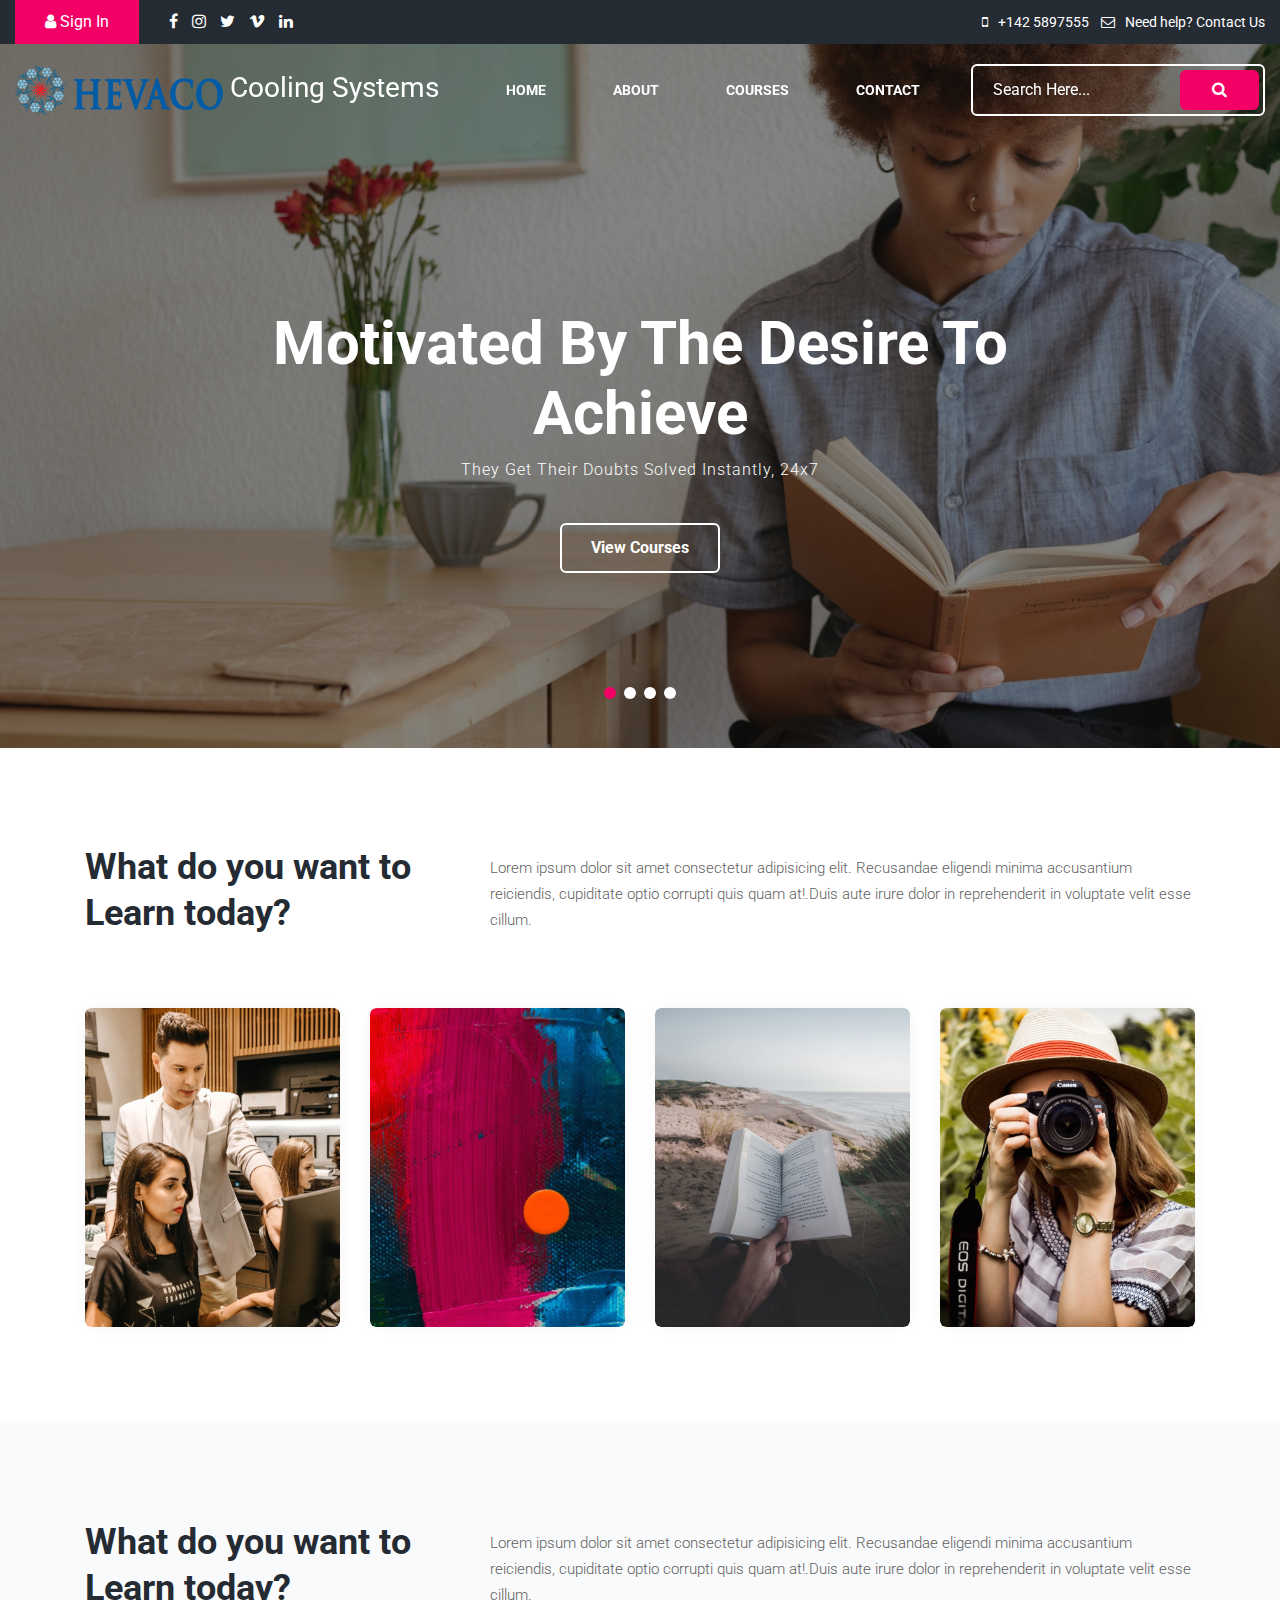
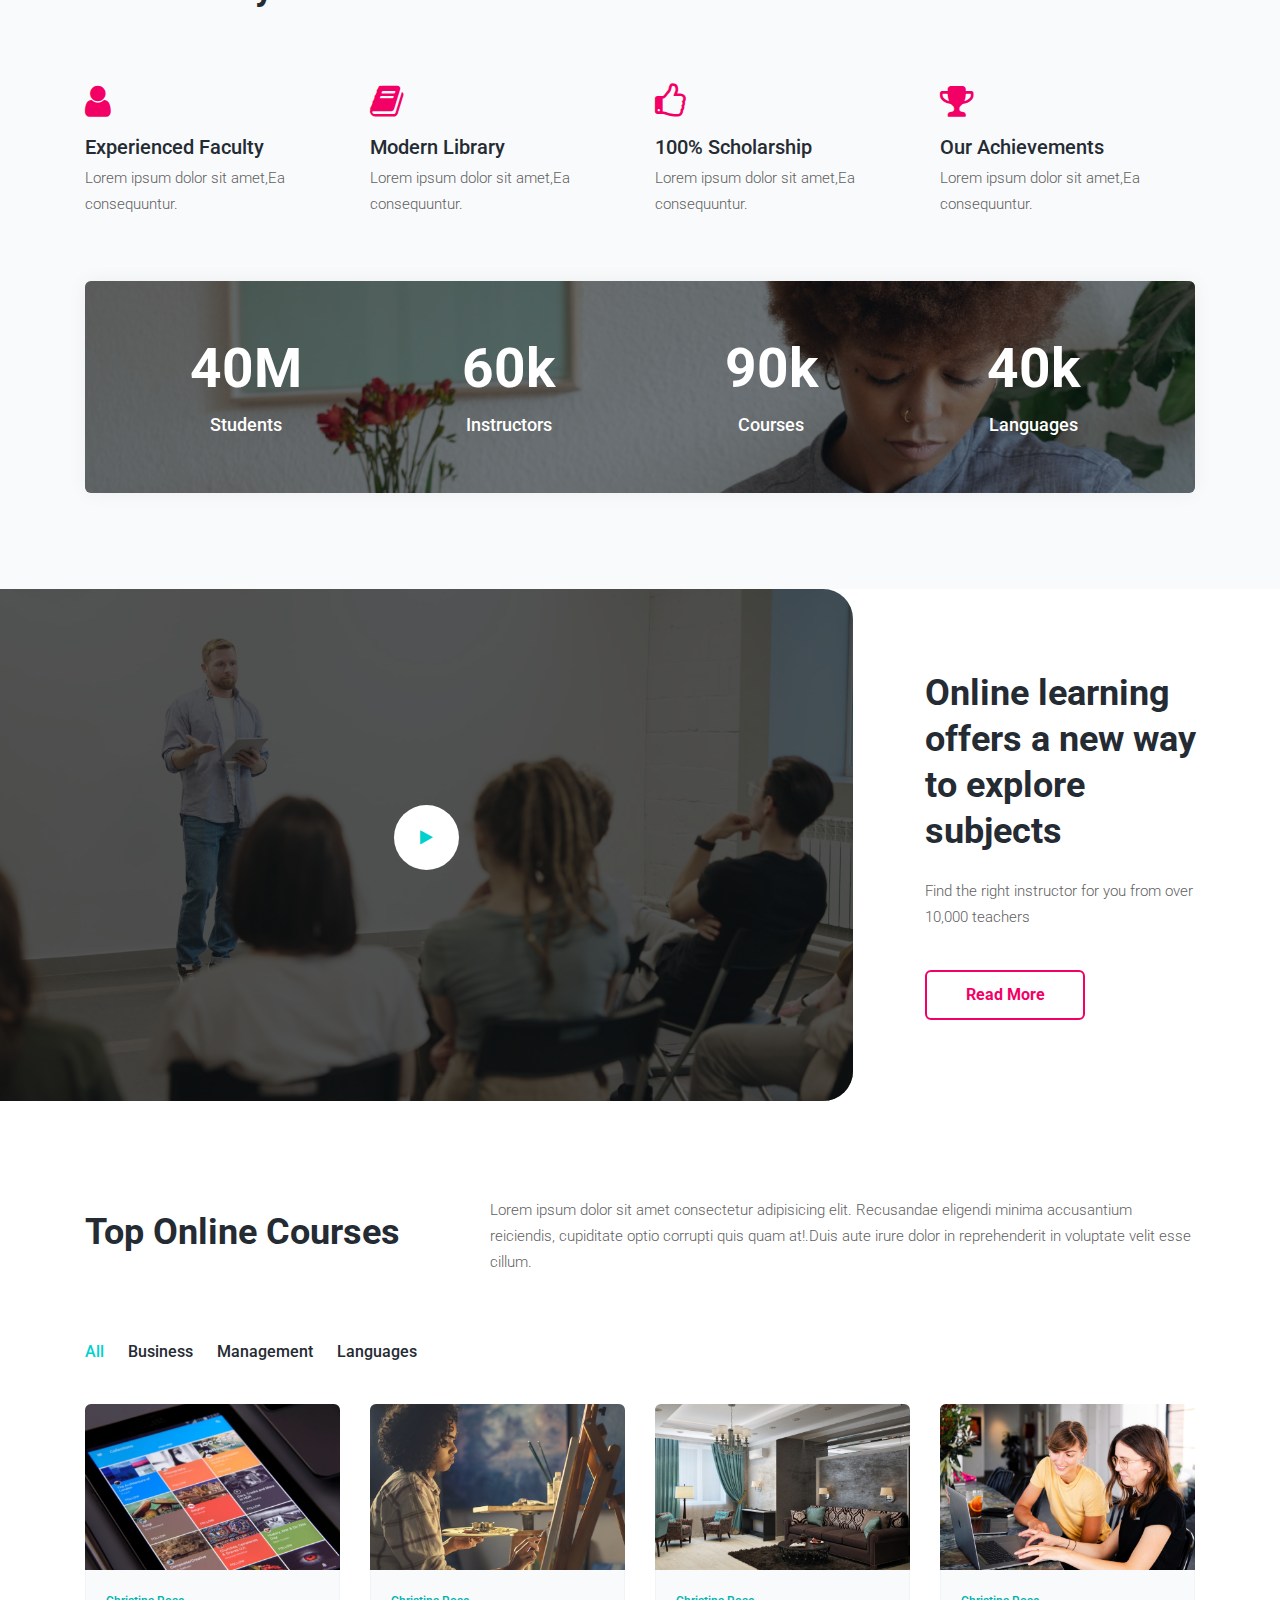
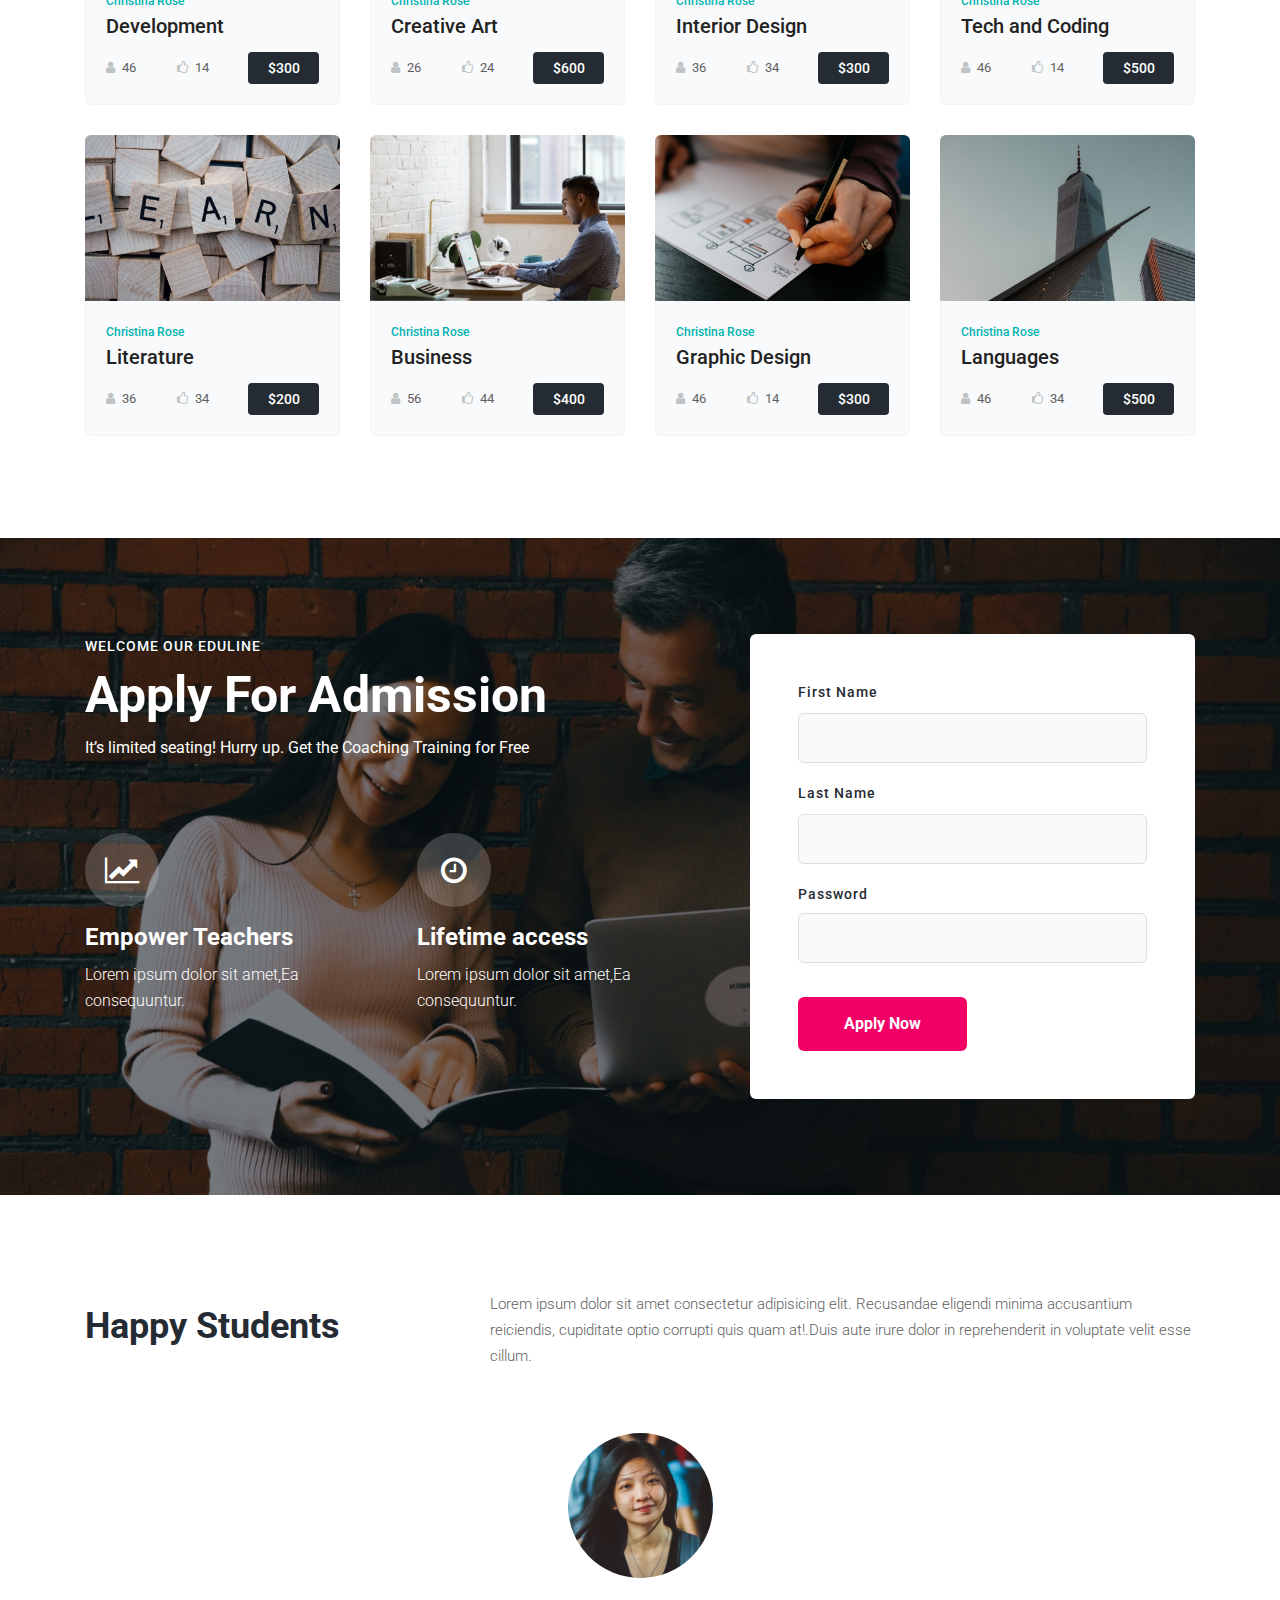
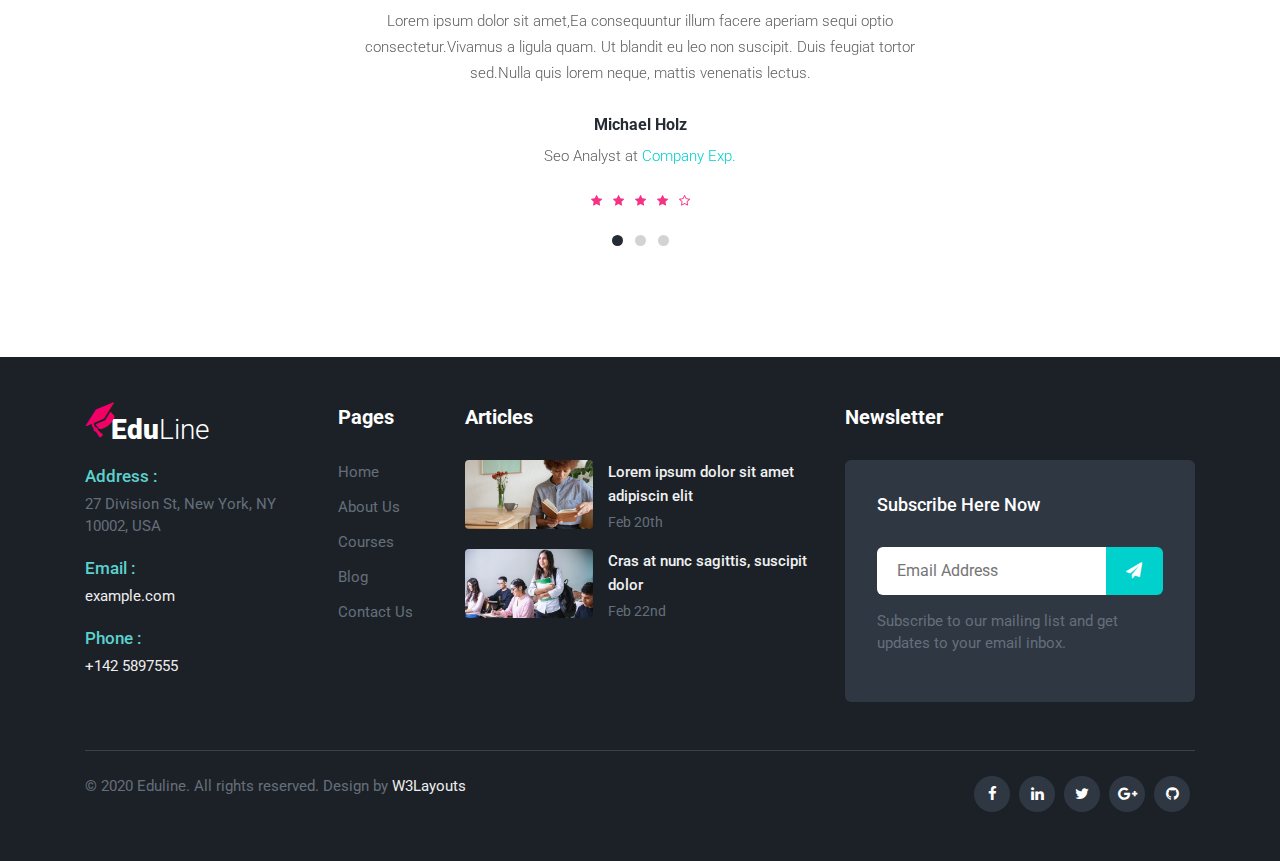
==== index.html @ 6f42fe59 "initial commit" ====
<!--
Author: W3layouts
Author URL: http://w3layouts.com
-->
<!doctype html>
<html lang="zxx">

<head>
  <!-- Required meta tags -->
  <meta charset="utf-8">
  <meta name="viewport" content="width=device-width, initial-scale=1, shrink-to-fit=no">
  <title>Eduline Education Category Bootstrap Responsive Website Template | Home :: W3layouts</title>
  <!-- Template CSS -->
  <link rel="stylesheet" href="assets/css/style-starter.css">
  <!-- Template CSS -->
  <link href="//fonts.googleapis.com/css?family=Muli:300,300i,400,500,600,700,800,900&display=swap" rel="stylesheet">
  <link href="//fonts.googleapis.com/css?family=Roboto:300,300i,400,500,700,900&display=swap" rel="stylesheet">
  <!-- Template CSS -->

</head>
<body>

<!--/top-header-content-->
<section class="w3l-top-header-content">
	<div class="hny-top-menu">
		<div class="top-hd">
			<div class="container-fluid">
				<div class="row">
					<ul class="social-top col-md-7">
						<li class="log-link mr-3"><a class="sign-in"  href="#"><span class="fa fa-user"></span> Sign In</a></li>
						<li><a href="#"><span class="fa fa-facebook"></span></a></li>
						<li><a href="#"><span class="fa fa-instagram"></span></a> </li>
						<li><a href="#"><span class="fa fa-twitter"></span></a></li>
						<li><a href="#"><span class="fa fa-vimeo"></span></a> </li>
						<li>
							<a href="#">
								<span class="fa fa-linkedin"></span>
							</a>
						</li>
					</ul>
					<ul class="accounts col-md-5">
						<li class="top_li"><span class="fa fa-mobile"></span><a href="tel:+142 5897555">+142
								5897555</a>
						</li>

						<li class="top_li mr-lg-0"><span class="fa fa-envelope-o"></span><a href="mailto:info@example.com">Need help? Contact Us </a>

						</li>
						
					</ul>
				</div>
			</div>
		</div>

	</div>

</section>
<!--//top-header-content-->

<!--w3l-banner-slider-main-->
<section class="w3l-banner-slider-main">

	<div class="bannerhny-content">
		<header class="top-headerhny">
			<!--/nav-->
			<nav class="navbar navbar-expand-lg navbar-light fill">
				<div class="container-fluid">
					<a class="navbar-brand" href="index.html">
					<!-- if logo is image enable this    -->
						<!-- <a class="navbar-brand" href="#index.html"> -->
							<img src="assets/images/hevaco/hevaco_427x89.png" alt="Your logo" title="Your logo" style="height:50px;" />
						<!-- </a> -->
						Cooling Systems</a>
						<!-- <label class="lohny"><span class="fa fa-graduation-cap" aria-hidden="true"></span>HEVACO &nbsp;</label>Cooling Systems</a> -->
					<button class="navbar-toggler" type="button" data-toggle="collapse"
						data-target="#navbarSupportedContent" aria-controls="navbarSupportedContent"
						aria-expanded="false" aria-label="Toggle navigation">
						<span class="navbar-toggler-icon"></span>
					</button>

					<div class="collapse navbar-collapse" id="navbarSupportedContent">
						<ul class="navbar-nav mx-lg-auto ml-auto">
							<li class="nav-item active">
								<a class="nav-link" href="index.html">Home</a>
							</li>
							<li class="nav-item">
								<a class="nav-link" href="about.html">About</a>
							</li>
							<li class="nav-item">
								<a class="nav-link" href="services.html">Courses</a>
							</li>

						
							<li class="nav-item">
								<a class="nav-link" href="contact.html">Contact</a>
							</li>
						</ul>

					</div>
					<form action="#" method="post" class="d-flex searchhny-form">
						<input type="search" placeholder="Search Here..." required="required">
						<button type="submit"><span class="fa fa-search" aria-hidden="true"></span></button>
					</form>
				</div>
			</nav>
			<!--//nav-->
		</header>

		<!--/banner-slider-->
		<div id="carouselExampleIndicators" class="carousel slide" data-ride="carousel">
			<ol class="carousel-indicators">
				<li data-target="#carouselExampleIndicators" data-slide-to="0" class="active"></li>
				<li data-target="#carouselExampleIndicators" data-slide-to="1"></li>
				<li data-target="#carouselExampleIndicators" data-slide-to="2"></li>
				<li data-target="#carouselExampleIndicators" data-slide-to="3"></li>
			</ol>
			<div class="carousel-inner">
				<div class="carousel-item active">
					<div class="container">
						<div class="carousel-caption">

							<h3>Motivated by the desire to Achieve</h3>
							<p>They get their doubts solved instantly, 24x7</p>
							<div class="button-4 mx-auto">
								<div class="eff-4"></div>
								<a href="services.html"> View Courses</a>
							  </div>
							
						</div>
					</div>
				</div>
				<div class="carousel-item item2">
					<div class="container">
						<div class="carousel-caption">
							<h3>One class can
								change everything.</h3>
							<p>We believe that every student is unique</p>
							<div class="button-4 mx-auto">
								<div class="eff-4"></div>
								<a href="services.html"> View Courses</a>
							  </div>
						</div>
					</div>
				</div>
				<div class="carousel-item item3">
					<div class="container">
						<div class="carousel-caption">
							<h3>Motivated by the desire to Achieve</h3>
							<p>They get their doubts solved instantly, 24x7</p>
							<div class="button-4 mx-auto">
								<div class="eff-4"></div>
								<a href="services.html"> View Courses</a>
							  </div>
						</div>
					</div>
				</div>
				<div class="carousel-item item4">
					<div class="container">
						<div class="carousel-caption">
							<h3>Better learning
								for better results.</h3>
							<p>We believe that every student is unique</p>
							<div class="button-4 mx-auto">
								<div class="eff-4"></div>
								<a href="services.html"> View Courses</a>
							  </div>
						</div>
					</div>
				</div>
			</div>
			<a class="carousel-control-prev" href="#carouselExampleIndicators" role="button" data-slide="prev">
				<span class="carousel-control-prev-icon" aria-hidden="true"></span>
				<span class="sr-only">Previous</span>
			</a>
			<a class="carousel-control-next" href="#carouselExampleIndicators" role="button" data-slide="next">
				<span class="carousel-control-next-icon" aria-hidden="true"></span>
				<span class="sr-only">Next</span>
			</a>
		</div>

	</div>
	<!--//banner-slider-->

</section>
<!-- //w3l-banner-slider-main -->
<section class="w3l-content-6">
	<!-- /content-6-section -->
	<div class="content-6-mian py-5">
		<div class="container py-lg-5">

			<div class="row title-content">
				<div class="col-lg-4 title-left">
					<h3 class="hny-title">What do you want to Learn today?</h3>
				</div>
				<div class="col-lg-8 title-info">
					<p>Lorem ipsum dolor sit amet consectetur adipisicing elit. Recusandae eligendi minima accusantium
						reiciendis, cupiditate optio corrupti quis quam at!.Duis aute irure dolor in reprehenderit in voluptate velit esse cillum.</p>
				</div>
			</div>

			<div class="content-info-in row mt-md-5 mt-4">
				<div class="col-lg-3 col-md-6 imghrs">
					<a class="imghr" href="#"><img src="assets/images/1.jpg" class="img-fluid" alt="">
						<div class="details"><span class="title">Development</span><span class="info">Add Description</span></div>
					</a>
				</div>
				<div class="col-lg-3 col-md-6 imghrs">
					<a class="imghr" href="#"><img src="assets/images/2.jpg" class="img-fluid" alt="">
						<div class="details"><span class="title">Graphic Design</span><span class="info">Add Description</span></div>
					</a>
				</div>
				<div class="col-lg-3 col-md-6 imghrs">
					<a class="imghr" href="#"><img src="assets/images/3.jpg" class="img-fluid" alt="">
						<div class="details"><span class="title">Languages</span><span class="info">Add Description</span></div>
					</a>
				</div>
				<div class="col-lg-3 col-md-6 imghrs">
					<a class="imghr" href="#"><img src="assets/images/4.jpg" class="img-fluid" alt="">
						<div class="details"><span class="title">Photography</span><span class="info">Add Description</span></div>
					</a>
				</div>
			</div>



		</div>

	</div>
	</div>
</section>
<!-- //content-6-section -->
<section class="w3l-features-1">
	<!-- /features-1-->
	<div class="features-1-mian py-5">
		<div class="container py-lg-5">
			<!-- /title-->
			<div class="row title-content">
				<div class="col-lg-4 title-left">
					<h3 class="hny-title">What do you want to Learn today?</h3>
				</div>
				<div class="col-lg-8 title-info">
					<p>Lorem ipsum dolor sit amet consectetur adipisicing elit. Recusandae eligendi minima accusantium
						reiciendis, cupiditate optio corrupti quis quam at!.Duis aute irure dolor in reprehenderit in
						voluptate velit esse cillum.</p>
				</div>
			</div>
			<!-- //title-->
			<!-- /grids-->
			<div class="row grids-innf my-lg-5">
				<div class="features-1-info col-lg-3 col-md-6">
					<div class="features-1-info-icon">
						<span class="fa fa-user"></span>
					</div>
					<div class="features-1-info-info">
						<h6><a href="#">Experienced Faculty</a></h6>
						<p>Lorem ipsum dolor sit amet,Ea consequuntur.</p>
					</div>

				</div>
				<div class="features-1-info col-lg-3 col-md-6">
					<div class="features-1-info-icon">
						<span class="fa fa-book"></span>
					</div>
					<div class="features-1-info-info">
						<h6><a href="#">Modern Library</a></h6>
						<p>Lorem ipsum dolor sit amet,Ea consequuntur.</p>
					</div>

				</div>
				<div class="features-1-info col-lg-3 col-md-6">
					<div class="features-1-info-icon">
						<span class="fa fa-thumbs-o-up"></span>
					</div>
					<div class="features-1-info-info">
						<h6><a href="#">100% Scholarship</a></h6>
						<p>Lorem ipsum dolor sit amet,Ea consequuntur.</p>
					</div>

				</div>
				<div class="features-1-info col-lg-3 col-md-6">
					<div class="features-1-info-icon">
						<span class="fa fa-trophy"></span>
					</div>
					<div class="features-1-info-info">
						<h6><a href="#">Our Achievements</a></h6>
						<p>Lorem ipsum dolor sit amet,Ea consequuntur.</p>
					</div>
				</div>
			</div>
			<!-- //grids-->
			<!-- /counter-->
			<div class="counter-main-sec">
				<div class="counter-grids-info">
					<div class="counter-gd">
						<h6>40M</h6>
						<h4>Students</h4>
					</div>
					<div class="counter-gd">
						<h6>60k</h6>
						<h4>Instructors</h4>
					</div>
					<div class="counter-gd">
						<h6>90k</h6>
						<h4>Courses</h4>
					</div>
					<div class="counter-gd">
						<h6>40k</h6>
						<h4>Languages</h4>
					</div>
				</div>
			</div>
			<!-- //counter-->
		</div>
	</div>
	</div>
</section>
<!-- //features-1-->
<section class="w3l-video-main">
	<!-- /video-6-->
	<div class="video-66-info">
		<div class="container-fluid">
			<div class="video-grids-info row">
				<div class="video-gd-right col-lg-8">
					<div class="video-inner history-info text-center">
								<!--popup-->
								<a href="#small-dialog" class="popup-with-zoom-anim play-view text-center position-absolute">
									<span class="video-play-icon">
									  <span class="fa fa-play"></span>
									</span>
								  </a>
					  
								  <!-- dialog itself, mfp-hide class is required to make dialog hidden -->
								  <div id="small-dialog" class="zoom-anim-dialog mfp-hide">
									<iframe src="https://player.vimeo.com/video/279436396"  frameborder="0" allow="autoplay; fullscreen" allowfullscreen></iframe>
								  </div>
									<!--//popup-->
					      </div>
				  </div>
				<div class="video-gd-left col-lg-4 p-lg-5 p-4">
					<div class="p-xl-4 p-0 video-wrap">
						<h3 class="hny-title text-left">
							Online learning offers a new way to explore subjects </h3>
						<p>Find the right instructor for you from over 10,000 teachers</p>
						<div class="button-4-pink">
							<div class="eff-4-pink"></div>
							<a href="services.html"> Read More</a>
						  </div>
					</div>
				</div>

			</div>
		</div>
	</div>
</section>
<!-- //video-6-->
<!-- portfolio -->

<section class="w3-gallery">
	<div class="porfolio-inf py-5">
		<div class="container pt-lg-5 pb-lg-4">
			<div class="row title-content">
				<div class="col-lg-4 title-left">
					<h3 class="hny-title">Top Online Courses</h3>
				</div>
				<div class="col-lg-8 title-info">
					<p>Lorem ipsum dolor sit amet consectetur adipisicing elit. Recusandae eligendi minima accusantium
						reiciendis, cupiditate optio corrupti quis quam at!.Duis aute irure dolor in reprehenderit in
						voluptate velit esse cillum.</p>
				</div>
			</div>
			<div class="port-text-cards text-left mt-5 mb-3">
				<button class="btn active filter-button" data-filter="all">All</button>
				<button class="btn filter-button" data-filter="photo">Business</button>
				<button class="btn filter-button" data-filter="graphic">Management</button>
				<button class="btn filter-button" data-filter="webdesign">Languages</button>
			</div>
			<br />

			<div class="row">
				<div class="col-md-3 filter photo">
					<div class="each-item">
						<a href="#"><img class="port-image img-fuild" src="assets/images/p1.jpg" alt="" /></a>

					</div>
					<div class="course-content">
						<div class="course-info">
							<h6><a class="course-instructor" href="#">Christina Rose</a></h6>
							<a href="#" class="course-titlegulp-wrapper">
								<h3 class="course-title" data-gal="prettyPhoto[gallery]">Development</h3>
							</a>
						</div>
						<div class="course-divider">
							<div class="course-meta grid"><span class="course-students" title=""><span
										class="fa fa-user" aria-hidden="true"></span> 46</span>
								<span class="course-reviews" title=""><span class="fa fa-thumbs-o-up"
										aria-hidden="true"></span> 14</span>

							</div>
							<button class="price-course btn"> $300 </button>


						</div>
					</div>
				</div>

				<div class="col-md-3 filter graphic photo">
					<div class="each-item">
						<a href="#"><img class="port-image img-fuild" src="assets/images/p2.jpg" alt="" /></a>

					</div>
					<div class="course-content">
						<div class="course-info">
							<h6><a class="course-instructor" href="#">Christina Rose</a></h6>
							<a href="#" class="course-title-wrapper">
								<h3 class="course-title" data-gal="prettyPhoto[gallery]">Creative Art</h3>
							</a>
						</div>
						<div class="course-divider">
							<div class="course-meta grid"><span class="course-students" title=""><span
										class="fa fa-user" aria-hidden="true"></span> 26</span>
								<span class="course-reviews" title=""><span class="fa fa-thumbs-o-up"
										aria-hidden="true"></span> 24</span>

							</div>
							<button class="price-course btn"> $600 </button>


						</div>
					</div>
				</div>

				<div class="col-md-3 filter webdesign">
					<div class="each-item">
						<a href="#"><img class="port-image img-fuild" src="assets/images/p3.jpg" alt="" /></a>
					</div>
					<div class="course-content">
						<div class="course-info">
							<h6><a class="course-instructor" href="#">Christina Rose</a></h6>
							<a href="#" class="course-title-wrapper">
								<h3 class="course-title" data-gal="prettyPhoto[gallery]">Interior Design</h3>
							</a>
						</div>
						<div class="course-divider">
							<div class="course-meta grid"><span class="course-students" title=""><span
										class="fa fa-user" aria-hidden="true"></span> 36</span>
								<span class="course-reviews" title=""><span class="fa fa-thumbs-o-up"
										aria-hidden="true"></span> 34</span>

							</div>
							<button class="price-course btn"> $300 </button>


						</div>
					</div>
				</div>

				<div class="col-md-3 filter graphic photo">
					<div class="each-item">
						<a href="#"><img class="port-image img-fuild" src="assets/images/p4.jpg" alt="" /></a>
					</div>
					<div class="course-content">
						<div class="course-info">
							<h6><a class="course-instructor" href="#">Christina Rose</a></h6>
							<a href="#" class="course-title-wrapper">
								<h3 class="course-title" data-gal="prettyPhoto[gallery]">Tech and Coding</h3>
							</a>
						</div>
						<div class="course-divider">
							<div class="course-meta grid"><span class="course-students" title=""><span
										class="fa fa-user" aria-hidden="true"></span> 46</span>
								<span class="course-reviews" title=""><span class="fa fa-thumbs-o-up"
										aria-hidden="true"></span> 14</span>

							</div>
							<button class="price-course btn"> $500 </button>


						</div>
					</div>
				</div>

				<div class="col-md-3 filter webdesign graphic">
					<div class="each-item">
						<a href="#"><img class="port-image img-fuild" src="assets/images/p5.jpg" alt="" /></a>

					</div>
					<div class="course-content">
						<div class="course-info">
							<h6><a class="course-instructor" href="#">Christina Rose</a></h6>
							<a href="#" class="course-title-wrapper">
								<h3 class="course-title" data-gal="prettyPhoto[gallery]">Literature</h3>
							</a>
						</div>
						<div class="course-divider">
							<div class="course-meta grid"><span class="course-students" title=""><span
										class="fa fa-user" aria-hidden="true"></span> 36</span>
								<span class="course-reviews" title=""><span class="fa fa-thumbs-o-up"
										aria-hidden="true"></span> 34</span>

							</div>
							<button class="price-course btn"> $200 </button>


						</div>
					</div>
				</div>

				<div class="col-md-3 filter photo">
					<div class="each-item">
						<a href="#"><img class="port-image img-fuild" src="assets/images/p6.jpg" alt="" /></a>

					</div>
					<div class="course-content">
						<div class="course-info">
							<h6><a class="course-instructor" href="#">Christina Rose</a></h6>
							<a href="#" class="course-title-wrapper">
								<h3 class="course-title" data-gal="prettyPhoto[gallery]">Business</h3>
							</a>
						</div>
						<div class="course-divider">
							<div class="course-meta grid"><span class="course-students" title=""><span
										class="fa fa-user" aria-hidden="true"></span> 56</span>
								<span class="course-reviews" title=""><span class="fa fa-thumbs-o-up"
										aria-hidden="true"></span> 44</span>

							</div>
							<button class="price-course btn"> $400 </button>


						</div>
					</div>
				</div>
				<div class="col-md-3 filter photo">
					<div class="each-item">
						<a href="#"><img class="port-image img-fuild" src="assets/images/p7.jpg" alt="" /></a>

					</div>
					<div class="course-content">
						<div class="course-info">
							<h6><a class="course-instructor" href="#">Christina Rose</a></h6>
							<a href="#" class="course-title-wrapper">
								<h3 class="course-title" data-gal="prettyPhoto[gallery]">Graphic Design</h3>
							</a>
						</div>
						<div class="course-divider">
							<div class="course-meta grid"><span class="course-students" title=""><span
										class="fa fa-user" aria-hidden="true"></span> 46</span>
								<span class="course-reviews" title=""><span class="fa fa-thumbs-o-up"
										aria-hidden="true"></span> 14</span>

							</div>
							<button class="price-course btn"> $300 </button>


						</div>
					</div>
				</div>
				<div class="col-md-3 filter webdesign graphic">
					<div class="each-item">
						<a href="#"><img class="port-image img-fuild" src="assets/images/p8.jpg" alt="" /></a>
					</div>
					<div class="course-content">
						<div class="course-info">
							<h6><a class="course-instructor" href="#">Christina Rose</a></h6>
							<a href="#" class="course-title-wrapper">
								<h3 class="course-title" data-gal="prettyPhoto[gallery]">Languages</h3>
							</a>
						</div>
						<div class="course-divider">
							<div class="course-meta grid"><span class="course-students" title=""><span
										class="fa fa-user" aria-hidden="true"></span> 46</span>
								<span class="course-reviews" title=""><span class="fa fa-thumbs-o-up"
										aria-hidden="true"></span> 34</span>

							</div>
							<button class="price-course btn"> $500 </button>


						</div>
					</div>
				</div>
			</div>
		</div>
		<!-- //gallery container -->
	</div>
</section>


<!-- //portfolio -->
<section class="w3l-apply-6">
	<!-- /apply-6-->
	<div class="apply-info py-5">
		<div class="container py-lg-5">
			<div class="apply-grids-info row">
				<div class="apply-gd-left col-lg-7">
						<label>Welcome Our Eduline</label>
						<h4>Apply for Admission</h4>
						<p class="para-apply">It’s limited seating! Hurry up. Get the Coaching Training for Free</p>
					<div class="row mt-lg-5 mt-4">
						<div class="col-md-6 sub-apply mt-4">
								<div class="apply-sec-info">
										<div class="appyl-sub-icon">
											<span class="fa fa-line-chart"></span>
										</div>
										<div class="appyl-sub-icon-info">
												<h5><a href="#">Empower Teachers</a></h5>
											<p>Lorem ipsum dolor sit amet,Ea consequuntur.</p>
										</div>
					
									</div>

						</div>
						<div class="col-md-6 sub-apply mt-4">
								<div class="apply-sec-info">
										<div class="appyl-sub-icon">
											<span class="fa fa-clock-o"></span>
										</div>
										<div class="appyl-sub-icon-info">
												<h5><a href="#">Lifetime access</a></h5>
											<p>Lorem ipsum dolor sit amet,Ea consequuntur.</p>
										</div>
					
									</div>
						</div>
					</div>
				</div>
				<div class="apply-gd-right col-lg-5 mt-lg-0 mt-5">
	
					<div class="apply-form p-md-5 p-4 mx-auto bg-white mw-100">
						<form action="#" method="post">
							<div class="form-group">
								<label>First name</label>

								<input type="text" class="form-control" id="validationDefault01" placeholder=""
									required="">
							</div>
							<div class="form-group">
								<label>Last name</label>
								<input type="text" class="form-control" id="validationDefault02" placeholder=""
									required="">
							</div>

							<div class="form-group mb-4">
								<label class="mb-2">Password</label>
								<input type="password" class="form-control" id="password1" placeholder="" required="">
							</div>

							<button type="submit" class="btn btn-primary submit">Apply Now</button>

						</form>

					</div>
				</div>
			</div>
		</div>
	</div>
</section>
<!-- //apply-6-->

<section class="w3l-customers-6">
	<!--/customers -->
	<div class="customers-6-infhny py-5">
		<div class="container py-lg-5">

				<div class="row title-content mb-5">
						<div class="col-lg-4 title-left">
							<h3 class="hny-title">Happy Students</h3>
						</div>
						<div class="col-lg-8 title-info">
							<p>Lorem ipsum dolor sit amet consectetur adipisicing elit. Recusandae eligendi minima accusantium
								reiciendis, cupiditate optio corrupti quis quam at!.Duis aute irure dolor in reprehenderit in voluptate velit esse cillum.</p>
						</div>
					</div>
				<div id="myCarousel" class="carousel slide" data-ride="carousel">
						<!-- Carousel indicators -->
						<ol class="carousel-indicators">
							<li data-target="#myCarousel" data-slide-to="0" class="active"></li>
							<li data-target="#myCarousel" data-slide-to="1"></li>
							<li data-target="#myCarousel" data-slide-to="2"></li>
						</ol>   
						<!-- Wrapper for carousel items -->
						<div class="carousel-inner">		
							<div class="item carousel-item active">
								<div class="img-box"><img src="assets/images/c1.jpg" alt=""></div>
								<p class="testimonial">Lorem ipsum dolor sit amet,Ea consequuntur illum facere aperiam sequi optio consectetur.Vivamus a ligula quam. Ut blandit eu leo non suscipit. Duis feugiat tortor sed.Nulla quis lorem neque, mattis venenatis lectus.</p>
								<p class="overview"><b>Michael Holz</b>Seo Analyst at <a href="#">Company Exp.</a></p>
								<div class="star-rating">
									<ul class="list-inline">
										<li class="list-inline-item"><span class="fa fa-star"></span></li>
										<li class="list-inline-item"><span class="fa fa-star"></span></li>
										<li class="list-inline-item"><span class="fa fa-star"></span></li>
										<li class="list-inline-item"><span class="fa fa-star"></span></li>
										<li class="list-inline-item"><span class="fa fa-star-o"></span></li>
									</ul>
								</div>
							</div>
							<div class="item carousel-item">
								<div class="img-box"><img src="assets/images/c2.jpg" alt=""></div>
								<p class="testimonial">Lorem ipsum dolor sit amet,Ea consequuntur illum facere aperiam sequi optio consectetur.Vivamus a ligula quam. Ut blandit eu leo non suscipit. Duis feugiat tortor sed.Nulla quis lorem neque, mattis venenatis lectus.</p>
								<p class="overview"><b>Paula Wilson</b>Media Analyst at <a href="#">Company Exp.</a></p>
								<div class="star-rating">
									<ul class="list-inline">
										<li class="list-inline-item"><span class="fa fa-star"></span></li>
										<li class="list-inline-item"><span class="fa fa-star"></span></li>
										<li class="list-inline-item"><span class="fa fa-star"></span></li>
										<li class="list-inline-item"><span class="fa fa-star"></span></li>
										<li class="list-inline-item"><span class="fa fa-star-o"></span></li>
									</ul>
								</div>
							</div>
							<div class="item carousel-item">
								<div class="img-box"><img src="assets/images/c3.jpg" alt=""></div>
								<p class="testimonial">Lorem ipsum dolor sit amet,Ea consequuntur illum facere aperiam sequi optio consectetur.Vivamus a ligula quam. Ut blandit eu leo non suscipit. Duis feugiat tortor sed.Nulla quis lorem neque, mattis venenatis lectus.</p>
								<p class="overview"><b>Antonio Moreno</b>Web Developer at <a href="#">Company Exp.</a></p>
								<div class="star-rating">
									<ul class="list-inline">
										<li class="list-inline-item"><span class="fa fa-star"></span></li>
										<li class="list-inline-item"><span class="fa fa-star"></span></li>
										<li class="list-inline-item"><span class="fa fa-star"></span></li>
										<li class="list-inline-item"><span class="fa fa-star"></span></li>
										<li class="list-inline-item"><span class="fa fa-star-half-o"></span></li>
									</ul>
								</div>
							</div>		
						</div>
						<!-- Carousel controls -->
						<a class="carousel-control left carousel-control-prev" href="#myCarousel" data-slide="prev">
							<span class="fa fa-angle-left"></span>
						</a>
						<a class="carousel-control right carousel-control-next" href="#myCarousel" data-slide="next">
							<span class="fa fa-angle-right"></span>
						</a>
					</div>
		  </div>
		<!--//customers -->
	</div>
</section>
<!-- //customers-6-->

<!-- footer -->
<section class="w3l-footer-16">
    <div class="w3l-footer-16-main py-5">
        <div class="container">
            <div class="row">
                <div class="col-lg-4 column">
                    <div class="row">
                        <div class="col-md-8 column">

                                <a class="logo-2" href="index.html">
                                        <label class="lohny-2"><span class="fa fa-graduation-cap" aria-hidden="true"></span>Edu</label>Line</a>
                           
                            <div class="ad-text-inf">
                                <p><span class="color-hny">Address :</span> 27 Division St, New York, NY 10002, USA</p>
                             </div>
                             <div class="ad-text-inf">
                                    <p><span class="color-hny">Email :</span> <a href="mailto:info@example.com">example.com</a></p>
                                 </div>
                                 <div class="ad-text-inf">
                                        <p><span class="color-hny">Phone :</span> <a href="tel:+142 5897555">+142
                                                5897555</a></p>
                                     </div>
                        </div>
                        <div class="col-md-4 column">
                            <h3>Pages</h3>
                            <ul class="footer-gd-16">
                                <li><a href="index.html">Home</a></li>
                                <li><a href="about.html">About Us</a></li>
								<li><a href="services.html">Courses</a></li>
								<li><a href="#">Blog</a></li>
                                <li><a href="contact.html">Contact Us</a></li>
                            </ul>
                        </div>
                    </div>
                </div>
                <div class="col-lg-4 col-md-6 column column3 mt-lg-0 mt-4">
                    <h3>Articles</h3>
                    <ul class="list-unstyled d-flex flex-wrap">
                        <li class="">
                            <div class="row">
                                <a class="col-md-5 col-4" href="#">
                                    <img class="rounded img-fluid img-responsive" src="assets/images/bg1.jpg"
                                        alt="image">
                                </a>
                                <div class="col pl-0">
                                    <a class="footer-small-text" href="#">Lorem ipsum dolor sit amet adipiscin elit</a>
                                    <div class="text-sub-small">Feb 20th</div>
                                </div>
                            </div>
                        </li>
                        <li class="mt-md-0 mt-2">
                            <div class="row my-2 my-md-3">
                                <a class="col-md-5 col-4" href="#">
                                    <img class="rounded img-fluid img-responsive" src="assets/images/bg3.jpg"
                                        alt="image">
                                </a>
                                <div class="col pl-0">
                                    <a class="footer-small-text" href="#">Cras at nunc sagittis, suscipit dolor</a>
                                    <div class="text-sub-small">Feb 22nd</div>
                                </div>
                            </div>
                        </li>
                    </ul>
                </div>
                <div class="col-lg-4 col-md-6 column column4 mt-lg-0 mt-4">
                    <h3>Newsletter </h3>
                    <div class="end-column">
                        <h4>Subscribe Here Now</h4>
                        <form action="#" class="subscribe" method="post">
                            <input type="email" name="email" placeholder="Email Address" required="">
                            <button><span class="fa fa-paper-plane" aria-hidden="true"></span></button>
                        </form>
                        <p>Subscribe to our mailing list and get updates to your email inbox.</p>
                    </div>
                </div>
            </div>
            <div class="d-flex below-section justify-content-between align-items-center pt-4 mt-5">
                <div class="columns text-lg-left text-center">
                    <p>© 2020 Eduline. All rights reserved. Design by <a href="https://w3layouts.com/" target="_blank">
                            W3Layouts</a>
                    </p>
                </div>
                <div class="columns-2 mt-md-0 mt-3">
                    <ul class="social">
                        <li><a href="#facebook"><span class="fa fa-facebook" aria-hidden="true"></span></a>
                        </li>
                        <li><a href="#linkedin"><span class="fa fa-linkedin" aria-hidden="true"></span></a>
                        </li>
                        <li><a href="#twitter"><span class="fa fa-twitter" aria-hidden="true"></span></a>
                        </li>
                        <li><a href="#google"><span class="fa fa-google-plus" aria-hidden="true"></span></a>
                        </li>
                        <li><a href="#github"><span class="fa fa-github" aria-hidden="true"></span></a>
                        </li>
                    </ul>
                </div>
            </div>
        </div>
    </div>

    <!-- move top -->
    <button onclick="topFunction()" id="movetop" title="Go to top">
        <span class="fa fa-angle-up"></span>
    </button>
    <script>
        // When the user scrolls down 20px from the top of the document, show the button
        window.onscroll = function () {
            scrollFunction()
        };

        function scrollFunction() {
            if (document.body.scrollTop > 20 || document.documentElement.scrollTop > 20) {
                document.getElementById("movetop").style.display = "block";
            } else {
                document.getElementById("movetop").style.display = "none";
            }
        }

        // When the user clicks on the button, scroll to the top of the document
        function topFunction() {
            document.body.scrollTop = 0;
            document.documentElement.scrollTop = 0;
        }
    </script>
    <!-- //move top -->
    <script>
        $(function () {
            $('.navbar-toggler').click(function () {
                $('body').toggleClass('noscroll');
            })
        });
    </script>
</section>
<!-- //footer -->
</body>

</html>

<script src="assets/js/jquery-3.3.1.min.js"></script>
<!-- disable body scroll which navbar is in active -->
<script>
  $(function () {
    $('.navbar-toggler').click(function () {
      $('body').toggleClass('noscroll');
    })
  });
</script>
<!--/filter-->
<script>
  $(document).ready(function () {

    $(".filter-button").click(function () {
      var value = $(this).attr('data-filter');

      if (value == "all") {
        //$('.filter').removeClass('hidden');
        $('.filter').show('1000');
      } else {
        //            $('.filter[filter-item="'+value+'"]').removeClass('hidden');
        //            $(".filter").not('.filter[filter-item="'+value+'"]').addClass('hidden');
        $(".filter").not('.' + value).hide('3000');
        $('.filter').filter('.' + value).show('3000');

      }
    });

  });
</script>
<!--//filter-->
<!--pop-up-box-->

<script src="assets/js/jquery.magnific-popup.min.js"></script>
<script>
  $(document).ready(function () {
    $('.popup-with-zoom-anim').magnificPopup({
      type: 'inline',

      fixedContentPos: false,
      fixedBgPos: true,

      overflowY: 'auto',

      closeBtnInside: true,
      preloader: false,

      midClick: true,
      removalDelay: 300,
      mainClass: 'my-mfp-zoom-in'
    });

    $('.popup-with-move-anim').magnificPopup({
      type: 'inline',

      fixedContentPos: false,
      fixedBgPos: true,

      overflowY: 'auto',

      closeBtnInside: true,
      preloader: false,

      midClick: true,
      removalDelay: 300,
      mainClass: 'my-mfp-slide-bottom'
    });
  });
</script>

<!--//pop-up-box-->
<script src="assets/js/bootstrap.min.js"></script>
---- assets/css/style-starter.css ----
/*
Author: W3layouts
Author URL: http://w3layouts.com
 */
 

@charset "UTF-8";
html {
  scroll-behavior: smooth; }

h1,
h2,
h3,
h4,
h5,
h6 {
  font-family: 'Roboto',Sans-serif;
  font-weight: 700; }

body,
body a,
body li,
body p, .btn, input {
  font-family: 'Roboto',Sans-serif; }

body p {
  line-height: 26px;
  font-size: 16px;
  color: #5f5f5f;
  font-weight: 300; }

ol,
ul,
dl {
  margin-top: 0;
  margin-bottom: 0rem;
  padding: 0; }

.form-control:focus {
  box-shadow: none !important; }

body a:hover {
  color: #f30067;
  transition: 0.3s ease; }

body input, textarea, button, .btn {
  border-radius: 6px; }

body img {
  border-radius: 6px; }

.noscroll {
  overflow: hidden; }

.title-content {
  align-items: center; }

.title-content .title-info {
  padding-left: 40px; }

h3.hny-title,
h3.hny-title.two {
  font-size: 40px;
  line-height: 48px;
  color: #252b33;
  margin-bottom: 24px;
  font-weight: 700; }

h3.hny-title.two {
  color: #fff; }

.button-4-pink {
  width: 160px;
  height: 50px;
  border: 2px solid #f30067;
  /* float: left; */
  text-align: center;
  cursor: pointer;
  position: relative;
  box-sizing: border-box;
  overflow: hidden;
  margin: 40px 0 0 0;
  border-radius: 6px; }

.button-4-pink a {
  font-size: 16px;
  color: #f30067;
  text-decoration: none;
  line-height: 45px;
  transition: all .5s ease;
  z-index: 2;
  position: relative;
  font-weight: 700;
  display: inline; }

.eff-4-pink {
  width: 160px;
  height: 50px;
  left: -160px;
  background: #f30067;
  position: absolute;
  transition: all .5s ease-in-out;
  z-index: 1; }

.button-4-pink:hover .eff-4-pink {
  left: 0; }

.button-4-pink:hover a {
  color: #fff; }

@media (max-width: 1280px) {
  h3.hny-title,
  h3.hny-title.two {
    font-size: 36px;
    line-height: 46px; }
  body p {
    font-size: 15px; } }

@media (max-width: 991px) {
  .title-content .title-info {
    padding-left: 15px; } }

@media (max-width: 667px) {
  h3.hny-title,
  h3.hny-title.two {
    font-size: 30px;
    line-height: 40px; }
  a.read-more-btn.btn {
    margin-top: 10px; } }

@media (max-width: 480px) {
  h3.hny-title,
  h3.hny-title.two {
    font-size: 28px;
    line-height: 38px; } }

@media (max-width: 440px) {
  h3.hny-title,
  h3.hny-title.two {
    font-size: 26px;
    line-height: 36px; } }

/*!
 *  Font Awesome 4.7.0 by @davegandy - http://fontawesome.io - @fontawesome
 *  License - http://fontawesome.io/license (Font: SIL OFL 1.1, CSS: MIT License)
 */
/* FONT PATH
 * -------------------------- */
@font-face {
  font-family: 'FontAwesome';
  src: url("../fonts/fontawesome-webfont.eot?v=4.7.0");
  src: url("../fonts/fontawesome-webfont.eot?#iefix&v=4.7.0") format("embedded-opentype"), url("../fonts/fontawesome-webfont.woff2?v=4.7.0") format("woff2"), url("../fonts/fontawesome-webfont.woff?v=4.7.0") format("woff"), url("../fonts/fontawesome-webfont.ttf?v=4.7.0") format("truetype"), url("../fonts/fontawesome-webfont.svg?v=4.7.0#fontawesomeregular") format("svg");
  font-weight: normal;
  font-style: normal; }

.fa {
  display: inline-block;
  font: normal normal normal 14px/1 FontAwesome;
  font-size: inherit;
  text-rendering: auto;
  -webkit-font-smoothing: antialiased;
  -moz-osx-font-smoothing: grayscale; }

/* makes the font 33% larger relative to the icon container */
.fa-lg {
  font-size: 1.33333em;
  line-height: 0.75em;
  vertical-align: -15%; }

.fa-2x {
  font-size: 2em; }

.fa-3x {
  font-size: 3em; }

.fa-4x {
  font-size: 4em; }

.fa-5x {
  font-size: 5em; }

.fa-fw {
  width: 1.28571em;
  text-align: center; }

.fa-ul {
  padding-left: 0;
  margin-left: 2.14286em;
  list-style-type: none; }
  .fa-ul > li {
    position: relative; }

.fa-li {
  position: absolute;
  left: -2.14286em;
  width: 2.14286em;
  top: 0.14286em;
  text-align: center; }
  .fa-li.fa-lg {
    left: -1.85714em; }

.fa-border {
  padding: .2em .25em .15em;
  border: solid 0.08em #eee;
  border-radius: .1em; }

.fa-pull-left {
  float: left; }

.fa-pull-right {
  float: right; }

.fa.fa-pull-left {
  margin-right: .3em; }

.fa.fa-pull-right {
  margin-left: .3em; }

/* Deprecated as of 4.4.0 */
.pull-right {
  float: right; }

.pull-left {
  float: left; }

.fa.pull-left {
  margin-right: .3em; }

.fa.pull-right {
  margin-left: .3em; }

.fa-spin {
  -webkit-animation: fa-spin 2s infinite linear;
  animation: fa-spin 2s infinite linear; }

.fa-pulse {
  -webkit-animation: fa-spin 1s infinite steps(8);
  animation: fa-spin 1s infinite steps(8); }

@-webkit-keyframes fa-spin {
  0% {
    transform: rotate(0deg); }
  100% {
    transform: rotate(359deg); } }

@keyframes fa-spin {
  0% {
    transform: rotate(0deg); }
  100% {
    transform: rotate(359deg); } }

.fa-rotate-90 {
  -ms-filter: "progid:DXImageTransform.Microsoft.BasicImage(rotation=1)";
  transform: rotate(90deg); }

.fa-rotate-180 {
  -ms-filter: "progid:DXImageTransform.Microsoft.BasicImage(rotation=2)";
  transform: rotate(180deg); }

.fa-rotate-270 {
  -ms-filter: "progid:DXImageTransform.Microsoft.BasicImage(rotation=3)";
  transform: rotate(270deg); }

.fa-flip-horizontal {
  -ms-filter: "progid:DXImageTransform.Microsoft.BasicImage(rotation=0, mirror=1)";
  transform: scale(-1, 1); }

.fa-flip-vertical {
  -ms-filter: "progid:DXImageTransform.Microsoft.BasicImage(rotation=2, mirror=1)";
  transform: scale(1, -1); }

:root .fa-rotate-90,
:root .fa-rotate-180,
:root .fa-rotate-270,
:root .fa-flip-horizontal,
:root .fa-flip-vertical {
  -webkit-filter: none;
          filter: none; }

.fa-stack {
  position: relative;
  display: inline-block;
  width: 2em;
  height: 2em;
  line-height: 2em;
  vertical-align: middle; }

.fa-stack-1x, .fa-stack-2x {
  position: absolute;
  left: 0;
  width: 100%;
  text-align: center; }

.fa-stack-1x {
  line-height: inherit; }

.fa-stack-2x {
  font-size: 2em; }

.fa-inverse {
  color: #fff; }

/* Font Awesome uses the Unicode Private Use Area (PUA) to ensure screen
   readers do not read off random characters that represent icons */
.fa-glass:before {
  content: ""; }

.fa-music:before {
  content: ""; }

.fa-search:before {
  content: ""; }

.fa-envelope-o:before {
  content: ""; }

.fa-heart:before {
  content: ""; }

.fa-star:before {
  content: ""; }

.fa-star-o:before {
  content: ""; }

.fa-user:before {
  content: ""; }

.fa-film:before {
  content: ""; }

.fa-th-large:before {
  content: ""; }

.fa-th:before {
  content: ""; }

.fa-th-list:before {
  content: ""; }

.fa-check:before {
  content: ""; }

.fa-remove:before,
.fa-close:before,
.fa-times:before {
  content: ""; }

.fa-search-plus:before {
  content: ""; }

.fa-search-minus:before {
  content: ""; }

.fa-power-off:before {
  content: ""; }

.fa-signal:before {
  content: ""; }

.fa-gear:before,
.fa-cog:before {
  content: ""; }

.fa-trash-o:before {
  content: ""; }

.fa-home:before {
  content: ""; }

.fa-file-o:before {
  content: ""; }

.fa-clock-o:before {
  content: ""; }

.fa-road:before {
  content: ""; }

.fa-download:before {
  content: ""; }

.fa-arrow-circle-o-down:before {
  content: ""; }

.fa-arrow-circle-o-up:before {
  content: ""; }

.fa-inbox:before {
  content: ""; }

.fa-play-circle-o:before {
  content: ""; }

.fa-rotate-right:before,
.fa-repeat:before {
  content: ""; }

.fa-refresh:before {
  content: ""; }

.fa-list-alt:before {
  content: ""; }

.fa-lock:before {
  content: ""; }

.fa-flag:before {
  content: ""; }

.fa-headphones:before {
  content: ""; }

.fa-volume-off:before {
  content: ""; }

.fa-volume-down:before {
  content: ""; }

.fa-volume-up:before {
  content: ""; }

.fa-qrcode:before {
  content: ""; }

.fa-barcode:before {
  content: ""; }

.fa-tag:before {
  content: ""; }

.fa-tags:before {
  content: ""; }

.fa-book:before {
  content: ""; }

.fa-bookmark:before {
  content: ""; }

.fa-print:before {
  content: ""; }

.fa-camera:before {
  content: ""; }

.fa-font:before {
  content: ""; }

.fa-bold:before {
  content: ""; }

.fa-italic:before {
  content: ""; }

.fa-text-height:before {
  content: ""; }

.fa-text-width:before {
  content: ""; }

.fa-align-left:before {
  content: ""; }

.fa-align-center:before {
  content: ""; }

.fa-align-right:before {
  content: ""; }

.fa-align-justify:before {
  content: ""; }

.fa-list:before {
  content: ""; }

.fa-dedent:before,
.fa-outdent:before {
  content: ""; }

.fa-indent:before {
  content: ""; }

.fa-video-camera:before {
  content: ""; }

.fa-photo:before,
.fa-image:before,
.fa-picture-o:before {
  content: ""; }

.fa-pencil:before {
  content: ""; }

.fa-map-marker:before {
  content: ""; }

.fa-adjust:before {
  content: ""; }

.fa-tint:before {
  content: ""; }

.fa-edit:before,
.fa-pencil-square-o:before {
  content: ""; }

.fa-share-square-o:before {
  content: ""; }

.fa-check-square-o:before {
  content: ""; }

.fa-arrows:before {
  content: ""; }

.fa-step-backward:before {
  content: ""; }

.fa-fast-backward:before {
  content: ""; }

.fa-backward:before {
  content: ""; }

.fa-play:before {
  content: ""; }

.fa-pause:before {
  content: ""; }

.fa-stop:before {
  content: ""; }

.fa-forward:before {
  content: ""; }

.fa-fast-forward:before {
  content: ""; }

.fa-step-forward:before {
  content: ""; }

.fa-eject:before {
  content: ""; }

.fa-chevron-left:before {
  content: ""; }

.fa-chevron-right:before {
  content: ""; }

.fa-plus-circle:before {
  content: ""; }

.fa-minus-circle:before {
  content: ""; }

.fa-times-circle:before {
  content: ""; }

.fa-check-circle:before {
  content: ""; }

.fa-question-circle:before {
  content: ""; }

.fa-info-circle:before {
  content: ""; }

.fa-crosshairs:before {
  content: ""; }

.fa-times-circle-o:before {
  content: ""; }

.fa-check-circle-o:before {
  content: ""; }

.fa-ban:before {
  content: ""; }

.fa-arrow-left:before {
  content: ""; }

.fa-arrow-right:before {
  content: ""; }

.fa-arrow-up:before {
  content: ""; }

.fa-arrow-down:before {
  content: ""; }

.fa-mail-forward:before,
.fa-share:before {
  content: ""; }

.fa-expand:before {
  content: ""; }

.fa-compress:before {
  content: ""; }

.fa-plus:before {
  content: ""; }

.fa-minus:before {
  content: ""; }

.fa-asterisk:before {
  content: ""; }

.fa-exclamation-circle:before {
  content: ""; }

.fa-gift:before {
  content: ""; }

.fa-leaf:before {
  content: ""; }

.fa-fire:before {
  content: ""; }

.fa-eye:before {
  content: ""; }

.fa-eye-slash:before {
  content: ""; }

.fa-warning:before,
.fa-exclamation-triangle:before {
  content: ""; }

.fa-plane:before {
  content: ""; }

.fa-calendar:before {
  content: ""; }

.fa-random:before {
  content: ""; }

.fa-comment:before {
  content: ""; }

.fa-magnet:before {
  content: ""; }

.fa-chevron-up:before {
  content: ""; }

.fa-chevron-down:before {
  content: ""; }

.fa-retweet:before {
  content: ""; }

.fa-shopping-cart:before {
  content: ""; }

.fa-folder:before {
  content: ""; }

.fa-folder-open:before {
  content: ""; }

.fa-arrows-v:before {
  content: ""; }

.fa-arrows-h:before {
  content: ""; }

.fa-bar-chart-o:before,
.fa-bar-chart:before {
  content: ""; }

.fa-twitter-square:before {
  content: ""; }

.fa-facebook-square:before {
  content: ""; }

.fa-camera-retro:before {
  content: ""; }

.fa-key:before {
  content: ""; }

.fa-gears:before,
.fa-cogs:before {
  content: ""; }

.fa-comments:before {
  content: ""; }

.fa-thumbs-o-up:before {
  content: ""; }

.fa-thumbs-o-down:before {
  content: ""; }

.fa-star-half:before {
  content: ""; }

.fa-heart-o:before {
  content: ""; }

.fa-sign-out:before {
  content: ""; }

.fa-linkedin-square:before {
  content: ""; }

.fa-thumb-tack:before {
  content: ""; }

.fa-external-link:before {
  content: ""; }

.fa-sign-in:before {
  content: ""; }

.fa-trophy:before {
  content: ""; }

.fa-github-square:before {
  content: ""; }

.fa-upload:before {
  content: ""; }

.fa-lemon-o:before {
  content: ""; }

.fa-phone:before {
  content: ""; }

.fa-square-o:before {
  content: ""; }

.fa-bookmark-o:before {
  content: ""; }

.fa-phone-square:before {
  content: ""; }

.fa-twitter:before {
  content: ""; }

.fa-facebook-f:before,
.fa-facebook:before {
  content: ""; }

.fa-github:before {
  content: ""; }

.fa-unlock:before {
  content: ""; }

.fa-credit-card:before {
  content: ""; }

.fa-feed:before,
.fa-rss:before {
  content: ""; }

.fa-hdd-o:before {
  content: ""; }

.fa-bullhorn:before {
  content: ""; }

.fa-bell:before {
  content: ""; }

.fa-certificate:before {
  content: ""; }

.fa-hand-o-right:before {
  content: ""; }

.fa-hand-o-left:before {
  content: ""; }

.fa-hand-o-up:before {
  content: ""; }

.fa-hand-o-down:before {
  content: ""; }

.fa-arrow-circle-left:before {
  content: ""; }

.fa-arrow-circle-right:before {
  content: ""; }

.fa-arrow-circle-up:before {
  content: ""; }

.fa-arrow-circle-down:before {
  content: ""; }

.fa-globe:before {
  content: ""; }

.fa-wrench:before {
  content: ""; }

.fa-tasks:before {
  content: ""; }

.fa-filter:before {
  content: ""; }

.fa-briefcase:before {
  content: ""; }

.fa-arrows-alt:before {
  content: ""; }

.fa-group:before,
.fa-users:before {
  content: ""; }

.fa-chain:before,
.fa-link:before {
  content: ""; }

.fa-cloud:before {
  content: ""; }

.fa-flask:before {
  content: ""; }

.fa-cut:before,
.fa-scissors:before {
  content: ""; }

.fa-copy:before,
.fa-files-o:before {
  content: ""; }

.fa-paperclip:before {
  content: ""; }

.fa-save:before,
.fa-floppy-o:before {
  content: ""; }

.fa-square:before {
  content: ""; }

.fa-navicon:before,
.fa-reorder:before,
.fa-bars:before {
  content: ""; }

.fa-list-ul:before {
  content: ""; }

.fa-list-ol:before {
  content: ""; }

.fa-strikethrough:before {
  content: ""; }

.fa-underline:before {
  content: ""; }

.fa-table:before {
  content: ""; }

.fa-magic:before {
  content: ""; }

.fa-truck:before {
  content: ""; }

.fa-pinterest:before {
  content: ""; }

.fa-pinterest-square:before {
  content: ""; }

.fa-google-plus-square:before {
  content: ""; }

.fa-google-plus:before {
  content: ""; }

.fa-money:before {
  content: ""; }

.fa-caret-down:before {
  content: ""; }

.fa-caret-up:before {
  content: ""; }

.fa-caret-left:before {
  content: ""; }

.fa-caret-right:before {
  content: ""; }

.fa-columns:before {
  content: ""; }

.fa-unsorted:before,
.fa-sort:before {
  content: ""; }

.fa-sort-down:before,
.fa-sort-desc:before {
  content: ""; }

.fa-sort-up:before,
.fa-sort-asc:before {
  content: ""; }

.fa-envelope:before {
  content: ""; }

.fa-linkedin:before {
  content: ""; }

.fa-rotate-left:before,
.fa-undo:before {
  content: ""; }

.fa-legal:before,
.fa-gavel:before {
  content: ""; }

.fa-dashboard:before,
.fa-tachometer:before {
  content: ""; }

.fa-comment-o:before {
  content: ""; }

.fa-comments-o:before {
  content: ""; }

.fa-flash:before,
.fa-bolt:before {
  content: ""; }

.fa-sitemap:before {
  content: ""; }

.fa-umbrella:before {
  content: ""; }

.fa-paste:before,
.fa-clipboard:before {
  content: ""; }

.fa-lightbulb-o:before {
  content: ""; }

.fa-exchange:before {
  content: ""; }

.fa-cloud-download:before {
  content: ""; }

.fa-cloud-upload:before {
  content: ""; }

.fa-user-md:before {
  content: ""; }

.fa-stethoscope:before {
  content: ""; }

.fa-suitcase:before {
  content: ""; }

.fa-bell-o:before {
  content: ""; }

.fa-coffee:before {
  content: ""; }

.fa-cutlery:before {
  content: ""; }

.fa-file-text-o:before {
  content: ""; }

.fa-building-o:before {
  content: ""; }

.fa-hospital-o:before {
  content: ""; }

.fa-ambulance:before {
  content: ""; }

.fa-medkit:before {
  content: ""; }

.fa-fighter-jet:before {
  content: ""; }

.fa-beer:before {
  content: ""; }

.fa-h-square:before {
  content: ""; }

.fa-plus-square:before {
  content: ""; }

.fa-angle-double-left:before {
  content: ""; }

.fa-angle-double-right:before {
  content: ""; }

.fa-angle-double-up:before {
  content: ""; }

.fa-angle-double-down:before {
  content: ""; }

.fa-angle-left:before {
  content: ""; }

.fa-angle-right:before {
  content: ""; }

.fa-angle-up:before {
  content: ""; }

.fa-angle-down:before {
  content: ""; }

.fa-desktop:before {
  content: ""; }

.fa-laptop:before {
  content: ""; }

.fa-tablet:before {
  content: ""; }

.fa-mobile-phone:before,
.fa-mobile:before {
  content: ""; }

.fa-circle-o:before {
  content: ""; }

.fa-quote-left:before {
  content: ""; }

.fa-quote-right:before {
  content: ""; }

.fa-spinner:before {
  content: ""; }

.fa-circle:before {
  content: ""; }

.fa-mail-reply:before,
.fa-reply:before {
  content: ""; }

.fa-github-alt:before {
  content: ""; }

.fa-folder-o:before {
  content: ""; }

.fa-folder-open-o:before {
  content: ""; }

.fa-smile-o:before {
  content: ""; }

.fa-frown-o:before {
  content: ""; }

.fa-meh-o:before {
  content: ""; }

.fa-gamepad:before {
  content: ""; }

.fa-keyboard-o:before {
  content: ""; }

.fa-flag-o:before {
  content: ""; }

.fa-flag-checkered:before {
  content: ""; }

.fa-terminal:before {
  content: ""; }

.fa-code:before {
  content: ""; }

.fa-mail-reply-all:before,
.fa-reply-all:before {
  content: ""; }

.fa-star-half-empty:before,
.fa-star-half-full:before,
.fa-star-half-o:before {
  content: ""; }

.fa-location-arrow:before {
  content: ""; }

.fa-crop:before {
  content: ""; }

.fa-code-fork:before {
  content: ""; }

.fa-unlink:before,
.fa-chain-broken:before {
  content: ""; }

.fa-question:before {
  content: ""; }

.fa-info:before {
  content: ""; }

.fa-exclamation:before {
  content: ""; }

.fa-superscript:before {
  content: ""; }

.fa-subscript:before {
  content: ""; }

.fa-eraser:before {
  content: ""; }

.fa-puzzle-piece:before {
  content: ""; }

.fa-microphone:before {
  content: ""; }

.fa-microphone-slash:before {
  content: ""; }

.fa-shield:before {
  content: ""; }

.fa-calendar-o:before {
  content: ""; }

.fa-fire-extinguisher:before {
  content: ""; }

.fa-rocket:before {
  content: ""; }

.fa-maxcdn:before {
  content: ""; }

.fa-chevron-circle-left:before {
  content: ""; }

.fa-chevron-circle-right:before {
  content: ""; }

.fa-chevron-circle-up:before {
  content: ""; }

.fa-chevron-circle-down:before {
  content: ""; }

.fa-html5:before {
  content: ""; }

.fa-css3:before {
  content: ""; }

.fa-anchor:before {
  content: ""; }

.fa-unlock-alt:before {
  content: ""; }

.fa-bullseye:before {
  content: ""; }

.fa-ellipsis-h:before {
  content: ""; }

.fa-ellipsis-v:before {
  content: ""; }

.fa-rss-square:before {
  content: ""; }

.fa-play-circle:before {
  content: ""; }

.fa-ticket:before {
  content: ""; }

.fa-minus-square:before {
  content: ""; }

.fa-minus-square-o:before {
  content: ""; }

.fa-level-up:before {
  content: ""; }

.fa-level-down:before {
  content: ""; }

.fa-check-square:before {
  content: ""; }

.fa-pencil-square:before {
  content: ""; }

.fa-external-link-square:before {
  content: ""; }

.fa-share-square:before {
  content: ""; }

.fa-compass:before {
  content: ""; }

.fa-toggle-down:before,
.fa-caret-square-o-down:before {
  content: ""; }

.fa-toggle-up:before,
.fa-caret-square-o-up:before {
  content: ""; }

.fa-toggle-right:before,
.fa-caret-square-o-right:before {
  content: ""; }

.fa-euro:before,
.fa-eur:before {
  content: ""; }

.fa-gbp:before {
  content: ""; }

.fa-dollar:before,
.fa-usd:before {
  content: ""; }

.fa-rupee:before,
.fa-inr:before {
  content: ""; }

.fa-cny:before,
.fa-rmb:before,
.fa-yen:before,
.fa-jpy:before {
  content: ""; }

.fa-ruble:before,
.fa-rouble:before,
.fa-rub:before {
  content: ""; }

.fa-won:before,
.fa-krw:before {
  content: ""; }

.fa-bitcoin:before,
.fa-btc:before {
  content: ""; }

.fa-file:before {
  content: ""; }

.fa-file-text:before {
  content: ""; }

.fa-sort-alpha-asc:before {
  content: ""; }

.fa-sort-alpha-desc:before {
  content: ""; }

.fa-sort-amount-asc:before {
  content: ""; }

.fa-sort-amount-desc:before {
  content: ""; }

.fa-sort-numeric-asc:before {
  content: ""; }

.fa-sort-numeric-desc:before {
  content: ""; }

.fa-thumbs-up:before {
  content: ""; }

.fa-thumbs-down:before {
  content: ""; }

.fa-youtube-square:before {
  content: ""; }

.fa-youtube:before {
  content: ""; }

.fa-xing:before {
  content: ""; }

.fa-xing-square:before {
  content: ""; }

.fa-youtube-play:before {
  content: ""; }

.fa-dropbox:before {
  content: ""; }

.fa-stack-overflow:before {
  content: ""; }

.fa-instagram:before {
  content: ""; }

.fa-flickr:before {
  content: ""; }

.fa-adn:before {
  content: ""; }

.fa-bitbucket:before {
  content: ""; }

.fa-bitbucket-square:before {
  content: ""; }

.fa-tumblr:before {
  content: ""; }

.fa-tumblr-square:before {
  content: ""; }

.fa-long-arrow-down:before {
  content: ""; }

.fa-long-arrow-up:before {
  content: ""; }

.fa-long-arrow-left:before {
  content: ""; }

.fa-long-arrow-right:before {
  content: ""; }

.fa-apple:before {
  content: ""; }

.fa-windows:before {
  content: ""; }

.fa-android:before {
  content: ""; }

.fa-linux:before {
  content: ""; }

.fa-dribbble:before {
  content: ""; }

.fa-skype:before {
  content: ""; }

.fa-foursquare:before {
  content: ""; }

.fa-trello:before {
  content: ""; }

.fa-female:before {
  content: ""; }

.fa-male:before {
  content: ""; }

.fa-gittip:before,
.fa-gratipay:before {
  content: ""; }

.fa-sun-o:before {
  content: ""; }

.fa-moon-o:before {
  content: ""; }

.fa-archive:before {
  content: ""; }

.fa-bug:before {
  content: ""; }

.fa-vk:before {
  content: ""; }

.fa-weibo:before {
  content: ""; }

.fa-renren:before {
  content: ""; }

.fa-pagelines:before {
  content: ""; }

.fa-stack-exchange:before {
  content: ""; }

.fa-arrow-circle-o-right:before {
  content: ""; }

.fa-arrow-circle-o-left:before {
  content: ""; }

.fa-toggle-left:before,
.fa-caret-square-o-left:before {
  content: ""; }

.fa-dot-circle-o:before {
  content: ""; }

.fa-wheelchair:before {
  content: ""; }

.fa-vimeo-square:before {
  content: ""; }

.fa-turkish-lira:before,
.fa-try:before {
  content: ""; }

.fa-plus-square-o:before {
  content: ""; }

.fa-space-shuttle:before {
  content: ""; }

.fa-slack:before {
  content: ""; }

.fa-envelope-square:before {
  content: ""; }

.fa-wordpress:before {
  content: ""; }

.fa-openid:before {
  content: ""; }

.fa-institution:before,
.fa-bank:before,
.fa-university:before {
  content: ""; }

.fa-mortar-board:before,
.fa-graduation-cap:before {
  content: ""; }

.fa-yahoo:before {
  content: ""; }

.fa-google:before {
  content: ""; }

.fa-reddit:before {
  content: ""; }

.fa-reddit-square:before {
  content: ""; }

.fa-stumbleupon-circle:before {
  content: ""; }

.fa-stumbleupon:before {
  content: ""; }

.fa-delicious:before {
  content: ""; }

.fa-digg:before {
  content: ""; }

.fa-pied-piper-pp:before {
  content: ""; }

.fa-pied-piper-alt:before {
  content: ""; }

.fa-drupal:before {
  content: ""; }

.fa-joomla:before {
  content: ""; }

.fa-language:before {
  content: ""; }

.fa-fax:before {
  content: ""; }

.fa-building:before {
  content: ""; }

.fa-child:before {
  content: ""; }

.fa-paw:before {
  content: ""; }

.fa-spoon:before {
  content: ""; }

.fa-cube:before {
  content: ""; }

.fa-cubes:before {
  content: ""; }

.fa-behance:before {
  content: ""; }

.fa-behance-square:before {
  content: ""; }

.fa-steam:before {
  content: ""; }

.fa-steam-square:before {
  content: ""; }

.fa-recycle:before {
  content: ""; }

.fa-automobile:before,
.fa-car:before {
  content: ""; }

.fa-cab:before,
.fa-taxi:before {
  content: ""; }

.fa-tree:before {
  content: ""; }

.fa-spotify:before {
  content: ""; }

.fa-deviantart:before {
  content: ""; }

.fa-soundcloud:before {
  content: ""; }

.fa-database:before {
  content: ""; }

.fa-file-pdf-o:before {
  content: ""; }

.fa-file-word-o:before {
  content: ""; }

.fa-file-excel-o:before {
  content: ""; }

.fa-file-powerpoint-o:before {
  content: ""; }

.fa-file-photo-o:before,
.fa-file-picture-o:before,
.fa-file-image-o:before {
  content: ""; }

.fa-file-zip-o:before,
.fa-file-archive-o:before {
  content: ""; }

.fa-file-sound-o:before,
.fa-file-audio-o:before {
  content: ""; }

.fa-file-movie-o:before,
.fa-file-video-o:before {
  content: ""; }

.fa-file-code-o:before {
  content: ""; }

.fa-vine:before {
  content: ""; }

.fa-codepen:before {
  content: ""; }

.fa-jsfiddle:before {
  content: ""; }

.fa-life-bouy:before,
.fa-life-buoy:before,
.fa-life-saver:before,
.fa-support:before,
.fa-life-ring:before {
  content: ""; }

.fa-circle-o-notch:before {
  content: ""; }

.fa-ra:before,
.fa-resistance:before,
.fa-rebel:before {
  content: ""; }

.fa-ge:before,
.fa-empire:before {
  content: ""; }

.fa-git-square:before {
  content: ""; }

.fa-git:before {
  content: ""; }

.fa-y-combinator-square:before,
.fa-yc-square:before,
.fa-hacker-news:before {
  content: ""; }

.fa-tencent-weibo:before {
  content: ""; }

.fa-qq:before {
  content: ""; }

.fa-wechat:before,
.fa-weixin:before {
  content: ""; }

.fa-send:before,
.fa-paper-plane:before {
  content: ""; }

.fa-send-o:before,
.fa-paper-plane-o:before {
  content: ""; }

.fa-history:before {
  content: ""; }

.fa-circle-thin:before {
  content: ""; }

.fa-header:before {
  content: ""; }

.fa-paragraph:before {
  content: ""; }

.fa-sliders:before {
  content: ""; }

.fa-share-alt:before {
  content: ""; }

.fa-share-alt-square:before {
  content: ""; }

.fa-bomb:before {
  content: ""; }

.fa-soccer-ball-o:before,
.fa-futbol-o:before {
  content: ""; }

.fa-tty:before {
  content: ""; }

.fa-binoculars:before {
  content: ""; }

.fa-plug:before {
  content: ""; }

.fa-slideshare:before {
  content: ""; }

.fa-twitch:before {
  content: ""; }

.fa-yelp:before {
  content: ""; }

.fa-newspaper-o:before {
  content: ""; }

.fa-wifi:before {
  content: ""; }

.fa-calculator:before {
  content: ""; }

.fa-paypal:before {
  content: ""; }

.fa-google-wallet:before {
  content: ""; }

.fa-cc-visa:before {
  content: ""; }

.fa-cc-mastercard:before {
  content: ""; }

.fa-cc-discover:before {
  content: ""; }

.fa-cc-amex:before {
  content: ""; }

.fa-cc-paypal:before {
  content: ""; }

.fa-cc-stripe:before {
  content: ""; }

.fa-bell-slash:before {
  content: ""; }

.fa-bell-slash-o:before {
  content: ""; }

.fa-trash:before {
  content: ""; }

.fa-copyright:before {
  content: ""; }

.fa-at:before {
  content: ""; }

.fa-eyedropper:before {
  content: ""; }

.fa-paint-brush:before {
  content: ""; }

.fa-birthday-cake:before {
  content: ""; }

.fa-area-chart:before {
  content: ""; }

.fa-pie-chart:before {
  content: ""; }

.fa-line-chart:before {
  content: ""; }

.fa-lastfm:before {
  content: ""; }

.fa-lastfm-square:before {
  content: ""; }

.fa-toggle-off:before {
  content: ""; }

.fa-toggle-on:before {
  content: ""; }

.fa-bicycle:before {
  content: ""; }

.fa-bus:before {
  content: ""; }

.fa-ioxhost:before {
  content: ""; }

.fa-angellist:before {
  content: ""; }

.fa-cc:before {
  content: ""; }

.fa-shekel:before,
.fa-sheqel:before,
.fa-ils:before {
  content: ""; }

.fa-meanpath:before {
  content: ""; }

.fa-buysellads:before {
  content: ""; }

.fa-connectdevelop:before {
  content: ""; }

.fa-dashcube:before {
  content: ""; }

.fa-forumbee:before {
  content: ""; }

.fa-leanpub:before {
  content: ""; }

.fa-sellsy:before {
  content: ""; }

.fa-shirtsinbulk:before {
  content: ""; }

.fa-simplybuilt:before {
  content: ""; }

.fa-skyatlas:before {
  content: ""; }

.fa-cart-plus:before {
  content: ""; }

.fa-cart-arrow-down:before {
  content: ""; }

.fa-diamond:before {
  content: ""; }

.fa-ship:before {
  content: ""; }

.fa-user-secret:before {
  content: ""; }

.fa-motorcycle:before {
  content: ""; }

.fa-street-view:before {
  content: ""; }

.fa-heartbeat:before {
  content: ""; }

.fa-venus:before {
  content: ""; }

.fa-mars:before {
  content: ""; }

.fa-mercury:before {
  content: ""; }

.fa-intersex:before,
.fa-transgender:before {
  content: ""; }

.fa-transgender-alt:before {
  content: ""; }

.fa-venus-double:before {
  content: ""; }

.fa-mars-double:before {
  content: ""; }

.fa-venus-mars:before {
  content: ""; }

.fa-mars-stroke:before {
  content: ""; }

.fa-mars-stroke-v:before {
  content: ""; }

.fa-mars-stroke-h:before {
  content: ""; }

.fa-neuter:before {
  content: ""; }

.fa-genderless:before {
  content: ""; }

.fa-facebook-official:before {
  content: ""; }

.fa-pinterest-p:before {
  content: ""; }

.fa-whatsapp:before {
  content: ""; }

.fa-server:before {
  content: ""; }

.fa-user-plus:before {
  content: ""; }

.fa-user-times:before {
  content: ""; }

.fa-hotel:before,
.fa-bed:before {
  content: ""; }

.fa-viacoin:before {
  content: ""; }

.fa-train:before {
  content: ""; }

.fa-subway:before {
  content: ""; }

.fa-medium:before {
  content: ""; }

.fa-yc:before,
.fa-y-combinator:before {
  content: ""; }

.fa-optin-monster:before {
  content: ""; }

.fa-opencart:before {
  content: ""; }

.fa-expeditedssl:before {
  content: ""; }

.fa-battery-4:before,
.fa-battery:before,
.fa-battery-full:before {
  content: ""; }

.fa-battery-3:before,
.fa-battery-three-quarters:before {
  content: ""; }

.fa-battery-2:before,
.fa-battery-half:before {
  content: ""; }

.fa-battery-1:before,
.fa-battery-quarter:before {
  content: ""; }

.fa-battery-0:before,
.fa-battery-empty:before {
  content: ""; }

.fa-mouse-pointer:before {
  content: ""; }

.fa-i-cursor:before {
  content: ""; }

.fa-object-group:before {
  content: ""; }

.fa-object-ungroup:before {
  content: ""; }

.fa-sticky-note:before {
  content: ""; }

.fa-sticky-note-o:before {
  content: ""; }

.fa-cc-jcb:before {
  content: ""; }

.fa-cc-diners-club:before {
  content: ""; }

.fa-clone:before {
  content: ""; }

.fa-balance-scale:before {
  content: ""; }

.fa-hourglass-o:before {
  content: ""; }

.fa-hourglass-1:before,
.fa-hourglass-start:before {
  content: ""; }

.fa-hourglass-2:before,
.fa-hourglass-half:before {
  content: ""; }

.fa-hourglass-3:before,
.fa-hourglass-end:before {
  content: ""; }

.fa-hourglass:before {
  content: ""; }

.fa-hand-grab-o:before,
.fa-hand-rock-o:before {
  content: ""; }

.fa-hand-stop-o:before,
.fa-hand-paper-o:before {
  content: ""; }

.fa-hand-scissors-o:before {
  content: ""; }

.fa-hand-lizard-o:before {
  content: ""; }

.fa-hand-spock-o:before {
  content: ""; }

.fa-hand-pointer-o:before {
  content: ""; }

.fa-hand-peace-o:before {
  content: ""; }

.fa-trademark:before {
  content: ""; }

.fa-registered:before {
  content: ""; }

.fa-creative-commons:before {
  content: ""; }

.fa-gg:before {
  content: ""; }

.fa-gg-circle:before {
  content: ""; }

.fa-tripadvisor:before {
  content: ""; }

.fa-odnoklassniki:before {
  content: ""; }

.fa-odnoklassniki-square:before {
  content: ""; }

.fa-get-pocket:before {
  content: ""; }

.fa-wikipedia-w:before {
  content: ""; }

.fa-safari:before {
  content: ""; }

.fa-chrome:before {
  content: ""; }

.fa-firefox:before {
  content: ""; }

.fa-opera:before {
  content: ""; }

.fa-internet-explorer:before {
  content: ""; }

.fa-tv:before,
.fa-television:before {
  content: ""; }

.fa-contao:before {
  content: ""; }

.fa-500px:before {
  content: ""; }

.fa-amazon:before {
  content: ""; }

.fa-calendar-plus-o:before {
  content: ""; }

.fa-calendar-minus-o:before {
  content: ""; }

.fa-calendar-times-o:before {
  content: ""; }

.fa-calendar-check-o:before {
  content: ""; }

.fa-industry:before {
  content: ""; }

.fa-map-pin:before {
  content: ""; }

.fa-map-signs:before {
  content: ""; }

.fa-map-o:before {
  content: ""; }

.fa-map:before {
  content: ""; }

.fa-commenting:before {
  content: ""; }

.fa-commenting-o:before {
  content: ""; }

.fa-houzz:before {
  content: ""; }

.fa-vimeo:before {
  content: ""; }

.fa-black-tie:before {
  content: ""; }

.fa-fonticons:before {
  content: ""; }

.fa-reddit-alien:before {
  content: ""; }

.fa-edge:before {
  content: ""; }

.fa-credit-card-alt:before {
  content: ""; }

.fa-codiepie:before {
  content: ""; }

.fa-modx:before {
  content: ""; }

.fa-fort-awesome:before {
  content: ""; }

.fa-usb:before {
  content: ""; }

.fa-product-hunt:before {
  content: ""; }

.fa-mixcloud:before {
  content: ""; }

.fa-scribd:before {
  content: ""; }

.fa-pause-circle:before {
  content: ""; }

.fa-pause-circle-o:before {
  content: ""; }

.fa-stop-circle:before {
  content: ""; }

.fa-stop-circle-o:before {
  content: ""; }

.fa-shopping-bag:before {
  content: ""; }

.fa-shopping-basket:before {
  content: ""; }

.fa-hashtag:before {
  content: ""; }

.fa-bluetooth:before {
  content: ""; }

.fa-bluetooth-b:before {
  content: ""; }

.fa-percent:before {
  content: ""; }

.fa-gitlab:before {
  content: ""; }

.fa-wpbeginner:before {
  content: ""; }

.fa-wpforms:before {
  content: ""; }

.fa-envira:before {
  content: ""; }

.fa-universal-access:before {
  content: ""; }

.fa-wheelchair-alt:before {
  content: ""; }

.fa-question-circle-o:before {
  content: ""; }

.fa-blind:before {
  content: ""; }

.fa-audio-description:before {
  content: ""; }

.fa-volume-control-phone:before {
  content: ""; }

.fa-braille:before {
  content: ""; }

.fa-assistive-listening-systems:before {
  content: ""; }

.fa-asl-interpreting:before,
.fa-american-sign-language-interpreting:before {
  content: ""; }

.fa-deafness:before,
.fa-hard-of-hearing:before,
.fa-deaf:before {
  content: ""; }

.fa-glide:before {
  content: ""; }

.fa-glide-g:before {
  content: ""; }

.fa-signing:before,
.fa-sign-language:before {
  content: ""; }

.fa-low-vision:before {
  content: ""; }

.fa-viadeo:before {
  content: ""; }

.fa-viadeo-square:before {
  content: ""; }

.fa-snapchat:before {
  content: ""; }

.fa-snapchat-ghost:before {
  content: ""; }

.fa-snapchat-square:before {
  content: ""; }

.fa-pied-piper:before {
  content: ""; }

.fa-first-order:before {
  content: ""; }

.fa-yoast:before {
  content: ""; }

.fa-themeisle:before {
  content: ""; }

.fa-google-plus-circle:before,
.fa-google-plus-official:before {
  content: ""; }

.fa-fa:before,
.fa-font-awesome:before {
  content: ""; }

.fa-handshake-o:before {
  content: ""; }

.fa-envelope-open:before {
  content: ""; }

.fa-envelope-open-o:before {
  content: ""; }

.fa-linode:before {
  content: ""; }

.fa-address-book:before {
  content: ""; }

.fa-address-book-o:before {
  content: ""; }

.fa-vcard:before,
.fa-address-card:before {
  content: ""; }

.fa-vcard-o:before,
.fa-address-card-o:before {
  content: ""; }

.fa-user-circle:before {
  content: ""; }

.fa-user-circle-o:before {
  content: ""; }

.fa-user-o:before {
  content: ""; }

.fa-id-badge:before {
  content: ""; }

.fa-drivers-license:before,
.fa-id-card:before {
  content: ""; }

.fa-drivers-license-o:before,
.fa-id-card-o:before {
  content: ""; }

.fa-quora:before {
  content: ""; }

.fa-free-code-camp:before {
  content: ""; }

.fa-telegram:before {
  content: ""; }

.fa-thermometer-4:before,
.fa-thermometer:before,
.fa-thermometer-full:before {
  content: ""; }

.fa-thermometer-3:before,
.fa-thermometer-three-quarters:before {
  content: ""; }

.fa-thermometer-2:before,
.fa-thermometer-half:before {
  content: ""; }

.fa-thermometer-1:before,
.fa-thermometer-quarter:before {
  content: ""; }

.fa-thermometer-0:before,
.fa-thermometer-empty:before {
  content: ""; }

.fa-shower:before {
  content: ""; }

.fa-bathtub:before,
.fa-s15:before,
.fa-bath:before {
  content: ""; }

.fa-podcast:before {
  content: ""; }

.fa-window-maximize:before {
  content: ""; }

.fa-window-minimize:before {
  content: ""; }

.fa-window-restore:before {
  content: ""; }

.fa-times-rectangle:before,
.fa-window-close:before {
  content: ""; }

.fa-times-rectangle-o:before,
.fa-window-close-o:before {
  content: ""; }

.fa-bandcamp:before {
  content: ""; }

.fa-grav:before {
  content: ""; }

.fa-etsy:before {
  content: ""; }

.fa-imdb:before {
  content: ""; }

.fa-ravelry:before {
  content: ""; }

.fa-eercast:before {
  content: ""; }

.fa-microchip:before {
  content: ""; }

.fa-snowflake-o:before {
  content: ""; }

.fa-superpowers:before {
  content: ""; }

.fa-wpexplorer:before {
  content: ""; }

.fa-meetup:before {
  content: ""; }

.sr-only {
  position: absolute;
  width: 1px;
  height: 1px;
  padding: 0;
  margin: -1px;
  overflow: hidden;
  clip: rect(0, 0, 0, 0);
  border: 0; }

.sr-only-focusable:active, .sr-only-focusable:focus {
  position: static;
  width: auto;
  height: auto;
  margin: 0;
  overflow: visible;
  clip: auto; }

.w3l-top-header-content {
  /*--/top-hd--*/
  /*--//top-hd--*/
  /*---*/
  /*--//nav--*/ }
  .w3l-top-header-content .top-hd {
    background: #252b33; }
  .w3l-top-header-content a.sign-in {
    background: #f30067;
    display: inline-block;
    padding: 10px 30px; }
  .w3l-top-header-content .social-top li {
    display: inline-block; }
  .w3l-top-header-content .social-top li a {
    font-size: 16px;
    color: #fff;
    margin-right: 10px; }
  .w3l-top-header-content .social-top li a:hover {
    color: #f30067; }
  .w3l-top-header-content .social-top {
    text-align: left; }
  .w3l-top-header-content .social-top li a.sign-in:hover {
    opacity: 0.9;
    color: #fff; }
  .w3l-top-header-content .accounts {
    align-items: center;
    display: flex;
    justify-content: flex-end; }
  .w3l-top-header-content .top-head li {
    font-size: 16px;
    line-height: 24px;
    color: #fff;
    margin: 0px 10px;
    display: inline-block; }
  .w3l-top-header-content .accounts li:nth-child(1) {
    margin-left: 0; }
  .w3l-top-header-content .top-head li span.fa {
    font-size: 16px;
    color: #fff;
    text-align: center;
    margin-right: 10px; }
  .w3l-top-header-content ul li {
    display: inline-block; }
  .w3l-top-header-content .accounts li span.fa {
    margin-right: 10px; }
  .w3l-top-header-content .accounts li {
    display: inline-block;
    margin: 0 30px;
    font-size: 14px;
    line-height: 24px;
    color: #fff; }
  .w3l-top-header-content .accounts li a {
    color: #fff; }
  .w3l-top-header-content .accounts li a:hover {
    opacity: 0.9; }
  .w3l-top-header-content .accounts li:nth-child(3) {
    margin-right: 0; }
  @media (max-width: 1280px) {
    .w3l-top-header-content .accounts li {
      margin: 0 6px; } }
  @media (max-width: 767px) {
    .w3l-top-header-content .social-top, .w3l-top-header-content .accounts {
      justify-content: space-around;
      margin-bottom: 10px; } }
  @media (max-width: 1080px) {
    .w3l-top-header-content .accounts li {
      margin: 0 6px; } }
  @media (max-width: 600px) {
    .w3l-top-header-content .accounts li {
      font-size: 13px; }
    .w3l-top-header-content .accounts li {
      margin: 0px 2px; } }
  @media (max-width: 440px) {
    .w3l-top-header-content .accounts li {
      margin: 0px 0px; }
    .w3l-top-header-content li.top_li:nth-child(2) {
      margin-left: 2px; } }

.w3l-banner-slider-main {
  /*--/header--*/
  /*--/nav--*/
  /*---*/
  /* stroke */
  /* Keyframes */
  /*---*/
  /* Keyframes */
  /*--placeholder-color--*/
  /*--//placeholder-color--*/
  /*---*/
  /*--/header--*/
  /*--/slider--*/
  /*--//slider--*/
  /*--//responsive design --*/ }
  .w3l-banner-slider-main .bannerhny-content {
    position: relative; }
  .w3l-banner-slider-main header.top-headerhny {
    position: absolute;
    z-index: 9;
    width: 100%;
    margin: 0 auto;
    left: 0;
    right: 0; }
  .w3l-banner-slider-main .navbar-expand-lg .navbar-nav .dropdown-menu {
    transform: translateX(-50px); }
  .w3l-banner-slider-main .dropdown-item:hover,
  .w3l-banner-slider-main .dropdown-item:focus {
    color: #f30067;
    text-decoration: none;
    background-color: transparent; }
  .w3l-banner-slider-main nav.navbar {
    background-color: transparent;
    padding: 20px 0; }
  .w3l-banner-slider-main a.navbar-brand {
    color: #fff;
    font-size: 28px;
    padding: 0; }
  .w3l-banner-slider-main a.navbar-brand span.fa {
    color: #f30067;
    vertical-align: super;
    transform: rotate(-40deg);
    margin-right: -10px;
    z-index: -1; }
  .w3l-banner-slider-main label.lohny {
    font-weight: 900;
    margin: 0; }
  .w3l-banner-slider-main .navbar-light .navbar-brand:hover, .w3l-banner-slider-main .navbar-brand:focus {
    color: #fff;
    opacity: 0.9; }
  .w3l-banner-slider-main .navbar-light .navbar-nav .nav-link {
    padding: 0.6em 1.4em;
    color: #fff;
    background: transparent;
    text-transform: uppercase;
    font-size: 14px;
    font-weight: 700; }
  .w3l-banner-slider-main .navbar-light .navbar-nav .show > .nav-link,
  .w3l-banner-slider-main .navbar-light .navbar-nav .active > .nav-link,
  .w3l-banner-slider-main .navbar-light .navbar-nav .nav-link.show,
  .w3l-banner-slider-main .navbar-light .navbar-nav .nav-link.active,
  .w3l-banner-slider-main .navbar-light .navbar-nav .nav-link:hover,
  .w3l-banner-slider-main .navbar-light .navbar-nav .nav-link:focus {
    background: transparent;
    color: #fff; }
  .w3l-banner-slider-main .dropdown-menu {
    margin: 0;
    padding: 0; }
  .w3l-banner-slider-main nav ul {
    list-style: none;
    text-align: center; }
  .w3l-banner-slider-main nav ul li {
    display: inline-block; }
  .w3l-banner-slider-main nav ul li a {
    display: block;
    color: #fff;
    font-weight: 600;
    text-transform: uppercase;
    margin: 0 10px; }
  .w3l-banner-slider-main nav ul li a,
  .w3l-banner-slider-main nav ul li a:after,
  .w3l-banner-slider-main nav ul li a:before {
    transition: all .3s; }
  .w3l-banner-slider-main nav ul li a:hover {
    color: #fff; }
  .w3l-banner-slider-main nav.stroke ul li a,
  .w3l-banner-slider-main nav.fill ul li a {
    position: relative; }
  .w3l-banner-slider-main nav.stroke ul li a:after,
  .w3l-banner-slider-main nav.fill ul li a:after {
    position: absolute;
    bottom: 0;
    left: 0;
    right: 0;
    margin: auto;
    width: 0%;
    content: '.';
    color: transparent;
    background: #f30067;
    height: 2px; }
  .w3l-banner-slider-main nav.stroke ul li a:hover:after {
    width: 100%; }
  .w3l-banner-slider-main nav.fill ul li a {
    transition: all 2s; }
  .w3l-banner-slider-main nav.fill ul li a:after {
    text-align: left;
    content: '.';
    margin: 0;
    opacity: 0; }
  .w3l-banner-slider-main nav.fill ul li a:hover {
    color: #fff;
    z-index: 1; }
  .w3l-banner-slider-main nav.fill ul li a:hover:after {
    z-index: -10;
    animation: fill 1s forwards;
    -webkit-animation: fill 1s forwards;
    -moz-animation: fill 1s forwards;
    opacity: 1; }

@-webkit-keyframes fill {
  0% {
    width: 0%;
    height: 2px; }
  50% {
    width: 100%;
    height: 2px; }
  100% {
    width: 100%;
    height: 100%;
    background: #f30067; } }
  .w3l-banner-slider-main .dropdown-toggle::after {
    width: 0;
    height: 0;
    margin-left: 0;
    content: "";
    border-top: 0.3em solid;
    border-right: 0.3em solid transparent;
    border: 0px; }
  .w3l-banner-slider-main a.dropdown-item {
    color: #252b33;
    margin: 0;
    font-size: 14px;
    padding: 0.5rem 1rem; }
  .w3l-banner-slider-main .searchhny-form {
    border: 2px solid #fff;
    border-radius: 6px;
    padding: 4px; }
  .w3l-banner-slider-main .searchhny-form input {
    color: #fff;
    font-size: 16px;
    border: none;
    outline: none;
    display: block;
    padding: 0.3em 1em;
    background: transparent;
    width: 80%; }
  .w3l-banner-slider-main .searchhny-form button {
    color: #fff;
    background: #f30067;
    border: none;
    padding: 8px 16px;
    text-decoration: none;
    cursor: pointer;
    font-size: 16px;
    width: 30%;
    display: block;
    border-radius: 6px; }
  .w3l-banner-slider-main .searchhny-form button:hover {
    background: #00d1cd; }
  .w3l-banner-slider-main .searchhny-form input::-webkit-input-placeholder {
    color: #fff; }
  @media (max-width: 1280px) {
    .w3l-banner-slider-main li.nav-item {
      margin: 0px 10px; } }
  @media (max-width: 992px) {
    .w3l-banner-slider-main .navbar-expand-lg .navbar-nav .dropdown-menu {
      transform: translateX(0px); }
    .w3l-banner-slider-main .navbar-expand-lg .navbar-nav .dropdown-menu:before {
      top: -5px;
      left: 4%; }
    .w3l-banner-slider-main div#navbarSupportedContent {
      background: #fff;
      padding: 10px;
      border-radius: 6px;
      position: relative;
      border: 1px rgba(0, 0, 0, 0.09) solid;
      max-height: calc(100vh - 120px);
      overflow: auto; }
    .w3l-banner-slider-main div#navbarSupportedContent:before {
      content: '';
      width: 10px;
      height: 10px;
      background: var(--theme-color);
      border-left: 1px rgba(0, 0, 0, 0.09) solid;
      border-top: 1px rgba(0, 0, 0, 0.09) solid;
      display: block;
      transform: translateX(-50%) rotateZ(45deg);
      position: absolute;
      top: -5px;
      right: 12px;
      opacity: 0; }
    .w3l-banner-slider-main div#navbarSupportedContent {
      overflow: inherit; } }
  @media (max-width: 1366px) {
    .w3l-banner-slider-main .accounts li {
      margin: 0 10px; }
    .w3l-banner-slider-main li.nav-item {
      margin: 0px 4px; } }
  @media (max-width: 1080px) {
    .w3l-banner-slider-main .accounts li {
      margin: 0 6px; }
    .w3l-banner-slider-main .navbar-light .navbar-nav .nav-link {
      padding: 0.6em 1em; } }
  @media (max-width: 991px) {
    .w3l-banner-slider-main nav.navbar {
      background-color: transparent;
      padding: 0.8em 1em;
      z-index: 999; }
    .w3l-banner-slider-main .navbar-light .navbar-nav .nav-link {
      color: #252b33; }
    .w3l-banner-slider-main .navbar-toggler {
      padding: 0.25rem 0.45rem;
      background: #fff; }
    .w3l-banner-slider-main .navbar-nav .nav-link {
      color: #252b33; }
    .w3l-banner-slider-main .navbar-light .navbar-nav .show > .nav-link,
    .w3l-banner-slider-main .navbar-light .navbar-nav .active > .nav-link,
    .w3l-banner-slider-main .navbar-light .navbar-nav .nav-link.show,
    .w3l-banner-slider-main .navbar-light .navbar-nav .nav-link.active,
    .w3l-banner-slider-main .navbar-light .navbar-nav .nav-link:hover,
    .w3l-banner-slider-main .navbar-light .navbar-nav .nav-link:focus {
      background: transparent;
      color: #f30067; }
    .w3l-banner-slider-main .dropdown-menu {
      text-align: center; } }
  .w3l-banner-slider-main ol.carousel-indicators {
    margin: 0; }
  .w3l-banner-slider-main .carousel-item {
    min-height: 44em;
    position: relative;
    z-index: 1; }
  .w3l-banner-slider-main .carousel-item {
    background: url(../images/bg1.jpg) no-repeat;
    background-size: cover;
    -webkit-background-size: cover;
    -o-background-size: cover;
    -ms-background-size: cover;
    -moz-background-size: cover; }
  .w3l-banner-slider-main .carousel-item.item2 {
    background: url(../images/bg2.jpg) no-repeat;
    background-size: cover;
    -webkit-background-size: cover;
    -o-background-size: cover;
    -ms-background-size: cover;
    -moz-background-size: cover; }
  .w3l-banner-slider-main .carousel-item.item3 {
    background: url(../images/bg3.jpg) no-repeat;
    background-size: cover;
    -webkit-background-size: cover;
    -o-background-size: cover;
    -ms-background-size: cover;
    -moz-background-size: cover; }
  .w3l-banner-slider-main .carousel-item.item4 {
    background: url(../images/bg4.jpg) no-repeat;
    background-size: cover;
    -webkit-background-size: cover;
    -o-background-size: cover;
    -ms-background-size: cover;
    -moz-background-size: cover; }
  .w3l-banner-slider-main .carousel-item:before {
    content: "";
    background: rgba(16, 16, 16, 0.470588);
    position: absolute;
    top: 0;
    min-height: 100%;
    left: 0;
    right: 0;
    z-index: -1; }
  .w3l-banner-slider-main .carousel-caption h3 {
    font-size: 60px;
    text-transform: capitalize;
    font-weight: 700;
    line-height: 70px; }
  .w3l-banner-slider-main .carousel-caption p {
    color: #fff;
    text-transform: capitalize;
    font-size: 16px;
    letter-spacing: 1px; }
  .w3l-banner-slider-main .button-4 {
    width: 160px;
    height: 50px;
    border: 2px solid #fff;
    /* float: left; */
    text-align: center;
    cursor: pointer;
    position: relative;
    box-sizing: border-box;
    overflow: hidden;
    margin: 40px 0 0 0;
    border-radius: 6px; }
  .w3l-banner-slider-main .button-4 a {
    font-size: 16px;
    color: #fff;
    text-decoration: none;
    line-height: 45px;
    transition: all .5s ease;
    z-index: 2;
    position: relative;
    font-weight: 700;
    display: inline; }
  .w3l-banner-slider-main .eff-4 {
    width: 160px;
    height: 50px;
    left: -160px;
    background: #fff;
    position: absolute;
    transition: all .5s ease-in-out;
    z-index: 1; }
  .w3l-banner-slider-main .button-4:hover .eff-4 {
    left: 0; }
  .w3l-banner-slider-main .button-4:hover a {
    color: #f30067; }
  .w3l-banner-slider-main .carousel-indicators {
    bottom: 7%;
    left: 0%;
    cursor: pointer; }
  .w3l-banner-slider-main .carousel-caption {
    text-align: center;
    margin: 0 auto;
    position: absolute;
    right: 15%;
    bottom: 22%;
    left: 15%;
    z-index: 9;
    max-width: 780px;
    margin: 0 auto; }
  .w3l-banner-slider-main .carousel-item > img {
    position: absolute;
    top: 0;
    left: 0;
    min-width: 100%;
    min-height: 44em; }
  .w3l-banner-slider-main .carousel-control {
    line-height: 44em; }
  .w3l-banner-slider-main .carousel-indicators li {
    box-sizing: content-box;
    flex: 0 1 auto;
    width: 12px;
    height: 12px;
    margin: 0 4px;
    text-indent: -999px;
    cursor: pointer;
    background-color: #fff;
    background-clip: padding-box;
    opacity: 1;
    transition: opacity 0.6s ease;
    border: none;
    border-radius: 50%; }
  .w3l-banner-slider-main .carousel-indicators .active {
    background: #f30067; }
  .w3l-banner-slider-main .carousel-control-prev,
  .w3l-banner-slider-main .carousel-control-next {
    background: none;
    position: absolute;
    top: 42%;
    bottom: 0;
    z-index: 1;
    display: flex;
    align-items: center;
    justify-content: center;
    color: #fff;
    text-align: center;
    /* opacity: 0.5; */
    transition: opacity 0.15s ease;
    height: 50px;
    width: 60px;
    padding: -10px;
    opacity: 1;
    display: none; }
  @media (max-width: 1080px) {
    .w3l-banner-slider-main .carousel-caption h3 {
      font-size: 56px;
      line-height: 66px; } }
  @media (max-width: 991px) {
    .w3l-banner-slider-main .carousel-caption h3 {
      font-size: 46px;
      line-height: 56px; }
    .w3l-banner-slider-main .searchhny-form {
      display: none !important; } }
  @media (max-width: 767px) {
    .w3l-banner-slider-main .carousel-item {
      min-height: 30em; } }
  @media (max-width: 667px) {
    .w3l-banner-slider-main .carousel-caption h3 {
      font-size: 36px;
      line-height: 46px; }
    .w3l-banner-slider-main a.banner-btn.btn {
      padding: 12px 26px;
      font-size: 14px;
      margin-top: 10px; }
    .w3l-banner-slider-main .button-4 {
      margin: 10px 0 0 0; } }
  @media (max-width: 600px) {
    .w3l-banner-slider-main .carousel-caption h3 {
      font-size: 30px;
      line-height: 38px; }
    .w3l-banner-slider-main .carousel-caption p {
      font-size: 15px; } }
  @media (max-width: 569px) {
    .w3l-banner-slider-main .carousel-caption h3 {
      font-size: 28px;
      line-height: 36px; } }
  @media (max-width: 490px) {
    .w3l-banner-slider-main .carousel-caption p {
      font-size: 14px; }
    .w3l-banner-slider-main .carousel-item {
      min-height: 26em; } }
  @media (max-width: 440px) {
    .w3l-banner-slider-main .carousel-item {
      min-height: 22em; }
    .w3l-banner-slider-main .carousel-caption {
      bottom: 12%; } }

.w3l-content-6 .content-6-mian {
  background: #fff; }

.w3l-content-6 .imghrs {
  font-size: 0;
  text-align: center; }

.w3l-content-6 .imghrs .imghr {
  display: inline-block;
  text-align: left;
  opacity: .99;
  overflow: hidden;
  position: relative;
  border-radius: 6px;
  box-shadow: 0 0 20px 0 rgba(0, 0, 0, 0.05); }

.w3l-content-6 .imghrs .imghr:before {
  content: '';
  background: linear-gradient(to bottom, rgba(0, 0, 0, 0) 0%, rgba(0, 0, 0, 0.7) 100%);
  width: 100%;
  height: 50%;
  opacity: 0;
  position: absolute;
  top: 100%;
  left: 0;
  z-index: 2;
  transition-property: top, opacity;
  transition-duration: 0.3s; }

.w3l-content-6 .imghrs .imghr img {
  display: block;
  max-width: 100%;
  backface-visibility: hidden;
  -webkit-backface-visibility: hidden; }

.w3l-content-6 .imghrs .imghr .details {
  font-size: 16px;
  padding: 20px;
  color: #fff;
  position: absolute;
  bottom: 0;
  left: 0;
  z-index: 3; }

.w3l-content-6 .imghrs .imghr .details span {
  display: block;
  opacity: 0;
  position: relative;
  top: 100px;
  transition-property: top, opacity;
  transition-duration: 0.3s;
  transition-delay: 0s; }

.w3l-content-6 .imghrs .imghr .details .title {
  line-height: 1;
  font-weight: 700;
  font-size: 20px;
  color: #00d1cd; }

.w3l-content-6 .imghrs .imghr .details .info {
  line-height: 1.2;
  margin-top: 5px;
  font-size: 12px;
  letter-spacing: 1px; }

.w3l-content-6 .imghrs .imghr:focus:before,
.w3l-content-6 .imghrs .imghr:focus span,
.w3l-content-6 .imghrs .imghr:hover:before,
.w3l-content-6 .imghrs .imghr:hover span {
  opacity: 1; }

.w3l-content-6 .imghrs .imghr:focus:before,
.w3l-content-6 .imghrs .imghr:hover:before {
  top: 50%; }

.w3l-content-6 .imghrs .imghr:focus span,
.w3l-content-6 .imghrs .imghr:hover span {
  top: 0; }

.w3l-content-6 .imghrs .imghr:focus .title,
.w3l-content-6 .imghrs .imghr:hover .title {
  transition-delay: 0.15s; }

.w3l-content-6 .imghrs .imghr:focus .info,
.w3l-content-6 .imghrs .imghr:hover .info {
  transition-delay: 0.25s; }

@media (max-width: 991px) {
  .w3l-content-6 .imghrs {
    font-size: 0;
    text-align: center;
    margin-bottom: 20px; } }

.w3l-features-1 .features-1-mian {
  background: #F9FAFB; }

.w3l-features-1 .grids-innf h6 {
  text-align: left;
  margin-bottom: 0;
  color: #252b33;
  font-size: 20px;
  margin: 0px 0 6px 0;
  font-weight: 500; }

.w3l-features-1 .grids-innf h6 a {
  color: #252b33; }

.w3l-features-1 .grids-innf h6 a:hover {
  color: #f30067; }

.w3l-features-1 .features-1-info span.fa {
  font-size: 36px;
  color: #f30067; }

.w3l-features-1 .features-1-info-icon {
  margin-bottom: 14px; }

.w3l-features-1 .features-1-info h4 {
  font-size: 36px;
  line-height: 46px;
  color: #252b33;
  margin-top: 10px;
  margin-bottom: 5px; }

.w3l-features-1 .grids-innf {
  margin-top: 46px; }

.w3l-features-1 .counter-main-sec {
  background: url(../images/bg1.jpg) no-repeat top;
  background-size: cover;
  z-index: 0;
  position: relative;
  padding: 50px;
  border-radius: 6px;
  box-shadow: 0 0 20px 0 rgba(0, 0, 0, 0.05); }

.w3l-features-1 .counter-main-sec::before {
  content: "";
  background: rgba(6, 14, 21, 0.55);
  position: absolute;
  top: 0;
  min-height: 100%;
  left: 0;
  right: 0;
  z-index: -1;
  border-radius: 6px; }

.w3l-features-1 .counter-grids-info {
  display: grid;
  grid-template-columns: 1fr 1fr 1fr 1fr;
  align-items: center;
  grid-gap: 40px;
  text-align: center; }

.w3l-features-1 .counter-grids-info h6 {
  font-size: 55px;
  line-height: 75px;
  color: #fff;
  font-weight: 700; }

.w3l-features-1 .counter-grids-info h4 {
  font-size: 18px;
  color: #fff;
  font-weight: 500; }

@media all and (max-width: 1390px) {
  .w3l-features-1 .features-1-info p {
    font-size: 15px;
    padding-right: 0px; } }

@media all and (max-width: 1280px) {
  .w3l-features-1 .content-photo-66-text-info {
    position: absolute;
    bottom: 0px;
    padding: 40px;
    width: 73%; }
  .w3l-features-1 .grids-innf h6 {
    font-size: 20px; } }

@media all and (max-width: 1080px) {
  .w3l-features-1 .features-1-info p {
    width: 100%;
    font-size: 15px; }
  .w3l-features-1 .grids-innf h6 {
    font-size: 18px; } }

@media all and (max-width: 1024px) {
  .w3l-features-1 .counter-grids-info {
    grid-gap: 30px; } }

@media all and (max-width: 992px) {
  .w3l-features-1 .photo-6-inf-left {
    text-align: left;
    margin-top: 1em; }
  .w3l-features-1 .grids-innf h6 {
    font-size: 20px; }
  .w3l-features-1 .counter-grids-info {
    grid-gap: 20px; } }

@media all and (max-width: 767px) {
  .w3l-features-1 .features-1-info {
    margin-bottom: 20px; }
  .w3l-features-1 .counter-grids-info {
    display: grid;
    grid-template-columns: 1fr 1fr;
    align-items: center;
    grid-gap: 20px;
    text-align: left; }
  .w3l-features-1 .counter-grids-info h6 {
    font-size: 50px;
    line-height: 48px; }
  .w3l-features-1 .counter-main-sec {
    padding: 30px; } }

@media all and (max-width: 600px) {
  .w3l-features-1 .counter-grids-info h6 {
    font-size: 40px;
    line-height: 50px; } }

.video-66-info {
  position: relative; }

/* Styles for dialog window */
#small-dialog,
#small-dialog1 {
  padding: 20px;
  text-align: left;
  max-width: 650px;
  margin: 40px auto;
  position: relative;
  text-align: center; }

#small-dialog-it,
#small-dialog-in,
#small-dialog-fr,
#small-dialog-sh,
#small-dialog-sf,
#small-dialog-su,
#small-dialog-me,
#small-dialog-ch,
#small-dialog-pi,
#small-dialog-am {
  background: white;
  padding: 20px;
  text-align: left;
  max-width: 450px;
  margin: 40px auto;
  position: relative;
  text-align: center; }

a.play-icon.popup-with-zoom-anim img:hover {
  opacity: 0.5;
  transition: 0.5s all;
  -webkit-transition: 0.5s all;
  -o-transition: 0.5s all;
  -moz-transition: 0.5s all;
  -ms-transition: 0.5s all; }

/**
       * Fade-zoom animation for first dialog
       */
/* start state */
.my-mfp-zoom-in #small-dialog {
  opacity: 0;
  transition: all 0.2s ease-in-out;
  transform: scale(0.8); }

/* animate in */
.my-mfp-zoom-in.mfp-ready #small-dialog {
  opacity: 1;
  transform: scale(1); }

/* animate out */
.my-mfp-zoom-in.mfp-removing #small-dialog {
  transform: scale(0.8);
  opacity: 0; }

/* Dark overlay, start state */
.my-mfp-zoom-in.mfp-bg {
  transition: opacity 0.3s ease-out; }

/* animate out */
.my-mfp-zoom-in.mfp-removing.mfp-bg {
  opacity: 0; }

/**
      /* Magnific Popup CSS */
.mfp-bg {
  top: 0;
  left: 0;
  width: 100%;
  height: 100%;
  z-index: 1042;
  overflow: hidden;
  position: fixed;
  background: #fff; }

.mfp-wrap {
  top: 0;
  left: 0;
  width: 100%;
  height: 100%;
  z-index: 1043;
  position: fixed;
  outline: none !important;
  -webkit-backface-visibility: hidden; }

.mfp-container {
  text-align: center;
  position: absolute;
  width: 100%;
  height: 100%;
  left: 0;
  top: 0;
  padding: 0 8px;
  box-sizing: border-box;
  background: #232020 !important;
  z-index: 99; }

.mfp-container:before {
  content: '';
  display: inline-block;
  height: 100%;
  vertical-align: middle; }

.mfp-align-top .mfp-container:before {
  display: none; }

.mfp-content {
  position: relative;
  display: inline-block;
  vertical-align: middle;
  margin: 0 auto;
  text-align: left;
  z-index: 1045; }

.mfp-inline-holder .mfp-content,
.mfp-ajax-holder .mfp-content {
  width: 100%;
  cursor: auto; }

.mfp-ajax-cur {
  cursor: progress; }

.mfp-zoom-out-cur,
.mfp-zoom-out-cur .mfp-image-holder .mfp-close {
  cursor: zoom-out; }

.mfp-zoom {
  cursor: pointer;
  cursor: zoom-in; }

.mfp-auto-cursor .mfp-content {
  cursor: auto; }

.mfp-close,
.mfp-arrow,
.mfp-preloader,
.mfp-counter {
  -webkit-user-select: none;
  -moz-user-select: none;
  -ms-user-select: none;
  user-select: none; }

.mfp-loading.mfp-figure {
  display: none; }

.mfp-hide {
  display: none !important; }

.mfp-content iframe {
  width: 100%;
  min-height: 500px; }

.mfp-preloader {
  color: #cccccc;
  position: absolute;
  top: 50%;
  width: auto;
  text-align: center;
  margin-top: -0.8em;
  left: 8px;
  right: 8px;
  z-index: 1044; }

.mfp-preloader a {
  color: #cccccc; }

.mfp-preloader a:hover {
  color: white; }

.mfp-s-ready .mfp-preloader {
  display: none; }

.mfp-s-error .mfp-content {
  display: none; }

button.mfp-close,
button.mfp-arrow {
  overflow: visible;
  cursor: pointer;
  border: 0;
  background: #000;
  -webkit-appearance: none;
  display: block;
  padding: 0;
  z-index: 1046; }

button::-moz-focus-inner {
  padding: 0;
  border: 0; }

.mfp-close {
  width: 44px;
  height: 44px;
  line-height: 44px;
  position: absolute;
  right: 0px;
  top: -43px;
  text-decoration: none;
  text-align: center;
  padding: 0 0 18px 10px;
  color: #000;
  font-style: normal;
  font-size: 28px;
  outline: none;
  border-radius: 6px; }

.mfp-close:hover,
.mfp-close:focus {
  opacity: 1; }

.mfp-close-btn-in .mfp-close {
  color: #fff; }

.mfp-image-holder .mfp-close,
.mfp-iframe-holder .mfp-close {
  color: white;
  right: -6px;
  text-align: right;
  padding-right: 6px;
  width: 100%; }

/*----*/
.video-grids-info {
  align-items: center; }

.video-gd-right {
  background: url(../images/bg4.jpg) no-repeat center;
  background-size: cover;
  -webkit-background-size: cover;
  -o-background-size: cover;
  -ms-background-size: cover;
  -moz-background-size: cover;
  z-index: 9;
  position: relative;
  min-height: 32em;
  display: grid;
  align-items: center;
  border-radius: 0px 30px 30px 0px;
  -webkit-border-radius: 0px 30px 30px 0px;
  -o-border-radius: 0px 30px 30px 0px;
  -ms-border-radius: 0px 30px 30px 0px; }

.video-gd-right::before {
  content: "";
  background: rgba(14, 16, 19, 0.72);
  position: absolute;
  top: 0;
  min-height: 100%;
  left: 0;
  right: 0;
  z-index: -1;
  border-radius: 0px 30px 30px 0px;
  -webkit-border-radius: 0px 30px 30px 0px;
  -o-border-radius: 0px 30px 30px 0px;
  -ms-border-radius: 0px 30px 30px 0px; }

span.video-play-icon {
  background: #fff;
  display: inline-block;
  width: 65px;
  height: 65px;
  line-height: 65px;
  border-radius: 50%;
  transition: 0.3s ease-in-out;
  -webkit-animation: ripple 1s linear infinite;
  animation: ripple 1s linear infinite; }

span.video-play-icon span {
  color: #00d1cd; }

span.video-play-icon:hover {
  transform: scale(1.1);
  transition: 0.3s ease-in-out; }

span.fa.fa-play {
  line-height: 65px; }

.play-view {
  left: 0;
  right: 0;
  top: calc(50% - 40px); }

@-webkit-keyframes ripple {
  0% {
    box-shadow: 0 0 0 0 rgba(0, 209, 205, 0.18), 0 0 0 10px rgba(0, 209, 205, 0.18), 0 0 0 20px rgba(0, 209, 205, 0.18); }
  100% {
    box-shadow: 0 0 0 10px rgba(0, 209, 205, 0.18), 0 0 0 20px rgba(0, 209, 205, 0.18), 0 0 0 40px rgba(0, 209, 205, 0.18); } }

@keyframes ripple {
  0% {
    box-shadow: 0 0 0 0 rgba(0, 209, 205, 0.09), 0 0 0 10px rgba(0, 209, 205, 0.09), 0 0 0 20px rgba(0, 209, 205, 0.09); }
  100% {
    box-shadow: 0 0 0 10px rgba(0, 209, 205, 0.09), 0 0 0 20px rgba(0, 209, 205, 0.09), 0 0 0 40px rgba(0, 209, 205, 0.09); } }

@media all and (max-width: 320px) {
  #small-dialog {
    padding: 15px; } }

.w3-gallery .port-image {
  width: 100%;
  border-radius: 0;
  border-radius: 6px 6px 0px 0px;
  -webkit-border-radius: 6px 6px 0px 0px;
  -o-border-radius: 6px 6px 0px 0px;
  -moz-border-radius: 6px 6px 0px 0px; }

.w3-gallery .course-divider {
  display: grid;
  align-items: center;
  grid-template-columns: 2fr 1fr; }

.w3-gallery .each-item {
  position: relative;
  overflow: hidden; }

.w3-gallery .each-item:hover .cap2,
.w3-gallery .each-item:hover .cap1 {
  left: 0px; }

.w3-gallery .cap1 {
  position: absolute;
  width: 100%;
  height: 70%;
  background: rgba(255, 255, 255, 0.5);
  top: 0px;
  left: -100%;
  padding: 10px;
  transition: all .5s; }

.w3-gallery .cap2 {
  position: absolute;
  width: 100%;
  height: 30%;
  background: rgba(0, 178, 255, 0.5);
  bottom: 0px;
  left: 100%;
  padding: 10px;
  transition: all .5s; }

.w3-gallery .filter {
  margin-bottom: 30px; }

.w3-gallery .course-content {
  padding: 20px 20px;
  background: #F9FAFB;
  border-radius: 0;
  border-radius: 0px 0px 6px 6px;
  -webkit-border-radius: 0px 0px 6px 6px;
  -o-border-radius: 0px 0px 6px 6px;
  -moz-border-radius: 0px 0px 6px 6px;
  border: 1px solid #f1f4f7;
  border-top: none; }

.w3-gallery button.btn.filter-button {
  color: #242A32;
  background: none;
  border: none;
  padding: 0;
  text-decoration: none;
  cursor: pointer;
  font-size: 16px;
  display: inline-block;
  border-radius: 0;
  font-weight: 500;
  margin-right: 20px; }

.w3-gallery button.btn.active,
.w3-gallery button.btn:hover {
  color: #00d1cd;
  transition: 0.3s ease; }

.w3-gallery .course-info h6 {
  margin-bottom: 5px; }

.w3-gallery a.course-instructor {
  color: #00B3B0;
  font-size: 12px;
  font-weight: 500; }

.w3-gallery h3.course-title {
  font-size: 20px;
  font-weight: 500;
  margin: 0px 0 14px 0; }

.w3-gallery .course-meta.grid {
  align-items: center;
  display: grid;
  grid-template-columns: 1fr 1fr; }

.w3-gallery span.course-students {
  margin-right: 10px; }

.w3-gallery .course-meta span {
  color: #5f5f5f;
  font-size: 13px; }

.w3-gallery .course-meta span.fa {
  color: #bec3c3;
  margin-right: 4px; }

.w3-gallery .port-text-cards button {
  margin-right: 10px; }

.w3-gallery button.price-course.btn {
  color: #fff;
  background: #252b33;
  border: none;
  padding: 0px 6px;
  text-decoration: none;
  cursor: pointer;
  font-size: 14px;
  font-weight: 500;
  line-height: 20px;
  height: 32px; }

.w3-gallery button.price-course.btn:hover {
  background: #00B3B0;
  transition: 0.3s ease; }

.w3-gallery img:hover {
  transition: 0.3s ease;
  opacity: 0.9; }

@media (max-width: 667px) {
  .w3-gallery button.btn.filter-button {
    margin-right: 10px; } }

.w3l-apply-6 .apply-info {
  background: url(../images/bg2.jpg) no-repeat center;
  background-size: cover;
  -webkit-background-size: cover;
  -o-background-size: cover;
  -ms-background-size: cover;
  -moz-background-size: cover;
  z-index: 0;
  position: relative; }

.w3l-apply-6 .apply-info::before {
  content: "";
  background: rgba(6, 14, 21, 0.55);
  position: absolute;
  top: 0;
  min-height: 100%;
  left: 0;
  right: 0;
  z-index: -1; }

.w3l-apply-6 .apply-info h4 {
  color: #fff;
  font-size: 50px;
  text-transform: capitalize;
  line-height: 60px;
  font-weight: 700; }

.w3l-apply-6 .apply-info h6 {
  font-size: 16px;
  color: #fff;
  font-weight: 700;
  margin: 0;
  font-family: 'Roboto',Sans-serif; }

.w3l-apply-6 .apply-info p {
  font-size: 16px;
  color: #fff;
  font-weight: normal;
  margin-top: 10px; }

.w3l-apply-6 .apply-info p .para-apply {
  font-weight: 300; }

.w3l-apply-6 .apply-info label {
  font-size: 14px;
  color: #fff;
  font-weight: 500;
  text-transform: uppercase;
  letter-spacing: 1px; }

.w3l-apply-6 .appyl-sub-icon {
  width: 74px;
  height: 74px;
  line-height: 74px;
  background: rgba(255, 255, 255, 0.19);
  text-align: center;
  border-radius: 50%;
  margin-bottom: 16px; }

.w3l-apply-6 .appyl-sub-icon:hover {
  background: #fff;
  transition: .3s ease; }

.w3l-apply-6 .appyl-sub-icon span.fa {
  color: #fff;
  line-height: 74px;
  font-size: 30px; }

.w3l-apply-6 .appyl-sub-icon:hover span.fa {
  transition: .3s ease;
  color: #f30067; }

.w3l-apply-6 .appyl-sub-icon-info h5 {
  text-align: left;
  margin-bottom: 0;
  font-size: 24px;
  margin: 0px 0 6px 0;
  font-weight: 700; }

.w3l-apply-6 .appyl-sub-icon-info h5 a {
  color: #fff; }

.w3l-apply-6 .appyl-sub-icon-info h5 a:hover {
  color: #00B3B0;
  transition: .3s ease; }

.w3l-apply-6 .appyl-sub-icon-info p {
  color: #fff;
  font-weight: 300; }

.w3l-apply-6 .apply-form {
  border-radius: 6px;
  -webkit-border-radius: 6px;
  -o-border-radius: 6px;
  -moz-border-radius: 6px; }

.w3l-apply-6 .apply-form label {
  display: block;
  text-transform: capitalize;
  font-size: 14px;
  font-weight: normal;
  color: #252b33;
  margin-bottom: 10px;
  font-weight: 500;
  font-family: 'Roboto',Sans-serif; }

.w3l-apply-6 .apply-form input,
.w3l-apply-6 .apply-form textarea {
  margin-bottom: 20px;
  background: #F9FAFB;
  height: 50px;
  border: none;
  outline: none;
  width: 100%;
  font-size: 16px;
  color: #252b33;
  -webkit-appearance: none;
  padding: 0px 16px;
  border: 1px solid #dedede;
  border-radius: 6px;
  -webkit-border-radius: 6px;
  -o-border-radius: 6px;
  -moz-border-radius: 6px; }

.w3l-apply-6 .apply-form input:focus,
.w3l-apply-6 .apply-form textarea:focus {
  border: 1px solid #f30067; }

.w3l-apply-6 .apply-form .btn {
  font-size: 16px;
  padding: 14px 45px;
  margin: 10px auto 0;
  color: #fff;
  background: #f30067;
  border-color: #f30067;
  display: inline-block;
  font-weight: 700;
  text-align: center;
  vertical-align: middle;
  cursor: pointer;
  -webkit-user-select: none;
  -moz-user-select: none;
  -ms-user-select: none;
  user-select: none;
  border: 1px solid transparent;
  transition: .3s ease;
  border-radius: 6px;
  -webkit-border-radius: 6px;
  -o-border-radius: 6px;
  -moz-border-radius: 6px; }

.w3l-apply-6 .apply-form .btn:hover {
  background: #00d1cd;
  border-color: #00d1cd;
  transition: .3s ease; }

@media all and (max-width: 800px) {
  .w3l-apply-6 .apply-info h4 {
    font-size: 38px;
    line-height: 48px; } }

@media all and (max-width: 667px) {
  .w3l-apply-6 .apply-info h4 {
    font-size: 36px;
    line-height: 46px; } }

@media all and (max-width: 600px) {
  .w3l-apply-6 .apply-info h4 {
    font-size: 32px;
    line-height: 42px; }
  .w3l-apply-6 .apply-form .btn {
    width: 100%; } }

.w3l-customers-6 .carousel {
  width: 600px;
  margin: 0 auto;
  padding-bottom: 50px; }

.w3l-customers-6 .carousel .item {
  color: #5f5f5f;
  font-size: 14px;
  text-align: center;
  overflow: hidden;
  min-height: 340px; }

.w3l-customers-6 .carousel .item a {
  color: #00d1cd; }

.w3l-customers-6 .carousel .img-box {
  width: 145px;
  height: 145px;
  margin: 0 auto;
  border-radius: 50%; }

.w3l-customers-6 .carousel .img-box img {
  width: 100%;
  height: 100%;
  display: block;
  border-radius: 50%; }

.w3l-customers-6 .carousel .testimonial {
  padding: 30px 0 10px; }

.w3l-customers-6 .carousel .overview {
  text-align: center;
  padding-bottom: 5px; }

.w3l-customers-6 .carousel .overview b {
  color: #252b33;
  font-size: 16px;
  text-transform: capitalize;
  display: block;
  padding-bottom: 5px;
  font-weight: 700; }

.w3l-customers-6 .carousel .star-rating span.fa {
  font-size: 12px;
  opacity: 0.8;
  color: #f30067; }

.w3l-customers-6 .carousel .carousel-control {
  width: 30px;
  height: 30px;
  border-radius: 50%;
  background: #5f5f5f;
  text-shadow: none;
  top: 4px;
  border: none;
  display: none; }

.w3l-customers-6 .carousel-control span {
  font-size: 20px;
  margin-right: 2px; }

.w3l-customers-6 .carousel-control.left {
  left: auto;
  right: 40px; }

.w3l-customers-6 .carousel-control.right span {
  margin-right: -2px; }

.w3l-customers-6 .carousel .carousel-indicators {
  bottom: 15px; }

.w3l-customers-6 .carousel-indicators li,
.w3l-customers-6 .carousel-indicators li.active {
  width: 11px;
  height: 11px;
  margin: 0 6px;
  border: none;
  border-radius: 50%; }

.w3l-customers-6 .carousel-indicators li {
  background: #a9a5a6;
  border-color: transparent; }

.w3l-customers-6 .carousel-indicators li.active {
  border: none;
  background: #252b33; }

@media (max-width: 769px) {
  .w3l-customers-6 .customer-gd:nth-child(2) {
    margin: 1.6em 0; }
  .w3l-customers-6 .carousel-control {
    left: 0;
    right: 0px;
    margin: 0 auto;
    text-align: center; }
  .w3l-customers-6 .carousel .carousel-control {
    display: none; } }

@media (max-width: 640px) {
  .w3l-customers-6 .carousel {
    width: 340px;
    margin: 0 auto;
    padding-bottom: 50px; } }

@media (max-width: 340px) {
  .w3l-customers-6 .carousel {
    width: 300px;
    margin: 0 auto;
    padding-bottom: 50px; } }

.w3l-content-5 .content-5-main {
  background: url(../images/bg3.jpg) no-repeat bottom;
  background-size: cover;
  z-index: 0;
  position: relative;
  padding: 100px 0; }

.w3l-content-5 .content-5-main::before {
  content: "";
  background: rgba(1, 37, 36, 0.83);
  position: absolute;
  top: 0;
  min-height: 100%;
  left: 0;
  right: 0;
  z-index: -1; }

.w3l-content-5 .content-5-main h4 {
  font-size: 35px;
  line-height: 45px;
  color: #252b33; }

.w3l-content-5 .content-info-in p {
  line-height: 25px;
  font-size: 16px;
  color: #fff;
  opacity: 0.9; }

.w3l-content-5 .content-info-in {
  align-items: center; }

@media (max-width: 668px) {
  .w3l-content-5 .content-5-main {
    padding: 50px 0; }
  .w3l-content-5 .content-info-in p {
    line-height: 25px;
    font-size: 15px; }
  .w3l-content-5 .content-6-mian h4 {
    font-size: 30px; } }

@media (max-width: 568px) {
  .w3l-content-5 .content-6-mian h4 {
    font-size: 27px;
    line-height: 38px; } }

.w3l-footer-16 {
  /*--//responsive--*/ }
  .w3l-footer-16 .w3l-footer-16-main {
    background: #1c2127; }
  .w3l-footer-16 .w3l-footer-16-main h3 {
    font-size: 20px;
    line-height: 25px;
    color: #fff;
    margin-bottom: 30px;
    font-weight: 700; }
  .w3l-footer-16 .w3l-footer-16-main h4 {
    font-size: 18px;
    line-height: 25px;
    color: #fff;
    margin-bottom: 30px;
    font-weight: 500; }
  .w3l-footer-16 a.logo-2 {
    line-height: 18px;
    font-weight: 300;
    display: inline-block;
    color: #fff;
    font-size: 28px;
    padding: 0;
    margin-bottom: 26px; }
  .w3l-footer-16 label.lohny-2 {
    font-weight: 900;
    margin: 0; }
  .w3l-footer-16 a.logo-2 span.fa {
    color: #f30067;
    vertical-align: super;
    transform: rotate(-40deg);
    -webkit-transform: rotate(-40deg);
    -moz-transform: rotate(-40deg);
    -ms-transform: rotate(-40deg);
    -o-transform: rotate(-40deg);
    margin-right: -10px; }
  .w3l-footer-16 .ad-text-inf {
    margin-bottom: 20px; }
  .w3l-footer-16 span.color-hny {
    color: #5bd2cd;
    font-weight: 500;
    font-size: 17px;
    display: block;
    margin-bottom: 6px; }
  .w3l-footer-16 .footer-gd-16 li {
    display: block;
    list-style: none;
    margin: 10px 0; }
  .w3l-footer-16 .footer-gd-16 li a {
    color: #656f7b;
    font-weight: normal;
    font-size: 15px;
    line-height: 25px;
    padding: 0;
    text-transform: capitalize; }
  .w3l-footer-16 .end-column {
    background-color: #2f3742;
    padding: 2em;
    border-radius: 6px; }
  .w3l-footer-16 .below-section,
  .w3l-footer-16 .para-content-footer {
    border-top: 1px solid rgba(238, 238, 238, 0.16); }
  .w3l-footer-16 .w3l-footer-16-main h3 a:hover,
  .w3l-footer-16 .footer-gd-16 li a:hover,
  .w3l-footer-16 .w3l-footer-16-main p a:hover {
    opacity: 0.8;
    color: #fff; }
  .w3l-footer-16 .w3l-footer-16-main p {
    font-style: normal;
    font-weight: normal;
    line-height: 22px;
    color: #656f7b;
    font-size: 15px; }
  .w3l-footer-16 .w3l-footer-16-main p a {
    color: #eee; }
  .w3l-footer-16 .grid {
    display: grid;
    grid-template-columns: 1fr 1fr 1fr 1fr 2fr;
    grid-gap: 20px; }
  .w3l-footer-16 a.footer-small-text {
    color: #f0f1f3;
    line-height: 24px;
    font-size: 15px;
    font-weight: 500; }
  .w3l-footer-16 a.footer-small-text:hover {
    color: #fff; }
  .w3l-footer-16 .text-sub-small {
    color: #656f7b;
    font-size: 14px;
    margin-top: 4px; }
  .w3l-footer-16 form {
    display: flex;
    margin-bottom: 15px; }
  .w3l-footer-16 .subscribe input[type="email"] {
    background: #fff;
    border: none;
    padding: 12px 20px;
    font-size: 16px;
    outline: none;
    width: 80%;
    color: #333;
    border-radius: 0;
    -webkit-border-top-left-radius: 6px;
    -webkit-border-bottom-left-radius: 6px;
    -moz-border-radius-topleft: 6px;
    -moz-border-radius-bottomleft: 6px;
    border-top-left-radius: 6px;
    border-bottom-left-radius: 6px; }
  .w3l-footer-16 .subscribe button {
    text-align: center;
    background: #00d1cd;
    border: none;
    outline: none;
    font-size: 16px;
    padding: 12px 20px;
    cursor: pointer;
    width: 20%;
    color: #fff;
    border-radius: 0;
    -webkit-border-top-right-radius: 6px;
    -webkit-border-bottom-right-radius: 6px;
    -moz-border-radius-topright: 6px;
    -moz-border-radius-bottomright: 6px;
    border-top-right-radius: 6px;
    border-bottom-right-radius: 6px; }
  .w3l-footer-16 .subscribe button:hover {
    transition: all .5s ease;
    background: #00B3B0; }
  .w3l-footer-16 .subscribe button img {
    vertical-align: middle; }
  .w3l-footer-16 #movetop {
    display: none;
    position: fixed;
    bottom: 15px;
    right: 15px;
    z-index: 99;
    border: none;
    outline: none;
    cursor: pointer;
    width: 36px;
    height: 36px;
    background: #f30067;
    border-radius: 50px;
    -webkit-border-radius: 50px;
    -o-border-radius: 50px;
    -moz-border-radius: 50px;
    -ms-border-radius: 50px;
    padding: 0; }
  .w3l-footer-16 #movetop span.fa {
    line-height: 24px;
    color: #fff;
    font-size: 22px; }
  .w3l-footer-16 .below-section {
    justify-content: space-between; }
  .w3l-footer-16 ul.social li,
  .w3l-footer-16 ul.jst-link li {
    display: inline-block;
    margin-right: 5px; }
  .w3l-footer-16 ul.social li a {
    color: #fff;
    width: 36px;
    height: 36px;
    background-color: #2f3742;
    display: inline-block;
    border-radius: 50%;
    text-align: center; }
  .w3l-footer-16 ul.social li a:hover {
    color: #f30067;
    transition: 0.3s ease; }
  .w3l-footer-16 ul.social li a span {
    font-size: 15px;
    line-height: 36px; }
  @media screen and (max-width: 1080px) {
    .w3l-footer-16 .footer-gd-16 li a {
      font-size: 15px;
      line-height: 23px; } }
  @media screen and (max-width: 1190px) {
    .w3l-footer-16 .w3l-footer-16-main h3 {
      font-size: 16px; }
    .w3l-footer-16 .subscribe button {
      width: 30%; } }
  @media screen and (max-width: 991px) {
    .w3l-footer-16 .below-section {
      display: block !important; }
    .w3l-footer-16 .columns-2 {
      text-align: center; } }
  @media screen and (max-width: 801px) {
    .w3l-footer-16 .w3l-footer-16-main h3 {
      margin-bottom: 18px; } }
  @media screen and (max-width: 640px) {
    .w3l-footer-16 .w3l-footer-16-main {
      padding: 3em 0; }
    .w3l-footer-16 .footer-gd-16 li {
      margin: 5px 0; }
    .w3l-footer-16 .subscribe button {
      padding: 12px 10px; } }
  @media screen and (max-width: 420px) {
    .w3l-footer-16 .w3l-footer-16-main {
      padding: 2em 0; }
    .w3l-footer-16 .grid {
      grid-gap: 15px;
      grid-template-columns: 1fr; }
    .w3l-footer-16 .subscribe button {
      width: 20%; } }
  @media screen and (max-width: 375px) {
    .w3l-footer-16 .grid {
      grid-gap: 20px; } }

.w3l-inner-page-main {
  /*-- Responsive design --*/ }
  .w3l-inner-page-main .breadcrumb-infhny {
    background: url(../images/bg2.jpg) no-repeat center;
    background-size: cover;
    -webkit-background-size: cover;
    -o-background-size: cover;
    -ms-background-size: cover;
    -moz-background-size: cover;
    z-index: 1;
    position: relative;
    min-height: 280px; }
  .w3l-inner-page-main .breadcrumb-infhny::before {
    content: "";
    background: rgba(6, 14, 21, 0.55);
    position: absolute;
    top: 0;
    min-height: 100%;
    left: 0;
    right: 0;
    z-index: -1; }
  .w3l-inner-page-main nav.breadcrumb-info {
    padding-top: 130px; }
  .w3l-inner-page-main h2.hny-title {
    font-size: 48px;
    color: #fff;
    margin-bottom: 0;
    font-weight: 700; }
  .w3l-inner-page-main .breadcrumb {
    display: flex;
    flex-wrap: wrap;
    padding: 0.75rem 1rem;
    margin-bottom: 1rem;
    list-style: none;
    background-color: transparent;
    border-radius: 0.25rem;
    justify-content: center; }
  .w3l-inner-page-main li.breadcrumb-item a {
    color: #ddd; }
  .w3l-inner-page-main .breadcrumb-item.active {
    color: #fff; }
  @media screen and (max-width: 1080px) {
    .w3l-inner-page-main h2.hny-title {
      font-size: 42px; } }
  @media screen and (max-width: 991px) {
    .w3l-inner-page-main .breadcrumb-infhny {
      min-height: 260px; } }
  @media screen and (max-width: 767px) {
    .w3l-inner-page-main h2.hny-title {
      font-size: 32px; }
    .w3l-inner-page-main nav.breadcrumb-info {
      padding-top: 90px; }
    .w3l-inner-page-main .breadcrumb-infhny {
      min-height: 200px; } }

.w3l-content-5 .content-5-main {
  background: url(../images/bg3.jpg) no-repeat bottom;
  background-size: cover;
  z-index: 0;
  position: relative;
  padding: 100px 0; }

.w3l-content-5 .content-5-main::before {
  content: "";
  background: rgba(1, 37, 36, 0.83);
  position: absolute;
  top: 0;
  min-height: 100%;
  left: 0;
  right: 0;
  z-index: -1; }

.w3l-content-5 .content-5-main h4 {
  font-size: 35px;
  line-height: 45px;
  color: #252b33; }

.w3l-content-5 .content-info-in p {
  line-height: 25px;
  font-size: 16px;
  color: #fff;
  opacity: 0.9; }

.w3l-content-5 .content-info-in {
  align-items: center; }

@media (max-width: 668px) {
  .w3l-content-5 .content-5-main {
    padding: 50px 0; }
  .w3l-content-5 .content-info-in p {
    line-height: 25px;
    font-size: 15px; }
  .w3l-content-5 .content-6-mian h4 {
    font-size: 30px; } }

@media (max-width: 568px) {
  .w3l-content-5 .content-6-mian h4 {
    font-size: 27px;
    line-height: 38px; } }

.w3l-specification-6 .specification-content {
  background: #F9FAFB; }

.w3l-specification-6 .mission-grids-info {
  align-items: center; }

.w3l-specification-6 .mission-info p {
  font-size: 16px;
  color: #fff;
  font-weight: normal;
  margin-top: 10px; }

.w3l-specification-6 .grids-inn-ab {
  display: grid;
  grid-template-columns: 1fr 1fr;
  grid-gap: 30px; }

.w3l-specification-6 .mission-sec-gd img {
  margin-bottom: 30px; }

.w3l-specification-6 .sub-mission.one-top {
  margin-top: 50px; }

@media (max-width: 991px) {
  .w3l-specification-6 .sub-mission.one-top {
    margin-top: 0px; } }

@media (max-width: 767px) {
  .w3l-specification-6 .grids-inn-ab {
    display: grid;
    grid-template-columns: 1fr 1fr;
    grid-gap: 10px; }
  .w3l-specification-6 .mission-sec-gd img {
    margin-bottom: 16px; } }

.w3l-team-main {
  /*-- team --*/ }
  .w3l-team-main .team-wrap {
    margin-top: 44px; }
  .w3l-team-main h3.name-pos,
  .w3l-team-main .social {
    margin-top: 10px; }
  .w3l-team-main p.team-text {
    font-size: 18px;
    color: #5f5f5f;
    line-height: 30px;
    max-width: 650px; }
  .w3l-team-main .team-info p {
    font-size: 16px;
    line-height: 25px;
    color: #5f5f5f; }
  .w3l-team-main h3.name-pos a {
    font-size: 22px;
    line-height: 26px;
    color: #252b33;
    font-weight: 500; }
  .w3l-team-main .team-info:hover h3.name-pos a {
    color: #00d1cd;
    transition: 0.3s ease; }
  .w3l-team-main .column {
    overflow: hidden; }
  .w3l-team-main .column a img {
    display: block;
    transition: transform 0.3s linear; }
  .w3l-team-main .team-info:hover img.team-image {
    transform: scale(1.1);
    transition: transform 0.3s linear;
    border-radius: 6px; }
  .w3l-team-main .social a {
    display: inline-block;
    margin-right: 10px;
    width: 30px;
    height: 30px;
    border-radius: 50%;
    line-height: 30px;
    text-align: center;
    background: rgba(37, 43, 51, 0.101961); }
  .w3l-team-main .social a span {
    font-size: 12px;
    line-height: 30px;
    color: #252b33;
    display: block;
    border-radius: 50%; }
  .w3l-team-main .social a.facebook span:hover {
    background: #3b5998;
    color: #fff; }
  .w3l-team-main .social a.twitter span:hover {
    background: #1da1f2;
    color: #fff; }
  @media (max-width: 767px) {
    .w3l-team-main .team-wrap:nth-child(1) {
      margin-top: 10px; }
    .w3l-team-main h3.name-pos a {
      font-size: 18px;
      line-height: 22px; } }
  @media (max-width: 667px) {
    .w3l-team-main .team-info p {
      font-size: 15px;
      line-height: 14px; } }

.w3l-wecome-content-6 .ab-content-6-mian {
  background: #fff; }

.w3l-wecome-content-6 .welcome-grids h6 {
  color: #f30067;
  margin-bottom: 4px;
  font-size: 18px;
  font-weight: 500; }

.w3l-services-2 .course-grid {
  margin-top: 34px; }

.w3l-services-2 .course-grid-inf {
  background: #F9FAFB;
  border-radius: 6px;
  transition: 0.3s ease-in;
  border: 1px solid #f1f4f7;
  padding: 30px;
  display: block;
  height: 100%; }

.w3l-services-2 .course-grid-inf img {
  width: 100%; }

.w3l-services-2 .course-divider {
  display: grid;
  align-items: center;
  grid-template-columns: 2fr 1fr; }

.w3l-services-2 .course-info {
  margin-top: 24px; }

.w3l-services-2 .course-info h6 {
  margin-bottom: 5px; }

.w3l-services-2 a.course-instructor {
  color: #00B3B0;
  font-size: 12px;
  font-weight: 500; }

.w3l-services-2 h3.course-title {
  font-size: 20px;
  font-weight: 500;
  margin: 0px 0 14px 0; }

.w3l-services-2 .course-meta.grid {
  align-items: center;
  display: grid;
  grid-template-columns: 1fr 1fr; }

.w3l-services-2 span.course-students {
  margin-right: 10px; }

.w3l-services-2 .course-meta span {
  color: #5f5f5f;
  font-size: 13px; }

.w3l-services-2 .course-meta span.fa {
  color: #bec3c3;
  margin-right: 4px; }

.w3l-services-2 .port-text-cards button {
  margin-right: 10px; }

.w3l-services-2 button.price-course.btn {
  color: #fff;
  background: #252b33;
  border: none;
  padding: 0px 6px;
  text-decoration: none;
  cursor: pointer;
  font-size: 14px;
  font-weight: 500;
  line-height: 30px;
  height: 40px; }

.w3l-services-2 button.price-course.btn:hover {
  background: #CC0055;
  transition: 0.3s ease; }

.w3l-services-2 img:hover {
  transition: 0.3s ease;
  opacity: 0.9; }

.w3l-services-2 .pagination.p1 {
  justify-content: center;
  margin-top: 60px; }

.w3l-services-2 .pagination ul {
  margin: 0;
  padding: 0;
  list-style-type: none; }

.w3l-services-2 .pagination a {
  display: inline-block;
  padding: 10px 18px;
  color: #252b33; }

.w3l-services-2 .p1 a {
  width: 32px;
  height: 32px;
  line-height: 32px;
  padding: 0;
  text-align: center;
  border-radius: 50%; }

.w3l-services-2 .p1 a.is-active, .w3l-services-2 .p1 a:hover {
  background-color: #CC0055;
  transition: 0.3s ease;
  color: #fff; }

.features-6 {
  /*--//features4--*/ }
  .features-6 .grid-columns-3 {
    grid-template-columns: 1fr 1fr 1fr;
    grid-gap: 30px;
    display: grid;
    text-align: left;
    align-items: center;
    margin-top: 36px; }
  .features-6 .grid {
    text-align: left;
    grid-template-columns: auto 1fr;
    display: grid;
    grid-gap: 20px; }
  .features-6 .features6-grids h4 a {
    color: #252b33;
    font-size: 22px;
    line-height: 25px; }
  .features-6 .features6-grids .icon span {
    font-size: 32px;
    color: #f30067;
    margin-top: 4px; }
  .features-6 .features6-grids h4 a:hover {
    color: #00d1cd; }
  @media all and (max-width: 991px) {
    .features-6 .grid-columns-3 {
      grid-template-columns: 1fr 1fr;
      grid-gap: 20px;
      margin-top: 30px; } }
  @media all and (max-width: 667px) {
    .features-6 .grid-columns-3 {
      grid-template-columns: 1fr;
      grid-gap: 20px;
      margin-top: 30px; } }

.w3l-contact-main a {
  display: inline-block; }

.w3l-contact-main .grid {
  display: grid;
  align-items: center; }

.w3l-contact-main .grid-column-2 {
  grid-gap: 20px; }

.w3l-contact-main .column2 a {
  color: #5f5f5f;
  line-height: 25px;
  font-size: 15px;
  font-style: normal;
  text-decoration: none;
  transition: 0.3s ease; }

.w3l-contact-main h4.header {
  color: #252b33;
  font-size: 24px;
  line-height: 34px;
  font-weight: 700;
  margin: 30px 0 20px 0; }

.w3l-contact-main .column2 a:hover {
  color: #f30067;
  text-decoration: underline;
  transition: 0.3s ease; }

.w3l-contact-main .contact-main p {
  line-height: 26px;
  font-size: 16px;
  margin: 0; }

.w3l-contact-main .contact-para {
  line-height: 25px;
  font-size: 16px;
  font-style: normal;
  font-weight: normal; }

.w3l-contact-main .column2 {
  margin-top: 20px; }

.w3l-contact-main .contact-info-align {
  display: grid;
  grid-template-columns: auto 1fr;
  grid-gap: 15px;
  margin: 26px 0; }

.w3l-contact-main .icon {
  width: 40px;
  height: 40px;
  line-height: 40px;
  background: #FFF5F9;
  text-align: center;
  border-radius: 50%; }

.w3l-contact-main .icon span.fa {
  color: #f30067;
  font-size: 18px;
  text-align: center; }

.w3l-contact-main span.compulsary {
  color: red; }

.w3l-contact-main .map iframe {
  width: 100%;
  height: 100%;
  background: #F9FAFB;
  padding: 10px;
  border-radius: 6px;
  -webkit-border-radius: 6px;
  -o-border-radius: 6px;
  -moz-border-radius: 6px; }

.w3l-contact-main .column3 img {
  margin-right: 20px; }

.w3l-contact-main .column3 a {
  color: #252b33;
  font-size: 18px;
  transition: 0.3s;
  margin: 0 8px 0 0;
  color: #252b33;
  width: 36px;
  height: 36px;
  background-color: #F9FAFB;
  display: inline-block;
  border-radius: 50%;
  text-align: center; }

.w3l-contact-main .column3 a span.fa {
  line-height: 36px; }

.w3l-contact-main strong.info {
  color: #252b33;
  display: block;
  margin-bottom: 5px; }

.w3l-contact-main .column3 a.facebook:hover {
  color: #3b5998; }

.w3l-contact-main .column3 a.twitter:hover {
  color: #1da1f2; }

.w3l-contact-main .column3 a.linkedin:hover {
  color: #0077b5; }

.w3l-contact-main .column3 a.instagram:hover {
  color: #c13584; }

@media (max-width: 1024px) {
  .w3l-contact-main .grid-column-2 {
    grid-gap: 20px; } }

@media (max-width: 992px) {
  .w3l-contact-main .grid-column-2 {
    grid-template-columns: 1fr; }
  .w3l-contact-main .map iframe {
    height: 350px; }
  .w3l-contact-main .head-main {
    max-width: 100%; }
  .w3l-contact-main .contact-main {
    grid-template-columns: 1fr; } }

@media screen and (max-width: 480px) {
  .w3l-contact-main .column {
    padding: 0; }
  .w3l-contact-main .map iframe {
    height: 250px; } }

.w3l-contact-main .main-images a {
  display: inline-block; }

.w3l-contact-main .contact-form {
  background: #F9FAFB; }

.w3l-contact-main button.btn-contact {
  font-size: 16px;
  padding: 16px 45px;
  color: #fff;
  background: #f30067;
  border-color: #f30067;
  display: inline-block;
  font-weight: 700;
  text-align: center;
  vertical-align: middle;
  cursor: pointer;
  -webkit-user-select: none;
  -moz-user-select: none;
  -ms-user-select: none;
  user-select: none;
  border: 1px solid transparent;
  transition: .3s ease;
  border-radius: 6px;
  -webkit-border-radius: 6px;
  -o-border-radius: 6px;
  -moz-border-radius: 6px; }

.w3l-contact-main button.btn-contact:hover {
  background: #00d1cd;
  border-color: #00d1cd;
  transition: .3s ease; }

.w3l-contact-main label.field-info {
  display: block;
  text-transform: capitalize;
  font-size: 16px;
  font-weight: normal;
  color: #252b33;
  margin-bottom: 10px;
  font-weight: 500;
  font-family: 'Roboto',Sans-serif; }

.w3l-contact-main .contact-input,
.w3l-contact-main .contact-textarea {
  margin-bottom: 30px;
  background: #fff;
  border: none;
  outline: none;
  width: 100%;
  font-size: 16px;
  color: #252b33;
  -webkit-appearance: none;
  padding: 0px 16px;
  border: 1px solid #dedede;
  border-radius: 6px;
  -webkit-border-radius: 6px;
  -o-border-radius: 6px;
  -moz-border-radius: 6px;
  padding: 16px 16px; }

.w3l-contact-main .contact-input:focus,
.w3l-contact-main .contact-textarea:focus {
  border: 1px solid #f30067; }

.w3l-contact-main .contact-textarea {
  min-height: 170px; }

.w3l-contact-main .main-input {
  display: grid;
  grid-template-columns: 1fr 1fr 1fr;
  grid-gap: 15px; }

.w3l-contact-main .line {
  box-sizing: border-box;
  border: 1px solid #8298AB;
  opacity: 0.35; }

@media all and (max-width: 1400px) {
  .w3l-contact-main .contacts12-main {
    max-width: 100%; } }

@media screen and (max-width: 991px) {
  .w3l-contact-main .map {
    margin-top: 40px; } }

@media screen and (max-width: 768px) {
  .w3l-contact-main .contact-input1 {
    margin-right: 0px;
    margin-bottom: 30px;
    width: 100%; }
  .w3l-contact-main .contact-input2,
  .w3l-contact-main .contact-textarea {
    width: 100%; }
  .w3l-contact-main .contact-para {
    max-width: 100%; }
  .w3l-contact-main .main-input {
    grid-template-columns: 1fr;
    grid-gap: 0; }
  .w3l-contact-main button.btn-contact {
    margin: 0px auto 0;
    width: 100%; } }

@media screen and (max-width: 480px) {
  .w3l-contact-main .main-input {
    grid-template-columns: 1fr;
    grid-gap: 0px; }
  .w3l-contact-main .contacts-12 .contact-input {
    margin-top: 15px; } }

/*!
 * Bootstrap v4.4.1 (https://getbootstrap.com/)
 * Copyright 2011-2019 The Bootstrap Authors
 * Copyright 2011-2019 Twitter, Inc.
 * Licensed under MIT (https://github.com/twbs/bootstrap/blob/master/LICENSE)
 */
:root {
  --blue: #007bff;
  --indigo: #6610f2;
  --purple: #6f42c1;
  --pink: #e83e8c;
  --red: #dc3545;
  --orange: #fd7e14;
  --yellow: #ffc107;
  --green: #28a745;
  --teal: #20c997;
  --cyan: #17a2b8;
  --white: #fff;
  --gray: #6c757d;
  --gray-dark: #343a40;
  --primary: #007bff;
  --secondary: #6c757d;
  --success: #28a745;
  --info: #17a2b8;
  --warning: #ffc107;
  --danger: #dc3545;
  --light: #f8f9fa;
  --dark: #343a40;
  --breakpoint-xs: 0;
  --breakpoint-sm: 576px;
  --breakpoint-md: 768px;
  --breakpoint-lg: 992px;
  --breakpoint-xl: 1200px;
  --font-family-sans-serif: -apple-system, BlinkMacSystemFont, "Segoe UI", Roboto, "Helvetica Neue", Arial, "Noto Sans", sans-serif, "Apple Color Emoji", "Segoe UI Emoji", "Segoe UI Symbol", "Noto Color Emoji";
  --font-family-monospace: SFMono-Regular, Menlo, Monaco, Consolas, "Liberation Mono", "Courier New", monospace; }

*,
*::before,
*::after {
  box-sizing: border-box; }

html {
  font-family: sans-serif;
  line-height: 1.15;
  -webkit-text-size-adjust: 100%;
  -webkit-tap-highlight-color: rgba(0, 0, 0, 0); }

article, aside, figcaption, figure, footer, header, hgroup, main, nav, section {
  display: block; }

body {
  margin: 0;
  font-family: -apple-system, BlinkMacSystemFont, "Segoe UI", Roboto, "Helvetica Neue", Arial, "Noto Sans", sans-serif, "Apple Color Emoji", "Segoe UI Emoji", "Segoe UI Symbol", "Noto Color Emoji";
  font-size: 1rem;
  font-weight: 400;
  line-height: 1.5;
  color: #212529;
  text-align: left;
  background-color: #fff; }

[tabindex="-1"]:focus:not(:focus-visible) {
  outline: 0 !important; }

hr {
  box-sizing: content-box;
  height: 0;
  overflow: visible; }

h1,
h2,
h3,
h4,
h5,
h6 {
  margin-top: 0;
  margin-bottom: 0.5rem; }

p {
  margin-top: 0;
  margin-bottom: 1rem; }

abbr[title],
abbr[data-original-title] {
  text-decoration: underline;
  -webkit-text-decoration: underline dotted;
          text-decoration: underline dotted;
  cursor: help;
  border-bottom: 0;
  -webkit-text-decoration-skip-ink: none;
          text-decoration-skip-ink: none; }

address {
  margin-bottom: 1rem;
  font-style: normal;
  line-height: inherit; }

ol,
ul,
dl {
  margin-top: 0;
  margin-bottom: 0rem; }

ol ol,
ul ul,
ol ul,
ul ol {
  margin-bottom: 0; }

dt {
  font-weight: 700; }

dd {
  margin-bottom: .5rem;
  margin-left: 0; }

blockquote {
  margin: 0 0 1rem; }

b,
strong {
  font-weight: bolder; }

small {
  font-size: 80%; }

sub,
sup {
  position: relative;
  font-size: 75%;
  line-height: 0;
  vertical-align: baseline; }

sub {
  bottom: -.25em; }

sup {
  top: -.5em; }

a {
  color: #232222;
  text-decoration: none;
  background-color: transparent; }
  a:hover {
    text-decoration: none;
    color: #232222; }

a:not([href]) {
  color: #232222;
  text-decoration: none; }
  a:not([href]):hover {
    color: #232222;
    text-decoration: none; }

pre,
code,
kbd,
samp {
  font-family: SFMono-Regular, Menlo, Monaco, Consolas, "Liberation Mono", "Courier New", monospace;
  font-size: 1em; }

pre {
  margin-top: 0;
  margin-bottom: 1rem;
  overflow: auto; }

figure {
  margin: 0 0 1rem; }

img {
  vertical-align: middle;
  border-style: none; }

svg {
  overflow: hidden;
  vertical-align: middle; }

table {
  border-collapse: collapse; }

caption {
  padding-top: 0.75rem;
  padding-bottom: 0.75rem;
  color: #6c757d;
  text-align: left;
  caption-side: bottom; }

th {
  text-align: inherit; }

label {
  display: inline-block;
  margin-bottom: 0.5rem; }

button {
  border-radius: 0; }

button:focus {
  outline: 1px dotted;
  outline: 5px auto -webkit-focus-ring-color; }

input,
button,
select,
optgroup,
textarea {
  margin: 0;
  font-family: inherit;
  font-size: inherit;
  line-height: inherit; }

button,
input {
  overflow: visible; }

button,
select {
  text-transform: none; }

select {
  word-wrap: normal; }

button,
[type="button"],
[type="reset"],
[type="submit"] {
  -webkit-appearance: button; }

button:not(:disabled),
[type="button"]:not(:disabled),
[type="reset"]:not(:disabled),
[type="submit"]:not(:disabled) {
  cursor: pointer; }

button::-moz-focus-inner,
[type="button"]::-moz-focus-inner,
[type="reset"]::-moz-focus-inner,
[type="submit"]::-moz-focus-inner {
  padding: 0;
  border-style: none; }

input[type="radio"],
input[type="checkbox"] {
  box-sizing: border-box;
  padding: 0; }

input[type="date"],
input[type="time"],
input[type="datetime-local"],
input[type="month"] {
  -webkit-appearance: listbox; }

textarea {
  overflow: auto;
  resize: vertical; }

fieldset {
  min-width: 0;
  padding: 0;
  margin: 0;
  border: 0; }

legend {
  display: block;
  width: 100%;
  max-width: 100%;
  padding: 0;
  margin-bottom: .5rem;
  font-size: 1.5rem;
  line-height: inherit;
  color: inherit;
  white-space: normal; }
  @media (max-width: 1200px) {
    legend {
      font-size: calc(1.275rem + 0.3vw) ; } }

progress {
  vertical-align: baseline; }

[type="number"]::-webkit-inner-spin-button,
[type="number"]::-webkit-outer-spin-button {
  height: auto; }

[type="search"] {
  outline-offset: -2px;
  -webkit-appearance: none; }

[type="search"]::-webkit-search-decoration {
  -webkit-appearance: none; }

::-webkit-file-upload-button {
  font: inherit;
  -webkit-appearance: button; }

output {
  display: inline-block; }

summary {
  display: list-item;
  cursor: pointer; }

template {
  display: none; }

[hidden] {
  display: none !important; }

h1, h2, h3, h4, h5, h6,
.h1, .h2, .h3, .h4, .h5, .h6 {
  margin-bottom: 0.5rem;
  font-weight: 500;
  line-height: 1.2; }

h1, .h1 {
  font-size: 2.5rem; }
  @media (max-width: 1200px) {
    h1, .h1 {
      font-size: calc(1.375rem + 1.5vw) ; } }

h2, .h2 {
  font-size: 2rem; }
  @media (max-width: 1200px) {
    h2, .h2 {
      font-size: calc(1.325rem + 0.9vw) ; } }

h3, .h3 {
  font-size: 1.75rem; }
  @media (max-width: 1200px) {
    h3, .h3 {
      font-size: calc(1.3rem + 0.6vw) ; } }

h4, .h4 {
  font-size: 1.5rem; }
  @media (max-width: 1200px) {
    h4, .h4 {
      font-size: calc(1.275rem + 0.3vw) ; } }

h5, .h5 {
  font-size: 1.25rem; }

h6, .h6 {
  font-size: 1rem; }

.lead {
  font-size: 1.25rem;
  font-weight: 300; }

.display-1 {
  font-size: 6rem;
  font-weight: 300;
  line-height: 1.2; }
  @media (max-width: 1200px) {
    .display-1 {
      font-size: calc(1.725rem + 5.7vw) ; } }

.display-2 {
  font-size: 5.5rem;
  font-weight: 300;
  line-height: 1.2; }
  @media (max-width: 1200px) {
    .display-2 {
      font-size: calc(1.675rem + 5.1vw) ; } }

.display-3 {
  font-size: 4.5rem;
  font-weight: 300;
  line-height: 1.2; }
  @media (max-width: 1200px) {
    .display-3 {
      font-size: calc(1.575rem + 3.9vw) ; } }

.display-4 {
  font-size: 3.5rem;
  font-weight: 300;
  line-height: 1.2; }
  @media (max-width: 1200px) {
    .display-4 {
      font-size: calc(1.475rem + 2.7vw) ; } }

hr {
  margin-top: 1rem;
  margin-bottom: 1rem;
  border: 0;
  border-top: 1px solid rgba(0, 0, 0, 0.1); }

small,
.small {
  font-size: 80%;
  font-weight: 400; }

mark,
.mark {
  padding: 0.2em;
  background-color: #fcf8e3; }

.list-unstyled {
  padding-left: 0;
  list-style: none; }

.list-inline {
  padding-left: 0;
  list-style: none; }

.list-inline-item {
  display: inline-block; }
  .list-inline-item:not(:last-child) {
    margin-right: 0.5rem; }

.initialism {
  font-size: 90%;
  text-transform: uppercase; }

.blockquote {
  margin-bottom: 1rem;
  font-size: 1.25rem; }

.blockquote-footer {
  display: block;
  font-size: 80%;
  color: #6c757d; }
  .blockquote-footer::before {
    content: "\2014\00A0"; }

.img-fluid {
  max-width: 100%;
  height: auto; }

.img-thumbnail {
  padding: 0.25rem;
  background-color: #fff;
  border: 1px solid #dee2e6;
  border-radius: 0.25rem;
  max-width: 100%;
  height: auto; }

.figure {
  display: inline-block; }

.figure-img {
  margin-bottom: 0.5rem;
  line-height: 1; }

.figure-caption {
  font-size: 90%;
  color: #6c757d; }

code {
  font-size: 87.5%;
  color: #e83e8c;
  word-wrap: break-word; }
  a > code {
    color: inherit; }

kbd {
  padding: 0.2rem 0.4rem;
  font-size: 87.5%;
  color: #fff;
  background-color: #212529;
  border-radius: 0.2rem; }
  kbd kbd {
    padding: 0;
    font-size: 100%;
    font-weight: 700; }

pre {
  display: block;
  font-size: 87.5%;
  color: #212529; }
  pre code {
    font-size: inherit;
    color: inherit;
    word-break: normal; }

.pre-scrollable {
  max-height: 340px;
  overflow-y: scroll; }

.container {
  width: 100%;
  padding-right: 15px;
  padding-left: 15px;
  margin-right: auto;
  margin-left: auto; }
  @media (min-width: 576px) {
    .container {
      max-width: 540px; } }
  @media (min-width: 768px) {
    .container {
      max-width: 720px; } }
  @media (min-width: 992px) {
    .container {
      max-width: 960px; } }
  @media (min-width: 1200px) {
    .container {
      max-width: 1140px; } }

.container-fluid, .container-sm, .container-md, .container-lg, .container-xl {
  width: 100%;
  padding-right: 15px;
  padding-left: 15px;
  margin-right: auto;
  margin-left: auto; }

@media (min-width: 576px) {
  .container, .container-sm {
    max-width: 540px; } }

@media (min-width: 768px) {
  .container, .container-sm, .container-md {
    max-width: 720px; } }

@media (min-width: 992px) {
  .container, .container-sm, .container-md, .container-lg {
    max-width: 960px; } }

@media (min-width: 1200px) {
  .container, .container-sm, .container-md, .container-lg, .container-xl {
    max-width: 1140px; } }

.row {
  display: flex;
  flex-wrap: wrap;
  margin-right: -15px;
  margin-left: -15px; }

.no-gutters {
  margin-right: 0;
  margin-left: 0; }
  .no-gutters > .col,
  .no-gutters > [class*="col-"] {
    padding-right: 0;
    padding-left: 0; }

.col-1, .col-2, .col-3, .col-4, .col-5, .col-6, .col-7, .col-8, .col-9, .col-10, .col-11, .col-12, .col,
.col-auto, .col-sm-1, .col-sm-2, .col-sm-3, .col-sm-4, .col-sm-5, .col-sm-6, .col-sm-7, .col-sm-8, .col-sm-9, .col-sm-10, .col-sm-11, .col-sm-12, .col-sm,
.col-sm-auto, .col-md-1, .col-md-2, .col-md-3, .col-md-4, .col-md-5, .col-md-6, .col-md-7, .col-md-8, .col-md-9, .col-md-10, .col-md-11, .col-md-12, .col-md,
.col-md-auto, .col-lg-1, .col-lg-2, .col-lg-3, .col-lg-4, .col-lg-5, .col-lg-6, .col-lg-7, .col-lg-8, .col-lg-9, .col-lg-10, .col-lg-11, .col-lg-12, .col-lg,
.col-lg-auto, .col-xl-1, .col-xl-2, .col-xl-3, .col-xl-4, .col-xl-5, .col-xl-6, .col-xl-7, .col-xl-8, .col-xl-9, .col-xl-10, .col-xl-11, .col-xl-12, .col-xl,
.col-xl-auto {
  position: relative;
  width: 100%;
  padding-right: 15px;
  padding-left: 15px; }

.col {
  flex-basis: 0;
  flex-grow: 1;
  max-width: 100%; }

.row-cols-1 > * {
  flex: 0 0 100%;
  max-width: 100%; }

.row-cols-2 > * {
  flex: 0 0 50%;
  max-width: 50%; }

.row-cols-3 > * {
  flex: 0 0 33.33333%;
  max-width: 33.33333%; }

.row-cols-4 > * {
  flex: 0 0 25%;
  max-width: 25%; }

.row-cols-5 > * {
  flex: 0 0 20%;
  max-width: 20%; }

.row-cols-6 > * {
  flex: 0 0 16.66667%;
  max-width: 16.66667%; }

.col-auto {
  flex: 0 0 auto;
  width: auto;
  max-width: 100%; }

.col-1 {
  flex: 0 0 8.33333%;
  max-width: 8.33333%; }

.col-2 {
  flex: 0 0 16.66667%;
  max-width: 16.66667%; }

.col-3 {
  flex: 0 0 25%;
  max-width: 25%; }

.col-4 {
  flex: 0 0 33.33333%;
  max-width: 33.33333%; }

.col-5 {
  flex: 0 0 41.66667%;
  max-width: 41.66667%; }

.col-6 {
  flex: 0 0 50%;
  max-width: 50%; }

.col-7 {
  flex: 0 0 58.33333%;
  max-width: 58.33333%; }

.col-8 {
  flex: 0 0 66.66667%;
  max-width: 66.66667%; }

.col-9 {
  flex: 0 0 75%;
  max-width: 75%; }

.col-10 {
  flex: 0 0 83.33333%;
  max-width: 83.33333%; }

.col-11 {
  flex: 0 0 91.66667%;
  max-width: 91.66667%; }

.col-12 {
  flex: 0 0 100%;
  max-width: 100%; }

.order-first {
  order: -1; }

.order-last {
  order: 13; }

.order-0 {
  order: 0; }

.order-1 {
  order: 1; }

.order-2 {
  order: 2; }

.order-3 {
  order: 3; }

.order-4 {
  order: 4; }

.order-5 {
  order: 5; }

.order-6 {
  order: 6; }

.order-7 {
  order: 7; }

.order-8 {
  order: 8; }

.order-9 {
  order: 9; }

.order-10 {
  order: 10; }

.order-11 {
  order: 11; }

.order-12 {
  order: 12; }

.offset-1 {
  margin-left: 8.33333%; }

.offset-2 {
  margin-left: 16.66667%; }

.offset-3 {
  margin-left: 25%; }

.offset-4 {
  margin-left: 33.33333%; }

.offset-5 {
  margin-left: 41.66667%; }

.offset-6 {
  margin-left: 50%; }

.offset-7 {
  margin-left: 58.33333%; }

.offset-8 {
  margin-left: 66.66667%; }

.offset-9 {
  margin-left: 75%; }

.offset-10 {
  margin-left: 83.33333%; }

.offset-11 {
  margin-left: 91.66667%; }

@media (min-width: 576px) {
  .col-sm {
    flex-basis: 0;
    flex-grow: 1;
    max-width: 100%; }
  .row-cols-sm-1 > * {
    flex: 0 0 100%;
    max-width: 100%; }
  .row-cols-sm-2 > * {
    flex: 0 0 50%;
    max-width: 50%; }
  .row-cols-sm-3 > * {
    flex: 0 0 33.33333%;
    max-width: 33.33333%; }
  .row-cols-sm-4 > * {
    flex: 0 0 25%;
    max-width: 25%; }
  .row-cols-sm-5 > * {
    flex: 0 0 20%;
    max-width: 20%; }
  .row-cols-sm-6 > * {
    flex: 0 0 16.66667%;
    max-width: 16.66667%; }
  .col-sm-auto {
    flex: 0 0 auto;
    width: auto;
    max-width: 100%; }
  .col-sm-1 {
    flex: 0 0 8.33333%;
    max-width: 8.33333%; }
  .col-sm-2 {
    flex: 0 0 16.66667%;
    max-width: 16.66667%; }
  .col-sm-3 {
    flex: 0 0 25%;
    max-width: 25%; }
  .col-sm-4 {
    flex: 0 0 33.33333%;
    max-width: 33.33333%; }
  .col-sm-5 {
    flex: 0 0 41.66667%;
    max-width: 41.66667%; }
  .col-sm-6 {
    flex: 0 0 50%;
    max-width: 50%; }
  .col-sm-7 {
    flex: 0 0 58.33333%;
    max-width: 58.33333%; }
  .col-sm-8 {
    flex: 0 0 66.66667%;
    max-width: 66.66667%; }
  .col-sm-9 {
    flex: 0 0 75%;
    max-width: 75%; }
  .col-sm-10 {
    flex: 0 0 83.33333%;
    max-width: 83.33333%; }
  .col-sm-11 {
    flex: 0 0 91.66667%;
    max-width: 91.66667%; }
  .col-sm-12 {
    flex: 0 0 100%;
    max-width: 100%; }
  .order-sm-first {
    order: -1; }
  .order-sm-last {
    order: 13; }
  .order-sm-0 {
    order: 0; }
  .order-sm-1 {
    order: 1; }
  .order-sm-2 {
    order: 2; }
  .order-sm-3 {
    order: 3; }
  .order-sm-4 {
    order: 4; }
  .order-sm-5 {
    order: 5; }
  .order-sm-6 {
    order: 6; }
  .order-sm-7 {
    order: 7; }
  .order-sm-8 {
    order: 8; }
  .order-sm-9 {
    order: 9; }
  .order-sm-10 {
    order: 10; }
  .order-sm-11 {
    order: 11; }
  .order-sm-12 {
    order: 12; }
  .offset-sm-0 {
    margin-left: 0; }
  .offset-sm-1 {
    margin-left: 8.33333%; }
  .offset-sm-2 {
    margin-left: 16.66667%; }
  .offset-sm-3 {
    margin-left: 25%; }
  .offset-sm-4 {
    margin-left: 33.33333%; }
  .offset-sm-5 {
    margin-left: 41.66667%; }
  .offset-sm-6 {
    margin-left: 50%; }
  .offset-sm-7 {
    margin-left: 58.33333%; }
  .offset-sm-8 {
    margin-left: 66.66667%; }
  .offset-sm-9 {
    margin-left: 75%; }
  .offset-sm-10 {
    margin-left: 83.33333%; }
  .offset-sm-11 {
    margin-left: 91.66667%; } }

@media (min-width: 768px) {
  .col-md {
    flex-basis: 0;
    flex-grow: 1;
    max-width: 100%; }
  .row-cols-md-1 > * {
    flex: 0 0 100%;
    max-width: 100%; }
  .row-cols-md-2 > * {
    flex: 0 0 50%;
    max-width: 50%; }
  .row-cols-md-3 > * {
    flex: 0 0 33.33333%;
    max-width: 33.33333%; }
  .row-cols-md-4 > * {
    flex: 0 0 25%;
    max-width: 25%; }
  .row-cols-md-5 > * {
    flex: 0 0 20%;
    max-width: 20%; }
  .row-cols-md-6 > * {
    flex: 0 0 16.66667%;
    max-width: 16.66667%; }
  .col-md-auto {
    flex: 0 0 auto;
    width: auto;
    max-width: 100%; }
  .col-md-1 {
    flex: 0 0 8.33333%;
    max-width: 8.33333%; }
  .col-md-2 {
    flex: 0 0 16.66667%;
    max-width: 16.66667%; }
  .col-md-3 {
    flex: 0 0 25%;
    max-width: 25%; }
  .col-md-4 {
    flex: 0 0 33.33333%;
    max-width: 33.33333%; }
  .col-md-5 {
    flex: 0 0 41.66667%;
    max-width: 41.66667%; }
  .col-md-6 {
    flex: 0 0 50%;
    max-width: 50%; }
  .col-md-7 {
    flex: 0 0 58.33333%;
    max-width: 58.33333%; }
  .col-md-8 {
    flex: 0 0 66.66667%;
    max-width: 66.66667%; }
  .col-md-9 {
    flex: 0 0 75%;
    max-width: 75%; }
  .col-md-10 {
    flex: 0 0 83.33333%;
    max-width: 83.33333%; }
  .col-md-11 {
    flex: 0 0 91.66667%;
    max-width: 91.66667%; }
  .col-md-12 {
    flex: 0 0 100%;
    max-width: 100%; }
  .order-md-first {
    order: -1; }
  .order-md-last {
    order: 13; }
  .order-md-0 {
    order: 0; }
  .order-md-1 {
    order: 1; }
  .order-md-2 {
    order: 2; }
  .order-md-3 {
    order: 3; }
  .order-md-4 {
    order: 4; }
  .order-md-5 {
    order: 5; }
  .order-md-6 {
    order: 6; }
  .order-md-7 {
    order: 7; }
  .order-md-8 {
    order: 8; }
  .order-md-9 {
    order: 9; }
  .order-md-10 {
    order: 10; }
  .order-md-11 {
    order: 11; }
  .order-md-12 {
    order: 12; }
  .offset-md-0 {
    margin-left: 0; }
  .offset-md-1 {
    margin-left: 8.33333%; }
  .offset-md-2 {
    margin-left: 16.66667%; }
  .offset-md-3 {
    margin-left: 25%; }
  .offset-md-4 {
    margin-left: 33.33333%; }
  .offset-md-5 {
    margin-left: 41.66667%; }
  .offset-md-6 {
    margin-left: 50%; }
  .offset-md-7 {
    margin-left: 58.33333%; }
  .offset-md-8 {
    margin-left: 66.66667%; }
  .offset-md-9 {
    margin-left: 75%; }
  .offset-md-10 {
    margin-left: 83.33333%; }
  .offset-md-11 {
    margin-left: 91.66667%; } }

@media (min-width: 992px) {
  .col-lg {
    flex-basis: 0;
    flex-grow: 1;
    max-width: 100%; }
  .row-cols-lg-1 > * {
    flex: 0 0 100%;
    max-width: 100%; }
  .row-cols-lg-2 > * {
    flex: 0 0 50%;
    max-width: 50%; }
  .row-cols-lg-3 > * {
    flex: 0 0 33.33333%;
    max-width: 33.33333%; }
  .row-cols-lg-4 > * {
    flex: 0 0 25%;
    max-width: 25%; }
  .row-cols-lg-5 > * {
    flex: 0 0 20%;
    max-width: 20%; }
  .row-cols-lg-6 > * {
    flex: 0 0 16.66667%;
    max-width: 16.66667%; }
  .col-lg-auto {
    flex: 0 0 auto;
    width: auto;
    max-width: 100%; }
  .col-lg-1 {
    flex: 0 0 8.33333%;
    max-width: 8.33333%; }
  .col-lg-2 {
    flex: 0 0 16.66667%;
    max-width: 16.66667%; }
  .col-lg-3 {
    flex: 0 0 25%;
    max-width: 25%; }
  .col-lg-4 {
    flex: 0 0 33.33333%;
    max-width: 33.33333%; }
  .col-lg-5 {
    flex: 0 0 41.66667%;
    max-width: 41.66667%; }
  .col-lg-6 {
    flex: 0 0 50%;
    max-width: 50%; }
  .col-lg-7 {
    flex: 0 0 58.33333%;
    max-width: 58.33333%; }
  .col-lg-8 {
    flex: 0 0 66.66667%;
    max-width: 66.66667%; }
  .col-lg-9 {
    flex: 0 0 75%;
    max-width: 75%; }
  .col-lg-10 {
    flex: 0 0 83.33333%;
    max-width: 83.33333%; }
  .col-lg-11 {
    flex: 0 0 91.66667%;
    max-width: 91.66667%; }
  .col-lg-12 {
    flex: 0 0 100%;
    max-width: 100%; }
  .order-lg-first {
    order: -1; }
  .order-lg-last {
    order: 13; }
  .order-lg-0 {
    order: 0; }
  .order-lg-1 {
    order: 1; }
  .order-lg-2 {
    order: 2; }
  .order-lg-3 {
    order: 3; }
  .order-lg-4 {
    order: 4; }
  .order-lg-5 {
    order: 5; }
  .order-lg-6 {
    order: 6; }
  .order-lg-7 {
    order: 7; }
  .order-lg-8 {
    order: 8; }
  .order-lg-9 {
    order: 9; }
  .order-lg-10 {
    order: 10; }
  .order-lg-11 {
    order: 11; }
  .order-lg-12 {
    order: 12; }
  .offset-lg-0 {
    margin-left: 0; }
  .offset-lg-1 {
    margin-left: 8.33333%; }
  .offset-lg-2 {
    margin-left: 16.66667%; }
  .offset-lg-3 {
    margin-left: 25%; }
  .offset-lg-4 {
    margin-left: 33.33333%; }
  .offset-lg-5 {
    margin-left: 41.66667%; }
  .offset-lg-6 {
    margin-left: 50%; }
  .offset-lg-7 {
    margin-left: 58.33333%; }
  .offset-lg-8 {
    margin-left: 66.66667%; }
  .offset-lg-9 {
    margin-left: 75%; }
  .offset-lg-10 {
    margin-left: 83.33333%; }
  .offset-lg-11 {
    margin-left: 91.66667%; } }

@media (min-width: 1200px) {
  .col-xl {
    flex-basis: 0;
    flex-grow: 1;
    max-width: 100%; }
  .row-cols-xl-1 > * {
    flex: 0 0 100%;
    max-width: 100%; }
  .row-cols-xl-2 > * {
    flex: 0 0 50%;
    max-width: 50%; }
  .row-cols-xl-3 > * {
    flex: 0 0 33.33333%;
    max-width: 33.33333%; }
  .row-cols-xl-4 > * {
    flex: 0 0 25%;
    max-width: 25%; }
  .row-cols-xl-5 > * {
    flex: 0 0 20%;
    max-width: 20%; }
  .row-cols-xl-6 > * {
    flex: 0 0 16.66667%;
    max-width: 16.66667%; }
  .col-xl-auto {
    flex: 0 0 auto;
    width: auto;
    max-width: 100%; }
  .col-xl-1 {
    flex: 0 0 8.33333%;
    max-width: 8.33333%; }
  .col-xl-2 {
    flex: 0 0 16.66667%;
    max-width: 16.66667%; }
  .col-xl-3 {
    flex: 0 0 25%;
    max-width: 25%; }
  .col-xl-4 {
    flex: 0 0 33.33333%;
    max-width: 33.33333%; }
  .col-xl-5 {
    flex: 0 0 41.66667%;
    max-width: 41.66667%; }
  .col-xl-6 {
    flex: 0 0 50%;
    max-width: 50%; }
  .col-xl-7 {
    flex: 0 0 58.33333%;
    max-width: 58.33333%; }
  .col-xl-8 {
    flex: 0 0 66.66667%;
    max-width: 66.66667%; }
  .col-xl-9 {
    flex: 0 0 75%;
    max-width: 75%; }
  .col-xl-10 {
    flex: 0 0 83.33333%;
    max-width: 83.33333%; }
  .col-xl-11 {
    flex: 0 0 91.66667%;
    max-width: 91.66667%; }
  .col-xl-12 {
    flex: 0 0 100%;
    max-width: 100%; }
  .order-xl-first {
    order: -1; }
  .order-xl-last {
    order: 13; }
  .order-xl-0 {
    order: 0; }
  .order-xl-1 {
    order: 1; }
  .order-xl-2 {
    order: 2; }
  .order-xl-3 {
    order: 3; }
  .order-xl-4 {
    order: 4; }
  .order-xl-5 {
    order: 5; }
  .order-xl-6 {
    order: 6; }
  .order-xl-7 {
    order: 7; }
  .order-xl-8 {
    order: 8; }
  .order-xl-9 {
    order: 9; }
  .order-xl-10 {
    order: 10; }
  .order-xl-11 {
    order: 11; }
  .order-xl-12 {
    order: 12; }
  .offset-xl-0 {
    margin-left: 0; }
  .offset-xl-1 {
    margin-left: 8.33333%; }
  .offset-xl-2 {
    margin-left: 16.66667%; }
  .offset-xl-3 {
    margin-left: 25%; }
  .offset-xl-4 {
    margin-left: 33.33333%; }
  .offset-xl-5 {
    margin-left: 41.66667%; }
  .offset-xl-6 {
    margin-left: 50%; }
  .offset-xl-7 {
    margin-left: 58.33333%; }
  .offset-xl-8 {
    margin-left: 66.66667%; }
  .offset-xl-9 {
    margin-left: 75%; }
  .offset-xl-10 {
    margin-left: 83.33333%; }
  .offset-xl-11 {
    margin-left: 91.66667%; } }

.table {
  width: 100%;
  margin-bottom: 1rem;
  color: #212529; }
  .table th,
  .table td {
    padding: 0.75rem;
    vertical-align: top;
    border-top: 1px solid #dee2e6; }
  .table thead th {
    vertical-align: bottom;
    border-bottom: 2px solid #dee2e6; }
  .table tbody + tbody {
    border-top: 2px solid #dee2e6; }

.table-sm th,
.table-sm td {
  padding: 0.3rem; }

.table-bordered {
  border: 1px solid #dee2e6; }
  .table-bordered th,
  .table-bordered td {
    border: 1px solid #dee2e6; }
  .table-bordered thead th,
  .table-bordered thead td {
    border-bottom-width: 2px; }

.table-borderless th,
.table-borderless td,
.table-borderless thead th,
.table-borderless tbody + tbody {
  border: 0; }

.table-striped tbody tr:nth-of-type(odd) {
  background-color: rgba(0, 0, 0, 0.05); }

.table-hover tbody tr:hover {
  color: #212529;
  background-color: rgba(0, 0, 0, 0.075); }

.table-primary,
.table-primary > th,
.table-primary > td {
  background-color: #b8daff; }

.table-primary th,
.table-primary td,
.table-primary thead th,
.table-primary tbody + tbody {
  border-color: #7abaff; }

.table-hover .table-primary:hover {
  background-color: #9fcdff; }
  .table-hover .table-primary:hover > td,
  .table-hover .table-primary:hover > th {
    background-color: #9fcdff; }

.table-secondary,
.table-secondary > th,
.table-secondary > td {
  background-color: #d6d8db; }

.table-secondary th,
.table-secondary td,
.table-secondary thead th,
.table-secondary tbody + tbody {
  border-color: #b3b7bb; }

.table-hover .table-secondary:hover {
  background-color: #c8cbcf; }
  .table-hover .table-secondary:hover > td,
  .table-hover .table-secondary:hover > th {
    background-color: #c8cbcf; }

.table-success,
.table-success > th,
.table-success > td {
  background-color: #c3e6cb; }

.table-success th,
.table-success td,
.table-success thead th,
.table-success tbody + tbody {
  border-color: #8fd19e; }

.table-hover .table-success:hover {
  background-color: #b1dfbb; }
  .table-hover .table-success:hover > td,
  .table-hover .table-success:hover > th {
    background-color: #b1dfbb; }

.table-info,
.table-info > th,
.table-info > td {
  background-color: #bee5eb; }

.table-info th,
.table-info td,
.table-info thead th,
.table-info tbody + tbody {
  border-color: #86cfda; }

.table-hover .table-info:hover {
  background-color: #abdde5; }
  .table-hover .table-info:hover > td,
  .table-hover .table-info:hover > th {
    background-color: #abdde5; }

.table-warning,
.table-warning > th,
.table-warning > td {
  background-color: #ffeeba; }

.table-warning th,
.table-warning td,
.table-warning thead th,
.table-warning tbody + tbody {
  border-color: #ffdf7e; }

.table-hover .table-warning:hover {
  background-color: #ffe8a1; }
  .table-hover .table-warning:hover > td,
  .table-hover .table-warning:hover > th {
    background-color: #ffe8a1; }

.table-danger,
.table-danger > th,
.table-danger > td {
  background-color: #f5c6cb; }

.table-danger th,
.table-danger td,
.table-danger thead th,
.table-danger tbody + tbody {
  border-color: #ed969e; }

.table-hover .table-danger:hover {
  background-color: #f1b0b7; }
  .table-hover .table-danger:hover > td,
  .table-hover .table-danger:hover > th {
    background-color: #f1b0b7; }

.table-light,
.table-light > th,
.table-light > td {
  background-color: #fdfdfe; }

.table-light th,
.table-light td,
.table-light thead th,
.table-light tbody + tbody {
  border-color: #fbfcfc; }

.table-hover .table-light:hover {
  background-color: #ececf6; }
  .table-hover .table-light:hover > td,
  .table-hover .table-light:hover > th {
    background-color: #ececf6; }

.table-dark,
.table-dark > th,
.table-dark > td {
  background-color: #c6c8ca; }

.table-dark th,
.table-dark td,
.table-dark thead th,
.table-dark tbody + tbody {
  border-color: #95999c; }

.table-hover .table-dark:hover {
  background-color: #b9bbbe; }
  .table-hover .table-dark:hover > td,
  .table-hover .table-dark:hover > th {
    background-color: #b9bbbe; }

.table-active,
.table-active > th,
.table-active > td {
  background-color: rgba(0, 0, 0, 0.075); }

.table-hover .table-active:hover {
  background-color: rgba(0, 0, 0, 0.075); }
  .table-hover .table-active:hover > td,
  .table-hover .table-active:hover > th {
    background-color: rgba(0, 0, 0, 0.075); }

.table .thead-dark th {
  color: #fff;
  background-color: #343a40;
  border-color: #454d55; }

.table .thead-light th {
  color: #495057;
  background-color: #e9ecef;
  border-color: #dee2e6; }

.table-dark {
  color: #fff;
  background-color: #343a40; }
  .table-dark th,
  .table-dark td,
  .table-dark thead th {
    border-color: #454d55; }
  .table-dark.table-bordered {
    border: 0; }
  .table-dark.table-striped tbody tr:nth-of-type(odd) {
    background-color: rgba(255, 255, 255, 0.05); }
  .table-dark.table-hover tbody tr:hover {
    color: #fff;
    background-color: rgba(255, 255, 255, 0.075); }

@media (max-width: 575.98px) {
  .table-responsive-sm {
    display: block;
    width: 100%;
    overflow-x: auto;
    -webkit-overflow-scrolling: touch; }
    .table-responsive-sm > .table-bordered {
      border: 0; } }

@media (max-width: 767.98px) {
  .table-responsive-md {
    display: block;
    width: 100%;
    overflow-x: auto;
    -webkit-overflow-scrolling: touch; }
    .table-responsive-md > .table-bordered {
      border: 0; } }

@media (max-width: 991.98px) {
  .table-responsive-lg {
    display: block;
    width: 100%;
    overflow-x: auto;
    -webkit-overflow-scrolling: touch; }
    .table-responsive-lg > .table-bordered {
      border: 0; } }

@media (max-width: 1199.98px) {
  .table-responsive-xl {
    display: block;
    width: 100%;
    overflow-x: auto;
    -webkit-overflow-scrolling: touch; }
    .table-responsive-xl > .table-bordered {
      border: 0; } }

.table-responsive {
  display: block;
  width: 100%;
  overflow-x: auto;
  -webkit-overflow-scrolling: touch; }
  .table-responsive > .table-bordered {
    border: 0; }

.form-control {
  display: block;
  width: 100%;
  height: calc(1.5em + 0.75rem + 2px);
  padding: 0.375rem 0.75rem;
  font-size: 1rem;
  font-weight: 400;
  line-height: 1.5;
  color: #495057;
  background-color: #fff;
  background-clip: padding-box;
  border: 1px solid #ced4da;
  border-radius: 0.25rem;
  transition: border-color 0.15s ease-in-out, box-shadow 0.15s ease-in-out; }
  @media (prefers-reduced-motion: reduce) {
    .form-control {
      transition: none; } }
  .form-control::-ms-expand {
    background-color: transparent;
    border: 0; }
  .form-control:-moz-focusring {
    color: transparent;
    text-shadow: 0 0 0 #495057; }
  .form-control:focus {
    color: #495057;
    background-color: #fff;
    border-color: #80bdff;
    outline: 0;
    box-shadow: 0 0 0 0.2rem rgba(0, 123, 255, 0.25); }
  .form-control::-webkit-input-placeholder {
    color: #6c757d;
    opacity: 1; }
  .form-control::-moz-placeholder {
    color: #6c757d;
    opacity: 1; }
  .form-control:-ms-input-placeholder {
    color: #6c757d;
    opacity: 1; }
  .form-control::-ms-input-placeholder {
    color: #6c757d;
    opacity: 1; }
  .form-control::placeholder {
    color: #6c757d;
    opacity: 1; }
  .form-control:disabled, .form-control[readonly] {
    background-color: #e9ecef;
    opacity: 1; }

select.form-control:focus::-ms-value {
  color: #495057;
  background-color: #fff; }

.form-control-file,
.form-control-range {
  display: block;
  width: 100%; }

.col-form-label {
  padding-top: calc(0.375rem + 1px);
  padding-bottom: calc(0.375rem + 1px);
  margin-bottom: 0;
  font-size: inherit;
  line-height: 1.5; }

.col-form-label-lg {
  padding-top: calc(0.5rem + 1px);
  padding-bottom: calc(0.5rem + 1px);
  font-size: 1.25rem;
  line-height: 1.5; }

.col-form-label-sm {
  padding-top: calc(0.25rem + 1px);
  padding-bottom: calc(0.25rem + 1px);
  font-size: 0.875rem;
  line-height: 1.5; }

.form-control-plaintext {
  display: block;
  width: 100%;
  padding: 0.375rem 0;
  margin-bottom: 0;
  font-size: 1rem;
  line-height: 1.5;
  color: #212529;
  background-color: transparent;
  border: solid transparent;
  border-width: 1px 0; }
  .form-control-plaintext.form-control-sm, .form-control-plaintext.form-control-lg {
    padding-right: 0;
    padding-left: 0; }

.form-control-sm {
  height: calc(1.5em + 0.5rem + 2px);
  padding: 0.25rem 0.5rem;
  font-size: 0.875rem;
  line-height: 1.5;
  border-radius: 0.2rem; }

.form-control-lg {
  height: calc(1.5em + 1rem + 2px);
  padding: 0.5rem 1rem;
  font-size: 1.25rem;
  line-height: 1.5;
  border-radius: 0.3rem; }

select.form-control[size], select.form-control[multiple] {
  height: auto; }

textarea.form-control {
  height: auto; }

.form-group {
  margin-bottom: 1rem; }

.form-text {
  display: block;
  margin-top: 0.25rem; }

.form-row {
  display: flex;
  flex-wrap: wrap;
  margin-right: -5px;
  margin-left: -5px; }
  .form-row > .col,
  .form-row > [class*="col-"] {
    padding-right: 5px;
    padding-left: 5px; }

.form-check {
  position: relative;
  display: block;
  padding-left: 1.25rem; }

.form-check-input {
  position: absolute;
  margin-top: 0.3rem;
  margin-left: -1.25rem; }
  .form-check-input[disabled] ~ .form-check-label,
  .form-check-input:disabled ~ .form-check-label {
    color: #6c757d; }

.form-check-label {
  margin-bottom: 0; }

.form-check-inline {
  display: inline-flex;
  align-items: center;
  padding-left: 0;
  margin-right: 0.75rem; }
  .form-check-inline .form-check-input {
    position: static;
    margin-top: 0;
    margin-right: 0.3125rem;
    margin-left: 0; }

.valid-feedback {
  display: none;
  width: 100%;
  margin-top: 0.25rem;
  font-size: 80%;
  color: #28a745; }

.valid-tooltip {
  position: absolute;
  top: 100%;
  z-index: 5;
  display: none;
  max-width: 100%;
  padding: 0.25rem 0.5rem;
  margin-top: .1rem;
  font-size: 0.875rem;
  line-height: 1.5;
  color: #fff;
  background-color: rgba(40, 167, 69, 0.9);
  border-radius: 0.25rem; }

.was-validated :valid ~ .valid-feedback,
.was-validated :valid ~ .valid-tooltip,
.is-valid ~ .valid-feedback,
.is-valid ~ .valid-tooltip {
  display: block; }

.was-validated .form-control:valid, .form-control.is-valid {
  border-color: #28a745;
  padding-right: calc(1.5em + 0.75rem);
  background-image: url("data:image/svg+xml,%3csvg xmlns='http://www.w3.org/2000/svg' width='8' height='8' viewBox='0 0 8 8'%3e%3cpath fill='%2328a745' d='M2.3 6.73L.6 4.53c-.4-1.04.46-1.4 1.1-.8l1.1 1.4 3.4-3.8c.6-.63 1.6-.27 1.2.7l-4 4.6c-.43.5-.8.4-1.1.1z'/%3e%3c/svg%3e");
  background-repeat: no-repeat;
  background-position: right calc(0.375em + 0.1875rem) center;
  background-size: calc(0.75em + 0.375rem) calc(0.75em + 0.375rem); }
  .was-validated .form-control:valid:focus, .form-control.is-valid:focus {
    border-color: #28a745;
    box-shadow: 0 0 0 0.2rem rgba(40, 167, 69, 0.25); }

.was-validated textarea.form-control:valid, textarea.form-control.is-valid {
  padding-right: calc(1.5em + 0.75rem);
  background-position: top calc(0.375em + 0.1875rem) right calc(0.375em + 0.1875rem); }

.was-validated .custom-select:valid, .custom-select.is-valid {
  border-color: #28a745;
  padding-right: calc(0.75em + 2.3125rem);
  background: url("data:image/svg+xml,%3csvg xmlns='http://www.w3.org/2000/svg' width='4' height='5' viewBox='0 0 4 5'%3e%3cpath fill='%23343a40' d='M2 0L0 2h4zm0 5L0 3h4z'/%3e%3c/svg%3e") no-repeat right 0.75rem center/8px 10px, url("data:image/svg+xml,%3csvg xmlns='http://www.w3.org/2000/svg' width='8' height='8' viewBox='0 0 8 8'%3e%3cpath fill='%2328a745' d='M2.3 6.73L.6 4.53c-.4-1.04.46-1.4 1.1-.8l1.1 1.4 3.4-3.8c.6-.63 1.6-.27 1.2.7l-4 4.6c-.43.5-.8.4-1.1.1z'/%3e%3c/svg%3e") #fff no-repeat center right 1.75rem/calc(0.75em + 0.375rem) calc(0.75em + 0.375rem); }
  .was-validated .custom-select:valid:focus, .custom-select.is-valid:focus {
    border-color: #28a745;
    box-shadow: 0 0 0 0.2rem rgba(40, 167, 69, 0.25); }

.was-validated .form-check-input:valid ~ .form-check-label, .form-check-input.is-valid ~ .form-check-label {
  color: #28a745; }

.was-validated .form-check-input:valid ~ .valid-feedback,
.was-validated .form-check-input:valid ~ .valid-tooltip, .form-check-input.is-valid ~ .valid-feedback,
.form-check-input.is-valid ~ .valid-tooltip {
  display: block; }

.was-validated .custom-control-input:valid ~ .custom-control-label, .custom-control-input.is-valid ~ .custom-control-label {
  color: #28a745; }
  .was-validated .custom-control-input:valid ~ .custom-control-label::before, .custom-control-input.is-valid ~ .custom-control-label::before {
    border-color: #28a745; }

.was-validated .custom-control-input:valid:checked ~ .custom-control-label::before, .custom-control-input.is-valid:checked ~ .custom-control-label::before {
  border-color: #34ce57;
  background-color: #34ce57; }

.was-validated .custom-control-input:valid:focus ~ .custom-control-label::before, .custom-control-input.is-valid:focus ~ .custom-control-label::before {
  box-shadow: 0 0 0 0.2rem rgba(40, 167, 69, 0.25); }

.was-validated .custom-control-input:valid:focus:not(:checked) ~ .custom-control-label::before, .custom-control-input.is-valid:focus:not(:checked) ~ .custom-control-label::before {
  border-color: #28a745; }

.was-validated .custom-file-input:valid ~ .custom-file-label, .custom-file-input.is-valid ~ .custom-file-label {
  border-color: #28a745; }

.was-validated .custom-file-input:valid:focus ~ .custom-file-label, .custom-file-input.is-valid:focus ~ .custom-file-label {
  border-color: #28a745;
  box-shadow: 0 0 0 0.2rem rgba(40, 167, 69, 0.25); }

.invalid-feedback {
  display: none;
  width: 100%;
  margin-top: 0.25rem;
  font-size: 80%;
  color: #dc3545; }

.invalid-tooltip {
  position: absolute;
  top: 100%;
  z-index: 5;
  display: none;
  max-width: 100%;
  padding: 0.25rem 0.5rem;
  margin-top: .1rem;
  font-size: 0.875rem;
  line-height: 1.5;
  color: #fff;
  background-color: rgba(220, 53, 69, 0.9);
  border-radius: 0.25rem; }

.was-validated :invalid ~ .invalid-feedback,
.was-validated :invalid ~ .invalid-tooltip,
.is-invalid ~ .invalid-feedback,
.is-invalid ~ .invalid-tooltip {
  display: block; }

.was-validated .form-control:invalid, .form-control.is-invalid {
  border-color: #dc3545;
  padding-right: calc(1.5em + 0.75rem);
  background-image: url("data:image/svg+xml,%3csvg xmlns='http://www.w3.org/2000/svg' width='12' height='12' fill='none' stroke='%23dc3545' viewBox='0 0 12 12'%3e%3ccircle cx='6' cy='6' r='4.5'/%3e%3cpath stroke-linejoin='round' d='M5.8 3.6h.4L6 6.5z'/%3e%3ccircle cx='6' cy='8.2' r='.6' fill='%23dc3545' stroke='none'/%3e%3c/svg%3e");
  background-repeat: no-repeat;
  background-position: right calc(0.375em + 0.1875rem) center;
  background-size: calc(0.75em + 0.375rem) calc(0.75em + 0.375rem); }
  .was-validated .form-control:invalid:focus, .form-control.is-invalid:focus {
    border-color: #dc3545;
    box-shadow: 0 0 0 0.2rem rgba(220, 53, 69, 0.25); }

.was-validated textarea.form-control:invalid, textarea.form-control.is-invalid {
  padding-right: calc(1.5em + 0.75rem);
  background-position: top calc(0.375em + 0.1875rem) right calc(0.375em + 0.1875rem); }

.was-validated .custom-select:invalid, .custom-select.is-invalid {
  border-color: #dc3545;
  padding-right: calc(0.75em + 2.3125rem);
  background: url("data:image/svg+xml,%3csvg xmlns='http://www.w3.org/2000/svg' width='4' height='5' viewBox='0 0 4 5'%3e%3cpath fill='%23343a40' d='M2 0L0 2h4zm0 5L0 3h4z'/%3e%3c/svg%3e") no-repeat right 0.75rem center/8px 10px, url("data:image/svg+xml,%3csvg xmlns='http://www.w3.org/2000/svg' width='12' height='12' fill='none' stroke='%23dc3545' viewBox='0 0 12 12'%3e%3ccircle cx='6' cy='6' r='4.5'/%3e%3cpath stroke-linejoin='round' d='M5.8 3.6h.4L6 6.5z'/%3e%3ccircle cx='6' cy='8.2' r='.6' fill='%23dc3545' stroke='none'/%3e%3c/svg%3e") #fff no-repeat center right 1.75rem/calc(0.75em + 0.375rem) calc(0.75em + 0.375rem); }
  .was-validated .custom-select:invalid:focus, .custom-select.is-invalid:focus {
    border-color: #dc3545;
    box-shadow: 0 0 0 0.2rem rgba(220, 53, 69, 0.25); }

.was-validated .form-check-input:invalid ~ .form-check-label, .form-check-input.is-invalid ~ .form-check-label {
  color: #dc3545; }

.was-validated .form-check-input:invalid ~ .invalid-feedback,
.was-validated .form-check-input:invalid ~ .invalid-tooltip, .form-check-input.is-invalid ~ .invalid-feedback,
.form-check-input.is-invalid ~ .invalid-tooltip {
  display: block; }

.was-validated .custom-control-input:invalid ~ .custom-control-label, .custom-control-input.is-invalid ~ .custom-control-label {
  color: #dc3545; }
  .was-validated .custom-control-input:invalid ~ .custom-control-label::before, .custom-control-input.is-invalid ~ .custom-control-label::before {
    border-color: #dc3545; }

.was-validated .custom-control-input:invalid:checked ~ .custom-control-label::before, .custom-control-input.is-invalid:checked ~ .custom-control-label::before {
  border-color: #e4606d;
  background-color: #e4606d; }

.was-validated .custom-control-input:invalid:focus ~ .custom-control-label::before, .custom-control-input.is-invalid:focus ~ .custom-control-label::before {
  box-shadow: 0 0 0 0.2rem rgba(220, 53, 69, 0.25); }

.was-validated .custom-control-input:invalid:focus:not(:checked) ~ .custom-control-label::before, .custom-control-input.is-invalid:focus:not(:checked) ~ .custom-control-label::before {
  border-color: #dc3545; }

.was-validated .custom-file-input:invalid ~ .custom-file-label, .custom-file-input.is-invalid ~ .custom-file-label {
  border-color: #dc3545; }

.was-validated .custom-file-input:invalid:focus ~ .custom-file-label, .custom-file-input.is-invalid:focus ~ .custom-file-label {
  border-color: #dc3545;
  box-shadow: 0 0 0 0.2rem rgba(220, 53, 69, 0.25); }

.form-inline {
  display: flex;
  flex-flow: row wrap;
  align-items: center; }
  .form-inline .form-check {
    width: 100%; }
  @media (min-width: 576px) {
    .form-inline label {
      display: flex;
      align-items: center;
      justify-content: center;
      margin-bottom: 0; }
    .form-inline .form-group {
      display: flex;
      flex: 0 0 auto;
      flex-flow: row wrap;
      align-items: center;
      margin-bottom: 0; }
    .form-inline .form-control {
      display: inline-block;
      width: auto;
      vertical-align: middle; }
    .form-inline .form-control-plaintext {
      display: inline-block; }
    .form-inline .input-group,
    .form-inline .custom-select {
      width: auto; }
    .form-inline .form-check {
      display: flex;
      align-items: center;
      justify-content: center;
      width: auto;
      padding-left: 0; }
    .form-inline .form-check-input {
      position: relative;
      flex-shrink: 0;
      margin-top: 0;
      margin-right: 0.25rem;
      margin-left: 0; }
    .form-inline .custom-control {
      align-items: center;
      justify-content: center; }
    .form-inline .custom-control-label {
      margin-bottom: 0; } }

.btn {
  display: inline-block;
  font-weight: 400;
  color: #212529;
  text-align: center;
  vertical-align: middle;
  cursor: pointer;
  -webkit-user-select: none;
     -moz-user-select: none;
      -ms-user-select: none;
          user-select: none;
  background-color: transparent;
  border: 1px solid transparent;
  padding: 0.375rem 0.75rem;
  font-size: 1rem;
  line-height: 1.5;
  border-radius: 0.25rem;
  transition: color 0.15s ease-in-out, background-color 0.15s ease-in-out, border-color 0.15s ease-in-out, box-shadow 0.15s ease-in-out; }
  @media (prefers-reduced-motion: reduce) {
    .btn {
      transition: none; } }
  .btn:hover {
    color: #212529;
    text-decoration: none; }
  .btn:focus, .btn.focus {
    outline: 0;
    box-shadow: 0 0 0 0.2rem rgba(0, 123, 255, 0.25); }
  .btn.disabled, .btn:disabled {
    opacity: 0.65; }

a.btn.disabled,
fieldset:disabled a.btn {
  pointer-events: none; }

.btn-primary {
  color: #fff;
  background-color: #007bff;
  border-color: #007bff; }
  .btn-primary:hover {
    color: #fff;
    background-color: #0069d9;
    border-color: #0062cc; }
  .btn-primary:focus, .btn-primary.focus {
    color: #fff;
    background-color: #0069d9;
    border-color: #0062cc;
    box-shadow: 0 0 0 0.2rem rgba(38, 143, 255, 0.5); }
  .btn-primary.disabled, .btn-primary:disabled {
    color: #fff;
    background-color: #007bff;
    border-color: #007bff; }
  .btn-primary:not(:disabled):not(.disabled):active, .btn-primary:not(:disabled):not(.disabled).active,
  .show > .btn-primary.dropdown-toggle {
    color: #fff;
    background-color: #0062cc;
    border-color: #005cbf; }
    .btn-primary:not(:disabled):not(.disabled):active:focus, .btn-primary:not(:disabled):not(.disabled).active:focus,
    .show > .btn-primary.dropdown-toggle:focus {
      box-shadow: 0 0 0 0.2rem rgba(38, 143, 255, 0.5); }

.btn-secondary {
  color: #fff;
  background-color: #6c757d;
  border-color: #6c757d; }
  .btn-secondary:hover {
    color: #fff;
    background-color: #5a6268;
    border-color: #545b62; }
  .btn-secondary:focus, .btn-secondary.focus {
    color: #fff;
    background-color: #5a6268;
    border-color: #545b62;
    box-shadow: 0 0 0 0.2rem rgba(130, 138, 145, 0.5); }
  .btn-secondary.disabled, .btn-secondary:disabled {
    color: #fff;
    background-color: #6c757d;
    border-color: #6c757d; }
  .btn-secondary:not(:disabled):not(.disabled):active, .btn-secondary:not(:disabled):not(.disabled).active,
  .show > .btn-secondary.dropdown-toggle {
    color: #fff;
    background-color: #545b62;
    border-color: #4e555b; }
    .btn-secondary:not(:disabled):not(.disabled):active:focus, .btn-secondary:not(:disabled):not(.disabled).active:focus,
    .show > .btn-secondary.dropdown-toggle:focus {
      box-shadow: 0 0 0 0.2rem rgba(130, 138, 145, 0.5); }

.btn-success {
  color: #fff;
  background-color: #28a745;
  border-color: #28a745; }
  .btn-success:hover {
    color: #fff;
    background-color: #218838;
    border-color: #1e7e34; }
  .btn-success:focus, .btn-success.focus {
    color: #fff;
    background-color: #218838;
    border-color: #1e7e34;
    box-shadow: 0 0 0 0.2rem rgba(72, 180, 97, 0.5); }
  .btn-success.disabled, .btn-success:disabled {
    color: #fff;
    background-color: #28a745;
    border-color: #28a745; }
  .btn-success:not(:disabled):not(.disabled):active, .btn-success:not(:disabled):not(.disabled).active,
  .show > .btn-success.dropdown-toggle {
    color: #fff;
    background-color: #1e7e34;
    border-color: #1c7430; }
    .btn-success:not(:disabled):not(.disabled):active:focus, .btn-success:not(:disabled):not(.disabled).active:focus,
    .show > .btn-success.dropdown-toggle:focus {
      box-shadow: 0 0 0 0.2rem rgba(72, 180, 97, 0.5); }

.btn-info {
  color: #fff;
  background-color: #17a2b8;
  border-color: #17a2b8; }
  .btn-info:hover {
    color: #fff;
    background-color: #138496;
    border-color: #117a8b; }
  .btn-info:focus, .btn-info.focus {
    color: #fff;
    background-color: #138496;
    border-color: #117a8b;
    box-shadow: 0 0 0 0.2rem rgba(58, 176, 195, 0.5); }
  .btn-info.disabled, .btn-info:disabled {
    color: #fff;
    background-color: #17a2b8;
    border-color: #17a2b8; }
  .btn-info:not(:disabled):not(.disabled):active, .btn-info:not(:disabled):not(.disabled).active,
  .show > .btn-info.dropdown-toggle {
    color: #fff;
    background-color: #117a8b;
    border-color: #10707f; }
    .btn-info:not(:disabled):not(.disabled):active:focus, .btn-info:not(:disabled):not(.disabled).active:focus,
    .show > .btn-info.dropdown-toggle:focus {
      box-shadow: 0 0 0 0.2rem rgba(58, 176, 195, 0.5); }

.btn-warning {
  color: #212529;
  background-color: #ffc107;
  border-color: #ffc107; }
  .btn-warning:hover {
    color: #212529;
    background-color: #e0a800;
    border-color: #d39e00; }
  .btn-warning:focus, .btn-warning.focus {
    color: #212529;
    background-color: #e0a800;
    border-color: #d39e00;
    box-shadow: 0 0 0 0.2rem rgba(222, 170, 12, 0.5); }
  .btn-warning.disabled, .btn-warning:disabled {
    color: #212529;
    background-color: #ffc107;
    border-color: #ffc107; }
  .btn-warning:not(:disabled):not(.disabled):active, .btn-warning:not(:disabled):not(.disabled).active,
  .show > .btn-warning.dropdown-toggle {
    color: #212529;
    background-color: #d39e00;
    border-color: #c69500; }
    .btn-warning:not(:disabled):not(.disabled):active:focus, .btn-warning:not(:disabled):not(.disabled).active:focus,
    .show > .btn-warning.dropdown-toggle:focus {
      box-shadow: 0 0 0 0.2rem rgba(222, 170, 12, 0.5); }

.btn-danger {
  color: #fff;
  background-color: #dc3545;
  border-color: #dc3545; }
  .btn-danger:hover {
    color: #fff;
    background-color: #c82333;
    border-color: #bd2130; }
  .btn-danger:focus, .btn-danger.focus {
    color: #fff;
    background-color: #c82333;
    border-color: #bd2130;
    box-shadow: 0 0 0 0.2rem rgba(225, 83, 97, 0.5); }
  .btn-danger.disabled, .btn-danger:disabled {
    color: #fff;
    background-color: #dc3545;
    border-color: #dc3545; }
  .btn-danger:not(:disabled):not(.disabled):active, .btn-danger:not(:disabled):not(.disabled).active,
  .show > .btn-danger.dropdown-toggle {
    color: #fff;
    background-color: #bd2130;
    border-color: #b21f2d; }
    .btn-danger:not(:disabled):not(.disabled):active:focus, .btn-danger:not(:disabled):not(.disabled).active:focus,
    .show > .btn-danger.dropdown-toggle:focus {
      box-shadow: 0 0 0 0.2rem rgba(225, 83, 97, 0.5); }

.btn-light {
  color: #212529;
  background-color: #f8f9fa;
  border-color: #f8f9fa; }
  .btn-light:hover {
    color: #212529;
    background-color: #e2e6ea;
    border-color: #dae0e5; }
  .btn-light:focus, .btn-light.focus {
    color: #212529;
    background-color: #e2e6ea;
    border-color: #dae0e5;
    box-shadow: 0 0 0 0.2rem rgba(216, 217, 219, 0.5); }
  .btn-light.disabled, .btn-light:disabled {
    color: #212529;
    background-color: #f8f9fa;
    border-color: #f8f9fa; }
  .btn-light:not(:disabled):not(.disabled):active, .btn-light:not(:disabled):not(.disabled).active,
  .show > .btn-light.dropdown-toggle {
    color: #212529;
    background-color: #dae0e5;
    border-color: #d3d9df; }
    .btn-light:not(:disabled):not(.disabled):active:focus, .btn-light:not(:disabled):not(.disabled).active:focus,
    .show > .btn-light.dropdown-toggle:focus {
      box-shadow: 0 0 0 0.2rem rgba(216, 217, 219, 0.5); }

.btn-dark {
  color: #fff;
  background-color: #343a40;
  border-color: #343a40; }
  .btn-dark:hover {
    color: #fff;
    background-color: #23272b;
    border-color: #1d2124; }
  .btn-dark:focus, .btn-dark.focus {
    color: #fff;
    background-color: #23272b;
    border-color: #1d2124;
    box-shadow: 0 0 0 0.2rem rgba(82, 88, 93, 0.5); }
  .btn-dark.disabled, .btn-dark:disabled {
    color: #fff;
    background-color: #343a40;
    border-color: #343a40; }
  .btn-dark:not(:disabled):not(.disabled):active, .btn-dark:not(:disabled):not(.disabled).active,
  .show > .btn-dark.dropdown-toggle {
    color: #fff;
    background-color: #1d2124;
    border-color: #171a1d; }
    .btn-dark:not(:disabled):not(.disabled):active:focus, .btn-dark:not(:disabled):not(.disabled).active:focus,
    .show > .btn-dark.dropdown-toggle:focus {
      box-shadow: 0 0 0 0.2rem rgba(82, 88, 93, 0.5); }

.btn-outline-primary {
  color: #007bff;
  border-color: #007bff; }
  .btn-outline-primary:hover {
    color: #fff;
    background-color: #007bff;
    border-color: #007bff; }
  .btn-outline-primary:focus, .btn-outline-primary.focus {
    box-shadow: 0 0 0 0.2rem rgba(0, 123, 255, 0.5); }
  .btn-outline-primary.disabled, .btn-outline-primary:disabled {
    color: #007bff;
    background-color: transparent; }
  .btn-outline-primary:not(:disabled):not(.disabled):active, .btn-outline-primary:not(:disabled):not(.disabled).active,
  .show > .btn-outline-primary.dropdown-toggle {
    color: #fff;
    background-color: #007bff;
    border-color: #007bff; }
    .btn-outline-primary:not(:disabled):not(.disabled):active:focus, .btn-outline-primary:not(:disabled):not(.disabled).active:focus,
    .show > .btn-outline-primary.dropdown-toggle:focus {
      box-shadow: 0 0 0 0.2rem rgba(0, 123, 255, 0.5); }

.btn-outline-secondary {
  color: #6c757d;
  border-color: #6c757d; }
  .btn-outline-secondary:hover {
    color: #fff;
    background-color: #6c757d;
    border-color: #6c757d; }
  .btn-outline-secondary:focus, .btn-outline-secondary.focus {
    box-shadow: 0 0 0 0.2rem rgba(108, 117, 125, 0.5); }
  .btn-outline-secondary.disabled, .btn-outline-secondary:disabled {
    color: #6c757d;
    background-color: transparent; }
  .btn-outline-secondary:not(:disabled):not(.disabled):active, .btn-outline-secondary:not(:disabled):not(.disabled).active,
  .show > .btn-outline-secondary.dropdown-toggle {
    color: #fff;
    background-color: #6c757d;
    border-color: #6c757d; }
    .btn-outline-secondary:not(:disabled):not(.disabled):active:focus, .btn-outline-secondary:not(:disabled):not(.disabled).active:focus,
    .show > .btn-outline-secondary.dropdown-toggle:focus {
      box-shadow: 0 0 0 0.2rem rgba(108, 117, 125, 0.5); }

.btn-outline-success {
  color: #28a745;
  border-color: #28a745; }
  .btn-outline-success:hover {
    color: #fff;
    background-color: #28a745;
    border-color: #28a745; }
  .btn-outline-success:focus, .btn-outline-success.focus {
    box-shadow: 0 0 0 0.2rem rgba(40, 167, 69, 0.5); }
  .btn-outline-success.disabled, .btn-outline-success:disabled {
    color: #28a745;
    background-color: transparent; }
  .btn-outline-success:not(:disabled):not(.disabled):active, .btn-outline-success:not(:disabled):not(.disabled).active,
  .show > .btn-outline-success.dropdown-toggle {
    color: #fff;
    background-color: #28a745;
    border-color: #28a745; }
    .btn-outline-success:not(:disabled):not(.disabled):active:focus, .btn-outline-success:not(:disabled):not(.disabled).active:focus,
    .show > .btn-outline-success.dropdown-toggle:focus {
      box-shadow: 0 0 0 0.2rem rgba(40, 167, 69, 0.5); }

.btn-outline-info {
  color: #17a2b8;
  border-color: #17a2b8; }
  .btn-outline-info:hover {
    color: #fff;
    background-color: #17a2b8;
    border-color: #17a2b8; }
  .btn-outline-info:focus, .btn-outline-info.focus {
    box-shadow: 0 0 0 0.2rem rgba(23, 162, 184, 0.5); }
  .btn-outline-info.disabled, .btn-outline-info:disabled {
    color: #17a2b8;
    background-color: transparent; }
  .btn-outline-info:not(:disabled):not(.disabled):active, .btn-outline-info:not(:disabled):not(.disabled).active,
  .show > .btn-outline-info.dropdown-toggle {
    color: #fff;
    background-color: #17a2b8;
    border-color: #17a2b8; }
    .btn-outline-info:not(:disabled):not(.disabled):active:focus, .btn-outline-info:not(:disabled):not(.disabled).active:focus,
    .show > .btn-outline-info.dropdown-toggle:focus {
      box-shadow: 0 0 0 0.2rem rgba(23, 162, 184, 0.5); }

.btn-outline-warning {
  color: #ffc107;
  border-color: #ffc107; }
  .btn-outline-warning:hover {
    color: #212529;
    background-color: #ffc107;
    border-color: #ffc107; }
  .btn-outline-warning:focus, .btn-outline-warning.focus {
    box-shadow: 0 0 0 0.2rem rgba(255, 193, 7, 0.5); }
  .btn-outline-warning.disabled, .btn-outline-warning:disabled {
    color: #ffc107;
    background-color: transparent; }
  .btn-outline-warning:not(:disabled):not(.disabled):active, .btn-outline-warning:not(:disabled):not(.disabled).active,
  .show > .btn-outline-warning.dropdown-toggle {
    color: #212529;
    background-color: #ffc107;
    border-color: #ffc107; }
    .btn-outline-warning:not(:disabled):not(.disabled):active:focus, .btn-outline-warning:not(:disabled):not(.disabled).active:focus,
    .show > .btn-outline-warning.dropdown-toggle:focus {
      box-shadow: 0 0 0 0.2rem rgba(255, 193, 7, 0.5); }

.btn-outline-danger {
  color: #dc3545;
  border-color: #dc3545; }
  .btn-outline-danger:hover {
    color: #fff;
    background-color: #dc3545;
    border-color: #dc3545; }
  .btn-outline-danger:focus, .btn-outline-danger.focus {
    box-shadow: 0 0 0 0.2rem rgba(220, 53, 69, 0.5); }
  .btn-outline-danger.disabled, .btn-outline-danger:disabled {
    color: #dc3545;
    background-color: transparent; }
  .btn-outline-danger:not(:disabled):not(.disabled):active, .btn-outline-danger:not(:disabled):not(.disabled).active,
  .show > .btn-outline-danger.dropdown-toggle {
    color: #fff;
    background-color: #dc3545;
    border-color: #dc3545; }
    .btn-outline-danger:not(:disabled):not(.disabled):active:focus, .btn-outline-danger:not(:disabled):not(.disabled).active:focus,
    .show > .btn-outline-danger.dropdown-toggle:focus {
      box-shadow: 0 0 0 0.2rem rgba(220, 53, 69, 0.5); }

.btn-outline-light {
  color: #f8f9fa;
  border-color: #f8f9fa; }
  .btn-outline-light:hover {
    color: #212529;
    background-color: #f8f9fa;
    border-color: #f8f9fa; }
  .btn-outline-light:focus, .btn-outline-light.focus {
    box-shadow: 0 0 0 0.2rem rgba(248, 249, 250, 0.5); }
  .btn-outline-light.disabled, .btn-outline-light:disabled {
    color: #f8f9fa;
    background-color: transparent; }
  .btn-outline-light:not(:disabled):not(.disabled):active, .btn-outline-light:not(:disabled):not(.disabled).active,
  .show > .btn-outline-light.dropdown-toggle {
    color: #212529;
    background-color: #f8f9fa;
    border-color: #f8f9fa; }
    .btn-outline-light:not(:disabled):not(.disabled):active:focus, .btn-outline-light:not(:disabled):not(.disabled).active:focus,
    .show > .btn-outline-light.dropdown-toggle:focus {
      box-shadow: 0 0 0 0.2rem rgba(248, 249, 250, 0.5); }

.btn-outline-dark {
  color: #343a40;
  border-color: #343a40; }
  .btn-outline-dark:hover {
    color: #fff;
    background-color: #343a40;
    border-color: #343a40; }
  .btn-outline-dark:focus, .btn-outline-dark.focus {
    box-shadow: 0 0 0 0.2rem rgba(52, 58, 64, 0.5); }
  .btn-outline-dark.disabled, .btn-outline-dark:disabled {
    color: #343a40;
    background-color: transparent; }
  .btn-outline-dark:not(:disabled):not(.disabled):active, .btn-outline-dark:not(:disabled):not(.disabled).active,
  .show > .btn-outline-dark.dropdown-toggle {
    color: #fff;
    background-color: #343a40;
    border-color: #343a40; }
    .btn-outline-dark:not(:disabled):not(.disabled):active:focus, .btn-outline-dark:not(:disabled):not(.disabled).active:focus,
    .show > .btn-outline-dark.dropdown-toggle:focus {
      box-shadow: 0 0 0 0.2rem rgba(52, 58, 64, 0.5); }

.btn-link {
  font-weight: 400;
  color: #007bff;
  text-decoration: none; }
  .btn-link:hover {
    color: #0056b3;
    text-decoration: underline; }
  .btn-link:focus, .btn-link.focus {
    text-decoration: underline;
    box-shadow: none; }
  .btn-link:disabled, .btn-link.disabled {
    color: #6c757d;
    pointer-events: none; }

.btn-lg, .btn-group-lg > .btn {
  padding: 0.5rem 1rem;
  font-size: 1.25rem;
  line-height: 1.5;
  border-radius: 0.3rem; }

.btn-sm, .btn-group-sm > .btn {
  padding: 0.25rem 0.5rem;
  font-size: 0.875rem;
  line-height: 1.5;
  border-radius: 0.2rem; }

.btn-block {
  display: block;
  width: 100%; }
  .btn-block + .btn-block {
    margin-top: 0.5rem; }

input[type="submit"].btn-block,
input[type="reset"].btn-block,
input[type="button"].btn-block {
  width: 100%; }

.fade {
  transition: opacity 0.15s linear; }
  @media (prefers-reduced-motion: reduce) {
    .fade {
      transition: none; } }
  .fade:not(.show) {
    opacity: 0; }

.collapse:not(.show) {
  display: none; }

.collapsing {
  position: relative;
  height: 0;
  overflow: hidden;
  transition: height 0.35s ease; }
  @media (prefers-reduced-motion: reduce) {
    .collapsing {
      transition: none; } }

.dropup,
.dropright,
.dropdown,
.dropleft {
  position: relative; }

.dropdown-toggle {
  white-space: nowrap; }
  .dropdown-toggle::after {
    display: inline-block;
    margin-left: 0.255em;
    vertical-align: 0.255em;
    content: "";
    border-top: 0.3em solid;
    border-right: 0.3em solid transparent;
    border-bottom: 0;
    border-left: 0.3em solid transparent; }
  .dropdown-toggle:empty::after {
    margin-left: 0; }

.dropdown-menu {
  position: absolute;
  top: 100%;
  left: 0;
  z-index: 1000;
  display: none;
  float: left;
  min-width: 10rem;
  padding: 0.5rem 0;
  margin: 0.125rem 0 0;
  font-size: 1rem;
  color: #212529;
  text-align: left;
  list-style: none;
  background-color: #fff;
  background-clip: padding-box;
  border: 1px solid rgba(0, 0, 0, 0.15);
  border-radius: 0.25rem; }

.dropdown-menu-left {
  right: auto;
  left: 0; }

.dropdown-menu-right {
  right: 0;
  left: auto; }

@media (min-width: 576px) {
  .dropdown-menu-sm-left {
    right: auto;
    left: 0; }
  .dropdown-menu-sm-right {
    right: 0;
    left: auto; } }

@media (min-width: 768px) {
  .dropdown-menu-md-left {
    right: auto;
    left: 0; }
  .dropdown-menu-md-right {
    right: 0;
    left: auto; } }

@media (min-width: 992px) {
  .dropdown-menu-lg-left {
    right: auto;
    left: 0; }
  .dropdown-menu-lg-right {
    right: 0;
    left: auto; } }

@media (min-width: 1200px) {
  .dropdown-menu-xl-left {
    right: auto;
    left: 0; }
  .dropdown-menu-xl-right {
    right: 0;
    left: auto; } }

.dropup .dropdown-menu {
  top: auto;
  bottom: 100%;
  margin-top: 0;
  margin-bottom: 0.125rem; }

.dropup .dropdown-toggle::after {
  display: inline-block;
  margin-left: 0.255em;
  vertical-align: 0.255em;
  content: "";
  border-top: 0;
  border-right: 0.3em solid transparent;
  border-bottom: 0.3em solid;
  border-left: 0.3em solid transparent; }

.dropup .dropdown-toggle:empty::after {
  margin-left: 0; }

.dropright .dropdown-menu {
  top: 0;
  right: auto;
  left: 100%;
  margin-top: 0;
  margin-left: 0.125rem; }

.dropright .dropdown-toggle::after {
  display: inline-block;
  margin-left: 0.255em;
  vertical-align: 0.255em;
  content: "";
  border-top: 0.3em solid transparent;
  border-right: 0;
  border-bottom: 0.3em solid transparent;
  border-left: 0.3em solid; }

.dropright .dropdown-toggle:empty::after {
  margin-left: 0; }

.dropright .dropdown-toggle::after {
  vertical-align: 0; }

.dropleft .dropdown-menu {
  top: 0;
  right: 100%;
  left: auto;
  margin-top: 0;
  margin-right: 0.125rem; }

.dropleft .dropdown-toggle::after {
  display: inline-block;
  margin-left: 0.255em;
  vertical-align: 0.255em;
  content: ""; }

.dropleft .dropdown-toggle::after {
  display: none; }

.dropleft .dropdown-toggle::before {
  display: inline-block;
  margin-right: 0.255em;
  vertical-align: 0.255em;
  content: "";
  border-top: 0.3em solid transparent;
  border-right: 0.3em solid;
  border-bottom: 0.3em solid transparent; }

.dropleft .dropdown-toggle:empty::after {
  margin-left: 0; }

.dropleft .dropdown-toggle::before {
  vertical-align: 0; }

.dropdown-menu[x-placement^="top"], .dropdown-menu[x-placement^="right"], .dropdown-menu[x-placement^="bottom"], .dropdown-menu[x-placement^="left"] {
  right: auto;
  bottom: auto; }

.dropdown-divider {
  height: 0;
  margin: 0.5rem 0;
  overflow: hidden;
  border-top: 1px solid #e9ecef; }

.dropdown-item {
  display: block;
  width: 100%;
  padding: 0.25rem 1.5rem;
  clear: both;
  font-weight: 400;
  color: #212529;
  text-align: inherit;
  white-space: nowrap;
  background-color: transparent;
  border: 0; }
  .dropdown-item:hover, .dropdown-item:focus {
    color: #16181b;
    text-decoration: none;
    background-color: #f8f9fa; }
  .dropdown-item.active, .dropdown-item:active {
    color: #fff;
    text-decoration: none;
    background-color: #007bff; }
  .dropdown-item.disabled, .dropdown-item:disabled {
    color: #6c757d;
    pointer-events: none;
    background-color: transparent; }

.dropdown-menu.show {
  display: block; }

.dropdown-header {
  display: block;
  padding: 0.5rem 1.5rem;
  margin-bottom: 0;
  font-size: 0.875rem;
  color: #6c757d;
  white-space: nowrap; }

.dropdown-item-text {
  display: block;
  padding: 0.25rem 1.5rem;
  color: #212529; }

.btn-group,
.btn-group-vertical {
  position: relative;
  display: inline-flex;
  vertical-align: middle; }
  .btn-group > .btn,
  .btn-group-vertical > .btn {
    position: relative;
    flex: 1 1 auto; }
    .btn-group > .btn:hover,
    .btn-group-vertical > .btn:hover {
      z-index: 1; }
    .btn-group > .btn:focus, .btn-group > .btn:active, .btn-group > .btn.active,
    .btn-group-vertical > .btn:focus,
    .btn-group-vertical > .btn:active,
    .btn-group-vertical > .btn.active {
      z-index: 1; }

.btn-toolbar {
  display: flex;
  flex-wrap: wrap;
  justify-content: flex-start; }
  .btn-toolbar .input-group {
    width: auto; }

.btn-group > .btn:not(:first-child),
.btn-group > .btn-group:not(:first-child) {
  margin-left: -1px; }

.btn-group > .btn:not(:last-child):not(.dropdown-toggle),
.btn-group > .btn-group:not(:last-child) > .btn {
  border-top-right-radius: 0;
  border-bottom-right-radius: 0; }

.btn-group > .btn:not(:first-child),
.btn-group > .btn-group:not(:first-child) > .btn {
  border-top-left-radius: 0;
  border-bottom-left-radius: 0; }

.dropdown-toggle-split {
  padding-right: 0.5625rem;
  padding-left: 0.5625rem; }
  .dropdown-toggle-split::after,
  .dropup .dropdown-toggle-split::after,
  .dropright .dropdown-toggle-split::after {
    margin-left: 0; }
  .dropleft .dropdown-toggle-split::before {
    margin-right: 0; }

.btn-sm + .dropdown-toggle-split, .btn-group-sm > .btn + .dropdown-toggle-split {
  padding-right: 0.375rem;
  padding-left: 0.375rem; }

.btn-lg + .dropdown-toggle-split, .btn-group-lg > .btn + .dropdown-toggle-split {
  padding-right: 0.75rem;
  padding-left: 0.75rem; }

.btn-group-vertical {
  flex-direction: column;
  align-items: flex-start;
  justify-content: center; }
  .btn-group-vertical > .btn,
  .btn-group-vertical > .btn-group {
    width: 100%; }
  .btn-group-vertical > .btn:not(:first-child),
  .btn-group-vertical > .btn-group:not(:first-child) {
    margin-top: -1px; }
  .btn-group-vertical > .btn:not(:last-child):not(.dropdown-toggle),
  .btn-group-vertical > .btn-group:not(:last-child) > .btn {
    border-bottom-right-radius: 0;
    border-bottom-left-radius: 0; }
  .btn-group-vertical > .btn:not(:first-child),
  .btn-group-vertical > .btn-group:not(:first-child) > .btn {
    border-top-left-radius: 0;
    border-top-right-radius: 0; }

.btn-group-toggle > .btn,
.btn-group-toggle > .btn-group > .btn {
  margin-bottom: 0; }
  .btn-group-toggle > .btn input[type="radio"],
  .btn-group-toggle > .btn input[type="checkbox"],
  .btn-group-toggle > .btn-group > .btn input[type="radio"],
  .btn-group-toggle > .btn-group > .btn input[type="checkbox"] {
    position: absolute;
    clip: rect(0, 0, 0, 0);
    pointer-events: none; }

.input-group {
  position: relative;
  display: flex;
  flex-wrap: wrap;
  align-items: stretch;
  width: 100%; }
  .input-group > .form-control,
  .input-group > .form-control-plaintext,
  .input-group > .custom-select,
  .input-group > .custom-file {
    position: relative;
    flex: 1 1 0%;
    min-width: 0;
    margin-bottom: 0; }
    .input-group > .form-control + .form-control,
    .input-group > .form-control + .custom-select,
    .input-group > .form-control + .custom-file,
    .input-group > .form-control-plaintext + .form-control,
    .input-group > .form-control-plaintext + .custom-select,
    .input-group > .form-control-plaintext + .custom-file,
    .input-group > .custom-select + .form-control,
    .input-group > .custom-select + .custom-select,
    .input-group > .custom-select + .custom-file,
    .input-group > .custom-file + .form-control,
    .input-group > .custom-file + .custom-select,
    .input-group > .custom-file + .custom-file {
      margin-left: -1px; }
  .input-group > .form-control:focus,
  .input-group > .custom-select:focus,
  .input-group > .custom-file .custom-file-input:focus ~ .custom-file-label {
    z-index: 3; }
  .input-group > .custom-file .custom-file-input:focus {
    z-index: 4; }
  .input-group > .form-control:not(:last-child),
  .input-group > .custom-select:not(:last-child) {
    border-top-right-radius: 0;
    border-bottom-right-radius: 0; }
  .input-group > .form-control:not(:first-child),
  .input-group > .custom-select:not(:first-child) {
    border-top-left-radius: 0;
    border-bottom-left-radius: 0; }
  .input-group > .custom-file {
    display: flex;
    align-items: center; }
    .input-group > .custom-file:not(:last-child) .custom-file-label,
    .input-group > .custom-file:not(:last-child) .custom-file-label::after {
      border-top-right-radius: 0;
      border-bottom-right-radius: 0; }
    .input-group > .custom-file:not(:first-child) .custom-file-label {
      border-top-left-radius: 0;
      border-bottom-left-radius: 0; }

.input-group-prepend,
.input-group-append {
  display: flex; }
  .input-group-prepend .btn,
  .input-group-append .btn {
    position: relative;
    z-index: 2; }
    .input-group-prepend .btn:focus,
    .input-group-append .btn:focus {
      z-index: 3; }
  .input-group-prepend .btn + .btn,
  .input-group-prepend .btn + .input-group-text,
  .input-group-prepend .input-group-text + .input-group-text,
  .input-group-prepend .input-group-text + .btn,
  .input-group-append .btn + .btn,
  .input-group-append .btn + .input-group-text,
  .input-group-append .input-group-text + .input-group-text,
  .input-group-append .input-group-text + .btn {
    margin-left: -1px; }

.input-group-prepend {
  margin-right: -1px; }

.input-group-append {
  margin-left: -1px; }

.input-group-text {
  display: flex;
  align-items: center;
  padding: 0.375rem 0.75rem;
  margin-bottom: 0;
  font-size: 1rem;
  font-weight: 400;
  line-height: 1.5;
  color: #495057;
  text-align: center;
  white-space: nowrap;
  background-color: #e9ecef;
  border: 1px solid #ced4da;
  border-radius: 0.25rem; }
  .input-group-text input[type="radio"],
  .input-group-text input[type="checkbox"] {
    margin-top: 0; }

.input-group-lg > .form-control:not(textarea),
.input-group-lg > .custom-select {
  height: calc(1.5em + 1rem + 2px); }

.input-group-lg > .form-control,
.input-group-lg > .custom-select,
.input-group-lg > .input-group-prepend > .input-group-text,
.input-group-lg > .input-group-append > .input-group-text,
.input-group-lg > .input-group-prepend > .btn,
.input-group-lg > .input-group-append > .btn {
  padding: 0.5rem 1rem;
  font-size: 1.25rem;
  line-height: 1.5;
  border-radius: 0.3rem; }

.input-group-sm > .form-control:not(textarea),
.input-group-sm > .custom-select {
  height: calc(1.5em + 0.5rem + 2px); }

.input-group-sm > .form-control,
.input-group-sm > .custom-select,
.input-group-sm > .input-group-prepend > .input-group-text,
.input-group-sm > .input-group-append > .input-group-text,
.input-group-sm > .input-group-prepend > .btn,
.input-group-sm > .input-group-append > .btn {
  padding: 0.25rem 0.5rem;
  font-size: 0.875rem;
  line-height: 1.5;
  border-radius: 0.2rem; }

.input-group-lg > .custom-select,
.input-group-sm > .custom-select {
  padding-right: 1.75rem; }

.input-group > .input-group-prepend > .btn,
.input-group > .input-group-prepend > .input-group-text,
.input-group > .input-group-append:not(:last-child) > .btn,
.input-group > .input-group-append:not(:last-child) > .input-group-text,
.input-group > .input-group-append:last-child > .btn:not(:last-child):not(.dropdown-toggle),
.input-group > .input-group-append:last-child > .input-group-text:not(:last-child) {
  border-top-right-radius: 0;
  border-bottom-right-radius: 0; }

.input-group > .input-group-append > .btn,
.input-group > .input-group-append > .input-group-text,
.input-group > .input-group-prepend:not(:first-child) > .btn,
.input-group > .input-group-prepend:not(:first-child) > .input-group-text,
.input-group > .input-group-prepend:first-child > .btn:not(:first-child),
.input-group > .input-group-prepend:first-child > .input-group-text:not(:first-child) {
  border-top-left-radius: 0;
  border-bottom-left-radius: 0; }

.custom-control {
  position: relative;
  display: block;
  min-height: 1.5rem;
  padding-left: 1.5rem; }

.custom-control-inline {
  display: inline-flex;
  margin-right: 1rem; }

.custom-control-input {
  position: absolute;
  left: 0;
  z-index: -1;
  width: 1rem;
  height: 1.25rem;
  opacity: 0; }
  .custom-control-input:checked ~ .custom-control-label::before {
    color: #fff;
    border-color: #007bff;
    background-color: #007bff; }
  .custom-control-input:focus ~ .custom-control-label::before {
    box-shadow: 0 0 0 0.2rem rgba(0, 123, 255, 0.25); }
  .custom-control-input:focus:not(:checked) ~ .custom-control-label::before {
    border-color: #80bdff; }
  .custom-control-input:not(:disabled):active ~ .custom-control-label::before {
    color: #fff;
    background-color: #b3d7ff;
    border-color: #b3d7ff; }
  .custom-control-input[disabled] ~ .custom-control-label, .custom-control-input:disabled ~ .custom-control-label {
    color: #6c757d; }
    .custom-control-input[disabled] ~ .custom-control-label::before, .custom-control-input:disabled ~ .custom-control-label::before {
      background-color: #e9ecef; }

.custom-control-label {
  position: relative;
  margin-bottom: 0;
  vertical-align: top; }
  .custom-control-label::before {
    position: absolute;
    top: 0.25rem;
    left: -1.5rem;
    display: block;
    width: 1rem;
    height: 1rem;
    pointer-events: none;
    content: "";
    background-color: #fff;
    border: #adb5bd solid 1px; }
  .custom-control-label::after {
    position: absolute;
    top: 0.25rem;
    left: -1.5rem;
    display: block;
    width: 1rem;
    height: 1rem;
    content: "";
    background: no-repeat 50% / 50% 50%; }

.custom-checkbox .custom-control-label::before {
  border-radius: 0.25rem; }

.custom-checkbox .custom-control-input:checked ~ .custom-control-label::after {
  background-image: url("data:image/svg+xml,%3csvg xmlns='http://www.w3.org/2000/svg' width='8' height='8' viewBox='0 0 8 8'%3e%3cpath fill='%23fff' d='M6.564.75l-3.59 3.612-1.538-1.55L0 4.26l2.974 2.99L8 2.193z'/%3e%3c/svg%3e"); }

.custom-checkbox .custom-control-input:indeterminate ~ .custom-control-label::before {
  border-color: #007bff;
  background-color: #007bff; }

.custom-checkbox .custom-control-input:indeterminate ~ .custom-control-label::after {
  background-image: url("data:image/svg+xml,%3csvg xmlns='http://www.w3.org/2000/svg' width='4' height='4' viewBox='0 0 4 4'%3e%3cpath stroke='%23fff' d='M0 2h4'/%3e%3c/svg%3e"); }

.custom-checkbox .custom-control-input:disabled:checked ~ .custom-control-label::before {
  background-color: rgba(0, 123, 255, 0.5); }

.custom-checkbox .custom-control-input:disabled:indeterminate ~ .custom-control-label::before {
  background-color: rgba(0, 123, 255, 0.5); }

.custom-radio .custom-control-label::before {
  border-radius: 50%; }

.custom-radio .custom-control-input:checked ~ .custom-control-label::after {
  background-image: url("data:image/svg+xml,%3csvg xmlns='http://www.w3.org/2000/svg' width='12' height='12' viewBox='-4 -4 8 8'%3e%3ccircle r='3' fill='%23fff'/%3e%3c/svg%3e"); }

.custom-radio .custom-control-input:disabled:checked ~ .custom-control-label::before {
  background-color: rgba(0, 123, 255, 0.5); }

.custom-switch {
  padding-left: 2.25rem; }
  .custom-switch .custom-control-label::before {
    left: -2.25rem;
    width: 1.75rem;
    pointer-events: all;
    border-radius: 0.5rem; }
  .custom-switch .custom-control-label::after {
    top: calc(0.25rem + 2px);
    left: calc(-2.25rem + 2px);
    width: calc(1rem - 4px);
    height: calc(1rem - 4px);
    background-color: #adb5bd;
    border-radius: 0.5rem;
    transition: transform 0.15s ease-in-out, background-color 0.15s ease-in-out, border-color 0.15s ease-in-out, box-shadow 0.15s ease-in-out; }
    @media (prefers-reduced-motion: reduce) {
      .custom-switch .custom-control-label::after {
        transition: none; } }
  .custom-switch .custom-control-input:checked ~ .custom-control-label::after {
    background-color: #fff;
    transform: translateX(0.75rem); }
  .custom-switch .custom-control-input:disabled:checked ~ .custom-control-label::before {
    background-color: rgba(0, 123, 255, 0.5); }

.custom-select {
  display: inline-block;
  width: 100%;
  height: calc(1.5em + 0.75rem + 2px);
  padding: 0.375rem 1.75rem 0.375rem 0.75rem;
  font-size: 1rem;
  font-weight: 400;
  line-height: 1.5;
  color: #495057;
  vertical-align: middle;
  background: #fff url("data:image/svg+xml,%3csvg xmlns='http://www.w3.org/2000/svg' width='4' height='5' viewBox='0 0 4 5'%3e%3cpath fill='%23343a40' d='M2 0L0 2h4zm0 5L0 3h4z'/%3e%3c/svg%3e") no-repeat right 0.75rem center/8px 10px;
  border: 1px solid #ced4da;
  border-radius: 0.25rem;
  -webkit-appearance: none;
     -moz-appearance: none;
          appearance: none; }
  .custom-select:focus {
    border-color: #80bdff;
    outline: 0;
    box-shadow: 0 0 0 0.2rem rgba(0, 123, 255, 0.25); }
    .custom-select:focus::-ms-value {
      color: #495057;
      background-color: #fff; }
  .custom-select[multiple], .custom-select[size]:not([size="1"]) {
    height: auto;
    padding-right: 0.75rem;
    background-image: none; }
  .custom-select:disabled {
    color: #6c757d;
    background-color: #e9ecef; }
  .custom-select::-ms-expand {
    display: none; }
  .custom-select:-moz-focusring {
    color: transparent;
    text-shadow: 0 0 0 #495057; }

.custom-select-sm {
  height: calc(1.5em + 0.5rem + 2px);
  padding-top: 0.25rem;
  padding-bottom: 0.25rem;
  padding-left: 0.5rem;
  font-size: 0.875rem; }

.custom-select-lg {
  height: calc(1.5em + 1rem + 2px);
  padding-top: 0.5rem;
  padding-bottom: 0.5rem;
  padding-left: 1rem;
  font-size: 1.25rem; }

.custom-file {
  position: relative;
  display: inline-block;
  width: 100%;
  height: calc(1.5em + 0.75rem + 2px);
  margin-bottom: 0; }

.custom-file-input {
  position: relative;
  z-index: 2;
  width: 100%;
  height: calc(1.5em + 0.75rem + 2px);
  margin: 0;
  opacity: 0; }
  .custom-file-input:focus ~ .custom-file-label {
    border-color: #80bdff;
    box-shadow: 0 0 0 0.2rem rgba(0, 123, 255, 0.25); }
  .custom-file-input[disabled] ~ .custom-file-label,
  .custom-file-input:disabled ~ .custom-file-label {
    background-color: #e9ecef; }
  .custom-file-input:lang(en) ~ .custom-file-label::after {
    content: "Browse"; }
  .custom-file-input ~ .custom-file-label[data-browse]::after {
    content: attr(data-browse); }

.custom-file-label {
  position: absolute;
  top: 0;
  right: 0;
  left: 0;
  z-index: 1;
  height: calc(1.5em + 0.75rem + 2px);
  padding: 0.375rem 0.75rem;
  font-weight: 400;
  line-height: 1.5;
  color: #495057;
  background-color: #fff;
  border: 1px solid #ced4da;
  border-radius: 0.25rem; }
  .custom-file-label::after {
    position: absolute;
    top: 0;
    right: 0;
    bottom: 0;
    z-index: 3;
    display: block;
    height: calc(1.5em + 0.75rem);
    padding: 0.375rem 0.75rem;
    line-height: 1.5;
    color: #495057;
    content: "Browse";
    background-color: #e9ecef;
    border-left: inherit;
    border-radius: 0 0.25rem 0.25rem 0; }

.custom-range {
  width: 100%;
  height: 1.4rem;
  padding: 0;
  background-color: transparent;
  -webkit-appearance: none;
     -moz-appearance: none;
          appearance: none; }
  .custom-range:focus {
    outline: none; }
    .custom-range:focus::-webkit-slider-thumb {
      box-shadow: 0 0 0 1px #fff, 0 0 0 0.2rem rgba(0, 123, 255, 0.25); }
    .custom-range:focus::-moz-range-thumb {
      box-shadow: 0 0 0 1px #fff, 0 0 0 0.2rem rgba(0, 123, 255, 0.25); }
    .custom-range:focus::-ms-thumb {
      box-shadow: 0 0 0 1px #fff, 0 0 0 0.2rem rgba(0, 123, 255, 0.25); }
  .custom-range::-moz-focus-outer {
    border: 0; }
  .custom-range::-webkit-slider-thumb {
    width: 1rem;
    height: 1rem;
    margin-top: -0.25rem;
    background-color: #007bff;
    border: 0;
    border-radius: 1rem;
    transition: background-color 0.15s ease-in-out, border-color 0.15s ease-in-out, box-shadow 0.15s ease-in-out;
    -webkit-appearance: none;
            appearance: none; }
    @media (prefers-reduced-motion: reduce) {
      .custom-range::-webkit-slider-thumb {
        transition: none; } }
    .custom-range::-webkit-slider-thumb:active {
      background-color: #b3d7ff; }
  .custom-range::-webkit-slider-runnable-track {
    width: 100%;
    height: 0.5rem;
    color: transparent;
    cursor: pointer;
    background-color: #dee2e6;
    border-color: transparent;
    border-radius: 1rem; }
  .custom-range::-moz-range-thumb {
    width: 1rem;
    height: 1rem;
    background-color: #007bff;
    border: 0;
    border-radius: 1rem;
    transition: background-color 0.15s ease-in-out, border-color 0.15s ease-in-out, box-shadow 0.15s ease-in-out;
    -moz-appearance: none;
         appearance: none; }
    @media (prefers-reduced-motion: reduce) {
      .custom-range::-moz-range-thumb {
        transition: none; } }
    .custom-range::-moz-range-thumb:active {
      background-color: #b3d7ff; }
  .custom-range::-moz-range-track {
    width: 100%;
    height: 0.5rem;
    color: transparent;
    cursor: pointer;
    background-color: #dee2e6;
    border-color: transparent;
    border-radius: 1rem; }
  .custom-range::-ms-thumb {
    width: 1rem;
    height: 1rem;
    margin-top: 0;
    margin-right: 0.2rem;
    margin-left: 0.2rem;
    background-color: #007bff;
    border: 0;
    border-radius: 1rem;
    transition: background-color 0.15s ease-in-out, border-color 0.15s ease-in-out, box-shadow 0.15s ease-in-out;
    appearance: none; }
    @media (prefers-reduced-motion: reduce) {
      .custom-range::-ms-thumb {
        transition: none; } }
    .custom-range::-ms-thumb:active {
      background-color: #b3d7ff; }
  .custom-range::-ms-track {
    width: 100%;
    height: 0.5rem;
    color: transparent;
    cursor: pointer;
    background-color: transparent;
    border-color: transparent;
    border-width: 0.5rem; }
  .custom-range::-ms-fill-lower {
    background-color: #dee2e6;
    border-radius: 1rem; }
  .custom-range::-ms-fill-upper {
    margin-right: 15px;
    background-color: #dee2e6;
    border-radius: 1rem; }
  .custom-range:disabled::-webkit-slider-thumb {
    background-color: #adb5bd; }
  .custom-range:disabled::-webkit-slider-runnable-track {
    cursor: default; }
  .custom-range:disabled::-moz-range-thumb {
    background-color: #adb5bd; }
  .custom-range:disabled::-moz-range-track {
    cursor: default; }
  .custom-range:disabled::-ms-thumb {
    background-color: #adb5bd; }

.custom-control-label::before,
.custom-file-label,
.custom-select {
  transition: background-color 0.15s ease-in-out, border-color 0.15s ease-in-out, box-shadow 0.15s ease-in-out; }
  @media (prefers-reduced-motion: reduce) {
    .custom-control-label::before,
    .custom-file-label,
    .custom-select {
      transition: none; } }

.nav {
  display: flex;
  flex-wrap: wrap;
  padding-left: 0;
  margin-bottom: 0;
  list-style: none; }

.nav-link {
  display: block;
  padding: 0.5rem 1rem; }
  .nav-link:hover, .nav-link:focus {
    text-decoration: none; }
  .nav-link.disabled {
    color: #6c757d;
    pointer-events: none;
    cursor: default; }

.nav-tabs {
  border-bottom: 1px solid #dee2e6; }
  .nav-tabs .nav-item {
    margin-bottom: -1px; }
  .nav-tabs .nav-link {
    border: 1px solid transparent;
    border-top-left-radius: 0.25rem;
    border-top-right-radius: 0.25rem; }
    .nav-tabs .nav-link:hover, .nav-tabs .nav-link:focus {
      border-color: #e9ecef #e9ecef #dee2e6; }
    .nav-tabs .nav-link.disabled {
      color: #6c757d;
      background-color: transparent;
      border-color: transparent; }
  .nav-tabs .nav-link.active,
  .nav-tabs .nav-item.show .nav-link {
    color: #495057;
    background-color: #fff;
    border-color: #dee2e6 #dee2e6 #fff; }
  .nav-tabs .dropdown-menu {
    margin-top: -1px;
    border-top-left-radius: 0;
    border-top-right-radius: 0; }

.nav-pills .nav-link {
  border-radius: 0.25rem; }

.nav-pills .nav-link.active,
.nav-pills .show > .nav-link {
  color: #fff;
  background-color: #007bff; }

.nav-fill .nav-item {
  flex: 1 1 auto;
  text-align: center; }

.nav-justified .nav-item {
  flex-basis: 0;
  flex-grow: 1;
  text-align: center; }

.tab-content > .tab-pane {
  display: none; }

.tab-content > .active {
  display: block; }

.navbar {
  position: relative;
  display: flex;
  flex-wrap: wrap;
  align-items: center;
  justify-content: space-between;
  padding: 0.5rem 1rem; }
  .navbar .container,
  .navbar .container-fluid, .navbar .container-sm, .navbar .container-md, .navbar .container-lg, .navbar .container-xl {
    display: flex;
    flex-wrap: wrap;
    align-items: center;
    justify-content: space-between; }

.navbar-brand {
  display: inline-block;
  padding-top: 0.3125rem;
  padding-bottom: 0.3125rem;
  margin-right: 1rem;
  font-size: 1.25rem;
  line-height: inherit;
  white-space: nowrap; }
  .navbar-brand:hover, .navbar-brand:focus {
    text-decoration: none; }

.navbar-nav {
  display: flex;
  flex-direction: column;
  padding-left: 0;
  margin-bottom: 0;
  list-style: none; }
  .navbar-nav .nav-link {
    padding-right: 0;
    padding-left: 0; }
  .navbar-nav .dropdown-menu {
    position: static;
    float: none; }

.navbar-text {
  display: inline-block;
  padding-top: 0.5rem;
  padding-bottom: 0.5rem; }

.navbar-collapse {
  flex-basis: 100%;
  flex-grow: 1;
  align-items: center; }

.navbar-toggler {
  padding: 0.25rem 0.75rem;
  font-size: 1.25rem;
  line-height: 1;
  background-color: transparent;
  border: 1px solid transparent;
  border-radius: 0.25rem; }
  .navbar-toggler:hover, .navbar-toggler:focus {
    text-decoration: none; }

.navbar-toggler-icon {
  display: inline-block;
  width: 1.5em;
  height: 1.5em;
  vertical-align: middle;
  content: "";
  background: no-repeat center center;
  background-size: 100% 100%; }

@media (max-width: 575.98px) {
  .navbar-expand-sm > .container,
  .navbar-expand-sm > .container-fluid, .navbar-expand-sm > .container-sm, .navbar-expand-sm > .container-md, .navbar-expand-sm > .container-lg, .navbar-expand-sm > .container-xl {
    padding-right: 0;
    padding-left: 0; } }

@media (min-width: 576px) {
  .navbar-expand-sm {
    flex-flow: row nowrap;
    justify-content: flex-start; }
    .navbar-expand-sm .navbar-nav {
      flex-direction: row; }
      .navbar-expand-sm .navbar-nav .dropdown-menu {
        position: absolute; }
      .navbar-expand-sm .navbar-nav .nav-link {
        padding-right: 0.5rem;
        padding-left: 0.5rem; }
    .navbar-expand-sm > .container,
    .navbar-expand-sm > .container-fluid, .navbar-expand-sm > .container-sm, .navbar-expand-sm > .container-md, .navbar-expand-sm > .container-lg, .navbar-expand-sm > .container-xl {
      flex-wrap: nowrap; }
    .navbar-expand-sm .navbar-collapse {
      display: flex !important;
      flex-basis: auto; }
    .navbar-expand-sm .navbar-toggler {
      display: none; } }

@media (max-width: 767.98px) {
  .navbar-expand-md > .container,
  .navbar-expand-md > .container-fluid, .navbar-expand-md > .container-sm, .navbar-expand-md > .container-md, .navbar-expand-md > .container-lg, .navbar-expand-md > .container-xl {
    padding-right: 0;
    padding-left: 0; } }

@media (min-width: 768px) {
  .navbar-expand-md {
    flex-flow: row nowrap;
    justify-content: flex-start; }
    .navbar-expand-md .navbar-nav {
      flex-direction: row; }
      .navbar-expand-md .navbar-nav .dropdown-menu {
        position: absolute; }
      .navbar-expand-md .navbar-nav .nav-link {
        padding-right: 0.5rem;
        padding-left: 0.5rem; }
    .navbar-expand-md > .container,
    .navbar-expand-md > .container-fluid, .navbar-expand-md > .container-sm, .navbar-expand-md > .container-md, .navbar-expand-md > .container-lg, .navbar-expand-md > .container-xl {
      flex-wrap: nowrap; }
    .navbar-expand-md .navbar-collapse {
      display: flex !important;
      flex-basis: auto; }
    .navbar-expand-md .navbar-toggler {
      display: none; } }

@media (max-width: 991.98px) {
  .navbar-expand-lg > .container,
  .navbar-expand-lg > .container-fluid, .navbar-expand-lg > .container-sm, .navbar-expand-lg > .container-md, .navbar-expand-lg > .container-lg, .navbar-expand-lg > .container-xl {
    padding-right: 0;
    padding-left: 0; } }

@media (min-width: 992px) {
  .navbar-expand-lg {
    flex-flow: row nowrap;
    justify-content: flex-start; }
    .navbar-expand-lg .navbar-nav {
      flex-direction: row; }
      .navbar-expand-lg .navbar-nav .dropdown-menu {
        position: absolute; }
      .navbar-expand-lg .navbar-nav .nav-link {
        padding-right: 0.5rem;
        padding-left: 0.5rem; }
    .navbar-expand-lg > .container,
    .navbar-expand-lg > .container-fluid, .navbar-expand-lg > .container-sm, .navbar-expand-lg > .container-md, .navbar-expand-lg > .container-lg, .navbar-expand-lg > .container-xl {
      flex-wrap: nowrap; }
    .navbar-expand-lg .navbar-collapse {
      display: flex !important;
      flex-basis: auto; }
    .navbar-expand-lg .navbar-toggler {
      display: none; } }

@media (max-width: 1199.98px) {
  .navbar-expand-xl > .container,
  .navbar-expand-xl > .container-fluid, .navbar-expand-xl > .container-sm, .navbar-expand-xl > .container-md, .navbar-expand-xl > .container-lg, .navbar-expand-xl > .container-xl {
    padding-right: 0;
    padding-left: 0; } }

@media (min-width: 1200px) {
  .navbar-expand-xl {
    flex-flow: row nowrap;
    justify-content: flex-start; }
    .navbar-expand-xl .navbar-nav {
      flex-direction: row; }
      .navbar-expand-xl .navbar-nav .dropdown-menu {
        position: absolute; }
      .navbar-expand-xl .navbar-nav .nav-link {
        padding-right: 0.5rem;
        padding-left: 0.5rem; }
    .navbar-expand-xl > .container,
    .navbar-expand-xl > .container-fluid, .navbar-expand-xl > .container-sm, .navbar-expand-xl > .container-md, .navbar-expand-xl > .container-lg, .navbar-expand-xl > .container-xl {
      flex-wrap: nowrap; }
    .navbar-expand-xl .navbar-collapse {
      display: flex !important;
      flex-basis: auto; }
    .navbar-expand-xl .navbar-toggler {
      display: none; } }

.navbar-expand {
  flex-flow: row nowrap;
  justify-content: flex-start; }
  .navbar-expand > .container,
  .navbar-expand > .container-fluid, .navbar-expand > .container-sm, .navbar-expand > .container-md, .navbar-expand > .container-lg, .navbar-expand > .container-xl {
    padding-right: 0;
    padding-left: 0; }
  .navbar-expand .navbar-nav {
    flex-direction: row; }
    .navbar-expand .navbar-nav .dropdown-menu {
      position: absolute; }
    .navbar-expand .navbar-nav .nav-link {
      padding-right: 0.5rem;
      padding-left: 0.5rem; }
  .navbar-expand > .container,
  .navbar-expand > .container-fluid, .navbar-expand > .container-sm, .navbar-expand > .container-md, .navbar-expand > .container-lg, .navbar-expand > .container-xl {
    flex-wrap: nowrap; }
  .navbar-expand .navbar-collapse {
    display: flex !important;
    flex-basis: auto; }
  .navbar-expand .navbar-toggler {
    display: none; }

.navbar-light .navbar-brand {
  color: rgba(0, 0, 0, 0.9); }
  .navbar-light .navbar-brand:hover, .navbar-light .navbar-brand:focus {
    color: rgba(0, 0, 0, 0.9); }

.navbar-light .navbar-nav .nav-link {
  color: rgba(0, 0, 0, 0.5); }
  .navbar-light .navbar-nav .nav-link:hover, .navbar-light .navbar-nav .nav-link:focus {
    color: rgba(0, 0, 0, 0.7); }
  .navbar-light .navbar-nav .nav-link.disabled {
    color: rgba(0, 0, 0, 0.3); }

.navbar-light .navbar-nav .show > .nav-link,
.navbar-light .navbar-nav .active > .nav-link,
.navbar-light .navbar-nav .nav-link.show,
.navbar-light .navbar-nav .nav-link.active {
  color: rgba(0, 0, 0, 0.9); }

.navbar-light .navbar-toggler {
  color: rgba(0, 0, 0, 0.5);
  border-color: rgba(0, 0, 0, 0.1); }

.navbar-light .navbar-toggler-icon {
  background-image: url("data:image/svg+xml,%3csvg xmlns='http://www.w3.org/2000/svg' width='30' height='30' viewBox='0 0 30 30'%3e%3cpath stroke='rgba(0, 0, 0, 0.5)' stroke-linecap='round' stroke-miterlimit='10' stroke-width='2' d='M4 7h22M4 15h22M4 23h22'/%3e%3c/svg%3e"); }

.navbar-light .navbar-text {
  color: rgba(0, 0, 0, 0.5); }
  .navbar-light .navbar-text a {
    color: rgba(0, 0, 0, 0.9); }
    .navbar-light .navbar-text a:hover, .navbar-light .navbar-text a:focus {
      color: rgba(0, 0, 0, 0.9); }

.navbar-dark .navbar-brand {
  color: #fff; }
  .navbar-dark .navbar-brand:hover, .navbar-dark .navbar-brand:focus {
    color: #fff; }

.navbar-dark .navbar-nav .nav-link {
  color: rgba(255, 255, 255, 0.5); }
  .navbar-dark .navbar-nav .nav-link:hover, .navbar-dark .navbar-nav .nav-link:focus {
    color: rgba(255, 255, 255, 0.75); }
  .navbar-dark .navbar-nav .nav-link.disabled {
    color: rgba(255, 255, 255, 0.25); }

.navbar-dark .navbar-nav .show > .nav-link,
.navbar-dark .navbar-nav .active > .nav-link,
.navbar-dark .navbar-nav .nav-link.show,
.navbar-dark .navbar-nav .nav-link.active {
  color: #fff; }

.navbar-dark .navbar-toggler {
  color: rgba(255, 255, 255, 0.5);
  border-color: rgba(255, 255, 255, 0.1); }

.navbar-dark .navbar-toggler-icon {
  background-image: url("data:image/svg+xml,%3csvg xmlns='http://www.w3.org/2000/svg' width='30' height='30' viewBox='0 0 30 30'%3e%3cpath stroke='rgba(255, 255, 255, 0.5)' stroke-linecap='round' stroke-miterlimit='10' stroke-width='2' d='M4 7h22M4 15h22M4 23h22'/%3e%3c/svg%3e"); }

.navbar-dark .navbar-text {
  color: rgba(255, 255, 255, 0.5); }
  .navbar-dark .navbar-text a {
    color: #fff; }
    .navbar-dark .navbar-text a:hover, .navbar-dark .navbar-text a:focus {
      color: #fff; }

.card {
  position: relative;
  display: flex;
  flex-direction: column;
  min-width: 0;
  word-wrap: break-word;
  background-color: #fff;
  background-clip: border-box;
  border: 1px solid rgba(0, 0, 0, 0.125);
  border-radius: 0.25rem; }
  .card > hr {
    margin-right: 0;
    margin-left: 0; }
  .card > .list-group:first-child .list-group-item:first-child {
    border-top-left-radius: 0.25rem;
    border-top-right-radius: 0.25rem; }
  .card > .list-group:last-child .list-group-item:last-child {
    border-bottom-right-radius: 0.25rem;
    border-bottom-left-radius: 0.25rem; }

.card-body {
  flex: 1 1 auto;
  min-height: 1px;
  padding: 1.25rem; }

.card-title {
  margin-bottom: 0.75rem; }

.card-subtitle {
  margin-top: -0.375rem;
  margin-bottom: 0; }

.card-text:last-child {
  margin-bottom: 0; }

.card-link:hover {
  text-decoration: none; }

.card-link + .card-link {
  margin-left: 1.25rem; }

.card-header {
  padding: 0.75rem 1.25rem;
  margin-bottom: 0;
  background-color: rgba(0, 0, 0, 0.03);
  border-bottom: 1px solid rgba(0, 0, 0, 0.125); }
  .card-header:first-child {
    border-radius: calc(0.25rem - 1px) calc(0.25rem - 1px) 0 0; }
  .card-header + .list-group .list-group-item:first-child {
    border-top: 0; }

.card-footer {
  padding: 0.75rem 1.25rem;
  background-color: rgba(0, 0, 0, 0.03);
  border-top: 1px solid rgba(0, 0, 0, 0.125); }
  .card-footer:last-child {
    border-radius: 0 0 calc(0.25rem - 1px) calc(0.25rem - 1px); }

.card-header-tabs {
  margin-right: -0.625rem;
  margin-bottom: -0.75rem;
  margin-left: -0.625rem;
  border-bottom: 0; }

.card-header-pills {
  margin-right: -0.625rem;
  margin-left: -0.625rem; }

.card-img-overlay {
  position: absolute;
  top: 0;
  right: 0;
  bottom: 0;
  left: 0;
  padding: 1.25rem; }

.card-img,
.card-img-top,
.card-img-bottom {
  flex-shrink: 0;
  width: 100%; }

.card-img,
.card-img-top {
  border-top-left-radius: calc(0.25rem - 1px);
  border-top-right-radius: calc(0.25rem - 1px); }

.card-img,
.card-img-bottom {
  border-bottom-right-radius: calc(0.25rem - 1px);
  border-bottom-left-radius: calc(0.25rem - 1px); }

.card-deck .card {
  margin-bottom: 15px; }

@media (min-width: 576px) {
  .card-deck {
    display: flex;
    flex-flow: row wrap;
    margin-right: -15px;
    margin-left: -15px; }
    .card-deck .card {
      flex: 1 0 0%;
      margin-right: 15px;
      margin-bottom: 0;
      margin-left: 15px; } }

.card-group > .card {
  margin-bottom: 15px; }

@media (min-width: 576px) {
  .card-group {
    display: flex;
    flex-flow: row wrap; }
    .card-group > .card {
      flex: 1 0 0%;
      margin-bottom: 0; }
      .card-group > .card + .card {
        margin-left: 0;
        border-left: 0; }
      .card-group > .card:not(:last-child) {
        border-top-right-radius: 0;
        border-bottom-right-radius: 0; }
        .card-group > .card:not(:last-child) .card-img-top,
        .card-group > .card:not(:last-child) .card-header {
          border-top-right-radius: 0; }
        .card-group > .card:not(:last-child) .card-img-bottom,
        .card-group > .card:not(:last-child) .card-footer {
          border-bottom-right-radius: 0; }
      .card-group > .card:not(:first-child) {
        border-top-left-radius: 0;
        border-bottom-left-radius: 0; }
        .card-group > .card:not(:first-child) .card-img-top,
        .card-group > .card:not(:first-child) .card-header {
          border-top-left-radius: 0; }
        .card-group > .card:not(:first-child) .card-img-bottom,
        .card-group > .card:not(:first-child) .card-footer {
          border-bottom-left-radius: 0; } }

.card-columns .card {
  margin-bottom: 0.75rem; }

@media (min-width: 576px) {
  .card-columns {
    -webkit-column-count: 3;
       -moz-column-count: 3;
            column-count: 3;
    -webkit-column-gap: 1.25rem;
       -moz-column-gap: 1.25rem;
            column-gap: 1.25rem;
    orphans: 1;
    widows: 1; }
    .card-columns .card {
      display: inline-block;
      width: 100%; } }

.accordion > .card {
  overflow: hidden; }
  .accordion > .card:not(:last-of-type) {
    border-bottom: 0;
    border-bottom-right-radius: 0;
    border-bottom-left-radius: 0; }
  .accordion > .card:not(:first-of-type) {
    border-top-left-radius: 0;
    border-top-right-radius: 0; }
  .accordion > .card > .card-header {
    border-radius: 0;
    margin-bottom: -1px; }

.breadcrumb {
  display: flex;
  flex-wrap: wrap;
  padding: 0.75rem 1rem;
  margin-bottom: 1rem;
  list-style: none;
  background-color: #e9ecef;
  border-radius: 0.25rem; }

.breadcrumb-item + .breadcrumb-item {
  padding-left: 0.5rem; }
  .breadcrumb-item + .breadcrumb-item::before {
    display: inline-block;
    padding-right: 0.5rem;
    color: #6c757d;
    content: "/"; }

.breadcrumb-item + .breadcrumb-item:hover::before {
  text-decoration: underline; }

.breadcrumb-item + .breadcrumb-item:hover::before {
  text-decoration: none; }

.breadcrumb-item.active {
  color: #6c757d; }

.pagination {
  display: flex;
  padding-left: 0;
  list-style: none;
  border-radius: 0.25rem; }

.page-link {
  position: relative;
  display: block;
  padding: 0.5rem 0.75rem;
  margin-left: -1px;
  line-height: 1.25;
  color: #007bff;
  background-color: #fff;
  border: 1px solid #dee2e6; }
  .page-link:hover {
    z-index: 2;
    color: #0056b3;
    text-decoration: none;
    background-color: #e9ecef;
    border-color: #dee2e6; }
  .page-link:focus {
    z-index: 3;
    outline: 0;
    box-shadow: 0 0 0 0.2rem rgba(0, 123, 255, 0.25); }

.page-item:first-child .page-link {
  margin-left: 0;
  border-top-left-radius: 0.25rem;
  border-bottom-left-radius: 0.25rem; }

.page-item:last-child .page-link {
  border-top-right-radius: 0.25rem;
  border-bottom-right-radius: 0.25rem; }

.page-item.active .page-link {
  z-index: 3;
  color: #fff;
  background-color: #007bff;
  border-color: #007bff; }

.page-item.disabled .page-link {
  color: #6c757d;
  pointer-events: none;
  cursor: auto;
  background-color: #fff;
  border-color: #dee2e6; }

.pagination-lg .page-link {
  padding: 0.75rem 1.5rem;
  font-size: 1.25rem;
  line-height: 1.5; }

.pagination-lg .page-item:first-child .page-link {
  border-top-left-radius: 0.3rem;
  border-bottom-left-radius: 0.3rem; }

.pagination-lg .page-item:last-child .page-link {
  border-top-right-radius: 0.3rem;
  border-bottom-right-radius: 0.3rem; }

.pagination-sm .page-link {
  padding: 0.25rem 0.5rem;
  font-size: 0.875rem;
  line-height: 1.5; }

.pagination-sm .page-item:first-child .page-link {
  border-top-left-radius: 0.2rem;
  border-bottom-left-radius: 0.2rem; }

.pagination-sm .page-item:last-child .page-link {
  border-top-right-radius: 0.2rem;
  border-bottom-right-radius: 0.2rem; }

.badge {
  display: inline-block;
  padding: 0.25em 0.4em;
  font-size: 75%;
  font-weight: 700;
  line-height: 1;
  text-align: center;
  white-space: nowrap;
  vertical-align: baseline;
  border-radius: 0.25rem;
  transition: color 0.15s ease-in-out, background-color 0.15s ease-in-out, border-color 0.15s ease-in-out, box-shadow 0.15s ease-in-out; }
  @media (prefers-reduced-motion: reduce) {
    .badge {
      transition: none; } }
  a.badge:hover, a.badge:focus {
    text-decoration: none; }
  .badge:empty {
    display: none; }

.btn .badge {
  position: relative;
  top: -1px; }

.badge-pill {
  padding-right: 0.6em;
  padding-left: 0.6em;
  border-radius: 10rem; }

.badge-primary {
  color: #fff;
  background-color: #007bff; }
  a.badge-primary:hover, a.badge-primary:focus {
    color: #fff;
    background-color: #0062cc; }
  a.badge-primary:focus, a.badge-primary.focus {
    outline: 0;
    box-shadow: 0 0 0 0.2rem rgba(0, 123, 255, 0.5); }

.badge-secondary {
  color: #fff;
  background-color: #6c757d; }
  a.badge-secondary:hover, a.badge-secondary:focus {
    color: #fff;
    background-color: #545b62; }
  a.badge-secondary:focus, a.badge-secondary.focus {
    outline: 0;
    box-shadow: 0 0 0 0.2rem rgba(108, 117, 125, 0.5); }

.badge-success {
  color: #fff;
  background-color: #28a745; }
  a.badge-success:hover, a.badge-success:focus {
    color: #fff;
    background-color: #1e7e34; }
  a.badge-success:focus, a.badge-success.focus {
    outline: 0;
    box-shadow: 0 0 0 0.2rem rgba(40, 167, 69, 0.5); }

.badge-info {
  color: #fff;
  background-color: #17a2b8; }
  a.badge-info:hover, a.badge-info:focus {
    color: #fff;
    background-color: #117a8b; }
  a.badge-info:focus, a.badge-info.focus {
    outline: 0;
    box-shadow: 0 0 0 0.2rem rgba(23, 162, 184, 0.5); }

.badge-warning {
  color: #212529;
  background-color: #ffc107; }
  a.badge-warning:hover, a.badge-warning:focus {
    color: #212529;
    background-color: #d39e00; }
  a.badge-warning:focus, a.badge-warning.focus {
    outline: 0;
    box-shadow: 0 0 0 0.2rem rgba(255, 193, 7, 0.5); }

.badge-danger {
  color: #fff;
  background-color: #dc3545; }
  a.badge-danger:hover, a.badge-danger:focus {
    color: #fff;
    background-color: #bd2130; }
  a.badge-danger:focus, a.badge-danger.focus {
    outline: 0;
    box-shadow: 0 0 0 0.2rem rgba(220, 53, 69, 0.5); }

.badge-light {
  color: #212529;
  background-color: #f8f9fa; }
  a.badge-light:hover, a.badge-light:focus {
    color: #212529;
    background-color: #dae0e5; }
  a.badge-light:focus, a.badge-light.focus {
    outline: 0;
    box-shadow: 0 0 0 0.2rem rgba(248, 249, 250, 0.5); }

.badge-dark {
  color: #fff;
  background-color: #343a40; }
  a.badge-dark:hover, a.badge-dark:focus {
    color: #fff;
    background-color: #1d2124; }
  a.badge-dark:focus, a.badge-dark.focus {
    outline: 0;
    box-shadow: 0 0 0 0.2rem rgba(52, 58, 64, 0.5); }

.jumbotron {
  padding: 2rem 1rem;
  margin-bottom: 2rem;
  background-color: #e9ecef;
  border-radius: 0.3rem; }
  @media (min-width: 576px) {
    .jumbotron {
      padding: 4rem 2rem; } }

.jumbotron-fluid {
  padding-right: 0;
  padding-left: 0;
  border-radius: 0; }

.alert {
  position: relative;
  padding: 0.75rem 1.25rem;
  margin-bottom: 1rem;
  border: 1px solid transparent;
  border-radius: 0.25rem; }

.alert-heading {
  color: inherit; }

.alert-link {
  font-weight: 700; }

.alert-dismissible {
  padding-right: 4rem; }
  .alert-dismissible .close {
    position: absolute;
    top: 0;
    right: 0;
    padding: 0.75rem 1.25rem;
    color: inherit; }

.alert-primary {
  color: #004085;
  background-color: #cce5ff;
  border-color: #b8daff; }
  .alert-primary hr {
    border-top-color: #9fcdff; }
  .alert-primary .alert-link {
    color: #002752; }

.alert-secondary {
  color: #383d41;
  background-color: #e2e3e5;
  border-color: #d6d8db; }
  .alert-secondary hr {
    border-top-color: #c8cbcf; }
  .alert-secondary .alert-link {
    color: #202326; }

.alert-success {
  color: #155724;
  background-color: #d4edda;
  border-color: #c3e6cb; }
  .alert-success hr {
    border-top-color: #b1dfbb; }
  .alert-success .alert-link {
    color: #0b2e13; }

.alert-info {
  color: #0c5460;
  background-color: #d1ecf1;
  border-color: #bee5eb; }
  .alert-info hr {
    border-top-color: #abdde5; }
  .alert-info .alert-link {
    color: #062c33; }

.alert-warning {
  color: #856404;
  background-color: #fff3cd;
  border-color: #ffeeba; }
  .alert-warning hr {
    border-top-color: #ffe8a1; }
  .alert-warning .alert-link {
    color: #533f03; }

.alert-danger {
  color: #721c24;
  background-color: #f8d7da;
  border-color: #f5c6cb; }
  .alert-danger hr {
    border-top-color: #f1b0b7; }
  .alert-danger .alert-link {
    color: #491217; }

.alert-light {
  color: #818182;
  background-color: #fefefe;
  border-color: #fdfdfe; }
  .alert-light hr {
    border-top-color: #ececf6; }
  .alert-light .alert-link {
    color: #686868; }

.alert-dark {
  color: #1b1e21;
  background-color: #d6d8d9;
  border-color: #c6c8ca; }
  .alert-dark hr {
    border-top-color: #b9bbbe; }
  .alert-dark .alert-link {
    color: #040505; }

@-webkit-keyframes progress-bar-stripes {
  from {
    background-position: 1rem 0; }
  to {
    background-position: 0 0; } }

@keyframes progress-bar-stripes {
  from {
    background-position: 1rem 0; }
  to {
    background-position: 0 0; } }

.progress {
  display: flex;
  height: 1rem;
  overflow: hidden;
  font-size: 0.75rem;
  background-color: #e9ecef;
  border-radius: 0.25rem; }

.progress-bar {
  display: flex;
  flex-direction: column;
  justify-content: center;
  overflow: hidden;
  color: #fff;
  text-align: center;
  white-space: nowrap;
  background-color: #007bff;
  transition: width 0.6s ease; }
  @media (prefers-reduced-motion: reduce) {
    .progress-bar {
      transition: none; } }

.progress-bar-striped {
  background-image: linear-gradient(45deg, rgba(255, 255, 255, 0.15) 25%, transparent 25%, transparent 50%, rgba(255, 255, 255, 0.15) 50%, rgba(255, 255, 255, 0.15) 75%, transparent 75%, transparent);
  background-size: 1rem 1rem; }

.progress-bar-animated {
  -webkit-animation: progress-bar-stripes 1s linear infinite;
          animation: progress-bar-stripes 1s linear infinite; }
  @media (prefers-reduced-motion: reduce) {
    .progress-bar-animated {
      -webkit-animation: none;
              animation: none; } }

.media {
  display: flex;
  align-items: flex-start; }

.media-body {
  flex: 1; }

.list-group {
  display: flex;
  flex-direction: column;
  padding-left: 0;
  margin-bottom: 0; }

.list-group-item-action {
  width: 100%;
  color: #495057;
  text-align: inherit; }
  .list-group-item-action:hover, .list-group-item-action:focus {
    z-index: 1;
    color: #495057;
    text-decoration: none;
    background-color: #f8f9fa; }
  .list-group-item-action:active {
    color: #212529;
    background-color: #e9ecef; }

.list-group-item {
  position: relative;
  display: block;
  padding: 0.75rem 1.25rem;
  background-color: #fff;
  border: 1px solid rgba(0, 0, 0, 0.125); }
  .list-group-item:first-child {
    border-top-left-radius: 0.25rem;
    border-top-right-radius: 0.25rem; }
  .list-group-item:last-child {
    border-bottom-right-radius: 0.25rem;
    border-bottom-left-radius: 0.25rem; }
  .list-group-item.disabled, .list-group-item:disabled {
    color: #6c757d;
    pointer-events: none;
    background-color: #fff; }
  .list-group-item.active {
    z-index: 2;
    color: #fff;
    background-color: #007bff;
    border-color: #007bff; }
  .list-group-item + .list-group-item {
    border-top-width: 0; }
    .list-group-item + .list-group-item.active {
      margin-top: -1px;
      border-top-width: 1px; }

.list-group-horizontal {
  flex-direction: row; }
  .list-group-horizontal .list-group-item:first-child {
    border-bottom-left-radius: 0.25rem;
    border-top-right-radius: 0; }
  .list-group-horizontal .list-group-item:last-child {
    border-top-right-radius: 0.25rem;
    border-bottom-left-radius: 0; }
  .list-group-horizontal .list-group-item.active {
    margin-top: 0; }
  .list-group-horizontal .list-group-item + .list-group-item {
    border-top-width: 1px;
    border-left-width: 0; }
    .list-group-horizontal .list-group-item + .list-group-item.active {
      margin-left: -1px;
      border-left-width: 1px; }

@media (min-width: 576px) {
  .list-group-horizontal-sm {
    flex-direction: row; }
    .list-group-horizontal-sm .list-group-item:first-child {
      border-bottom-left-radius: 0.25rem;
      border-top-right-radius: 0; }
    .list-group-horizontal-sm .list-group-item:last-child {
      border-top-right-radius: 0.25rem;
      border-bottom-left-radius: 0; }
    .list-group-horizontal-sm .list-group-item.active {
      margin-top: 0; }
    .list-group-horizontal-sm .list-group-item + .list-group-item {
      border-top-width: 1px;
      border-left-width: 0; }
      .list-group-horizontal-sm .list-group-item + .list-group-item.active {
        margin-left: -1px;
        border-left-width: 1px; } }

@media (min-width: 768px) {
  .list-group-horizontal-md {
    flex-direction: row; }
    .list-group-horizontal-md .list-group-item:first-child {
      border-bottom-left-radius: 0.25rem;
      border-top-right-radius: 0; }
    .list-group-horizontal-md .list-group-item:last-child {
      border-top-right-radius: 0.25rem;
      border-bottom-left-radius: 0; }
    .list-group-horizontal-md .list-group-item.active {
      margin-top: 0; }
    .list-group-horizontal-md .list-group-item + .list-group-item {
      border-top-width: 1px;
      border-left-width: 0; }
      .list-group-horizontal-md .list-group-item + .list-group-item.active {
        margin-left: -1px;
        border-left-width: 1px; } }

@media (min-width: 992px) {
  .list-group-horizontal-lg {
    flex-direction: row; }
    .list-group-horizontal-lg .list-group-item:first-child {
      border-bottom-left-radius: 0.25rem;
      border-top-right-radius: 0; }
    .list-group-horizontal-lg .list-group-item:last-child {
      border-top-right-radius: 0.25rem;
      border-bottom-left-radius: 0; }
    .list-group-horizontal-lg .list-group-item.active {
      margin-top: 0; }
    .list-group-horizontal-lg .list-group-item + .list-group-item {
      border-top-width: 1px;
      border-left-width: 0; }
      .list-group-horizontal-lg .list-group-item + .list-group-item.active {
        margin-left: -1px;
        border-left-width: 1px; } }

@media (min-width: 1200px) {
  .list-group-horizontal-xl {
    flex-direction: row; }
    .list-group-horizontal-xl .list-group-item:first-child {
      border-bottom-left-radius: 0.25rem;
      border-top-right-radius: 0; }
    .list-group-horizontal-xl .list-group-item:last-child {
      border-top-right-radius: 0.25rem;
      border-bottom-left-radius: 0; }
    .list-group-horizontal-xl .list-group-item.active {
      margin-top: 0; }
    .list-group-horizontal-xl .list-group-item + .list-group-item {
      border-top-width: 1px;
      border-left-width: 0; }
      .list-group-horizontal-xl .list-group-item + .list-group-item.active {
        margin-left: -1px;
        border-left-width: 1px; } }

.list-group-flush .list-group-item {
  border-right-width: 0;
  border-left-width: 0;
  border-radius: 0; }
  .list-group-flush .list-group-item:first-child {
    border-top-width: 0; }

.list-group-flush:last-child .list-group-item:last-child {
  border-bottom-width: 0; }

.list-group-item-primary {
  color: #004085;
  background-color: #b8daff; }
  .list-group-item-primary.list-group-item-action:hover, .list-group-item-primary.list-group-item-action:focus {
    color: #004085;
    background-color: #9fcdff; }
  .list-group-item-primary.list-group-item-action.active {
    color: #fff;
    background-color: #004085;
    border-color: #004085; }

.list-group-item-secondary {
  color: #383d41;
  background-color: #d6d8db; }
  .list-group-item-secondary.list-group-item-action:hover, .list-group-item-secondary.list-group-item-action:focus {
    color: #383d41;
    background-color: #c8cbcf; }
  .list-group-item-secondary.list-group-item-action.active {
    color: #fff;
    background-color: #383d41;
    border-color: #383d41; }

.list-group-item-success {
  color: #155724;
  background-color: #c3e6cb; }
  .list-group-item-success.list-group-item-action:hover, .list-group-item-success.list-group-item-action:focus {
    color: #155724;
    background-color: #b1dfbb; }
  .list-group-item-success.list-group-item-action.active {
    color: #fff;
    background-color: #155724;
    border-color: #155724; }

.list-group-item-info {
  color: #0c5460;
  background-color: #bee5eb; }
  .list-group-item-info.list-group-item-action:hover, .list-group-item-info.list-group-item-action:focus {
    color: #0c5460;
    background-color: #abdde5; }
  .list-group-item-info.list-group-item-action.active {
    color: #fff;
    background-color: #0c5460;
    border-color: #0c5460; }

.list-group-item-warning {
  color: #856404;
  background-color: #ffeeba; }
  .list-group-item-warning.list-group-item-action:hover, .list-group-item-warning.list-group-item-action:focus {
    color: #856404;
    background-color: #ffe8a1; }
  .list-group-item-warning.list-group-item-action.active {
    color: #fff;
    background-color: #856404;
    border-color: #856404; }

.list-group-item-danger {
  color: #721c24;
  background-color: #f5c6cb; }
  .list-group-item-danger.list-group-item-action:hover, .list-group-item-danger.list-group-item-action:focus {
    color: #721c24;
    background-color: #f1b0b7; }
  .list-group-item-danger.list-group-item-action.active {
    color: #fff;
    background-color: #721c24;
    border-color: #721c24; }

.list-group-item-light {
  color: #818182;
  background-color: #fdfdfe; }
  .list-group-item-light.list-group-item-action:hover, .list-group-item-light.list-group-item-action:focus {
    color: #818182;
    background-color: #ececf6; }
  .list-group-item-light.list-group-item-action.active {
    color: #fff;
    background-color: #818182;
    border-color: #818182; }

.list-group-item-dark {
  color: #1b1e21;
  background-color: #c6c8ca; }
  .list-group-item-dark.list-group-item-action:hover, .list-group-item-dark.list-group-item-action:focus {
    color: #1b1e21;
    background-color: #b9bbbe; }
  .list-group-item-dark.list-group-item-action.active {
    color: #fff;
    background-color: #1b1e21;
    border-color: #1b1e21; }

.close {
  float: right;
  font-size: 1.5rem;
  font-weight: 700;
  line-height: 1;
  color: #000;
  text-shadow: 0 1px 0 #fff;
  opacity: .5; }
  @media (max-width: 1200px) {
    .close {
      font-size: calc(1.275rem + 0.3vw) ; } }
  .close:hover {
    color: #000;
    text-decoration: none; }
  .close:not(:disabled):not(.disabled):hover, .close:not(:disabled):not(.disabled):focus {
    opacity: .75; }

button.close {
  padding: 0;
  background-color: transparent;
  border: 0;
  -webkit-appearance: none;
     -moz-appearance: none;
          appearance: none; }

a.close.disabled {
  pointer-events: none; }

.toast {
  max-width: 350px;
  overflow: hidden;
  font-size: 0.875rem;
  background-color: rgba(255, 255, 255, 0.85);
  background-clip: padding-box;
  border: 1px solid rgba(0, 0, 0, 0.1);
  box-shadow: 0 0.25rem 0.75rem rgba(0, 0, 0, 0.1);
  -webkit-backdrop-filter: blur(10px);
          backdrop-filter: blur(10px);
  opacity: 0;
  border-radius: 0.25rem; }
  .toast:not(:last-child) {
    margin-bottom: 0.75rem; }
  .toast.showing {
    opacity: 1; }
  .toast.show {
    display: block;
    opacity: 1; }
  .toast.hide {
    display: none; }

.toast-header {
  display: flex;
  align-items: center;
  padding: 0.25rem 0.75rem;
  color: #6c757d;
  background-color: rgba(255, 255, 255, 0.85);
  background-clip: padding-box;
  border-bottom: 1px solid rgba(0, 0, 0, 0.05); }

.toast-body {
  padding: 0.75rem; }

.modal-open {
  overflow: hidden; }
  .modal-open .modal {
    overflow-x: hidden;
    overflow-y: auto; }

.modal {
  position: fixed;
  top: 0;
  left: 0;
  z-index: 1050;
  display: none;
  width: 100%;
  height: 100%;
  overflow: hidden;
  outline: 0; }

.modal-dialog {
  position: relative;
  width: auto;
  margin: 0.5rem;
  pointer-events: none; }
  .modal.fade .modal-dialog {
    transition: transform 0.3s ease-out;
    transform: translate(0, -50px); }
    @media (prefers-reduced-motion: reduce) {
      .modal.fade .modal-dialog {
        transition: none; } }
  .modal.show .modal-dialog {
    transform: none; }
  .modal.modal-static .modal-dialog {
    transform: scale(1.02); }

.modal-dialog-scrollable {
  display: flex;
  max-height: calc(100% - 1rem); }
  .modal-dialog-scrollable .modal-content {
    max-height: calc(100vh - 1rem);
    overflow: hidden; }
  .modal-dialog-scrollable .modal-header,
  .modal-dialog-scrollable .modal-footer {
    flex-shrink: 0; }
  .modal-dialog-scrollable .modal-body {
    overflow-y: auto; }

.modal-dialog-centered {
  display: flex;
  align-items: center;
  min-height: calc(100% - 1rem); }
  .modal-dialog-centered::before {
    display: block;
    height: calc(100vh - 1rem);
    content: ""; }
  .modal-dialog-centered.modal-dialog-scrollable {
    flex-direction: column;
    justify-content: center;
    height: 100%; }
    .modal-dialog-centered.modal-dialog-scrollable .modal-content {
      max-height: none; }
    .modal-dialog-centered.modal-dialog-scrollable::before {
      content: none; }

.modal-content {
  position: relative;
  display: flex;
  flex-direction: column;
  width: 100%;
  pointer-events: auto;
  background-color: #fff;
  background-clip: padding-box;
  border: 1px solid rgba(0, 0, 0, 0.2);
  border-radius: 0.3rem;
  outline: 0; }

.modal-backdrop {
  position: fixed;
  top: 0;
  left: 0;
  z-index: 1040;
  width: 100vw;
  height: 100vh;
  background-color: #000; }
  .modal-backdrop.fade {
    opacity: 0; }
  .modal-backdrop.show {
    opacity: 0.5; }

.modal-header {
  display: flex;
  align-items: flex-start;
  justify-content: space-between;
  padding: 1rem 1rem;
  border-bottom: 1px solid #dee2e6;
  border-top-left-radius: calc(0.3rem - 1px);
  border-top-right-radius: calc(0.3rem - 1px); }
  .modal-header .close {
    padding: 1rem 1rem;
    margin: -1rem -1rem -1rem auto; }

.modal-title {
  margin-bottom: 0;
  line-height: 1.5; }

.modal-body {
  position: relative;
  flex: 1 1 auto;
  padding: 1rem; }

.modal-footer {
  display: flex;
  flex-wrap: wrap;
  align-items: center;
  justify-content: flex-end;
  padding: 0.75rem;
  border-top: 1px solid #dee2e6;
  border-bottom-right-radius: calc(0.3rem - 1px);
  border-bottom-left-radius: calc(0.3rem - 1px); }
  .modal-footer > * {
    margin: 0.25rem; }

.modal-scrollbar-measure {
  position: absolute;
  top: -9999px;
  width: 50px;
  height: 50px;
  overflow: scroll; }

@media (min-width: 576px) {
  .modal-dialog {
    max-width: 500px;
    margin: 1.75rem auto; }
  .modal-dialog-scrollable {
    max-height: calc(100% - 3.5rem); }
    .modal-dialog-scrollable .modal-content {
      max-height: calc(100vh - 3.5rem); }
  .modal-dialog-centered {
    min-height: calc(100% - 3.5rem); }
    .modal-dialog-centered::before {
      height: calc(100vh - 3.5rem); }
  .modal-sm {
    max-width: 300px; } }

@media (min-width: 992px) {
  .modal-lg,
  .modal-xl {
    max-width: 800px; } }

@media (min-width: 1200px) {
  .modal-xl {
    max-width: 1140px; } }

.tooltip {
  position: absolute;
  z-index: 1070;
  display: block;
  margin: 0;
  font-family: -apple-system, BlinkMacSystemFont, "Segoe UI", Roboto, "Helvetica Neue", Arial, "Noto Sans", sans-serif, "Apple Color Emoji", "Segoe UI Emoji", "Segoe UI Symbol", "Noto Color Emoji";
  font-style: normal;
  font-weight: 400;
  line-height: 1.5;
  text-align: left;
  text-align: start;
  text-decoration: none;
  text-shadow: none;
  text-transform: none;
  letter-spacing: normal;
  word-break: normal;
  word-spacing: normal;
  white-space: normal;
  line-break: auto;
  font-size: 0.875rem;
  word-wrap: break-word;
  opacity: 0; }
  .tooltip.show {
    opacity: 0.9; }
  .tooltip .arrow {
    position: absolute;
    display: block;
    width: 0.8rem;
    height: 0.4rem; }
    .tooltip .arrow::before {
      position: absolute;
      content: "";
      border-color: transparent;
      border-style: solid; }

.bs-tooltip-top, .bs-tooltip-auto[x-placement^="top"] {
  padding: 0.4rem 0; }
  .bs-tooltip-top .arrow, .bs-tooltip-auto[x-placement^="top"] .arrow {
    bottom: 0; }
    .bs-tooltip-top .arrow::before, .bs-tooltip-auto[x-placement^="top"] .arrow::before {
      top: 0;
      border-width: 0.4rem 0.4rem 0;
      border-top-color: #000; }

.bs-tooltip-right, .bs-tooltip-auto[x-placement^="right"] {
  padding: 0 0.4rem; }
  .bs-tooltip-right .arrow, .bs-tooltip-auto[x-placement^="right"] .arrow {
    left: 0;
    width: 0.4rem;
    height: 0.8rem; }
    .bs-tooltip-right .arrow::before, .bs-tooltip-auto[x-placement^="right"] .arrow::before {
      right: 0;
      border-width: 0.4rem 0.4rem 0.4rem 0;
      border-right-color: #000; }

.bs-tooltip-bottom, .bs-tooltip-auto[x-placement^="bottom"] {
  padding: 0.4rem 0; }
  .bs-tooltip-bottom .arrow, .bs-tooltip-auto[x-placement^="bottom"] .arrow {
    top: 0; }
    .bs-tooltip-bottom .arrow::before, .bs-tooltip-auto[x-placement^="bottom"] .arrow::before {
      bottom: 0;
      border-width: 0 0.4rem 0.4rem;
      border-bottom-color: #000; }

.bs-tooltip-left, .bs-tooltip-auto[x-placement^="left"] {
  padding: 0 0.4rem; }
  .bs-tooltip-left .arrow, .bs-tooltip-auto[x-placement^="left"] .arrow {
    right: 0;
    width: 0.4rem;
    height: 0.8rem; }
    .bs-tooltip-left .arrow::before, .bs-tooltip-auto[x-placement^="left"] .arrow::before {
      left: 0;
      border-width: 0.4rem 0 0.4rem 0.4rem;
      border-left-color: #000; }

.tooltip-inner {
  max-width: 200px;
  padding: 0.25rem 0.5rem;
  color: #fff;
  text-align: center;
  background-color: #000;
  border-radius: 0.25rem; }

.popover {
  position: absolute;
  top: 0;
  left: 0;
  z-index: 1060;
  display: block;
  max-width: 276px;
  font-family: -apple-system, BlinkMacSystemFont, "Segoe UI", Roboto, "Helvetica Neue", Arial, "Noto Sans", sans-serif, "Apple Color Emoji", "Segoe UI Emoji", "Segoe UI Symbol", "Noto Color Emoji";
  font-style: normal;
  font-weight: 400;
  line-height: 1.5;
  text-align: left;
  text-align: start;
  text-decoration: none;
  text-shadow: none;
  text-transform: none;
  letter-spacing: normal;
  word-break: normal;
  word-spacing: normal;
  white-space: normal;
  line-break: auto;
  font-size: 0.875rem;
  word-wrap: break-word;
  background-color: #fff;
  background-clip: padding-box;
  border: 1px solid rgba(0, 0, 0, 0.2);
  border-radius: 0.3rem; }
  .popover .arrow {
    position: absolute;
    display: block;
    width: 1rem;
    height: 0.5rem;
    margin: 0 0.3rem; }
    .popover .arrow::before, .popover .arrow::after {
      position: absolute;
      display: block;
      content: "";
      border-color: transparent;
      border-style: solid; }

.bs-popover-top, .bs-popover-auto[x-placement^="top"] {
  margin-bottom: 0.5rem; }
  .bs-popover-top > .arrow, .bs-popover-auto[x-placement^="top"] > .arrow {
    bottom: calc(-0.5rem - 1px); }
    .bs-popover-top > .arrow::before, .bs-popover-auto[x-placement^="top"] > .arrow::before {
      bottom: 0;
      border-width: 0.5rem 0.5rem 0;
      border-top-color: rgba(0, 0, 0, 0.25); }
    .bs-popover-top > .arrow::after, .bs-popover-auto[x-placement^="top"] > .arrow::after {
      bottom: 1px;
      border-width: 0.5rem 0.5rem 0;
      border-top-color: #fff; }

.bs-popover-right, .bs-popover-auto[x-placement^="right"] {
  margin-left: 0.5rem; }
  .bs-popover-right > .arrow, .bs-popover-auto[x-placement^="right"] > .arrow {
    left: calc(-0.5rem - 1px);
    width: 0.5rem;
    height: 1rem;
    margin: 0.3rem 0; }
    .bs-popover-right > .arrow::before, .bs-popover-auto[x-placement^="right"] > .arrow::before {
      left: 0;
      border-width: 0.5rem 0.5rem 0.5rem 0;
      border-right-color: rgba(0, 0, 0, 0.25); }
    .bs-popover-right > .arrow::after, .bs-popover-auto[x-placement^="right"] > .arrow::after {
      left: 1px;
      border-width: 0.5rem 0.5rem 0.5rem 0;
      border-right-color: #fff; }

.bs-popover-bottom, .bs-popover-auto[x-placement^="bottom"] {
  margin-top: 0.5rem; }
  .bs-popover-bottom > .arrow, .bs-popover-auto[x-placement^="bottom"] > .arrow {
    top: calc(-0.5rem - 1px); }
    .bs-popover-bottom > .arrow::before, .bs-popover-auto[x-placement^="bottom"] > .arrow::before {
      top: 0;
      border-width: 0 0.5rem 0.5rem 0.5rem;
      border-bottom-color: rgba(0, 0, 0, 0.25); }
    .bs-popover-bottom > .arrow::after, .bs-popover-auto[x-placement^="bottom"] > .arrow::after {
      top: 1px;
      border-width: 0 0.5rem 0.5rem 0.5rem;
      border-bottom-color: #fff; }
  .bs-popover-bottom .popover-header::before, .bs-popover-auto[x-placement^="bottom"] .popover-header::before {
    position: absolute;
    top: 0;
    left: 50%;
    display: block;
    width: 1rem;
    margin-left: -0.5rem;
    content: "";
    border-bottom: 1px solid #f7f7f7; }

.bs-popover-left, .bs-popover-auto[x-placement^="left"] {
  margin-right: 0.5rem; }
  .bs-popover-left > .arrow, .bs-popover-auto[x-placement^="left"] > .arrow {
    right: calc(-0.5rem - 1px);
    width: 0.5rem;
    height: 1rem;
    margin: 0.3rem 0; }
    .bs-popover-left > .arrow::before, .bs-popover-auto[x-placement^="left"] > .arrow::before {
      right: 0;
      border-width: 0.5rem 0 0.5rem 0.5rem;
      border-left-color: rgba(0, 0, 0, 0.25); }
    .bs-popover-left > .arrow::after, .bs-popover-auto[x-placement^="left"] > .arrow::after {
      right: 1px;
      border-width: 0.5rem 0 0.5rem 0.5rem;
      border-left-color: #fff; }

.popover-header {
  padding: 0.5rem 0.75rem;
  margin-bottom: 0;
  font-size: 1rem;
  background-color: #f7f7f7;
  border-bottom: 1px solid #ebebeb;
  border-top-left-radius: calc(0.3rem - 1px);
  border-top-right-radius: calc(0.3rem - 1px); }
  .popover-header:empty {
    display: none; }

.popover-body {
  padding: 0.5rem 0.75rem;
  color: #212529; }

.carousel {
  position: relative; }

.carousel.pointer-event {
  touch-action: pan-y; }

.carousel-inner {
  position: relative;
  width: 100%;
  overflow: hidden; }
  .carousel-inner::after {
    display: block;
    clear: both;
    content: ""; }

.carousel-item {
  position: relative;
  display: none;
  float: left;
  width: 100%;
  margin-right: -100%;
  -webkit-backface-visibility: hidden;
          backface-visibility: hidden;
  transition: transform 0.6s ease-in-out; }
  @media (prefers-reduced-motion: reduce) {
    .carousel-item {
      transition: none; } }

.carousel-item.active,
.carousel-item-next,
.carousel-item-prev {
  display: block; }

.carousel-item-next:not(.carousel-item-left),
.active.carousel-item-right {
  transform: translateX(100%); }

.carousel-item-prev:not(.carousel-item-right),
.active.carousel-item-left {
  transform: translateX(-100%); }

.carousel-fade .carousel-item {
  opacity: 0;
  transition-property: opacity;
  transform: none; }

.carousel-fade .carousel-item.active,
.carousel-fade .carousel-item-next.carousel-item-left,
.carousel-fade .carousel-item-prev.carousel-item-right {
  z-index: 1;
  opacity: 1; }

.carousel-fade .active.carousel-item-left,
.carousel-fade .active.carousel-item-right {
  z-index: 0;
  opacity: 0;
  transition: opacity 0s 0.6s; }
  @media (prefers-reduced-motion: reduce) {
    .carousel-fade .active.carousel-item-left,
    .carousel-fade .active.carousel-item-right {
      transition: none; } }

.carousel-control-prev,
.carousel-control-next {
  position: absolute;
  top: 0;
  bottom: 0;
  z-index: 1;
  display: flex;
  align-items: center;
  justify-content: center;
  width: 15%;
  color: #fff;
  text-align: center;
  opacity: 0.5;
  transition: opacity 0.15s ease; }
  @media (prefers-reduced-motion: reduce) {
    .carousel-control-prev,
    .carousel-control-next {
      transition: none; } }
  .carousel-control-prev:hover, .carousel-control-prev:focus,
  .carousel-control-next:hover,
  .carousel-control-next:focus {
    color: #fff;
    text-decoration: none;
    outline: 0;
    opacity: 0.9; }

.carousel-control-prev {
  left: 0; }

.carousel-control-next {
  right: 0; }

.carousel-control-prev-icon,
.carousel-control-next-icon {
  display: inline-block;
  width: 20px;
  height: 20px;
  background: no-repeat 50% / 100% 100%; }

.carousel-control-prev-icon {
  background-image: url("data:image/svg+xml,%3csvg xmlns='http://www.w3.org/2000/svg' fill='%23fff' width='8' height='8' viewBox='0 0 8 8'%3e%3cpath d='M5.25 0l-4 4 4 4 1.5-1.5L4.25 4l2.5-2.5L5.25 0z'/%3e%3c/svg%3e"); }

.carousel-control-next-icon {
  background-image: url("data:image/svg+xml,%3csvg xmlns='http://www.w3.org/2000/svg' fill='%23fff' width='8' height='8' viewBox='0 0 8 8'%3e%3cpath d='M2.75 0l-1.5 1.5L3.75 4l-2.5 2.5L2.75 8l4-4-4-4z'/%3e%3c/svg%3e"); }

.carousel-indicators {
  position: absolute;
  right: 0;
  bottom: 0;
  left: 0;
  z-index: 15;
  display: flex;
  justify-content: center;
  padding-left: 0;
  margin-right: 15%;
  margin-left: 15%;
  list-style: none; }
  .carousel-indicators li {
    box-sizing: content-box;
    flex: 0 1 auto;
    width: 30px;
    height: 3px;
    margin-right: 3px;
    margin-left: 3px;
    text-indent: -999px;
    cursor: pointer;
    background-color: #fff;
    background-clip: padding-box;
    border-top: 10px solid transparent;
    border-bottom: 10px solid transparent;
    opacity: .5;
    transition: opacity 0.6s ease; }
    @media (prefers-reduced-motion: reduce) {
      .carousel-indicators li {
        transition: none; } }
  .carousel-indicators .active {
    opacity: 1; }

.carousel-caption {
  position: absolute;
  right: 15%;
  bottom: 20px;
  left: 15%;
  z-index: 10;
  padding-top: 20px;
  padding-bottom: 20px;
  color: #fff;
  text-align: center; }

@-webkit-keyframes spinner-border {
  to {
    transform: rotate(360deg); } }

@keyframes spinner-border {
  to {
    transform: rotate(360deg); } }

.spinner-border {
  display: inline-block;
  width: 2rem;
  height: 2rem;
  vertical-align: text-bottom;
  border: 0.25em solid currentColor;
  border-right-color: transparent;
  border-radius: 50%;
  -webkit-animation: spinner-border .75s linear infinite;
          animation: spinner-border .75s linear infinite; }

.spinner-border-sm {
  width: 1rem;
  height: 1rem;
  border-width: 0.2em; }

@-webkit-keyframes spinner-grow {
  0% {
    transform: scale(0); }
  50% {
    opacity: 1; } }

@keyframes spinner-grow {
  0% {
    transform: scale(0); }
  50% {
    opacity: 1; } }

.spinner-grow {
  display: inline-block;
  width: 2rem;
  height: 2rem;
  vertical-align: text-bottom;
  background-color: currentColor;
  border-radius: 50%;
  opacity: 0;
  -webkit-animation: spinner-grow .75s linear infinite;
          animation: spinner-grow .75s linear infinite; }

.spinner-grow-sm {
  width: 1rem;
  height: 1rem; }

.align-baseline {
  vertical-align: baseline !important; }

.align-top {
  vertical-align: top !important; }

.align-middle {
  vertical-align: middle !important; }

.align-bottom {
  vertical-align: bottom !important; }

.align-text-bottom {
  vertical-align: text-bottom !important; }

.align-text-top {
  vertical-align: text-top !important; }

.bg-primary {
  background-color: #007bff !important; }

a.bg-primary:hover, a.bg-primary:focus,
button.bg-primary:hover,
button.bg-primary:focus {
  background-color: #0062cc !important; }

.bg-secondary {
  background-color: #6c757d !important; }

a.bg-secondary:hover, a.bg-secondary:focus,
button.bg-secondary:hover,
button.bg-secondary:focus {
  background-color: #545b62 !important; }

.bg-success {
  background-color: #28a745 !important; }

a.bg-success:hover, a.bg-success:focus,
button.bg-success:hover,
button.bg-success:focus {
  background-color: #1e7e34 !important; }

.bg-info {
  background-color: #17a2b8 !important; }

a.bg-info:hover, a.bg-info:focus,
button.bg-info:hover,
button.bg-info:focus {
  background-color: #117a8b !important; }

.bg-warning {
  background-color: #ffc107 !important; }

a.bg-warning:hover, a.bg-warning:focus,
button.bg-warning:hover,
button.bg-warning:focus {
  background-color: #d39e00 !important; }

.bg-danger {
  background-color: #dc3545 !important; }

a.bg-danger:hover, a.bg-danger:focus,
button.bg-danger:hover,
button.bg-danger:focus {
  background-color: #bd2130 !important; }

.bg-light {
  background-color: #f8f9fa !important; }

a.bg-light:hover, a.bg-light:focus,
button.bg-light:hover,
button.bg-light:focus {
  background-color: #dae0e5 !important; }

.bg-dark {
  background-color: #343a40 !important; }

a.bg-dark:hover, a.bg-dark:focus,
button.bg-dark:hover,
button.bg-dark:focus {
  background-color: #1d2124 !important; }

.bg-white {
  background-color: #fff !important; }

.bg-transparent {
  background-color: transparent !important; }

.border {
  border: 1px solid #dee2e6 !important; }

.border-top {
  border-top: 1px solid #dee2e6 !important; }

.border-right {
  border-right: 1px solid #dee2e6 !important; }

.border-bottom {
  border-bottom: 1px solid #dee2e6 !important; }

.border-left {
  border-left: 1px solid #dee2e6 !important; }

.border-0 {
  border: 0 !important; }

.border-top-0 {
  border-top: 0 !important; }

.border-right-0 {
  border-right: 0 !important; }

.border-bottom-0 {
  border-bottom: 0 !important; }

.border-left-0 {
  border-left: 0 !important; }

.border-primary {
  border-color: #007bff !important; }

.border-secondary {
  border-color: #6c757d !important; }

.border-success {
  border-color: #28a745 !important; }

.border-info {
  border-color: #17a2b8 !important; }

.border-warning {
  border-color: #ffc107 !important; }

.border-danger {
  border-color: #dc3545 !important; }

.border-light {
  border-color: #f8f9fa !important; }

.border-dark {
  border-color: #343a40 !important; }

.border-white {
  border-color: #fff !important; }

.rounded-sm {
  border-radius: 0.2rem !important; }

.rounded {
  border-radius: 0.25rem !important; }

.rounded-top {
  border-top-left-radius: 0.25rem !important;
  border-top-right-radius: 0.25rem !important; }

.rounded-right {
  border-top-right-radius: 0.25rem !important;
  border-bottom-right-radius: 0.25rem !important; }

.rounded-bottom {
  border-bottom-right-radius: 0.25rem !important;
  border-bottom-left-radius: 0.25rem !important; }

.rounded-left {
  border-top-left-radius: 0.25rem !important;
  border-bottom-left-radius: 0.25rem !important; }

.rounded-lg {
  border-radius: 0.3rem !important; }

.rounded-circle {
  border-radius: 50% !important; }

.rounded-pill {
  border-radius: 50rem !important; }

.rounded-0 {
  border-radius: 0 !important; }

.clearfix::after {
  display: block;
  clear: both;
  content: ""; }

.d-none {
  display: none !important; }

.d-inline {
  display: inline !important; }

.d-inline-block {
  display: inline-block !important; }

.d-block {
  display: block !important; }

.d-table {
  display: table !important; }

.d-table-row {
  display: table-row !important; }

.d-table-cell {
  display: table-cell !important; }

.d-flex {
  display: flex !important; }

.d-inline-flex {
  display: inline-flex !important; }

@media (min-width: 576px) {
  .d-sm-none {
    display: none !important; }
  .d-sm-inline {
    display: inline !important; }
  .d-sm-inline-block {
    display: inline-block !important; }
  .d-sm-block {
    display: block !important; }
  .d-sm-table {
    display: table !important; }
  .d-sm-table-row {
    display: table-row !important; }
  .d-sm-table-cell {
    display: table-cell !important; }
  .d-sm-flex {
    display: flex !important; }
  .d-sm-inline-flex {
    display: inline-flex !important; } }

@media (min-width: 768px) {
  .d-md-none {
    display: none !important; }
  .d-md-inline {
    display: inline !important; }
  .d-md-inline-block {
    display: inline-block !important; }
  .d-md-block {
    display: block !important; }
  .d-md-table {
    display: table !important; }
  .d-md-table-row {
    display: table-row !important; }
  .d-md-table-cell {
    display: table-cell !important; }
  .d-md-flex {
    display: flex !important; }
  .d-md-inline-flex {
    display: inline-flex !important; } }

@media (min-width: 992px) {
  .d-lg-none {
    display: none !important; }
  .d-lg-inline {
    display: inline !important; }
  .d-lg-inline-block {
    display: inline-block !important; }
  .d-lg-block {
    display: block !important; }
  .d-lg-table {
    display: table !important; }
  .d-lg-table-row {
    display: table-row !important; }
  .d-lg-table-cell {
    display: table-cell !important; }
  .d-lg-flex {
    display: flex !important; }
  .d-lg-inline-flex {
    display: inline-flex !important; } }

@media (min-width: 1200px) {
  .d-xl-none {
    display: none !important; }
  .d-xl-inline {
    display: inline !important; }
  .d-xl-inline-block {
    display: inline-block !important; }
  .d-xl-block {
    display: block !important; }
  .d-xl-table {
    display: table !important; }
  .d-xl-table-row {
    display: table-row !important; }
  .d-xl-table-cell {
    display: table-cell !important; }
  .d-xl-flex {
    display: flex !important; }
  .d-xl-inline-flex {
    display: inline-flex !important; } }

@media print {
  .d-print-none {
    display: none !important; }
  .d-print-inline {
    display: inline !important; }
  .d-print-inline-block {
    display: inline-block !important; }
  .d-print-block {
    display: block !important; }
  .d-print-table {
    display: table !important; }
  .d-print-table-row {
    display: table-row !important; }
  .d-print-table-cell {
    display: table-cell !important; }
  .d-print-flex {
    display: flex !important; }
  .d-print-inline-flex {
    display: inline-flex !important; } }

.embed-responsive {
  position: relative;
  display: block;
  width: 100%;
  padding: 0;
  overflow: hidden; }
  .embed-responsive::before {
    display: block;
    content: ""; }
  .embed-responsive .embed-responsive-item,
  .embed-responsive iframe,
  .embed-responsive embed,
  .embed-responsive object,
  .embed-responsive video {
    position: absolute;
    top: 0;
    bottom: 0;
    left: 0;
    width: 100%;
    height: 100%;
    border: 0; }

.embed-responsive-21by9::before {
  padding-top: 42.85714%; }

.embed-responsive-16by9::before {
  padding-top: 56.25%; }

.embed-responsive-4by3::before {
  padding-top: 75%; }

.embed-responsive-1by1::before {
  padding-top: 100%; }

.embed-responsive-21by9::before {
  padding-top: 42.85714%; }

.embed-responsive-16by9::before {
  padding-top: 56.25%; }

.embed-responsive-4by3::before {
  padding-top: 75%; }

.embed-responsive-1by1::before {
  padding-top: 100%; }

.flex-row {
  flex-direction: row !important; }

.flex-column {
  flex-direction: column !important; }

.flex-row-reverse {
  flex-direction: row-reverse !important; }

.flex-column-reverse {
  flex-direction: column-reverse !important; }

.flex-wrap {
  flex-wrap: wrap !important; }

.flex-nowrap {
  flex-wrap: nowrap !important; }

.flex-wrap-reverse {
  flex-wrap: wrap-reverse !important; }

.flex-fill {
  flex: 1 1 auto !important; }

.flex-grow-0 {
  flex-grow: 0 !important; }

.flex-grow-1 {
  flex-grow: 1 !important; }

.flex-shrink-0 {
  flex-shrink: 0 !important; }

.flex-shrink-1 {
  flex-shrink: 1 !important; }

.justify-content-start {
  justify-content: flex-start !important; }

.justify-content-end {
  justify-content: flex-end !important; }

.justify-content-center {
  justify-content: center !important; }

.justify-content-between {
  justify-content: space-between !important; }

.justify-content-around {
  justify-content: space-around !important; }

.align-items-start {
  align-items: flex-start !important; }

.align-items-end {
  align-items: flex-end !important; }

.align-items-center {
  align-items: center !important; }

.align-items-baseline {
  align-items: baseline !important; }

.align-items-stretch {
  align-items: stretch !important; }

.align-content-start {
  align-content: flex-start !important; }

.align-content-end {
  align-content: flex-end !important; }

.align-content-center {
  align-content: center !important; }

.align-content-between {
  align-content: space-between !important; }

.align-content-around {
  align-content: space-around !important; }

.align-content-stretch {
  align-content: stretch !important; }

.align-self-auto {
  align-self: auto !important; }

.align-self-start {
  align-self: flex-start !important; }

.align-self-end {
  align-self: flex-end !important; }

.align-self-center {
  align-self: center !important; }

.align-self-baseline {
  align-self: baseline !important; }

.align-self-stretch {
  align-self: stretch !important; }

@media (min-width: 576px) {
  .flex-sm-row {
    flex-direction: row !important; }
  .flex-sm-column {
    flex-direction: column !important; }
  .flex-sm-row-reverse {
    flex-direction: row-reverse !important; }
  .flex-sm-column-reverse {
    flex-direction: column-reverse !important; }
  .flex-sm-wrap {
    flex-wrap: wrap !important; }
  .flex-sm-nowrap {
    flex-wrap: nowrap !important; }
  .flex-sm-wrap-reverse {
    flex-wrap: wrap-reverse !important; }
  .flex-sm-fill {
    flex: 1 1 auto !important; }
  .flex-sm-grow-0 {
    flex-grow: 0 !important; }
  .flex-sm-grow-1 {
    flex-grow: 1 !important; }
  .flex-sm-shrink-0 {
    flex-shrink: 0 !important; }
  .flex-sm-shrink-1 {
    flex-shrink: 1 !important; }
  .justify-content-sm-start {
    justify-content: flex-start !important; }
  .justify-content-sm-end {
    justify-content: flex-end !important; }
  .justify-content-sm-center {
    justify-content: center !important; }
  .justify-content-sm-between {
    justify-content: space-between !important; }
  .justify-content-sm-around {
    justify-content: space-around !important; }
  .align-items-sm-start {
    align-items: flex-start !important; }
  .align-items-sm-end {
    align-items: flex-end !important; }
  .align-items-sm-center {
    align-items: center !important; }
  .align-items-sm-baseline {
    align-items: baseline !important; }
  .align-items-sm-stretch {
    align-items: stretch !important; }
  .align-content-sm-start {
    align-content: flex-start !important; }
  .align-content-sm-end {
    align-content: flex-end !important; }
  .align-content-sm-center {
    align-content: center !important; }
  .align-content-sm-between {
    align-content: space-between !important; }
  .align-content-sm-around {
    align-content: space-around !important; }
  .align-content-sm-stretch {
    align-content: stretch !important; }
  .align-self-sm-auto {
    align-self: auto !important; }
  .align-self-sm-start {
    align-self: flex-start !important; }
  .align-self-sm-end {
    align-self: flex-end !important; }
  .align-self-sm-center {
    align-self: center !important; }
  .align-self-sm-baseline {
    align-self: baseline !important; }
  .align-self-sm-stretch {
    align-self: stretch !important; } }

@media (min-width: 768px) {
  .flex-md-row {
    flex-direction: row !important; }
  .flex-md-column {
    flex-direction: column !important; }
  .flex-md-row-reverse {
    flex-direction: row-reverse !important; }
  .flex-md-column-reverse {
    flex-direction: column-reverse !important; }
  .flex-md-wrap {
    flex-wrap: wrap !important; }
  .flex-md-nowrap {
    flex-wrap: nowrap !important; }
  .flex-md-wrap-reverse {
    flex-wrap: wrap-reverse !important; }
  .flex-md-fill {
    flex: 1 1 auto !important; }
  .flex-md-grow-0 {
    flex-grow: 0 !important; }
  .flex-md-grow-1 {
    flex-grow: 1 !important; }
  .flex-md-shrink-0 {
    flex-shrink: 0 !important; }
  .flex-md-shrink-1 {
    flex-shrink: 1 !important; }
  .justify-content-md-start {
    justify-content: flex-start !important; }
  .justify-content-md-end {
    justify-content: flex-end !important; }
  .justify-content-md-center {
    justify-content: center !important; }
  .justify-content-md-between {
    justify-content: space-between !important; }
  .justify-content-md-around {
    justify-content: space-around !important; }
  .align-items-md-start {
    align-items: flex-start !important; }
  .align-items-md-end {
    align-items: flex-end !important; }
  .align-items-md-center {
    align-items: center !important; }
  .align-items-md-baseline {
    align-items: baseline !important; }
  .align-items-md-stretch {
    align-items: stretch !important; }
  .align-content-md-start {
    align-content: flex-start !important; }
  .align-content-md-end {
    align-content: flex-end !important; }
  .align-content-md-center {
    align-content: center !important; }
  .align-content-md-between {
    align-content: space-between !important; }
  .align-content-md-around {
    align-content: space-around !important; }
  .align-content-md-stretch {
    align-content: stretch !important; }
  .align-self-md-auto {
    align-self: auto !important; }
  .align-self-md-start {
    align-self: flex-start !important; }
  .align-self-md-end {
    align-self: flex-end !important; }
  .align-self-md-center {
    align-self: center !important; }
  .align-self-md-baseline {
    align-self: baseline !important; }
  .align-self-md-stretch {
    align-self: stretch !important; } }

@media (min-width: 992px) {
  .flex-lg-row {
    flex-direction: row !important; }
  .flex-lg-column {
    flex-direction: column !important; }
  .flex-lg-row-reverse {
    flex-direction: row-reverse !important; }
  .flex-lg-column-reverse {
    flex-direction: column-reverse !important; }
  .flex-lg-wrap {
    flex-wrap: wrap !important; }
  .flex-lg-nowrap {
    flex-wrap: nowrap !important; }
  .flex-lg-wrap-reverse {
    flex-wrap: wrap-reverse !important; }
  .flex-lg-fill {
    flex: 1 1 auto !important; }
  .flex-lg-grow-0 {
    flex-grow: 0 !important; }
  .flex-lg-grow-1 {
    flex-grow: 1 !important; }
  .flex-lg-shrink-0 {
    flex-shrink: 0 !important; }
  .flex-lg-shrink-1 {
    flex-shrink: 1 !important; }
  .justify-content-lg-start {
    justify-content: flex-start !important; }
  .justify-content-lg-end {
    justify-content: flex-end !important; }
  .justify-content-lg-center {
    justify-content: center !important; }
  .justify-content-lg-between {
    justify-content: space-between !important; }
  .justify-content-lg-around {
    justify-content: space-around !important; }
  .align-items-lg-start {
    align-items: flex-start !important; }
  .align-items-lg-end {
    align-items: flex-end !important; }
  .align-items-lg-center {
    align-items: center !important; }
  .align-items-lg-baseline {
    align-items: baseline !important; }
  .align-items-lg-stretch {
    align-items: stretch !important; }
  .align-content-lg-start {
    align-content: flex-start !important; }
  .align-content-lg-end {
    align-content: flex-end !important; }
  .align-content-lg-center {
    align-content: center !important; }
  .align-content-lg-between {
    align-content: space-between !important; }
  .align-content-lg-around {
    align-content: space-around !important; }
  .align-content-lg-stretch {
    align-content: stretch !important; }
  .align-self-lg-auto {
    align-self: auto !important; }
  .align-self-lg-start {
    align-self: flex-start !important; }
  .align-self-lg-end {
    align-self: flex-end !important; }
  .align-self-lg-center {
    align-self: center !important; }
  .align-self-lg-baseline {
    align-self: baseline !important; }
  .align-self-lg-stretch {
    align-self: stretch !important; } }

@media (min-width: 1200px) {
  .flex-xl-row {
    flex-direction: row !important; }
  .flex-xl-column {
    flex-direction: column !important; }
  .flex-xl-row-reverse {
    flex-direction: row-reverse !important; }
  .flex-xl-column-reverse {
    flex-direction: column-reverse !important; }
  .flex-xl-wrap {
    flex-wrap: wrap !important; }
  .flex-xl-nowrap {
    flex-wrap: nowrap !important; }
  .flex-xl-wrap-reverse {
    flex-wrap: wrap-reverse !important; }
  .flex-xl-fill {
    flex: 1 1 auto !important; }
  .flex-xl-grow-0 {
    flex-grow: 0 !important; }
  .flex-xl-grow-1 {
    flex-grow: 1 !important; }
  .flex-xl-shrink-0 {
    flex-shrink: 0 !important; }
  .flex-xl-shrink-1 {
    flex-shrink: 1 !important; }
  .justify-content-xl-start {
    justify-content: flex-start !important; }
  .justify-content-xl-end {
    justify-content: flex-end !important; }
  .justify-content-xl-center {
    justify-content: center !important; }
  .justify-content-xl-between {
    justify-content: space-between !important; }
  .justify-content-xl-around {
    justify-content: space-around !important; }
  .align-items-xl-start {
    align-items: flex-start !important; }
  .align-items-xl-end {
    align-items: flex-end !important; }
  .align-items-xl-center {
    align-items: center !important; }
  .align-items-xl-baseline {
    align-items: baseline !important; }
  .align-items-xl-stretch {
    align-items: stretch !important; }
  .align-content-xl-start {
    align-content: flex-start !important; }
  .align-content-xl-end {
    align-content: flex-end !important; }
  .align-content-xl-center {
    align-content: center !important; }
  .align-content-xl-between {
    align-content: space-between !important; }
  .align-content-xl-around {
    align-content: space-around !important; }
  .align-content-xl-stretch {
    align-content: stretch !important; }
  .align-self-xl-auto {
    align-self: auto !important; }
  .align-self-xl-start {
    align-self: flex-start !important; }
  .align-self-xl-end {
    align-self: flex-end !important; }
  .align-self-xl-center {
    align-self: center !important; }
  .align-self-xl-baseline {
    align-self: baseline !important; }
  .align-self-xl-stretch {
    align-self: stretch !important; } }

.float-left {
  float: left !important; }

.float-right {
  float: right !important; }

.float-none {
  float: none !important; }

@media (min-width: 576px) {
  .float-sm-left {
    float: left !important; }
  .float-sm-right {
    float: right !important; }
  .float-sm-none {
    float: none !important; } }

@media (min-width: 768px) {
  .float-md-left {
    float: left !important; }
  .float-md-right {
    float: right !important; }
  .float-md-none {
    float: none !important; } }

@media (min-width: 992px) {
  .float-lg-left {
    float: left !important; }
  .float-lg-right {
    float: right !important; }
  .float-lg-none {
    float: none !important; } }

@media (min-width: 1200px) {
  .float-xl-left {
    float: left !important; }
  .float-xl-right {
    float: right !important; }
  .float-xl-none {
    float: none !important; } }

.overflow-auto {
  overflow: auto !important; }

.overflow-hidden {
  overflow: hidden !important; }

.position-static {
  position: static !important; }

.position-relative {
  position: relative !important; }

.position-absolute {
  position: absolute !important; }

.position-fixed {
  position: fixed !important; }

.position-sticky {
  position: -webkit-sticky !important;
  position: sticky !important; }

.fixed-top {
  position: fixed;
  top: 0;
  right: 0;
  left: 0;
  z-index: 1030; }

.fixed-bottom {
  position: fixed;
  right: 0;
  bottom: 0;
  left: 0;
  z-index: 1030; }

@supports ((position: -webkit-sticky) or (position: sticky)) {
  .sticky-top {
    position: -webkit-sticky;
    position: sticky;
    top: 0;
    z-index: 1020; } }

.sr-only {
  position: absolute;
  width: 1px;
  height: 1px;
  padding: 0;
  margin: -1px;
  overflow: hidden;
  clip: rect(0, 0, 0, 0);
  white-space: nowrap;
  border: 0; }

.sr-only-focusable:active, .sr-only-focusable:focus {
  position: static;
  width: auto;
  height: auto;
  overflow: visible;
  clip: auto;
  white-space: normal; }

.shadow-sm {
  box-shadow: 0 0.125rem 0.25rem rgba(0, 0, 0, 0.075) !important; }

.shadow {
  box-shadow: 0 0.5rem 1rem rgba(0, 0, 0, 0.15) !important; }

.shadow-lg {
  box-shadow: 0 1rem 3rem rgba(0, 0, 0, 0.175) !important; }

.shadow-none {
  box-shadow: none !important; }

.w-25 {
  width: 25% !important; }

.w-50 {
  width: 50% !important; }

.w-75 {
  width: 75% !important; }

.w-100 {
  width: 100% !important; }

.w-auto {
  width: auto !important; }

.h-25 {
  height: 25% !important; }

.h-50 {
  height: 50% !important; }

.h-75 {
  height: 75% !important; }

.h-100 {
  height: 100% !important; }

.h-auto {
  height: auto !important; }

.mw-100 {
  max-width: 100% !important; }

.mh-100 {
  max-height: 100% !important; }

.min-vw-100 {
  min-width: 100vw !important; }

.min-vh-100 {
  min-height: 100vh !important; }

.vw-100 {
  width: 100vw !important; }

.vh-100 {
  height: 100vh !important; }

.stretched-link::after {
  position: absolute;
  top: 0;
  right: 0;
  bottom: 0;
  left: 0;
  z-index: 1;
  pointer-events: auto;
  content: "";
  background-color: rgba(0, 0, 0, 0); }

.m-0 {
  margin: 0 !important; }

.mt-0,
.my-0 {
  margin-top: 0 !important; }

.mr-0,
.mx-0 {
  margin-right: 0 !important; }

.mb-0,
.my-0 {
  margin-bottom: 0 !important; }

.ml-0,
.mx-0 {
  margin-left: 0 !important; }

.m-1 {
  margin: 0.25rem !important; }

.mt-1,
.my-1 {
  margin-top: 0.25rem !important; }

.mr-1,
.mx-1 {
  margin-right: 0.25rem !important; }

.mb-1,
.my-1 {
  margin-bottom: 0.25rem !important; }

.ml-1,
.mx-1 {
  margin-left: 0.25rem !important; }

.m-2 {
  margin: 0.5rem !important; }

.mt-2,
.my-2 {
  margin-top: 0.5rem !important; }

.mr-2,
.mx-2 {
  margin-right: 0.5rem !important; }

.mb-2,
.my-2 {
  margin-bottom: 0.5rem !important; }

.ml-2,
.mx-2 {
  margin-left: 0.5rem !important; }

.m-3 {
  margin: 1rem !important; }

.mt-3,
.my-3 {
  margin-top: 1rem !important; }

.mr-3,
.mx-3 {
  margin-right: 1rem !important; }

.mb-3,
.my-3 {
  margin-bottom: 1rem !important; }

.ml-3,
.mx-3 {
  margin-left: 1rem !important; }

.m-4 {
  margin: 1.5rem !important; }

.mt-4,
.my-4 {
  margin-top: 1.5rem !important; }

.mr-4,
.mx-4 {
  margin-right: 1.5rem !important; }

.mb-4,
.my-4 {
  margin-bottom: 1.5rem !important; }

.ml-4,
.mx-4 {
  margin-left: 1.5rem !important; }

.m-5 {
  margin: 3rem !important; }

.mt-5,
.my-5 {
  margin-top: 3rem !important; }

.mr-5,
.mx-5 {
  margin-right: 3rem !important; }

.mb-5,
.my-5 {
  margin-bottom: 3rem !important; }

.ml-5,
.mx-5 {
  margin-left: 3rem !important; }

.p-0 {
  padding: 0 !important; }

.pt-0,
.py-0 {
  padding-top: 0 !important; }

.pr-0,
.px-0 {
  padding-right: 0 !important; }

.pb-0,
.py-0 {
  padding-bottom: 0 !important; }

.pl-0,
.px-0 {
  padding-left: 0 !important; }

.p-1 {
  padding: 0.25rem !important; }

.pt-1,
.py-1 {
  padding-top: 0.25rem !important; }

.pr-1,
.px-1 {
  padding-right: 0.25rem !important; }

.pb-1,
.py-1 {
  padding-bottom: 0.25rem !important; }

.pl-1,
.px-1 {
  padding-left: 0.25rem !important; }

.p-2 {
  padding: 0.5rem !important; }

.pt-2,
.py-2 {
  padding-top: 0.5rem !important; }

.pr-2,
.px-2 {
  padding-right: 0.5rem !important; }

.pb-2,
.py-2 {
  padding-bottom: 0.5rem !important; }

.pl-2,
.px-2 {
  padding-left: 0.5rem !important; }

.p-3 {
  padding: 1rem !important; }

.pt-3,
.py-3 {
  padding-top: 1rem !important; }

.pr-3,
.px-3 {
  padding-right: 1rem !important; }

.pb-3,
.py-3 {
  padding-bottom: 1rem !important; }

.pl-3,
.px-3 {
  padding-left: 1rem !important; }

.p-4 {
  padding: 1.5rem !important; }

.pt-4,
.py-4 {
  padding-top: 1.5rem !important; }

.pr-4,
.px-4 {
  padding-right: 1.5rem !important; }

.pb-4,
.py-4 {
  padding-bottom: 1.5rem !important; }

.pl-4,
.px-4 {
  padding-left: 1.5rem !important; }

.p-5 {
  padding: 3rem !important; }

.pt-5,
.py-5 {
  padding-top: 3rem !important; }

.pr-5,
.px-5 {
  padding-right: 3rem !important; }

.pb-5,
.py-5 {
  padding-bottom: 3rem !important; }

.pl-5,
.px-5 {
  padding-left: 3rem !important; }

.m-n1 {
  margin: -0.25rem !important; }

.mt-n1,
.my-n1 {
  margin-top: -0.25rem !important; }

.mr-n1,
.mx-n1 {
  margin-right: -0.25rem !important; }

.mb-n1,
.my-n1 {
  margin-bottom: -0.25rem !important; }

.ml-n1,
.mx-n1 {
  margin-left: -0.25rem !important; }

.m-n2 {
  margin: -0.5rem !important; }

.mt-n2,
.my-n2 {
  margin-top: -0.5rem !important; }

.mr-n2,
.mx-n2 {
  margin-right: -0.5rem !important; }

.mb-n2,
.my-n2 {
  margin-bottom: -0.5rem !important; }

.ml-n2,
.mx-n2 {
  margin-left: -0.5rem !important; }

.m-n3 {
  margin: -1rem !important; }

.mt-n3,
.my-n3 {
  margin-top: -1rem !important; }

.mr-n3,
.mx-n3 {
  margin-right: -1rem !important; }

.mb-n3,
.my-n3 {
  margin-bottom: -1rem !important; }

.ml-n3,
.mx-n3 {
  margin-left: -1rem !important; }

.m-n4 {
  margin: -1.5rem !important; }

.mt-n4,
.my-n4 {
  margin-top: -1.5rem !important; }

.mr-n4,
.mx-n4 {
  margin-right: -1.5rem !important; }

.mb-n4,
.my-n4 {
  margin-bottom: -1.5rem !important; }

.ml-n4,
.mx-n4 {
  margin-left: -1.5rem !important; }

.m-n5 {
  margin: -3rem !important; }

.mt-n5,
.my-n5 {
  margin-top: -3rem !important; }

.mr-n5,
.mx-n5 {
  margin-right: -3rem !important; }

.mb-n5,
.my-n5 {
  margin-bottom: -3rem !important; }

.ml-n5,
.mx-n5 {
  margin-left: -3rem !important; }

.m-auto {
  margin: auto !important; }

.mt-auto,
.my-auto {
  margin-top: auto !important; }

.mr-auto,
.mx-auto {
  margin-right: auto !important; }

.mb-auto,
.my-auto {
  margin-bottom: auto !important; }

.ml-auto,
.mx-auto {
  margin-left: auto !important; }

@media (min-width: 576px) {
  .m-sm-0 {
    margin: 0 !important; }
  .mt-sm-0,
  .my-sm-0 {
    margin-top: 0 !important; }
  .mr-sm-0,
  .mx-sm-0 {
    margin-right: 0 !important; }
  .mb-sm-0,
  .my-sm-0 {
    margin-bottom: 0 !important; }
  .ml-sm-0,
  .mx-sm-0 {
    margin-left: 0 !important; }
  .m-sm-1 {
    margin: 0.25rem !important; }
  .mt-sm-1,
  .my-sm-1 {
    margin-top: 0.25rem !important; }
  .mr-sm-1,
  .mx-sm-1 {
    margin-right: 0.25rem !important; }
  .mb-sm-1,
  .my-sm-1 {
    margin-bottom: 0.25rem !important; }
  .ml-sm-1,
  .mx-sm-1 {
    margin-left: 0.25rem !important; }
  .m-sm-2 {
    margin: 0.5rem !important; }
  .mt-sm-2,
  .my-sm-2 {
    margin-top: 0.5rem !important; }
  .mr-sm-2,
  .mx-sm-2 {
    margin-right: 0.5rem !important; }
  .mb-sm-2,
  .my-sm-2 {
    margin-bottom: 0.5rem !important; }
  .ml-sm-2,
  .mx-sm-2 {
    margin-left: 0.5rem !important; }
  .m-sm-3 {
    margin: 1rem !important; }
  .mt-sm-3,
  .my-sm-3 {
    margin-top: 1rem !important; }
  .mr-sm-3,
  .mx-sm-3 {
    margin-right: 1rem !important; }
  .mb-sm-3,
  .my-sm-3 {
    margin-bottom: 1rem !important; }
  .ml-sm-3,
  .mx-sm-3 {
    margin-left: 1rem !important; }
  .m-sm-4 {
    margin: 1.5rem !important; }
  .mt-sm-4,
  .my-sm-4 {
    margin-top: 1.5rem !important; }
  .mr-sm-4,
  .mx-sm-4 {
    margin-right: 1.5rem !important; }
  .mb-sm-4,
  .my-sm-4 {
    margin-bottom: 1.5rem !important; }
  .ml-sm-4,
  .mx-sm-4 {
    margin-left: 1.5rem !important; }
  .m-sm-5 {
    margin: 3rem !important; }
  .mt-sm-5,
  .my-sm-5 {
    margin-top: 3rem !important; }
  .mr-sm-5,
  .mx-sm-5 {
    margin-right: 3rem !important; }
  .mb-sm-5,
  .my-sm-5 {
    margin-bottom: 3rem !important; }
  .ml-sm-5,
  .mx-sm-5 {
    margin-left: 3rem !important; }
  .p-sm-0 {
    padding: 0 !important; }
  .pt-sm-0,
  .py-sm-0 {
    padding-top: 0 !important; }
  .pr-sm-0,
  .px-sm-0 {
    padding-right: 0 !important; }
  .pb-sm-0,
  .py-sm-0 {
    padding-bottom: 0 !important; }
  .pl-sm-0,
  .px-sm-0 {
    padding-left: 0 !important; }
  .p-sm-1 {
    padding: 0.25rem !important; }
  .pt-sm-1,
  .py-sm-1 {
    padding-top: 0.25rem !important; }
  .pr-sm-1,
  .px-sm-1 {
    padding-right: 0.25rem !important; }
  .pb-sm-1,
  .py-sm-1 {
    padding-bottom: 0.25rem !important; }
  .pl-sm-1,
  .px-sm-1 {
    padding-left: 0.25rem !important; }
  .p-sm-2 {
    padding: 0.5rem !important; }
  .pt-sm-2,
  .py-sm-2 {
    padding-top: 0.5rem !important; }
  .pr-sm-2,
  .px-sm-2 {
    padding-right: 0.5rem !important; }
  .pb-sm-2,
  .py-sm-2 {
    padding-bottom: 0.5rem !important; }
  .pl-sm-2,
  .px-sm-2 {
    padding-left: 0.5rem !important; }
  .p-sm-3 {
    padding: 1rem !important; }
  .pt-sm-3,
  .py-sm-3 {
    padding-top: 1rem !important; }
  .pr-sm-3,
  .px-sm-3 {
    padding-right: 1rem !important; }
  .pb-sm-3,
  .py-sm-3 {
    padding-bottom: 1rem !important; }
  .pl-sm-3,
  .px-sm-3 {
    padding-left: 1rem !important; }
  .p-sm-4 {
    padding: 1.5rem !important; }
  .pt-sm-4,
  .py-sm-4 {
    padding-top: 1.5rem !important; }
  .pr-sm-4,
  .px-sm-4 {
    padding-right: 1.5rem !important; }
  .pb-sm-4,
  .py-sm-4 {
    padding-bottom: 1.5rem !important; }
  .pl-sm-4,
  .px-sm-4 {
    padding-left: 1.5rem !important; }
  .p-sm-5 {
    padding: 3rem !important; }
  .pt-sm-5,
  .py-sm-5 {
    padding-top: 3rem !important; }
  .pr-sm-5,
  .px-sm-5 {
    padding-right: 3rem !important; }
  .pb-sm-5,
  .py-sm-5 {
    padding-bottom: 3rem !important; }
  .pl-sm-5,
  .px-sm-5 {
    padding-left: 3rem !important; }
  .m-sm-n1 {
    margin: -0.25rem !important; }
  .mt-sm-n1,
  .my-sm-n1 {
    margin-top: -0.25rem !important; }
  .mr-sm-n1,
  .mx-sm-n1 {
    margin-right: -0.25rem !important; }
  .mb-sm-n1,
  .my-sm-n1 {
    margin-bottom: -0.25rem !important; }
  .ml-sm-n1,
  .mx-sm-n1 {
    margin-left: -0.25rem !important; }
  .m-sm-n2 {
    margin: -0.5rem !important; }
  .mt-sm-n2,
  .my-sm-n2 {
    margin-top: -0.5rem !important; }
  .mr-sm-n2,
  .mx-sm-n2 {
    margin-right: -0.5rem !important; }
  .mb-sm-n2,
  .my-sm-n2 {
    margin-bottom: -0.5rem !important; }
  .ml-sm-n2,
  .mx-sm-n2 {
    margin-left: -0.5rem !important; }
  .m-sm-n3 {
    margin: -1rem !important; }
  .mt-sm-n3,
  .my-sm-n3 {
    margin-top: -1rem !important; }
  .mr-sm-n3,
  .mx-sm-n3 {
    margin-right: -1rem !important; }
  .mb-sm-n3,
  .my-sm-n3 {
    margin-bottom: -1rem !important; }
  .ml-sm-n3,
  .mx-sm-n3 {
    margin-left: -1rem !important; }
  .m-sm-n4 {
    margin: -1.5rem !important; }
  .mt-sm-n4,
  .my-sm-n4 {
    margin-top: -1.5rem !important; }
  .mr-sm-n4,
  .mx-sm-n4 {
    margin-right: -1.5rem !important; }
  .mb-sm-n4,
  .my-sm-n4 {
    margin-bottom: -1.5rem !important; }
  .ml-sm-n4,
  .mx-sm-n4 {
    margin-left: -1.5rem !important; }
  .m-sm-n5 {
    margin: -3rem !important; }
  .mt-sm-n5,
  .my-sm-n5 {
    margin-top: -3rem !important; }
  .mr-sm-n5,
  .mx-sm-n5 {
    margin-right: -3rem !important; }
  .mb-sm-n5,
  .my-sm-n5 {
    margin-bottom: -3rem !important; }
  .ml-sm-n5,
  .mx-sm-n5 {
    margin-left: -3rem !important; }
  .m-sm-auto {
    margin: auto !important; }
  .mt-sm-auto,
  .my-sm-auto {
    margin-top: auto !important; }
  .mr-sm-auto,
  .mx-sm-auto {
    margin-right: auto !important; }
  .mb-sm-auto,
  .my-sm-auto {
    margin-bottom: auto !important; }
  .ml-sm-auto,
  .mx-sm-auto {
    margin-left: auto !important; } }

@media (min-width: 768px) {
  .m-md-0 {
    margin: 0 !important; }
  .mt-md-0,
  .my-md-0 {
    margin-top: 0 !important; }
  .mr-md-0,
  .mx-md-0 {
    margin-right: 0 !important; }
  .mb-md-0,
  .my-md-0 {
    margin-bottom: 0 !important; }
  .ml-md-0,
  .mx-md-0 {
    margin-left: 0 !important; }
  .m-md-1 {
    margin: 0.25rem !important; }
  .mt-md-1,
  .my-md-1 {
    margin-top: 0.25rem !important; }
  .mr-md-1,
  .mx-md-1 {
    margin-right: 0.25rem !important; }
  .mb-md-1,
  .my-md-1 {
    margin-bottom: 0.25rem !important; }
  .ml-md-1,
  .mx-md-1 {
    margin-left: 0.25rem !important; }
  .m-md-2 {
    margin: 0.5rem !important; }
  .mt-md-2,
  .my-md-2 {
    margin-top: 0.5rem !important; }
  .mr-md-2,
  .mx-md-2 {
    margin-right: 0.5rem !important; }
  .mb-md-2,
  .my-md-2 {
    margin-bottom: 0.5rem !important; }
  .ml-md-2,
  .mx-md-2 {
    margin-left: 0.5rem !important; }
  .m-md-3 {
    margin: 1rem !important; }
  .mt-md-3,
  .my-md-3 {
    margin-top: 1rem !important; }
  .mr-md-3,
  .mx-md-3 {
    margin-right: 1rem !important; }
  .mb-md-3,
  .my-md-3 {
    margin-bottom: 1rem !important; }
  .ml-md-3,
  .mx-md-3 {
    margin-left: 1rem !important; }
  .m-md-4 {
    margin: 1.5rem !important; }
  .mt-md-4,
  .my-md-4 {
    margin-top: 1.5rem !important; }
  .mr-md-4,
  .mx-md-4 {
    margin-right: 1.5rem !important; }
  .mb-md-4,
  .my-md-4 {
    margin-bottom: 1.5rem !important; }
  .ml-md-4,
  .mx-md-4 {
    margin-left: 1.5rem !important; }
  .m-md-5 {
    margin: 3rem !important; }
  .mt-md-5,
  .my-md-5 {
    margin-top: 3rem !important; }
  .mr-md-5,
  .mx-md-5 {
    margin-right: 3rem !important; }
  .mb-md-5,
  .my-md-5 {
    margin-bottom: 3rem !important; }
  .ml-md-5,
  .mx-md-5 {
    margin-left: 3rem !important; }
  .p-md-0 {
    padding: 0 !important; }
  .pt-md-0,
  .py-md-0 {
    padding-top: 0 !important; }
  .pr-md-0,
  .px-md-0 {
    padding-right: 0 !important; }
  .pb-md-0,
  .py-md-0 {
    padding-bottom: 0 !important; }
  .pl-md-0,
  .px-md-0 {
    padding-left: 0 !important; }
  .p-md-1 {
    padding: 0.25rem !important; }
  .pt-md-1,
  .py-md-1 {
    padding-top: 0.25rem !important; }
  .pr-md-1,
  .px-md-1 {
    padding-right: 0.25rem !important; }
  .pb-md-1,
  .py-md-1 {
    padding-bottom: 0.25rem !important; }
  .pl-md-1,
  .px-md-1 {
    padding-left: 0.25rem !important; }
  .p-md-2 {
    padding: 0.5rem !important; }
  .pt-md-2,
  .py-md-2 {
    padding-top: 0.5rem !important; }
  .pr-md-2,
  .px-md-2 {
    padding-right: 0.5rem !important; }
  .pb-md-2,
  .py-md-2 {
    padding-bottom: 0.5rem !important; }
  .pl-md-2,
  .px-md-2 {
    padding-left: 0.5rem !important; }
  .p-md-3 {
    padding: 1rem !important; }
  .pt-md-3,
  .py-md-3 {
    padding-top: 1rem !important; }
  .pr-md-3,
  .px-md-3 {
    padding-right: 1rem !important; }
  .pb-md-3,
  .py-md-3 {
    padding-bottom: 1rem !important; }
  .pl-md-3,
  .px-md-3 {
    padding-left: 1rem !important; }
  .p-md-4 {
    padding: 1.5rem !important; }
  .pt-md-4,
  .py-md-4 {
    padding-top: 1.5rem !important; }
  .pr-md-4,
  .px-md-4 {
    padding-right: 1.5rem !important; }
  .pb-md-4,
  .py-md-4 {
    padding-bottom: 1.5rem !important; }
  .pl-md-4,
  .px-md-4 {
    padding-left: 1.5rem !important; }
  .p-md-5 {
    padding: 3rem !important; }
  .pt-md-5,
  .py-md-5 {
    padding-top: 3rem !important; }
  .pr-md-5,
  .px-md-5 {
    padding-right: 3rem !important; }
  .pb-md-5,
  .py-md-5 {
    padding-bottom: 3rem !important; }
  .pl-md-5,
  .px-md-5 {
    padding-left: 3rem !important; }
  .m-md-n1 {
    margin: -0.25rem !important; }
  .mt-md-n1,
  .my-md-n1 {
    margin-top: -0.25rem !important; }
  .mr-md-n1,
  .mx-md-n1 {
    margin-right: -0.25rem !important; }
  .mb-md-n1,
  .my-md-n1 {
    margin-bottom: -0.25rem !important; }
  .ml-md-n1,
  .mx-md-n1 {
    margin-left: -0.25rem !important; }
  .m-md-n2 {
    margin: -0.5rem !important; }
  .mt-md-n2,
  .my-md-n2 {
    margin-top: -0.5rem !important; }
  .mr-md-n2,
  .mx-md-n2 {
    margin-right: -0.5rem !important; }
  .mb-md-n2,
  .my-md-n2 {
    margin-bottom: -0.5rem !important; }
  .ml-md-n2,
  .mx-md-n2 {
    margin-left: -0.5rem !important; }
  .m-md-n3 {
    margin: -1rem !important; }
  .mt-md-n3,
  .my-md-n3 {
    margin-top: -1rem !important; }
  .mr-md-n3,
  .mx-md-n3 {
    margin-right: -1rem !important; }
  .mb-md-n3,
  .my-md-n3 {
    margin-bottom: -1rem !important; }
  .ml-md-n3,
  .mx-md-n3 {
    margin-left: -1rem !important; }
  .m-md-n4 {
    margin: -1.5rem !important; }
  .mt-md-n4,
  .my-md-n4 {
    margin-top: -1.5rem !important; }
  .mr-md-n4,
  .mx-md-n4 {
    margin-right: -1.5rem !important; }
  .mb-md-n4,
  .my-md-n4 {
    margin-bottom: -1.5rem !important; }
  .ml-md-n4,
  .mx-md-n4 {
    margin-left: -1.5rem !important; }
  .m-md-n5 {
    margin: -3rem !important; }
  .mt-md-n5,
  .my-md-n5 {
    margin-top: -3rem !important; }
  .mr-md-n5,
  .mx-md-n5 {
    margin-right: -3rem !important; }
  .mb-md-n5,
  .my-md-n5 {
    margin-bottom: -3rem !important; }
  .ml-md-n5,
  .mx-md-n5 {
    margin-left: -3rem !important; }
  .m-md-auto {
    margin: auto !important; }
  .mt-md-auto,
  .my-md-auto {
    margin-top: auto !important; }
  .mr-md-auto,
  .mx-md-auto {
    margin-right: auto !important; }
  .mb-md-auto,
  .my-md-auto {
    margin-bottom: auto !important; }
  .ml-md-auto,
  .mx-md-auto {
    margin-left: auto !important; } }

@media (min-width: 992px) {
  .m-lg-0 {
    margin: 0 !important; }
  .mt-lg-0,
  .my-lg-0 {
    margin-top: 0 !important; }
  .mr-lg-0,
  .mx-lg-0 {
    margin-right: 0 !important; }
  .mb-lg-0,
  .my-lg-0 {
    margin-bottom: 0 !important; }
  .ml-lg-0,
  .mx-lg-0 {
    margin-left: 0 !important; }
  .m-lg-1 {
    margin: 0.25rem !important; }
  .mt-lg-1,
  .my-lg-1 {
    margin-top: 0.25rem !important; }
  .mr-lg-1,
  .mx-lg-1 {
    margin-right: 0.25rem !important; }
  .mb-lg-1,
  .my-lg-1 {
    margin-bottom: 0.25rem !important; }
  .ml-lg-1,
  .mx-lg-1 {
    margin-left: 0.25rem !important; }
  .m-lg-2 {
    margin: 0.5rem !important; }
  .mt-lg-2,
  .my-lg-2 {
    margin-top: 0.5rem !important; }
  .mr-lg-2,
  .mx-lg-2 {
    margin-right: 0.5rem !important; }
  .mb-lg-2,
  .my-lg-2 {
    margin-bottom: 0.5rem !important; }
  .ml-lg-2,
  .mx-lg-2 {
    margin-left: 0.5rem !important; }
  .m-lg-3 {
    margin: 1rem !important; }
  .mt-lg-3,
  .my-lg-3 {
    margin-top: 1rem !important; }
  .mr-lg-3,
  .mx-lg-3 {
    margin-right: 1rem !important; }
  .mb-lg-3,
  .my-lg-3 {
    margin-bottom: 1rem !important; }
  .ml-lg-3,
  .mx-lg-3 {
    margin-left: 1rem !important; }
  .m-lg-4 {
    margin: 1.5rem !important; }
  .mt-lg-4,
  .my-lg-4 {
    margin-top: 1.5rem !important; }
  .mr-lg-4,
  .mx-lg-4 {
    margin-right: 1.5rem !important; }
  .mb-lg-4,
  .my-lg-4 {
    margin-bottom: 1.5rem !important; }
  .ml-lg-4,
  .mx-lg-4 {
    margin-left: 1.5rem !important; }
  .m-lg-5 {
    margin: 3rem !important; }
  .mt-lg-5,
  .my-lg-5 {
    margin-top: 3rem !important; }
  .mr-lg-5,
  .mx-lg-5 {
    margin-right: 3rem !important; }
  .mb-lg-5,
  .my-lg-5 {
    margin-bottom: 3rem !important; }
  .ml-lg-5,
  .mx-lg-5 {
    margin-left: 3rem !important; }
  .p-lg-0 {
    padding: 0 !important; }
  .pt-lg-0,
  .py-lg-0 {
    padding-top: 0 !important; }
  .pr-lg-0,
  .px-lg-0 {
    padding-right: 0 !important; }
  .pb-lg-0,
  .py-lg-0 {
    padding-bottom: 0 !important; }
  .pl-lg-0,
  .px-lg-0 {
    padding-left: 0 !important; }
  .p-lg-1 {
    padding: 0.25rem !important; }
  .pt-lg-1,
  .py-lg-1 {
    padding-top: 0.25rem !important; }
  .pr-lg-1,
  .px-lg-1 {
    padding-right: 0.25rem !important; }
  .pb-lg-1,
  .py-lg-1 {
    padding-bottom: 0.25rem !important; }
  .pl-lg-1,
  .px-lg-1 {
    padding-left: 0.25rem !important; }
  .p-lg-2 {
    padding: 0.5rem !important; }
  .pt-lg-2,
  .py-lg-2 {
    padding-top: 0.5rem !important; }
  .pr-lg-2,
  .px-lg-2 {
    padding-right: 0.5rem !important; }
  .pb-lg-2,
  .py-lg-2 {
    padding-bottom: 0.5rem !important; }
  .pl-lg-2,
  .px-lg-2 {
    padding-left: 0.5rem !important; }
  .p-lg-3 {
    padding: 1rem !important; }
  .pt-lg-3,
  .py-lg-3 {
    padding-top: 1rem !important; }
  .pr-lg-3,
  .px-lg-3 {
    padding-right: 1rem !important; }
  .pb-lg-3,
  .py-lg-3 {
    padding-bottom: 1rem !important; }
  .pl-lg-3,
  .px-lg-3 {
    padding-left: 1rem !important; }
  .p-lg-4 {
    padding: 1.5rem !important; }
  .pt-lg-4,
  .py-lg-4 {
    padding-top: 1.5rem !important; }
  .pr-lg-4,
  .px-lg-4 {
    padding-right: 1.5rem !important; }
  .pb-lg-4,
  .py-lg-4 {
    padding-bottom: 1.5rem !important; }
  .pl-lg-4,
  .px-lg-4 {
    padding-left: 1.5rem !important; }
  .p-lg-5 {
    padding: 3rem !important; }
  .pt-lg-5,
  .py-lg-5 {
    padding-top: 3rem !important; }
  .pr-lg-5,
  .px-lg-5 {
    padding-right: 3rem !important; }
  .pb-lg-5,
  .py-lg-5 {
    padding-bottom: 3rem !important; }
  .pl-lg-5,
  .px-lg-5 {
    padding-left: 3rem !important; }
  .m-lg-n1 {
    margin: -0.25rem !important; }
  .mt-lg-n1,
  .my-lg-n1 {
    margin-top: -0.25rem !important; }
  .mr-lg-n1,
  .mx-lg-n1 {
    margin-right: -0.25rem !important; }
  .mb-lg-n1,
  .my-lg-n1 {
    margin-bottom: -0.25rem !important; }
  .ml-lg-n1,
  .mx-lg-n1 {
    margin-left: -0.25rem !important; }
  .m-lg-n2 {
    margin: -0.5rem !important; }
  .mt-lg-n2,
  .my-lg-n2 {
    margin-top: -0.5rem !important; }
  .mr-lg-n2,
  .mx-lg-n2 {
    margin-right: -0.5rem !important; }
  .mb-lg-n2,
  .my-lg-n2 {
    margin-bottom: -0.5rem !important; }
  .ml-lg-n2,
  .mx-lg-n2 {
    margin-left: -0.5rem !important; }
  .m-lg-n3 {
    margin: -1rem !important; }
  .mt-lg-n3,
  .my-lg-n3 {
    margin-top: -1rem !important; }
  .mr-lg-n3,
  .mx-lg-n3 {
    margin-right: -1rem !important; }
  .mb-lg-n3,
  .my-lg-n3 {
    margin-bottom: -1rem !important; }
  .ml-lg-n3,
  .mx-lg-n3 {
    margin-left: -1rem !important; }
  .m-lg-n4 {
    margin: -1.5rem !important; }
  .mt-lg-n4,
  .my-lg-n4 {
    margin-top: -1.5rem !important; }
  .mr-lg-n4,
  .mx-lg-n4 {
    margin-right: -1.5rem !important; }
  .mb-lg-n4,
  .my-lg-n4 {
    margin-bottom: -1.5rem !important; }
  .ml-lg-n4,
  .mx-lg-n4 {
    margin-left: -1.5rem !important; }
  .m-lg-n5 {
    margin: -3rem !important; }
  .mt-lg-n5,
  .my-lg-n5 {
    margin-top: -3rem !important; }
  .mr-lg-n5,
  .mx-lg-n5 {
    margin-right: -3rem !important; }
  .mb-lg-n5,
  .my-lg-n5 {
    margin-bottom: -3rem !important; }
  .ml-lg-n5,
  .mx-lg-n5 {
    margin-left: -3rem !important; }
  .m-lg-auto {
    margin: auto !important; }
  .mt-lg-auto,
  .my-lg-auto {
    margin-top: auto !important; }
  .mr-lg-auto,
  .mx-lg-auto {
    margin-right: auto !important; }
  .mb-lg-auto,
  .my-lg-auto {
    margin-bottom: auto !important; }
  .ml-lg-auto,
  .mx-lg-auto {
    margin-left: auto !important; } }

@media (min-width: 1200px) {
  .m-xl-0 {
    margin: 0 !important; }
  .mt-xl-0,
  .my-xl-0 {
    margin-top: 0 !important; }
  .mr-xl-0,
  .mx-xl-0 {
    margin-right: 0 !important; }
  .mb-xl-0,
  .my-xl-0 {
    margin-bottom: 0 !important; }
  .ml-xl-0,
  .mx-xl-0 {
    margin-left: 0 !important; }
  .m-xl-1 {
    margin: 0.25rem !important; }
  .mt-xl-1,
  .my-xl-1 {
    margin-top: 0.25rem !important; }
  .mr-xl-1,
  .mx-xl-1 {
    margin-right: 0.25rem !important; }
  .mb-xl-1,
  .my-xl-1 {
    margin-bottom: 0.25rem !important; }
  .ml-xl-1,
  .mx-xl-1 {
    margin-left: 0.25rem !important; }
  .m-xl-2 {
    margin: 0.5rem !important; }
  .mt-xl-2,
  .my-xl-2 {
    margin-top: 0.5rem !important; }
  .mr-xl-2,
  .mx-xl-2 {
    margin-right: 0.5rem !important; }
  .mb-xl-2,
  .my-xl-2 {
    margin-bottom: 0.5rem !important; }
  .ml-xl-2,
  .mx-xl-2 {
    margin-left: 0.5rem !important; }
  .m-xl-3 {
    margin: 1rem !important; }
  .mt-xl-3,
  .my-xl-3 {
    margin-top: 1rem !important; }
  .mr-xl-3,
  .mx-xl-3 {
    margin-right: 1rem !important; }
  .mb-xl-3,
  .my-xl-3 {
    margin-bottom: 1rem !important; }
  .ml-xl-3,
  .mx-xl-3 {
    margin-left: 1rem !important; }
  .m-xl-4 {
    margin: 1.5rem !important; }
  .mt-xl-4,
  .my-xl-4 {
    margin-top: 1.5rem !important; }
  .mr-xl-4,
  .mx-xl-4 {
    margin-right: 1.5rem !important; }
  .mb-xl-4,
  .my-xl-4 {
    margin-bottom: 1.5rem !important; }
  .ml-xl-4,
  .mx-xl-4 {
    margin-left: 1.5rem !important; }
  .m-xl-5 {
    margin: 3rem !important; }
  .mt-xl-5,
  .my-xl-5 {
    margin-top: 3rem !important; }
  .mr-xl-5,
  .mx-xl-5 {
    margin-right: 3rem !important; }
  .mb-xl-5,
  .my-xl-5 {
    margin-bottom: 3rem !important; }
  .ml-xl-5,
  .mx-xl-5 {
    margin-left: 3rem !important; }
  .p-xl-0 {
    padding: 0 !important; }
  .pt-xl-0,
  .py-xl-0 {
    padding-top: 0 !important; }
  .pr-xl-0,
  .px-xl-0 {
    padding-right: 0 !important; }
  .pb-xl-0,
  .py-xl-0 {
    padding-bottom: 0 !important; }
  .pl-xl-0,
  .px-xl-0 {
    padding-left: 0 !important; }
  .p-xl-1 {
    padding: 0.25rem !important; }
  .pt-xl-1,
  .py-xl-1 {
    padding-top: 0.25rem !important; }
  .pr-xl-1,
  .px-xl-1 {
    padding-right: 0.25rem !important; }
  .pb-xl-1,
  .py-xl-1 {
    padding-bottom: 0.25rem !important; }
  .pl-xl-1,
  .px-xl-1 {
    padding-left: 0.25rem !important; }
  .p-xl-2 {
    padding: 0.5rem !important; }
  .pt-xl-2,
  .py-xl-2 {
    padding-top: 0.5rem !important; }
  .pr-xl-2,
  .px-xl-2 {
    padding-right: 0.5rem !important; }
  .pb-xl-2,
  .py-xl-2 {
    padding-bottom: 0.5rem !important; }
  .pl-xl-2,
  .px-xl-2 {
    padding-left: 0.5rem !important; }
  .p-xl-3 {
    padding: 1rem !important; }
  .pt-xl-3,
  .py-xl-3 {
    padding-top: 1rem !important; }
  .pr-xl-3,
  .px-xl-3 {
    padding-right: 1rem !important; }
  .pb-xl-3,
  .py-xl-3 {
    padding-bottom: 1rem !important; }
  .pl-xl-3,
  .px-xl-3 {
    padding-left: 1rem !important; }
  .p-xl-4 {
    padding: 1.5rem !important; }
  .pt-xl-4,
  .py-xl-4 {
    padding-top: 1.5rem !important; }
  .pr-xl-4,
  .px-xl-4 {
    padding-right: 1.5rem !important; }
  .pb-xl-4,
  .py-xl-4 {
    padding-bottom: 1.5rem !important; }
  .pl-xl-4,
  .px-xl-4 {
    padding-left: 1.5rem !important; }
  .p-xl-5 {
    padding: 3rem !important; }
  .pt-xl-5,
  .py-xl-5 {
    padding-top: 3rem !important; }
  .pr-xl-5,
  .px-xl-5 {
    padding-right: 3rem !important; }
  .pb-xl-5,
  .py-xl-5 {
    padding-bottom: 3rem !important; }
  .pl-xl-5,
  .px-xl-5 {
    padding-left: 3rem !important; }
  .m-xl-n1 {
    margin: -0.25rem !important; }
  .mt-xl-n1,
  .my-xl-n1 {
    margin-top: -0.25rem !important; }
  .mr-xl-n1,
  .mx-xl-n1 {
    margin-right: -0.25rem !important; }
  .mb-xl-n1,
  .my-xl-n1 {
    margin-bottom: -0.25rem !important; }
  .ml-xl-n1,
  .mx-xl-n1 {
    margin-left: -0.25rem !important; }
  .m-xl-n2 {
    margin: -0.5rem !important; }
  .mt-xl-n2,
  .my-xl-n2 {
    margin-top: -0.5rem !important; }
  .mr-xl-n2,
  .mx-xl-n2 {
    margin-right: -0.5rem !important; }
  .mb-xl-n2,
  .my-xl-n2 {
    margin-bottom: -0.5rem !important; }
  .ml-xl-n2,
  .mx-xl-n2 {
    margin-left: -0.5rem !important; }
  .m-xl-n3 {
    margin: -1rem !important; }
  .mt-xl-n3,
  .my-xl-n3 {
    margin-top: -1rem !important; }
  .mr-xl-n3,
  .mx-xl-n3 {
    margin-right: -1rem !important; }
  .mb-xl-n3,
  .my-xl-n3 {
    margin-bottom: -1rem !important; }
  .ml-xl-n3,
  .mx-xl-n3 {
    margin-left: -1rem !important; }
  .m-xl-n4 {
    margin: -1.5rem !important; }
  .mt-xl-n4,
  .my-xl-n4 {
    margin-top: -1.5rem !important; }
  .mr-xl-n4,
  .mx-xl-n4 {
    margin-right: -1.5rem !important; }
  .mb-xl-n4,
  .my-xl-n4 {
    margin-bottom: -1.5rem !important; }
  .ml-xl-n4,
  .mx-xl-n4 {
    margin-left: -1.5rem !important; }
  .m-xl-n5 {
    margin: -3rem !important; }
  .mt-xl-n5,
  .my-xl-n5 {
    margin-top: -3rem !important; }
  .mr-xl-n5,
  .mx-xl-n5 {
    margin-right: -3rem !important; }
  .mb-xl-n5,
  .my-xl-n5 {
    margin-bottom: -3rem !important; }
  .ml-xl-n5,
  .mx-xl-n5 {
    margin-left: -3rem !important; }
  .m-xl-auto {
    margin: auto !important; }
  .mt-xl-auto,
  .my-xl-auto {
    margin-top: auto !important; }
  .mr-xl-auto,
  .mx-xl-auto {
    margin-right: auto !important; }
  .mb-xl-auto,
  .my-xl-auto {
    margin-bottom: auto !important; }
  .ml-xl-auto,
  .mx-xl-auto {
    margin-left: auto !important; } }

.text-monospace {
  font-family: SFMono-Regular, Menlo, Monaco, Consolas, "Liberation Mono", "Courier New", monospace !important; }

.text-justify {
  text-align: justify !important; }

.text-wrap {
  white-space: normal !important; }

.text-nowrap {
  white-space: nowrap !important; }

.text-truncate {
  overflow: hidden;
  text-overflow: ellipsis;
  white-space: nowrap; }

.text-left {
  text-align: left !important; }

.text-right {
  text-align: right !important; }

.text-center {
  text-align: center !important; }

@media (min-width: 576px) {
  .text-sm-left {
    text-align: left !important; }
  .text-sm-right {
    text-align: right !important; }
  .text-sm-center {
    text-align: center !important; } }

@media (min-width: 768px) {
  .text-md-left {
    text-align: left !important; }
  .text-md-right {
    text-align: right !important; }
  .text-md-center {
    text-align: center !important; } }

@media (min-width: 992px) {
  .text-lg-left {
    text-align: left !important; }
  .text-lg-right {
    text-align: right !important; }
  .text-lg-center {
    text-align: center !important; } }

@media (min-width: 1200px) {
  .text-xl-left {
    text-align: left !important; }
  .text-xl-right {
    text-align: right !important; }
  .text-xl-center {
    text-align: center !important; } }

.text-lowercase {
  text-transform: lowercase !important; }

.text-uppercase {
  text-transform: uppercase !important; }

.text-capitalize {
  text-transform: capitalize !important; }

.font-weight-light {
  font-weight: 300 !important; }

.font-weight-lighter {
  font-weight: lighter !important; }

.font-weight-normal {
  font-weight: 400 !important; }

.font-weight-bold {
  font-weight: 700 !important; }

.font-weight-bolder {
  font-weight: bolder !important; }

.font-italic {
  font-style: italic !important; }

.text-white {
  color: #fff !important; }

.text-primary {
  color: #007bff !important; }

a.text-primary:hover, a.text-primary:focus {
  color: #0056b3 !important; }

.text-secondary {
  color: #6c757d !important; }

a.text-secondary:hover, a.text-secondary:focus {
  color: #494f54 !important; }

.text-success {
  color: #28a745 !important; }

a.text-success:hover, a.text-success:focus {
  color: #19692c !important; }

.text-info {
  color: #17a2b8 !important; }

a.text-info:hover, a.text-info:focus {
  color: #0f6674 !important; }

.text-warning {
  color: #ffc107 !important; }

a.text-warning:hover, a.text-warning:focus {
  color: #ba8b00 !important; }

.text-danger {
  color: #dc3545 !important; }

a.text-danger:hover, a.text-danger:focus {
  color: #a71d2a !important; }

.text-light {
  color: #f8f9fa !important; }

a.text-light:hover, a.text-light:focus {
  color: #cbd3da !important; }

.text-dark {
  color: #343a40 !important; }

a.text-dark:hover, a.text-dark:focus {
  color: #121416 !important; }

.text-body {
  color: #212529 !important; }

.text-muted {
  color: #6c757d !important; }

.text-black-50 {
  color: rgba(0, 0, 0, 0.5) !important; }

.text-white-50 {
  color: rgba(255, 255, 255, 0.5) !important; }

.text-hide {
  font: 0/0 a;
  color: transparent;
  text-shadow: none;
  background-color: transparent;
  border: 0; }

.text-decoration-none {
  text-decoration: none !important; }

.text-break {
  word-break: break-word !important;
  overflow-wrap: break-word !important; }

.text-reset {
  color: inherit !important; }

.visible {
  visibility: visible !important; }

.invisible {
  visibility: hidden !important; }

@media print {
  *,
  *::before,
  *::after {
    text-shadow: none !important;
    box-shadow: none !important; }
  a:not(.btn) {
    text-decoration: underline; }
  abbr[title]::after {
    content: " (" attr(title) ")"; }
  pre {
    white-space: pre-wrap !important; }
  pre,
  blockquote {
    border: 1px solid #adb5bd;
    page-break-inside: avoid; }
  thead {
    display: table-header-group; }
  tr,
  img {
    page-break-inside: avoid; }
  p,
  h2,
  h3 {
    orphans: 3;
    widows: 3; }
  h2,
  h3 {
    page-break-after: avoid; }
  @page {
    size: a3; }
  body {
    min-width: 992px !important; }
  .container {
    min-width: 992px !important; }
  .navbar {
    display: none; }
  .badge {
    border: 1px solid #000; }
  .table {
    border-collapse: collapse !important; }
    .table td,
    .table th {
      background-color: #fff !important; }
  .table-bordered th,
  .table-bordered td {
    border: 1px solid #dee2e6 !important; }
  .table-dark {
    color: inherit; }
    .table-dark th,
    .table-dark td,
    .table-dark thead th,
    .table-dark tbody + tbody {
      border-color: #dee2e6; }
  .table .thead-dark th {
    color: inherit;
    border-color: #dee2e6; } }

/*# sourceMappingURL=style-starter.css.map */
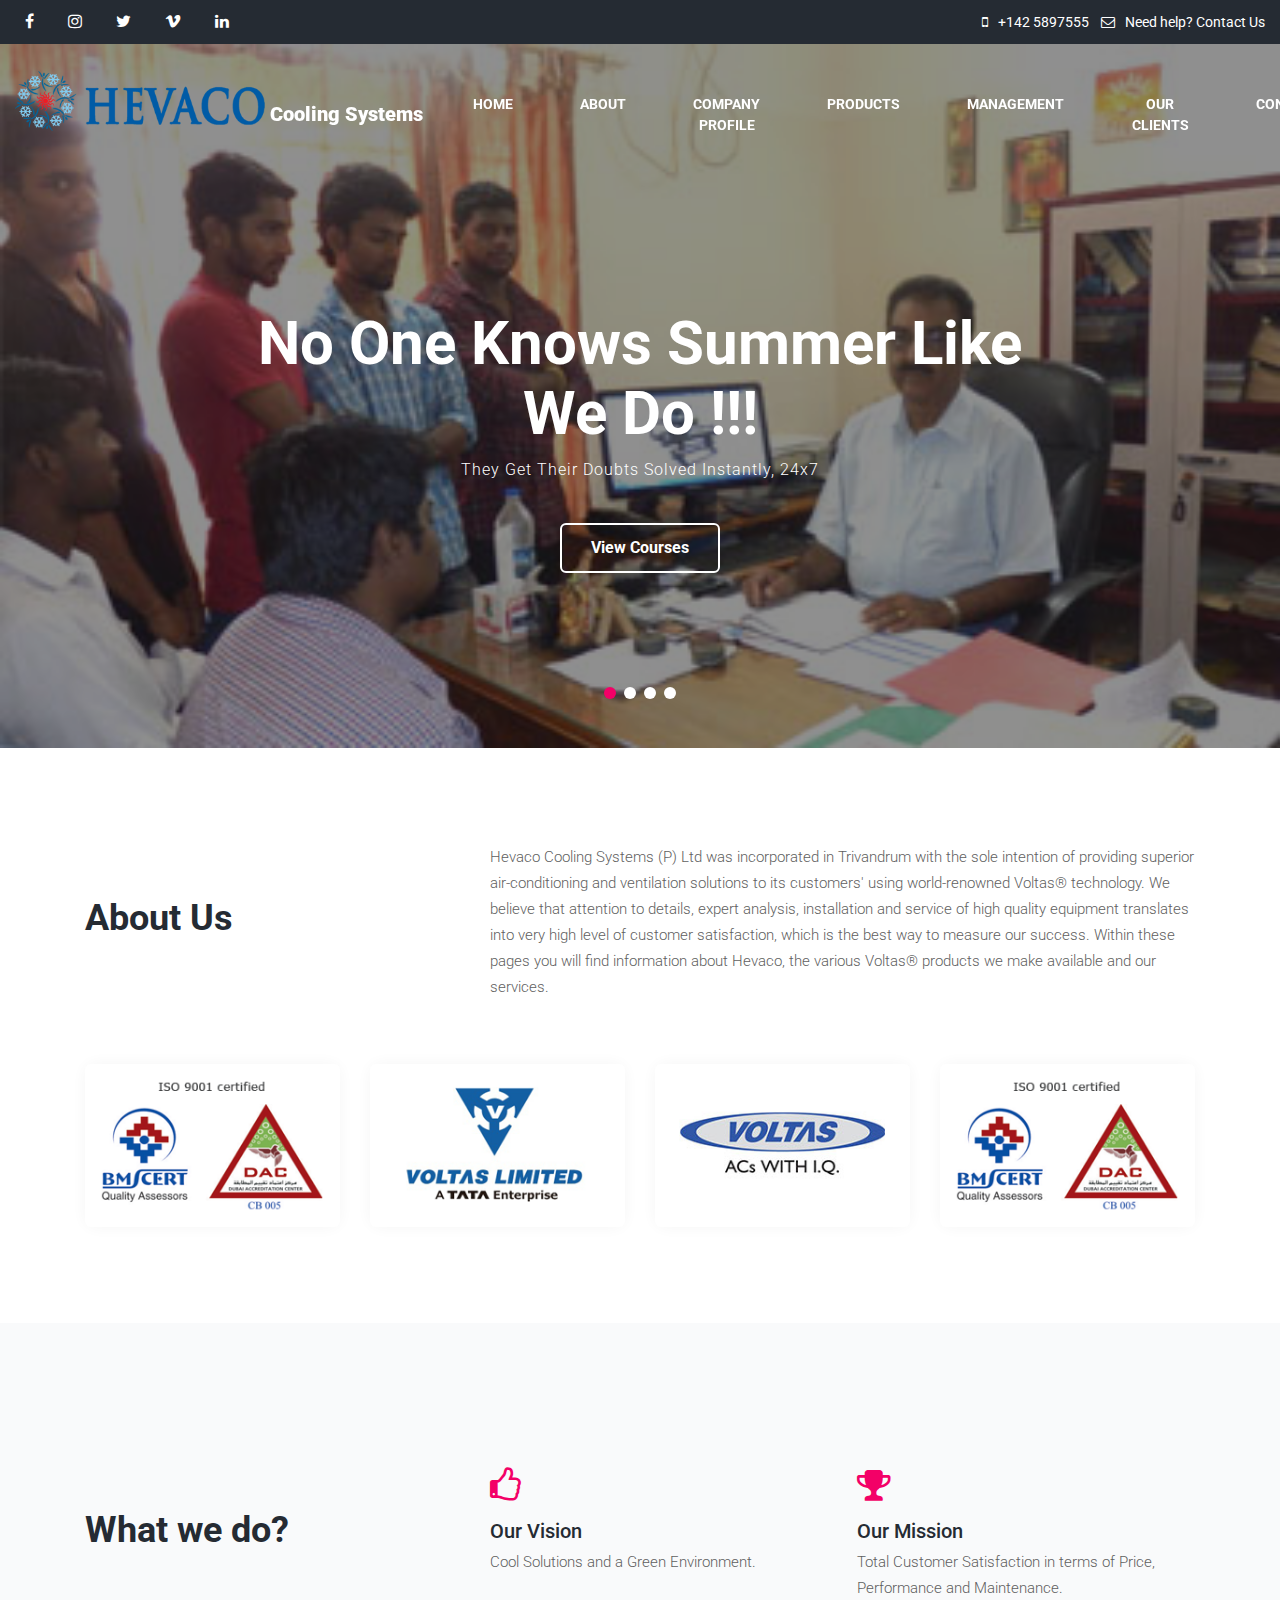
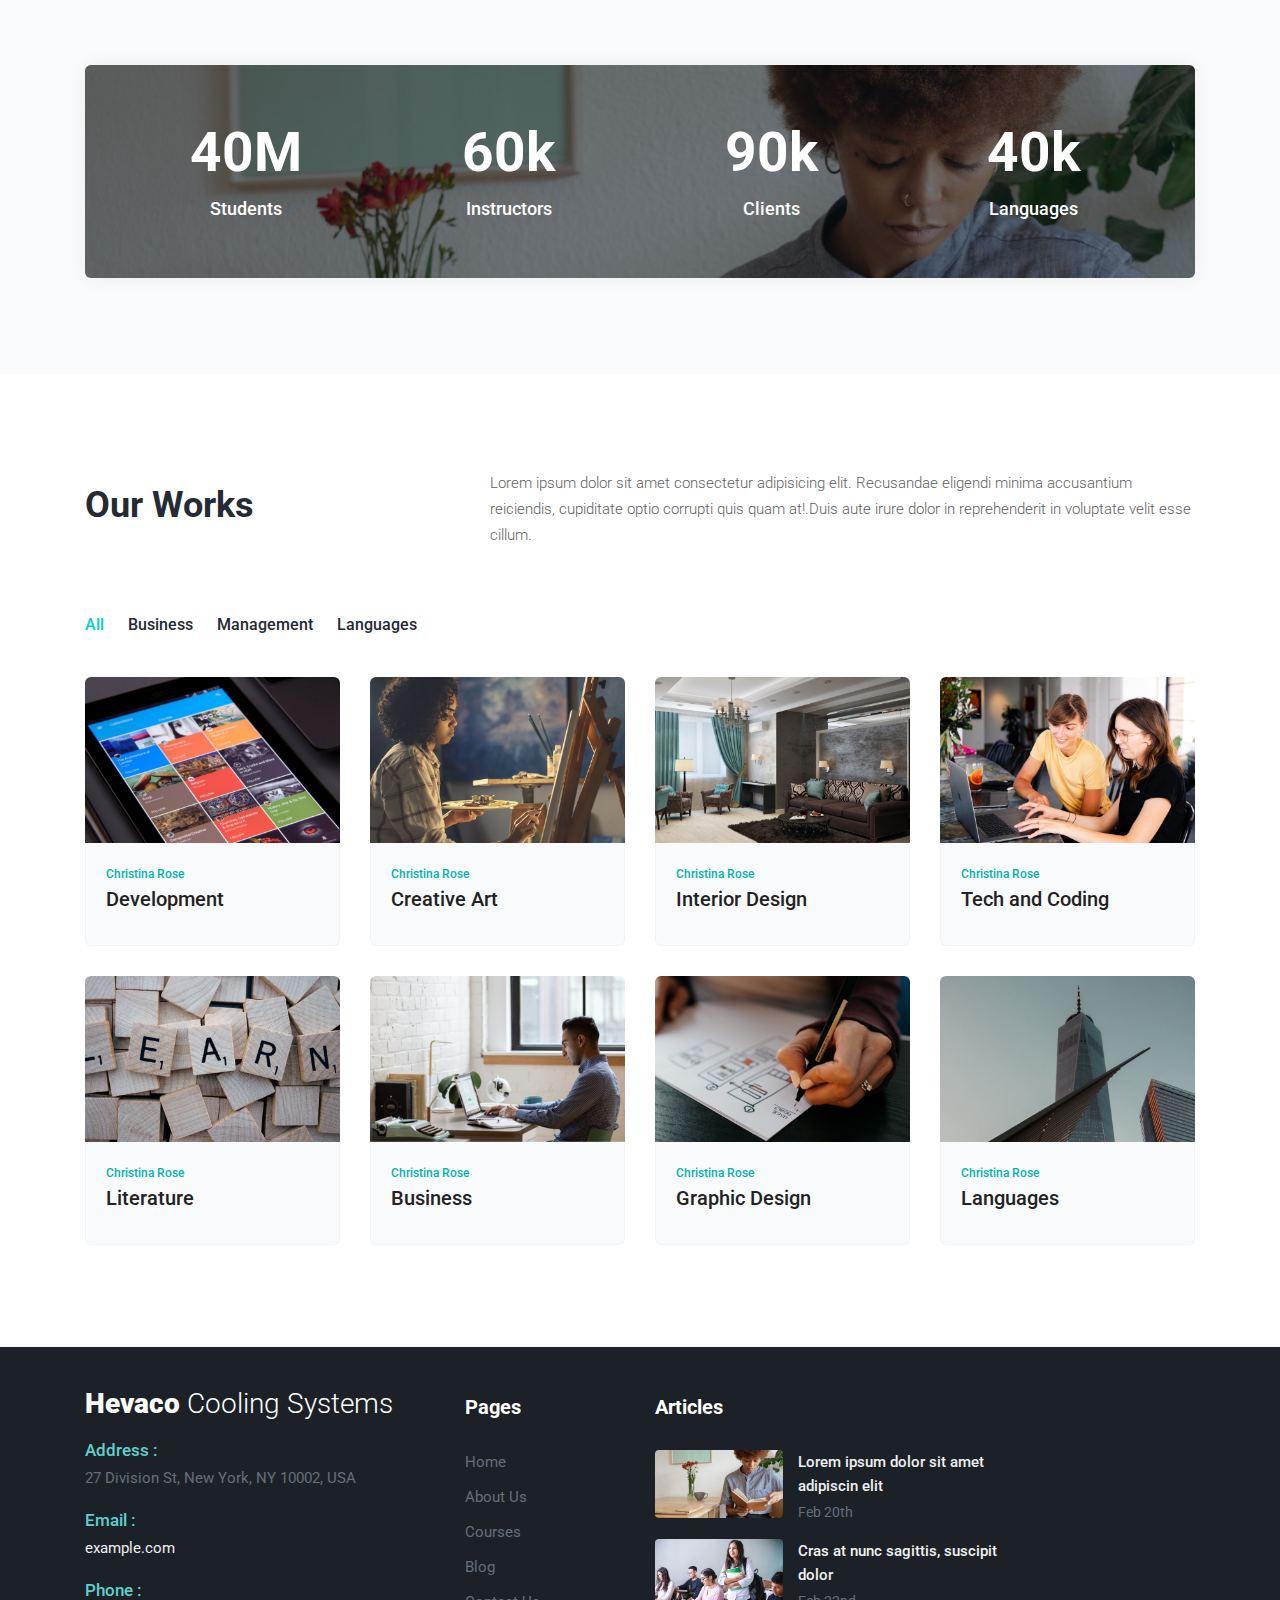
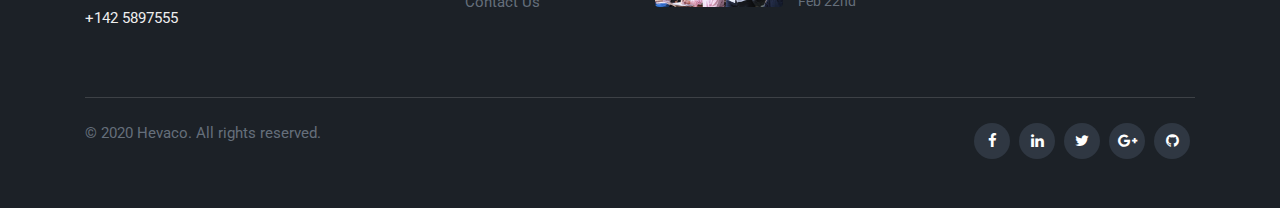
==== commit b13d0b5a: "page edits" ====
--- a/index.html
+++ b/index.html
@@ -17,7 +17,67 @@
   <link href="//fonts.googleapis.com/css?family=Muli:300,300i,400,500,600,700,800,900&display=swap" rel="stylesheet">
   <link href="//fonts.googleapis.com/css?family=Roboto:300,300i,400,500,700,900&display=swap" rel="stylesheet">
   <!-- Template CSS -->
-
+  <style>
+  	.w3l-banner-slider-main a.navbar-brand {
+    font-size: 20px;
+}
+.w3l-top-header-content .social-top li {
+    padding: 10px 10px;
+}
+@-moz-keyframes blink {
+    0% {
+        opacity:1;
+    }
+    50% {
+        opacity:0;
+    }
+    100% {
+        opacity:1;
+    }
+} 
+
+@-webkit-keyframes blink {
+    0% {
+        opacity:1;
+    }
+    50% {
+        opacity:0;
+    }
+    100% {
+        opacity:1;
+    }
+}
+/* IE */
+@-ms-keyframes blink {
+    0% {
+        opacity:1;
+    }
+    50% {
+        opacity:0;
+    }
+    100% {
+        opacity:1;
+    }
+} 
+/* Opera and prob css3 final iteration */
+@keyframes blink {
+    0% {
+        opacity:1;
+    }
+    50% {
+        opacity:0;
+    }
+    100% {
+        opacity:1;
+    }
+} 
+.blink-image {
+    -moz-animation: blink normal 2s infinite ease-in-out; /* Firefox */
+    -webkit-animation: blink normal 2s infinite ease-in-out; /* Webkit */
+    -ms-animation: blink normal 2s infinite ease-in-out; /* IE */
+    animation: blink normal 2s infinite ease-in-out; /* Opera and prob css3 final iteration */
+}
+  </style>
 </head>
 <body>
 
@@ -28,7 +88,9 @@
 			<div class="container-fluid">
 				<div class="row">
 					<ul class="social-top col-md-7">
-						<li class="log-link mr-3"><a class="sign-in"  href="#"><span class="fa fa-user"></span> Sign In</a></li>
+						<!-- <li class="log-link mr-3">
+							<a class="sign-in"  href="#"><span class="fa fa-user"></span> Sign In</a>
+						</li> -->
 						<li><a href="#"><span class="fa fa-facebook"></span></a></li>
 						<li><a href="#"><span class="fa fa-instagram"></span></a> </li>
 						<li><a href="#"><span class="fa fa-twitter"></span></a></li>
@@ -69,9 +131,9 @@
 					<a class="navbar-brand" href="index.html">
 					<!-- if logo is image enable this    -->
 						<!-- <a class="navbar-brand" href="#index.html"> -->
-							<img src="assets/images/hevaco/hevaco_427x89.png" alt="Your logo" title="Your logo" style="height:50px;" />
+							<img src="assets/images/hevaco/hevaco_427x89.png" alt="Your logo" title="Your logo" style="height:60px;    margin-top: -30px;" />
 						<!-- </a> -->
-						Cooling Systems</a>
+						<label class="lohny"><span>Cooling Systems</span></label></a>
 						<!-- <label class="lohny"><span class="fa fa-graduation-cap" aria-hidden="true"></span>HEVACO &nbsp;</label>Cooling Systems</a> -->
 					<button class="navbar-toggler" type="button" data-toggle="collapse"
 						data-target="#navbarSupportedContent" aria-controls="navbarSupportedContent"
@@ -88,20 +150,27 @@
 								<a class="nav-link" href="about.html">About</a>
 							</li>
 							<li class="nav-item">
-								<a class="nav-link" href="services.html">Courses</a>
+								<a class="nav-link" href="about.html">Company Profile</a>
 							</li>
-
-						
+							<li class="nav-item">
+								<a class="nav-link" href="services.html">Products</a>
+							</li>
+							<li class="nav-item">
+								<a class="nav-link" href="about.html">Management</a>
+							</li>
+							<li class="nav-item">
+								<a class="nav-link" href="services.html">Our Clients</a>
+							</li>
 							<li class="nav-item">
 								<a class="nav-link" href="contact.html">Contact</a>
 							</li>
 						</ul>
 
 					</div>
-					<form action="#" method="post" class="d-flex searchhny-form">
-						<input type="search" placeholder="Search Here..." required="required">
-						<button type="submit"><span class="fa fa-search" aria-hidden="true"></span></button>
-					</form>
+					
+					<div class="d-flex ">
+					<img class="blink-image" src="assets/images/hevaco/iso_logo.png" alt="Your logo" title="Your logo" style="width: 170px;"/>
+</div>
 				</div>
 			</nav>
 			<!--//nav-->
@@ -120,7 +189,7 @@
 					<div class="container">
 						<div class="carousel-caption">
 
-							<h3>Motivated by the desire to Achieve</h3>
+							<h3>No One Knows Summer Like We Do !!!</h3>
 							<p>They get their doubts solved instantly, 24x7</p>
 							<div class="button-4 mx-auto">
 								<div class="eff-4"></div>
@@ -130,11 +199,10 @@
 						</div>
 					</div>
 				</div>
-				<div class="carousel-item item2">
+				<!-- <div class="carousel-item item2">
 					<div class="container">
 						<div class="carousel-caption">
-							<h3>One class can
-								change everything.</h3>
+							<h3></h3>
 							<p>We believe that every student is unique</p>
 							<div class="button-4 mx-auto">
 								<div class="eff-4"></div>
@@ -142,11 +210,11 @@
 							  </div>
 						</div>
 					</div>
-				</div>
+				</div> -->
 				<div class="carousel-item item3">
 					<div class="container">
 						<div class="carousel-caption">
-							<h3>Motivated by the desire to Achieve</h3>
+							<h3>Hevaco provides excellent service to our clients</h3>
 							<p>They get their doubts solved instantly, 24x7</p>
 							<div class="button-4 mx-auto">
 								<div class="eff-4"></div>
@@ -158,8 +226,7 @@
 				<div class="carousel-item item4">
 					<div class="container">
 						<div class="carousel-caption">
-							<h3>Better learning
-								for better results.</h3>
+							<h3>Hevaco is an ISO Certified and SSI registered company</h3>
 							<p>We believe that every student is unique</p>
 							<div class="button-4 mx-auto">
 								<div class="eff-4"></div>
@@ -191,32 +258,31 @@
 
 			<div class="row title-content">
 				<div class="col-lg-4 title-left">
-					<h3 class="hny-title">What do you want to Learn today?</h3>
+					<h3 class="hny-title">About Us</h3>
 				</div>
 				<div class="col-lg-8 title-info">
-					<p>Lorem ipsum dolor sit amet consectetur adipisicing elit. Recusandae eligendi minima accusantium
-						reiciendis, cupiditate optio corrupti quis quam at!.Duis aute irure dolor in reprehenderit in voluptate velit esse cillum.</p>
+					<p>Hevaco Cooling Systems (P) Ltd was incorporated in Trivandrum with the sole intention of providing superior air-conditioning and ventilation solutions to its customers' using world-renowned Voltas® technology. We believe that attention to details, expert analysis, installation and service of high quality equipment translates into very high level of customer satisfaction, which is the best way to measure our success. Within these pages you will find information about Hevaco, the various Voltas® products we make available and our services.</p>
 				</div>
 			</div>
 
 			<div class="content-info-in row mt-md-5 mt-4">
 				<div class="col-lg-3 col-md-6 imghrs">
-					<a class="imghr" href="#"><img src="assets/images/1.jpg" class="img-fluid" alt="">
+					<a class="imghr" href="#"><img src="assets/images/hevaco/img/Hevaco_iso.png" class="img-fluid" alt="">
 						<div class="details"><span class="title">Development</span><span class="info">Add Description</span></div>
 					</a>
 				</div>
 				<div class="col-lg-3 col-md-6 imghrs">
-					<a class="imghr" href="#"><img src="assets/images/2.jpg" class="img-fluid" alt="">
+					<a class="imghr" href="#"><img src="assets/images/hevaco/img/Voltas_logo.png" class="img-fluid" alt="">
 						<div class="details"><span class="title">Graphic Design</span><span class="info">Add Description</span></div>
 					</a>
 				</div>
 				<div class="col-lg-3 col-md-6 imghrs">
-					<a class="imghr" href="#"><img src="assets/images/3.jpg" class="img-fluid" alt="">
+					<a class="imghr" href="#"><img src="assets/images/hevaco/img/voltas_round.png" class="img-fluid" alt="">
 						<div class="details"><span class="title">Languages</span><span class="info">Add Description</span></div>
 					</a>
 				</div>
 				<div class="col-lg-3 col-md-6 imghrs">
-					<a class="imghr" href="#"><img src="assets/images/4.jpg" class="img-fluid" alt="">
+					<a class="imghr" href="#"><img src="assets/images/hevaco/img/Hevaco_iso.png" class="img-fluid" alt="">
 						<div class="details"><span class="title">Photography</span><span class="info">Add Description</span></div>
 					</a>
 				</div>
@@ -231,11 +297,9 @@
 </section>
 <!-- //content-6-section -->
 <section class="w3l-features-1">
-	<!-- /features-1-->
 	<div class="features-1-mian py-5">
 		<div class="container py-lg-5">
-			<!-- /title-->
-			<div class="row title-content">
+			<!-- <div class="row title-content">
 				<div class="col-lg-4 title-left">
 					<h3 class="hny-title">What do you want to Learn today?</h3>
 				</div>
@@ -245,8 +309,6 @@
 						voluptate velit esse cillum.</p>
 				</div>
 			</div>
-			<!-- //title-->
-			<!-- /grids-->
 			<div class="row grids-innf my-lg-5">
 				<div class="features-1-info col-lg-3 col-md-6">
 					<div class="features-1-info-icon">
@@ -286,6 +348,36 @@
 						<h6><a href="#">Our Achievements</a></h6>
 						<p>Lorem ipsum dolor sit amet,Ea consequuntur.</p>
 					</div>
+				</div>
+			</div> -->
+
+			<div class="row title-content">
+				<div class="col-lg-4 title-left">
+					<h3 class="hny-title">What we do?</h3>
+				</div>
+				<div class="col-lg-8 title-info">
+					
+			<div class="row grids-innf my-lg-5">
+				<div class="features-1-info col-lg-6 col-md-6">
+					<div class="features-1-info-icon">
+						<span class="fa fa-thumbs-o-up"></span>
+					</div>
+					<div class="features-1-info-info">
+						<h6><a href="#">Our Vision</a></h6>
+						<p>Cool Solutions and a Green Environment.</p>
+					</div>
+
+				</div>
+				<div class="features-1-info col-lg-6 col-md-6">
+					<div class="features-1-info-icon">
+						<span class="fa fa-trophy"></span>
+					</div>
+					<div class="features-1-info-info">
+						<h6><a href="#">Our Mission</a></h6>
+						<p>Total Customer Satisfaction in terms of Price, Performance and Maintenance.</p>
+					</div>
+				</div>
+			</div>
 				</div>
 			</div>
 			<!-- //grids-->
@@ -302,7 +394,7 @@
 					</div>
 					<div class="counter-gd">
 						<h6>90k</h6>
-						<h4>Courses</h4>
+						<h4>Clients</h4>
 					</div>
 					<div class="counter-gd">
 						<h6>40k</h6>
@@ -316,43 +408,7 @@
 	</div>
 </section>
 <!-- //features-1-->
-<section class="w3l-video-main">
-	<!-- /video-6-->
-	<div class="video-66-info">
-		<div class="container-fluid">
-			<div class="video-grids-info row">
-				<div class="video-gd-right col-lg-8">
-					<div class="video-inner history-info text-center">
-								<!--popup-->
-								<a href="#small-dialog" class="popup-with-zoom-anim play-view text-center position-absolute">
-									<span class="video-play-icon">
-									  <span class="fa fa-play"></span>
-									</span>
-								  </a>
-					  
-								  <!-- dialog itself, mfp-hide class is required to make dialog hidden -->
-								  <div id="small-dialog" class="zoom-anim-dialog mfp-hide">
-									<iframe src="https://player.vimeo.com/video/279436396"  frameborder="0" allow="autoplay; fullscreen" allowfullscreen></iframe>
-								  </div>
-									<!--//popup-->
-					      </div>
-				  </div>
-				<div class="video-gd-left col-lg-4 p-lg-5 p-4">
-					<div class="p-xl-4 p-0 video-wrap">
-						<h3 class="hny-title text-left">
-							Online learning offers a new way to explore subjects </h3>
-						<p>Find the right instructor for you from over 10,000 teachers</p>
-						<div class="button-4-pink">
-							<div class="eff-4-pink"></div>
-							<a href="services.html"> Read More</a>
-						  </div>
-					</div>
-				</div>
-
-			</div>
-		</div>
-	</div>
-</section>
+
 <!-- //video-6-->
 <!-- portfolio -->
 
@@ -361,7 +417,7 @@
 		<div class="container pt-lg-5 pb-lg-4">
 			<div class="row title-content">
 				<div class="col-lg-4 title-left">
-					<h3 class="hny-title">Top Online Courses</h3>
+					<h3 class="hny-title">Our Works</h3>
 				</div>
 				<div class="col-lg-8 title-info">
 					<p>Lorem ipsum dolor sit amet consectetur adipisicing elit. Recusandae eligendi minima accusantium
@@ -390,17 +446,7 @@
 								<h3 class="course-title" data-gal="prettyPhoto[gallery]">Development</h3>
 							</a>
 						</div>
-						<div class="course-divider">
-							<div class="course-meta grid"><span class="course-students" title=""><span
-										class="fa fa-user" aria-hidden="true"></span> 46</span>
-								<span class="course-reviews" title=""><span class="fa fa-thumbs-o-up"
-										aria-hidden="true"></span> 14</span>
-
-							</div>
-							<button class="price-course btn"> $300 </button>
-
-
-						</div>
+					
 					</div>
 				</div>
 
@@ -416,17 +462,7 @@
 								<h3 class="course-title" data-gal="prettyPhoto[gallery]">Creative Art</h3>
 							</a>
 						</div>
-						<div class="course-divider">
-							<div class="course-meta grid"><span class="course-students" title=""><span
-										class="fa fa-user" aria-hidden="true"></span> 26</span>
-								<span class="course-reviews" title=""><span class="fa fa-thumbs-o-up"
-										aria-hidden="true"></span> 24</span>
-
-							</div>
-							<button class="price-course btn"> $600 </button>
-
-
-						</div>
+						
 					</div>
 				</div>
 
@@ -441,17 +477,7 @@
 								<h3 class="course-title" data-gal="prettyPhoto[gallery]">Interior Design</h3>
 							</a>
 						</div>
-						<div class="course-divider">
-							<div class="course-meta grid"><span class="course-students" title=""><span
-										class="fa fa-user" aria-hidden="true"></span> 36</span>
-								<span class="course-reviews" title=""><span class="fa fa-thumbs-o-up"
-										aria-hidden="true"></span> 34</span>
-
-							</div>
-							<button class="price-course btn"> $300 </button>
-
-
-						</div>
+						
 					</div>
 				</div>
 
@@ -466,17 +492,7 @@
 								<h3 class="course-title" data-gal="prettyPhoto[gallery]">Tech and Coding</h3>
 							</a>
 						</div>
-						<div class="course-divider">
-							<div class="course-meta grid"><span class="course-students" title=""><span
-										class="fa fa-user" aria-hidden="true"></span> 46</span>
-								<span class="course-reviews" title=""><span class="fa fa-thumbs-o-up"
-										aria-hidden="true"></span> 14</span>
-
-							</div>
-							<button class="price-course btn"> $500 </button>
-
-
-						</div>
+					
 					</div>
 				</div>
 
@@ -492,17 +508,7 @@
 								<h3 class="course-title" data-gal="prettyPhoto[gallery]">Literature</h3>
 							</a>
 						</div>
-						<div class="course-divider">
-							<div class="course-meta grid"><span class="course-students" title=""><span
-										class="fa fa-user" aria-hidden="true"></span> 36</span>
-								<span class="course-reviews" title=""><span class="fa fa-thumbs-o-up"
-										aria-hidden="true"></span> 34</span>
-
-							</div>
-							<button class="price-course btn"> $200 </button>
-
-
-						</div>
+					
 					</div>
 				</div>
 
@@ -518,17 +524,7 @@
 								<h3 class="course-title" data-gal="prettyPhoto[gallery]">Business</h3>
 							</a>
 						</div>
-						<div class="course-divider">
-							<div class="course-meta grid"><span class="course-students" title=""><span
-										class="fa fa-user" aria-hidden="true"></span> 56</span>
-								<span class="course-reviews" title=""><span class="fa fa-thumbs-o-up"
-										aria-hidden="true"></span> 44</span>
-
-							</div>
-							<button class="price-course btn"> $400 </button>
-
-
-						</div>
+					
 					</div>
 				</div>
 				<div class="col-md-3 filter photo">
@@ -543,17 +539,7 @@
 								<h3 class="course-title" data-gal="prettyPhoto[gallery]">Graphic Design</h3>
 							</a>
 						</div>
-						<div class="course-divider">
-							<div class="course-meta grid"><span class="course-students" title=""><span
-										class="fa fa-user" aria-hidden="true"></span> 46</span>
-								<span class="course-reviews" title=""><span class="fa fa-thumbs-o-up"
-										aria-hidden="true"></span> 14</span>
-
-							</div>
-							<button class="price-course btn"> $300 </button>
-
-
-						</div>
+					
 					</div>
 				</div>
 				<div class="col-md-3 filter webdesign graphic">
@@ -567,17 +553,7 @@
 								<h3 class="course-title" data-gal="prettyPhoto[gallery]">Languages</h3>
 							</a>
 						</div>
-						<div class="course-divider">
-							<div class="course-meta grid"><span class="course-students" title=""><span
-										class="fa fa-user" aria-hidden="true"></span> 46</span>
-								<span class="course-reviews" title=""><span class="fa fa-thumbs-o-up"
-										aria-hidden="true"></span> 34</span>
-
-							</div>
-							<button class="price-course btn"> $500 </button>
-
-
-						</div>
+					
 					</div>
 				</div>
 			</div>
@@ -586,169 +562,18 @@
 	</div>
 </section>
 
-
-<!-- //portfolio -->
-<section class="w3l-apply-6">
-	<!-- /apply-6-->
-	<div class="apply-info py-5">
-		<div class="container py-lg-5">
-			<div class="apply-grids-info row">
-				<div class="apply-gd-left col-lg-7">
-						<label>Welcome Our Eduline</label>
-						<h4>Apply for Admission</h4>
-						<p class="para-apply">It’s limited seating! Hurry up. Get the Coaching Training for Free</p>
-					<div class="row mt-lg-5 mt-4">
-						<div class="col-md-6 sub-apply mt-4">
-								<div class="apply-sec-info">
-										<div class="appyl-sub-icon">
-											<span class="fa fa-line-chart"></span>
-										</div>
-										<div class="appyl-sub-icon-info">
-												<h5><a href="#">Empower Teachers</a></h5>
-											<p>Lorem ipsum dolor sit amet,Ea consequuntur.</p>
-										</div>
-					
-									</div>
-
-						</div>
-						<div class="col-md-6 sub-apply mt-4">
-								<div class="apply-sec-info">
-										<div class="appyl-sub-icon">
-											<span class="fa fa-clock-o"></span>
-										</div>
-										<div class="appyl-sub-icon-info">
-												<h5><a href="#">Lifetime access</a></h5>
-											<p>Lorem ipsum dolor sit amet,Ea consequuntur.</p>
-										</div>
-					
-									</div>
-						</div>
-					</div>
-				</div>
-				<div class="apply-gd-right col-lg-5 mt-lg-0 mt-5">
-	
-					<div class="apply-form p-md-5 p-4 mx-auto bg-white mw-100">
-						<form action="#" method="post">
-							<div class="form-group">
-								<label>First name</label>
-
-								<input type="text" class="form-control" id="validationDefault01" placeholder=""
-									required="">
-							</div>
-							<div class="form-group">
-								<label>Last name</label>
-								<input type="text" class="form-control" id="validationDefault02" placeholder=""
-									required="">
-							</div>
-
-							<div class="form-group mb-4">
-								<label class="mb-2">Password</label>
-								<input type="password" class="form-control" id="password1" placeholder="" required="">
-							</div>
-
-							<button type="submit" class="btn btn-primary submit">Apply Now</button>
-
-						</form>
-
-					</div>
-				</div>
-			</div>
-		</div>
-	</div>
-</section>
-<!-- //apply-6-->
-
-<section class="w3l-customers-6">
-	<!--/customers -->
-	<div class="customers-6-infhny py-5">
-		<div class="container py-lg-5">
-
-				<div class="row title-content mb-5">
-						<div class="col-lg-4 title-left">
-							<h3 class="hny-title">Happy Students</h3>
-						</div>
-						<div class="col-lg-8 title-info">
-							<p>Lorem ipsum dolor sit amet consectetur adipisicing elit. Recusandae eligendi minima accusantium
-								reiciendis, cupiditate optio corrupti quis quam at!.Duis aute irure dolor in reprehenderit in voluptate velit esse cillum.</p>
-						</div>
-					</div>
-				<div id="myCarousel" class="carousel slide" data-ride="carousel">
-						<!-- Carousel indicators -->
-						<ol class="carousel-indicators">
-							<li data-target="#myCarousel" data-slide-to="0" class="active"></li>
-							<li data-target="#myCarousel" data-slide-to="1"></li>
-							<li data-target="#myCarousel" data-slide-to="2"></li>
-						</ol>   
-						<!-- Wrapper for carousel items -->
-						<div class="carousel-inner">		
-							<div class="item carousel-item active">
-								<div class="img-box"><img src="assets/images/c1.jpg" alt=""></div>
-								<p class="testimonial">Lorem ipsum dolor sit amet,Ea consequuntur illum facere aperiam sequi optio consectetur.Vivamus a ligula quam. Ut blandit eu leo non suscipit. Duis feugiat tortor sed.Nulla quis lorem neque, mattis venenatis lectus.</p>
-								<p class="overview"><b>Michael Holz</b>Seo Analyst at <a href="#">Company Exp.</a></p>
-								<div class="star-rating">
-									<ul class="list-inline">
-										<li class="list-inline-item"><span class="fa fa-star"></span></li>
-										<li class="list-inline-item"><span class="fa fa-star"></span></li>
-										<li class="list-inline-item"><span class="fa fa-star"></span></li>
-										<li class="list-inline-item"><span class="fa fa-star"></span></li>
-										<li class="list-inline-item"><span class="fa fa-star-o"></span></li>
-									</ul>
-								</div>
-							</div>
-							<div class="item carousel-item">
-								<div class="img-box"><img src="assets/images/c2.jpg" alt=""></div>
-								<p class="testimonial">Lorem ipsum dolor sit amet,Ea consequuntur illum facere aperiam sequi optio consectetur.Vivamus a ligula quam. Ut blandit eu leo non suscipit. Duis feugiat tortor sed.Nulla quis lorem neque, mattis venenatis lectus.</p>
-								<p class="overview"><b>Paula Wilson</b>Media Analyst at <a href="#">Company Exp.</a></p>
-								<div class="star-rating">
-									<ul class="list-inline">
-										<li class="list-inline-item"><span class="fa fa-star"></span></li>
-										<li class="list-inline-item"><span class="fa fa-star"></span></li>
-										<li class="list-inline-item"><span class="fa fa-star"></span></li>
-										<li class="list-inline-item"><span class="fa fa-star"></span></li>
-										<li class="list-inline-item"><span class="fa fa-star-o"></span></li>
-									</ul>
-								</div>
-							</div>
-							<div class="item carousel-item">
-								<div class="img-box"><img src="assets/images/c3.jpg" alt=""></div>
-								<p class="testimonial">Lorem ipsum dolor sit amet,Ea consequuntur illum facere aperiam sequi optio consectetur.Vivamus a ligula quam. Ut blandit eu leo non suscipit. Duis feugiat tortor sed.Nulla quis lorem neque, mattis venenatis lectus.</p>
-								<p class="overview"><b>Antonio Moreno</b>Web Developer at <a href="#">Company Exp.</a></p>
-								<div class="star-rating">
-									<ul class="list-inline">
-										<li class="list-inline-item"><span class="fa fa-star"></span></li>
-										<li class="list-inline-item"><span class="fa fa-star"></span></li>
-										<li class="list-inline-item"><span class="fa fa-star"></span></li>
-										<li class="list-inline-item"><span class="fa fa-star"></span></li>
-										<li class="list-inline-item"><span class="fa fa-star-half-o"></span></li>
-									</ul>
-								</div>
-							</div>		
-						</div>
-						<!-- Carousel controls -->
-						<a class="carousel-control left carousel-control-prev" href="#myCarousel" data-slide="prev">
-							<span class="fa fa-angle-left"></span>
-						</a>
-						<a class="carousel-control right carousel-control-next" href="#myCarousel" data-slide="next">
-							<span class="fa fa-angle-right"></span>
-						</a>
-					</div>
-		  </div>
-		<!--//customers -->
-	</div>
-</section>
-<!-- //customers-6-->
 
 <!-- footer -->
 <section class="w3l-footer-16">
     <div class="w3l-footer-16-main py-5">
         <div class="container">
             <div class="row">
-                <div class="col-lg-4 column">
+                <div class="col-lg-6 column">
                     <div class="row">
                         <div class="col-md-8 column">
 
                                 <a class="logo-2" href="index.html">
-                                        <label class="lohny-2"><span class="fa fa-graduation-cap" aria-hidden="true"></span>Edu</label>Line</a>
+                                        <label class="lohny-2">Hevaco</label> Cooling Systems</a>
                            
                             <div class="ad-text-inf">
                                 <p><span class="color-hny">Address :</span> 27 Division St, New York, NY 10002, USA</p>
@@ -802,22 +627,12 @@
                         </li>
                     </ul>
                 </div>
-                <div class="col-lg-4 col-md-6 column column4 mt-lg-0 mt-4">
-                    <h3>Newsletter </h3>
-                    <div class="end-column">
-                        <h4>Subscribe Here Now</h4>
-                        <form action="#" class="subscribe" method="post">
-                            <input type="email" name="email" placeholder="Email Address" required="">
-                            <button><span class="fa fa-paper-plane" aria-hidden="true"></span></button>
-                        </form>
-                        <p>Subscribe to our mailing list and get updates to your email inbox.</p>
-                    </div>
-                </div>
+             
             </div>
             <div class="d-flex below-section justify-content-between align-items-center pt-4 mt-5">
                 <div class="columns text-lg-left text-center">
-                    <p>© 2020 Eduline. All rights reserved. Design by <a href="https://w3layouts.com/" target="_blank">
-                            W3Layouts</a>
+                    <p>© 2020 Hevaco. All rights reserved. <!-- Design by <a href="https://w3layouts.com/" target="_blank">
+                            W3Layouts</a> -->
                     </p>
                 </div>
                 <div class="columns-2 mt-md-0 mt-3">
--- a/assets/css/style-starter.css
+++ b/assets/css/style-starter.css
@@ -2777,7 +2777,7 @@
     position: relative;
     z-index: 1; }
   .w3l-banner-slider-main .carousel-item {
-    background: url(../images/bg1.jpg) no-repeat;
+    background: url(../images/hevaco/slider_1.jpg) no-repeat;
     background-size: cover;
     -webkit-background-size: cover;
     -o-background-size: cover;
@@ -2791,7 +2791,7 @@
     -ms-background-size: cover;
     -moz-background-size: cover; }
   .w3l-banner-slider-main .carousel-item.item3 {
-    background: url(../images/bg3.jpg) no-repeat;
+    background: url(../images/hevaco/slider_2.jpg) no-repeat;
     background-size: cover;
     -webkit-background-size: cover;
     -o-background-size: cover;
